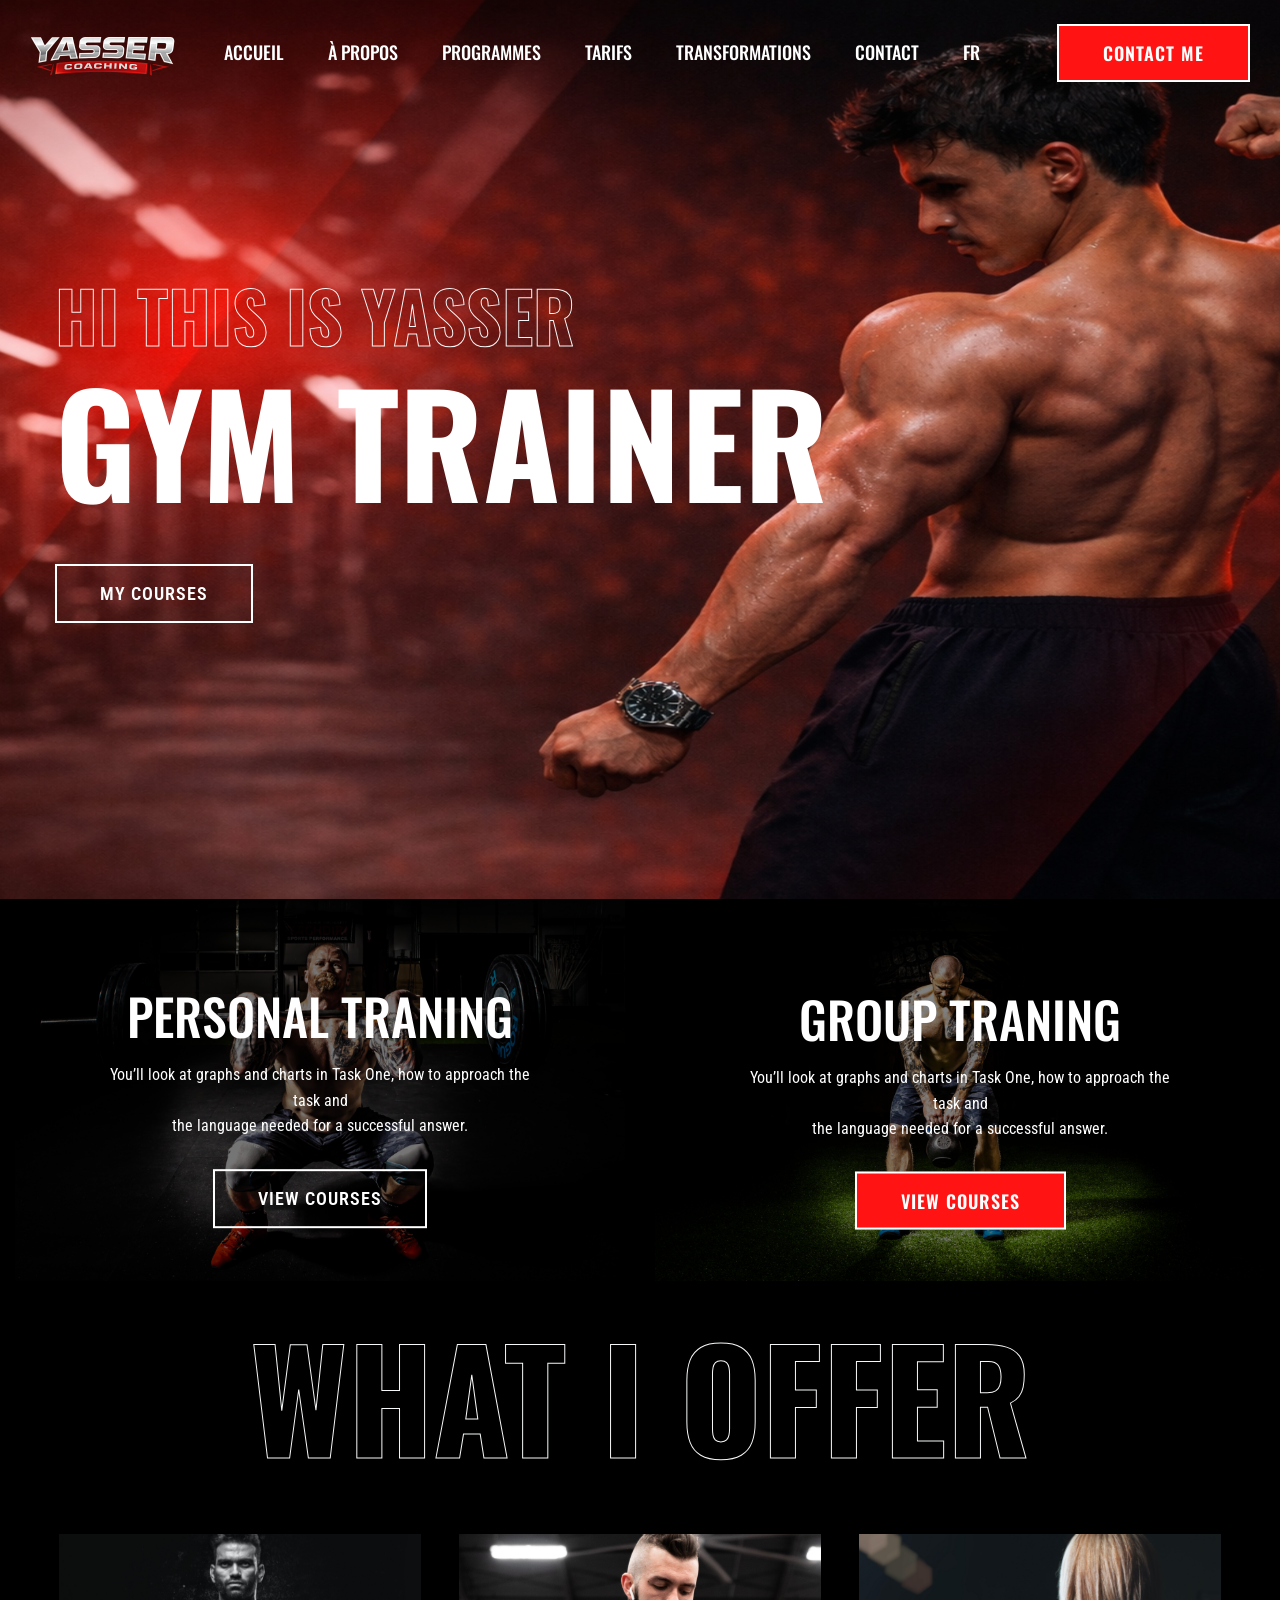
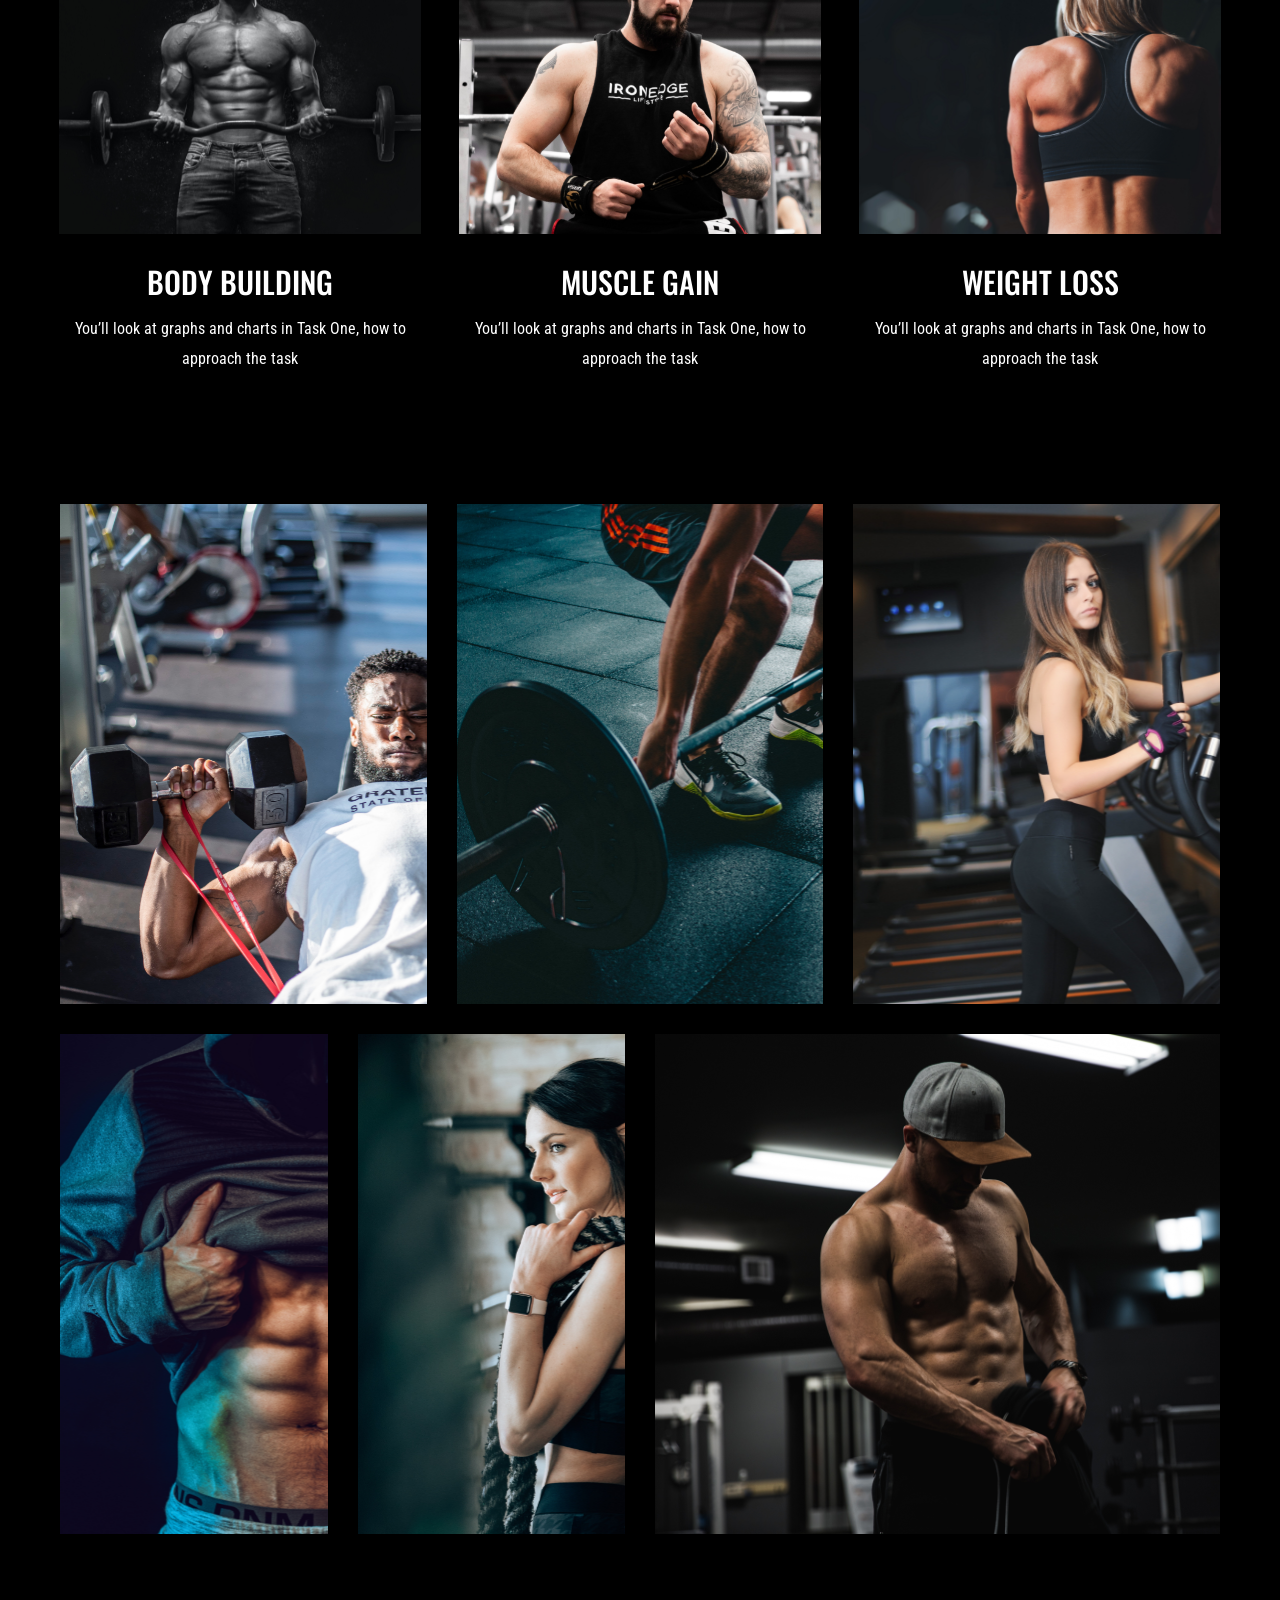
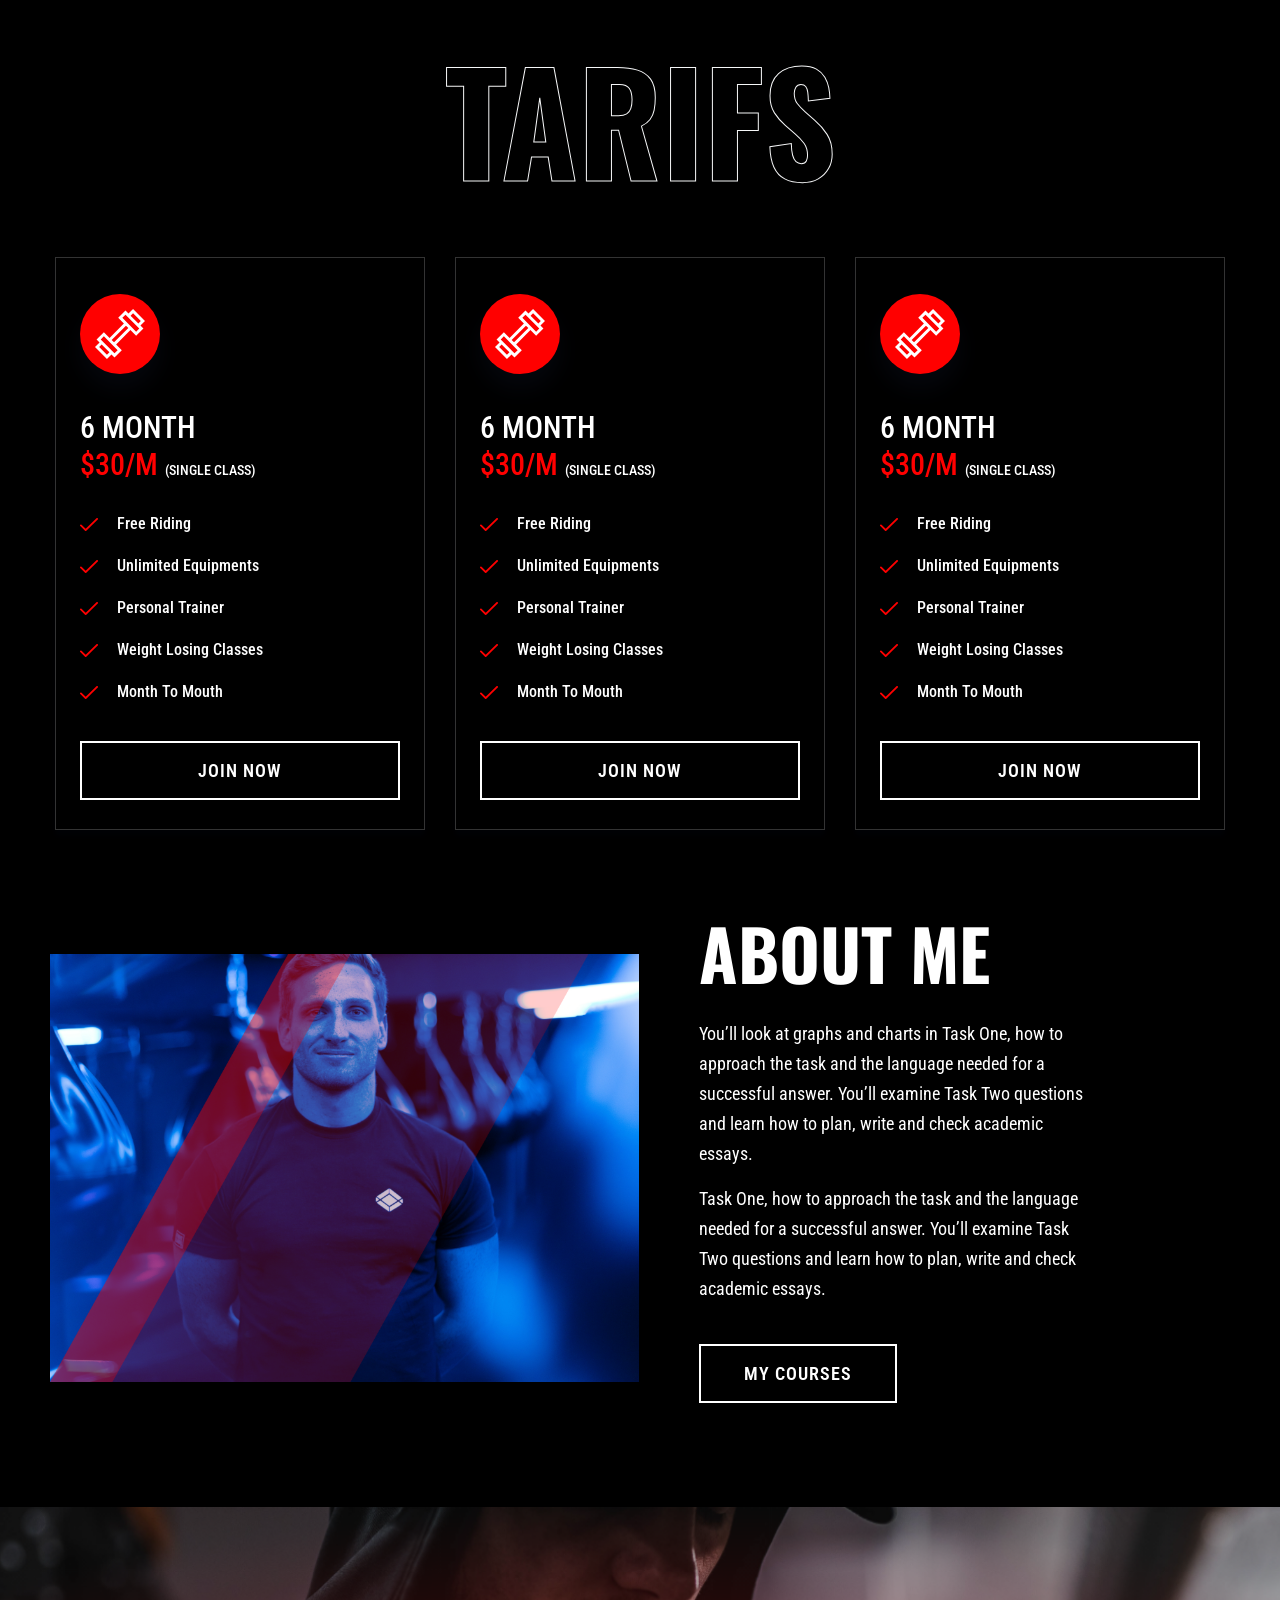
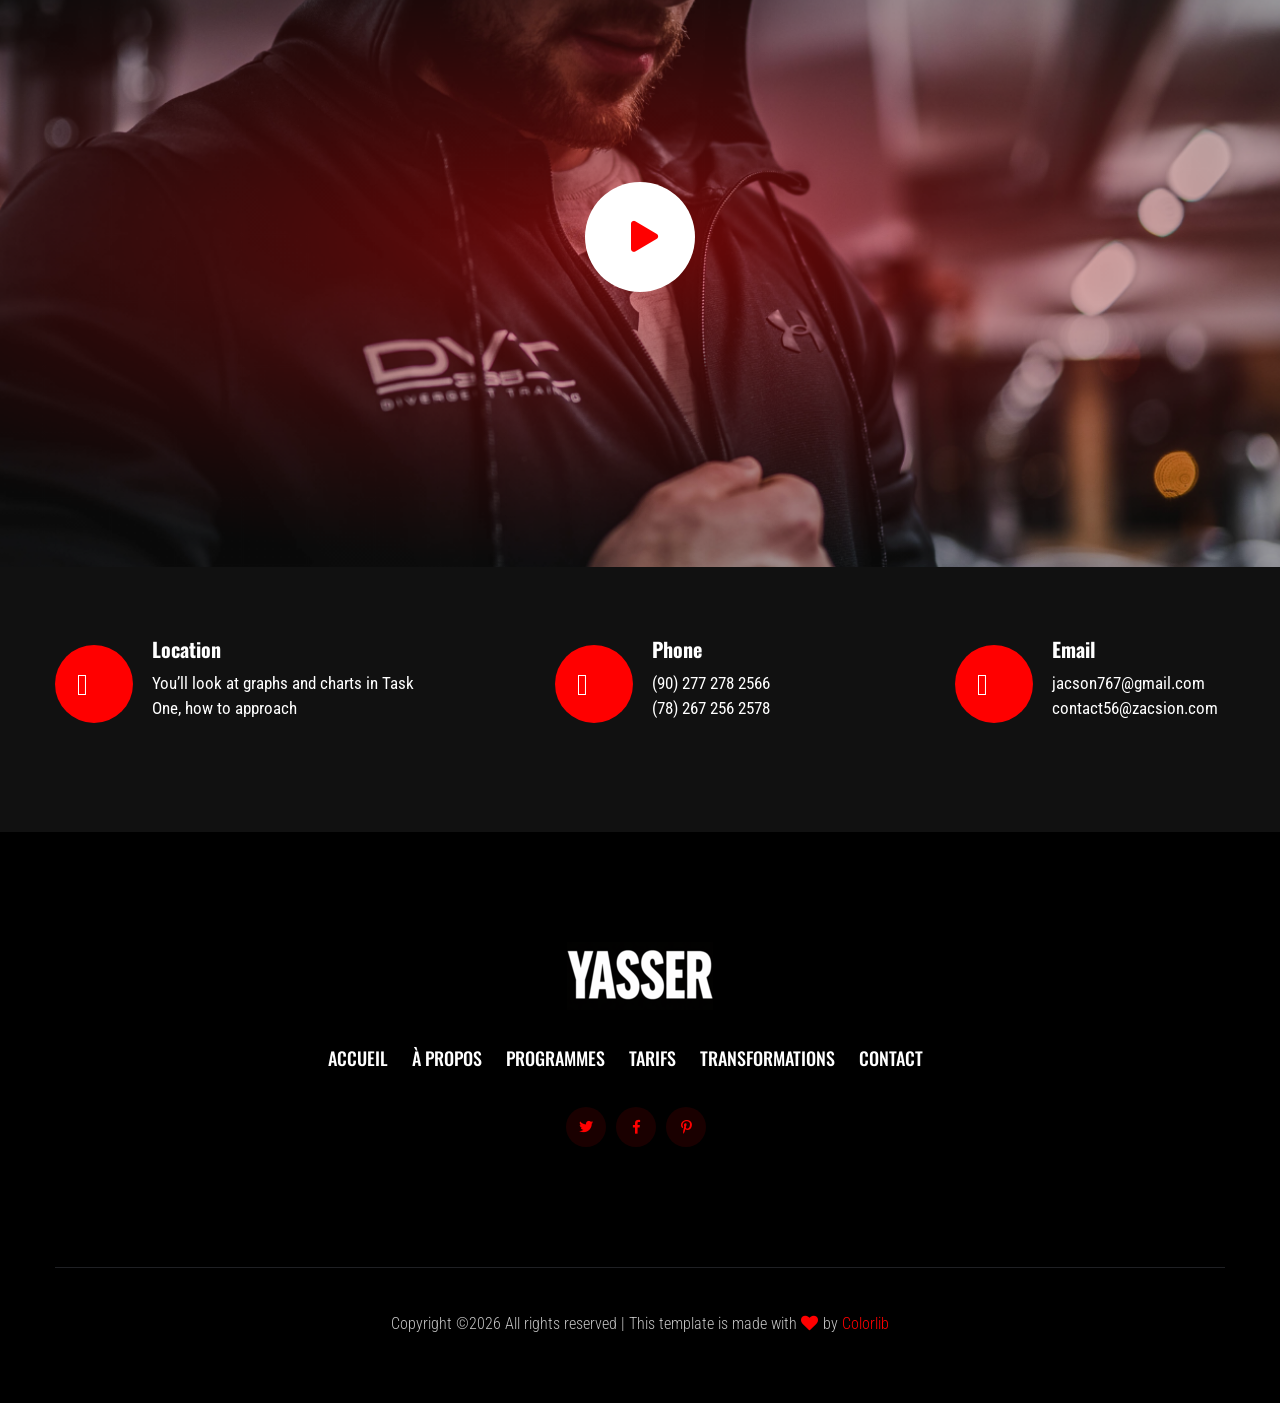
==== ar/index.html @ ed59bdb5 "Initial commit - homepage" ====
<!doctype html>
<html class="no-js" lang="fr">
<head>
    <meta charset="utf-8">
    <meta http-equiv="x-ua-compatible" content="ie=edge">
    <title>Gym trainer | Template </title>
    <meta name="description" content="">
    <meta name="viewport" content="width=device-width, initial-scale=1">
    <link rel="manifest" href="site.webmanifest">
    <link rel="shortcut icon" type="image/x-icon" href="../assets/img/favicon.ico">

    <!-- CSS here -->
    <link rel="stylesheet" href="../assets/css/bootstrap.min.css">
    <link rel="stylesheet" href="../assets/css/owl.carousel.min.css">
    <link rel="stylesheet" href="../assets/css/slicknav.css">
    <link rel="stylesheet" href="../assets/css/flaticon.css">
    <link rel="stylesheet" href="../assets/css/gijgo.css">
    <link rel="stylesheet" href="../assets/css/animate.min.css">
    <link rel="stylesheet" href="../assets/css/animated-headline.css">
    <link rel="stylesheet" href="../assets/css/magnific-popup.css">
    <link rel="stylesheet" href="../assets/css/fontawesome-all.min.css">
    <link rel="stylesheet" href="../assets/css/themify-icons.css">
    <link rel="stylesheet" href="../assets/css/slick.css">
    <link rel="stylesheet" href="../assets/css/nice-select.css">
    <link rel="stylesheet" href="../assets/css/style.css">
</head>
<body class="black-bg">
    <header>
        <!-- Header Start -->
        <div class="header-area header-transparent">
            <div class="main-header header-sticky">
                <div class="container-fluid">
                    <div class="menu-wrapper d-flex align-items-center justify-content-between">
                        <!-- Logo -->
                        <div class="logo">
                            <a href="index.html"><img src="../assets/img/logo/logo.png" alt=""></a>
                        </div>
                        <!-- Main-menu -->
                        <div class="main-menu f-right d-none d-lg-block">
                            <nav>
                             <ul id="navigation">
                                <li><a href="index.html">Accueil</a></li>
                                <li><a href="about.html">À propos</a></li>
                                <li><a href="programmes.html">Programmes</a></li>
                                <li><a href="tarifs.html">Tarifs</a></li>

                                <li>
                                    <a href="gallery.html">Transformations</a>
                                </li>

                                <li><a href="contact.html">Contact</a></li>
                                <li><a href="../index.html">FR</a></li>
                            </ul>

                            </nav>
                        </div>          
                        <!-- Header-btn -->
                        <div class="header-btns d-none d-lg-block f-right">
                           <a href="contact.html" class="btn">Contact me</a>
                       </div>
                <!-- Mobile Menu -->
                       <div class="col-12">
                        <div class="mobile_menu d-block d-lg-none"></div>
                    </div>
                </div>
            </div>
        </div>
    </div>
    <!-- Header End -->
</header>
<main>
    <!--? slider Area Start-->
    <div class="slider-area position-relative">
        <div class="slider-active">
            <!-- Single Slider -->
            <div class="single-slider slider-height d-flex align-items-center">
                <div class="container">
                    <div class="row">
                        <div class="col-xl-9 col-lg-9 col-md-10">
                            <div class="hero__caption">
                                <span data-animation="fadeInLeft" data-delay="0.1s">Hi This is  Yasser</span>
                                <h1 data-animation="fadeInLeft" data-delay="0.4s">Gym Trainer</h1>
                                <a href="programmes.html" class="border-btn hero-btn" data-animation="fadeInLeft" data-delay="0.8s">My Courses</a>
                            </div>
                        </div>
                    </div>
                </div>          
            </div>
        </div>
    </div>
    <!-- slider Area End-->
    <!-- Traning categories Start -->
    <section class="traning-categories black-bg">
        <div class="container-fluid">
            <div class="row">
                <div class="col-xl-6 col-lg-6">
                    <div class="single-topic text-center mb-30">
                        <div class="topic-img">
                            <img src="../assets/img/gallery/cat1.png" alt="">
                            <div class="topic-content-box">
                                <div class="topic-content">
                                    <h3>Personal traning</h3>
                                    <p>You’ll look at graphs and charts in Task One, how to approach the task and <br> the language needed for a successful answer.</p>
                                    <a href="programmes.html" class="border-btn">View Courses</a>
                                </div>
                            </div>
                        </div>
                    </div>
                </div>
                <div class="col-xl-6 col-lg-6">
                    <div class="single-topic text-center mb-30">
                        <div class="topic-img">
                            <img src="../assets/img/gallery/cat2.png" alt="">
                            <div class="topic-content-box">
                                <div class="topic-content">
                                    <h3>Group traning</h3>
                                    <p>You’ll look at graphs and charts in Task One, how to approach the task and <br> the language needed for a successful answer.</p>
                                    <a href="programmes.html" class="btn">View Courses</a>
                                </div>
                            </div>
                        </div>
                    </div>
                </div>
            </div>
        </div>
    </section>
    <!-- Traning categories End-->
    <!--? Team -->
    <section class="team-area fix">
        <div class="container">
            <div class="row">
                <div class="col-xl-12">
                    <div class="section-tittle text-center mb-55 wow fadeInUp" data-wow-duration="1s" data-wow-delay=".1s">
                        <h2 >What I Offer</h2>
                    </div>
                </div>
            </div>
            <div class="row">
                <div class="col-lg-4 col-md-6">
                    <div class="single-cat text-center mb-30 wow fadeInUp" data-wow-duration="1s" data-wow-delay=".2s" >
                        <div class="cat-icon">
                            <img src="../assets/img/gallery/team1.png" alt="">
                        </div>
                        <div class="cat-cap">
                            <h5><a href="programmes.html">Body Building</a></h5>
                            <p>You’ll look at graphs and charts in Task One, how to approach the task </p>
                        </div>
                    </div>
                </div>
                <div class="col-lg-4 col-md-6">
                    <div class="single-cat text-center mb-30 wow fadeInUp" data-wow-duration="1s" data-wow-delay=".4s">
                        <div class="cat-icon">
                            <img src="../assets/img/gallery/team2.png" alt="">
                        </div>
                        <div class="cat-cap">
                            <h5><a href="programmes.html">Muscle Gain</a></h5>
                            <p>You’ll look at graphs and charts in Task One, how to approach the task </p>
                        </div>
                    </div>
                </div>
                <div class="col-lg-4 col-md-6">
                    <div class="single-cat text-center mb-30 wow fadeInUp" data-wow-duration="1s" data-wow-delay=".6s">
                        <div class="cat-icon">
                            <img src="../assets/img/gallery/team3.png" alt="">
                        </div>
                        <div class="cat-cap">
                            <h5><a href="programmes.html">Weight Loss</a></h5>
                            <p>You’ll look at graphs and charts in Task One, how to approach the task </p>
                        </div>
                    </div>
                </div>
            </div>
        </div>
    </section>
    <!-- Services End -->
    <!--? Gallery Area Start -->
    <div class="gallery-area section-padding30 ">
        <div class="container-fluid ">
            <div class="row">
                <div class="col-xl-4 col-lg-6 col-md-6 col-sm-6">
                    <div class="box snake mb-30">
                        <div class="gallery-img big-img" style="background-image: url(../assets/img/gallery/gallery1.png);"></div>
                        <div class="overlay">
                            <div class="overlay-content">
                                <h3>Muscle gaining </h3>
                                <a href="tarifs.html"><i class="ti-plus"></i></a>
                            </div>
                        </div>
                    </div>
                </div>
                <div class="col-xl-4 col-lg-6 col-md-6 col-sm-6">
                    <div class="box snake mb-30">
                        <div class="gallery-img big-img" style="background-image: url(../assets/img/gallery/gallery2.png);"></div>
                        <div class="overlay">
                            <div class="overlay-content">
                                <h3>Muscle gaining </h3>
                                <a href="tarifs.html"><i class="ti-plus"></i></a>
                            </div>
                        </div>
                    </div>
                </div>
                <div class="col-xl-4 col-lg-6 col-md-6 col-sm-6">
                    <div class="box snake mb-30">
                        <div class="gallery-img big-img" style="background-image: url(../assets/img/gallery/gallery3.png);"></div>
                        <div class="overlay">
                            <div class="overlay-content">
                                <h3>Muscle gaining </h3>
                                <a href="tarifs.html"><i class="ti-plus"></i></a>
                            </div>
                        </div>
                    </div>
                </div>
                <div class="col-xl-3 col-lg-6 col-md-6 col-sm-6">
                    <div class="box snake mb-30">
                        <div class="gallery-img big-img" style="background-image: url(../assets/img/gallery/gallery4.png);"></div>
                        <div class="overlay">
                            <div class="overlay-content">
                                <h3>Muscle gaining </h3>
                                <a href="tarifs.html"><i class="ti-plus"></i></a>
                            </div>
                        </div>
                    </div>
                </div>
                <div class="col-xl-3 col-lg-6 col-md-6 col-sm-6">
                    <div class="box snake mb-30">
                        <div class="gallery-img big-img" style="background-image: url(../assets/img/gallery/gallery5.png);"></div>
                        <div class="overlay">
                            <div class="overlay-content">
                                <h3>Muscle gaining </h3>
                                <a href="tarifs.html"><i class="ti-plus"></i></a>
                            </div>
                        </div>
                    </div>
                </div>
                <div class="col-xl-6 col-lg-6 col-md-6 col-sm-6">
                    <div class="box snake mb-30">
                        <div class="gallery-img big-img" style="background-image: url(../assets/img/gallery/gallery6.png);"></div>
                        <div class="overlay">
                            <div class="overlay-content">
                                <h3>Muscle gaining </h3>
                                <a href="tarifs.html"><i class="ti-plus"></i></a>
                            </div>
                        </div>
                    </div>
                </div>
            </div>
        </div>
    </div>
    <!-- Gallery Area End -->
    <!-- Courses area start -->
    <section class="tarifs-area section-padding40 fix">
        <div class="container">
            <div class="row">
                <div class="col-xl-12">
                    <div class="section-tittle text-center mb-55 wow fadeInUp" data-wow-duration="2s" data-wow-delay=".1s">
                        <h2>tarifs</h2>
                    </div>
                </div>
            </div>
            <div class="row">
                <div class="col-lg-4 col-md-6 col-sm-6">
                    <div class="properties mb-30 wow fadeInUp" data-wow-duration="1s" data-wow-delay=".2s">
                        <div class="properties__card">
                            <div class="about-icon">
                                <img src="../assets/img/icon/price.svg" alt="">
                            </div>
                            <div class="properties__caption">
                                <span class="month">6 month</span>
                                <p class="mb-25">$30/m  <span>(Single class)</span></p>
                                <div class="single-features">
                                    <div class="features-icon">
                                        <img src="../assets/img/icon/check.svg" alt="">
                                    </div>
                                    <div class="features-caption">
                                        <p>Free riding </p>
                                    </div>
                                </div>
                                <div class="single-features">
                                    <div class="features-icon">
                                        <img src="../assets/img/icon/check.svg" alt="">
                                    </div>
                                    <div class="features-caption">
                                        <p>Unlimited equipments</p>
                                    </div>
                                </div>
                                <div class="single-features">
                                    <div class="features-icon">
                                        <img src="../assets/img/icon/check.svg" alt="">
                                    </div>
                                    <div class="features-caption">
                                        <p>Personal trainer</p>
                                    </div>
                                </div>
                                <div class="single-features">
                                    <div class="features-icon">
                                        <img src="../assets/img/icon/check.svg" alt="">
                                    </div>
                                    <div class="features-caption">
                                        <p>Weight losing classes</p>
                                    </div>
                                </div>
                                <div class="single-features mb-20">
                                    <div class="features-icon">
                                        <img src="../assets/img/icon/check.svg" alt="">
                                    </div>
                                    <div class="features-caption">
                                        <p>Month to mouth</p>
                                    </div>
                                </div>
                                <a href="#" class="border-btn border-btn2">Join Now</a>
                            </div>
                        </div>
                    </div>
                </div>
                <div class="col-lg-4 col-md-6 col-sm-6">
                    <div class="properties mb-30 wow fadeInUp" data-wow-duration="1s" data-wow-delay=".4s">
                        <div class="properties__card">
                            <div class="about-icon">
                                <img src="../assets/img/icon/price.svg" alt="">
                            </div>
                            <div class="properties__caption">
                                <span class="month">6 month</span>
                                <p class="mb-25">$30/m  <span>(Single class)</span></p>
                                <div class="single-features">
                                    <div class="features-icon">
                                        <img src="../assets/img/icon/check.svg" alt="">
                                    </div>
                                    <div class="features-caption">
                                        <p>Free riding </p>
                                    </div>
                                </div>
                                <div class="single-features">
                                    <div class="features-icon">
                                        <img src="../assets/img/icon/check.svg" alt="">
                                    </div>
                                    <div class="features-caption">
                                        <p>Unlimited equipments</p>
                                    </div>
                                </div>
                                <div class="single-features">
                                    <div class="features-icon">
                                        <img src="../assets/img/icon/check.svg" alt="">
                                    </div>
                                    <div class="features-caption">
                                        <p>Personal trainer</p>
                                    </div>
                                </div>
                                <div class="single-features">
                                    <div class="features-icon">
                                        <img src="../assets/img/icon/check.svg" alt="">
                                    </div>
                                    <div class="features-caption">
                                        <p>Weight losing classes</p>
                                    </div>
                                </div>
                                <div class="single-features mb-20">
                                    <div class="features-icon">
                                        <img src="../assets/img/icon/check.svg" alt="">
                                    </div>
                                    <div class="features-caption">
                                        <p>Month to mouth</p>
                                    </div>
                                </div>
                                <a href="#" class="border-btn border-btn2">Join Now</a>
                            </div>
                        </div>
                    </div>
                </div>
                <div class="col-lg-4 col-md-6 col-sm-6">
                    <div class="properties mb-30 wow fadeInUp" data-wow-duration="1s" data-wow-delay=".6s">
                        <div class="properties__card">
                            <div class="about-icon">
                                <img src="../assets/img/icon/price.svg" alt="">
                            </div>
                            <div class="properties__caption">
                                <span class="month">6 month</span>
                                <p class="mb-25">$30/m  <span>(Single class)</span></p>
                                <div class="single-features">
                                    <div class="features-icon">
                                        <img src="../assets/img/icon/check.svg" alt="">
                                    </div>
                                    <div class="features-caption">
                                        <p>Free riding </p>
                                    </div>
                                </div>
                                <div class="single-features">
                                    <div class="features-icon">
                                        <img src="../assets/img/icon/check.svg" alt="">
                                    </div>
                                    <div class="features-caption">
                                        <p>Unlimited equipments</p>
                                    </div>
                                </div>
                                <div class="single-features">
                                    <div class="features-icon">
                                        <img src="../assets/img/icon/check.svg" alt="">
                                    </div>
                                    <div class="features-caption">
                                        <p>Personal trainer</p>
                                    </div>
                                </div>
                                <div class="single-features">
                                    <div class="features-icon">
                                        <img src="../assets/img/icon/check.svg" alt="">
                                    </div>
                                    <div class="features-caption">
                                        <p>Weight losing classes</p>
                                    </div>
                                </div>
                                <div class="single-features mb-20">
                                    <div class="features-icon">
                                        <img src="../assets/img/icon/check.svg" alt="">
                                    </div>
                                    <div class="features-caption">
                                        <p>Month to mouth</p>
                                    </div>
                                </div>
                                <a href="#" class="border-btn border-btn2">Join Now</a>
                            </div>
                        </div>
                    </div>
                </div>
            </div>
        </div>
    </section>
    <!-- Courses area End -->
    <!--? About Area-2 Start -->
    <section class="about-area2 fix pb-padding pt-50 pb-80">
        <div class="support-wrapper align-items-center">
            <div class="right-content2">
                <!-- img -->
                <div class="right-img wow fadeInUp" data-wow-duration="1s" data-wow-delay=".1s">
                    <img src="../assets/img/gallery/about.png" alt="">
                </div>
            </div>
            <div class="left-content2">
                <!-- section tittle -->
                <div class="section-tittle2 mb-20 wow fadeInUp" data-wow-duration="1s" data-wow-delay=".3s">
                    <div class="front-text">
                        <h2 class="">About Me</h2>
                        <p>You’ll look at graphs and charts in Task One, how to approach the task and the language needed 
                            for a successful answer. You’ll examine Task Two questions and learn how to plan, write and 
                        check academic essays.</p>
                        <p class="mb-40">Task One, how to approach the task and the language needed for a successful answer. You’ll 
                        examine Task Two questions and learn how to plan, write and check academic essays.</p>
                        <a href="programmes.html" class="border-btn">My Courses</a>
                    </div>
                </div>
            </div>
        </div>
    </section>
    <!-- About Area End -->
   
    <!--? video_start -->
    <div class="video-area section-bg2 d-flex align-items-center"  data-background="../assets/img/gallery/video-bg.png">
        <div class="container">
            <div class="video-wrap position-relative">
                <div class="video-icon" >
                    <a class="popup-video btn-icon" href="https://www.youtube.com/watch?v=up68UAfH0d0"><i class="fas fa-play"></i></a>
                </div>
            </div>
        </div>
    </div>
    <!-- video_end -->
    <!-- ? services-area -->
    <section class="services-area">
        <div class="container">
            <div class="row justify-content-between">
                <div class="col-xl-4 col-lg-4 col-md-6 col-sm-8">
                    <div class="single-services mb-40 wow fadeInUp" data-wow-duration="1s" data-wow-delay=".1s">
                        <div class="features-icon">
                            <img src="../assets/img/icon/icon1.svg" alt="">
                        </div>
                        <div class="features-caption">
                            <h3>Location</h3>
                            <p>You’ll look at graphs and charts in Task One, how to approach </p>
                        </div>
                    </div>
                </div>
                <div class="col-xl-3 col-lg-4 col-md-6 col-sm-8">
                    <div class="single-services mb-40 wow fadeInUp" data-wow-duration="1s" data-wow-delay=".2s">
                        <div class="features-icon">
                            <img src="../assets/img/icon/icon2.svg" alt="">
                        </div>
                        <div class="features-caption">
                            <h3>Phone</h3>
                            <p>(90) 277 278 2566</p>
                            <p>  (78) 267 256 2578</p>
                        </div>
                    </div>
                </div>
                <div class="col-xl-3 col-lg-4 col-md-6 col-sm-8">
                    <div class="single-services mb-40 wow fadeInUp" data-wow-duration="2s" data-wow-delay=".4s">
                        <div class="features-icon">
                            <img src="../assets/img/icon/icon3.svg" alt="">
                        </div>
                        <div class="features-caption">
                            <h3>Email</h3>
                            <p>jacson767@gmail.com</p>
                            <p>contact56@zacsion.com</p>
                        </div>
                    </div>
                </div>
            </div>
        </div>
    </section>
</main>
<footer>
    <!--? Footer Start-->
    <div class="footer-area black-bg">
        <div class="container">
            <div class="footer-top footer-padding">
                <!-- Footer Menu -->
                <div class="row">
                    <div class="col-xl-12">
                        <div class="single-footer-caption mb-50 text-center">
                            <!-- logo -->
                            <div class="footer-logo wow fadeInUp" data-wow-duration="1s" data-wow-delay=".2s">
                                <a href="index.html"><img src="../assets/img/logo/logo2_footer.png" alt=""></a>
                            </div>
                            <!-- Menu -->
                            <!-- Header Start -->
                            <div class="header-area main-header2 wow fadeInUp" data-wow-duration="2s" data-wow-delay=".4s">
                                <div class="main-header main-header2">
                                    <div class="menu-wrapper menu-wrapper2">
                                        <!-- Main-menu -->
                                        <div class="main-menu main-menu2 text-center">
                                            <nav>
                                                <ul>
                                                
                                                      <li><a href="index.html">Accueil</a></li>
                                                        <li><a href="about.html">À propos</a></li>
                                                        <li><a href="programmes.html">Programmes</a></li>
                                                        <li><a href="tarifs.html">Tarifs</a></li>

                                                        <li>
                                                            <a href="tarifs.html">Transformations</a>
                                                        </li>

                                                        <li><a href="contact.html">Contact</a></li>
                                                        
                                                </ul>
                                            </nav>
                                        </div>   
                                    </div>
                                </div>
                            </div>
                            <!-- Header End -->
                            <!-- social -->
                            <div class="footer-social mt-30 wow fadeInUp" data-wow-duration="3s" data-wow-delay=".8s">
                                <a href="#"><i class="fab fa-twitter"></i></a>
                                <a href="https://bit.ly/sai4ull"><i class="fab fa-facebook-f"></i></a>
                                <a href="#"><i class="fab fa-pinterest-p"></i></a>
                            </div>
                        </div>
                    </div>
                </div>
            </div>
            <!-- Footer Bottom -->
            <div class="footer-bottom">
                <div class="row d-flex align-items-center">
                    <div class="col-lg-12">
                        <div class="footer-copy-right text-center">
                            <p><!-- Link back to Colorlib can't be removed. Template is licensed under CC BY 3.0. -->
                              Copyright &copy;<script>document.write(new Date().getFullYear());</script> All rights reserved | This template is made with <i class="fa fa-heart" aria-hidden="true"></i> by <a href="https://colorlib.com" target="_blank">Colorlib</a>
                              <!-- Link back to Colorlib can't be removed. Template is licensed under CC BY 3.0. --></p>
                          </div>
                      </div>
                  </div>
              </div>
          </div>
      </div>
      <!-- Footer End-->
  </footer>
  <!-- Scroll Up -->
  <div id="back-top" >
    <a title="Go to Top" href="#"> <i class="fas fa-level-up-alt"></i></a>
</div>

<!-- JS here -->

<script src="../assets/js/vendor/modernizr-3.5.0.min.js"></script>
<!-- Jquery, Popper, Bootstrap -->
<script src="../assets/js/vendor/jquery-1.12.4.min.js"></script>
<script src="../assets/js/popper.min.js"></script>
<script src="../assets/js/bootstrap.min.js"></script>
<!-- Jquery Mobile Menu -->
<script src="../assets/js/jquery.slicknav.min.js"></script>

<!-- Jquery Slick , Owl-Carousel Plugins -->
<script src="../assets/js/owl.carousel.min.js"></script>
<script src="../assets/js/slick.min.js"></script>
<!-- One Page, Animated-HeadLin -->
<script src="../assets/js/wow.min.js"></script>
<script src="../assets/js/animated.headline.js"></script>
<script src="../assets/js/jquery.magnific-popup.js"></script>

<!-- Date Picker -->
<script src="../assets/js/gijgo.min.js"></script>
<!-- Nice-select, sticky -->
<script src="../assets/js/jquery.nice-select.min.js"></script>
<script src="../assets/js/jquery.sticky.js"></script>

<!-- counter , waypoint,Hover Direction -->
<script src="../assets/js/jquery.counterup.min.js"></script>
<script src="../assets/js/waypoints.min.js"></script>
<script src="../assets/js/jquery.countdown.min.js"></script>
<script src="../assets/js/hover-direction-snake.min.js"></script>

<!-- contact js -->
<script src="../assets/js/contact.js"></script>
<script src="../assets/js/jquery.form.js"></script>
<script src="../assets/js/jquery.validate.min.js"></script>
<script src="../assets/js/mail-script.js"></script>
<script src="../assets/js/jquery.ajaxchimp.min.js"></script>

<!-- Jquery Plugins, main Jquery -->	
<script src="../assets/js/plugins.js"></script>
<script src="../assets/js/main.js"></script>

</body>
</html>
---- assets/css/gijgo.css ----
.gj-button {
    background-color: #f5f5f5;
    border: 1px solid #ddd;
    color: #000;
    border-radius: 3px;
    padding: 6px 10px;
    cursor: pointer;
}

.gj-unselectable {
    -webkit-touch-callout: none;
    -webkit-user-select: none;
    -khtml-user-select: none;
    -moz-user-select: none;
    -ms-user-select: none;
    user-select: none;
}

.gj-row {
    display: -webkit-box;
    display: -ms-flexbox;
    display: flex;
    -ms-flex-wrap: wrap;
    flex-wrap: wrap;
}

.gj-margin-left-5 {
    margin-left: 5px;
}

.gj-margin-left-10 {
    margin-left: 10px;
}

.gj-width-full {
    width: 100%;
}

.gj-cursor-pointer {
    cursor: pointer;
}

.gj-text-align-center {
    text-align: center;
}

.gj-font-size-16 {
    font-size: 16px;
}

.gj-hidden {
    display: none;
}

/** Material Design */
.gj-button-md {
    background: 0 0;
    border: none;
    border-radius: 2px;
    color: rgba(0, 0, 0, 0.87);
    position: relative;
    height: 36px;
    margin: 0;
    min-width: 64px;
    padding: 0 16px;
    display: inline-block;
    font-family: "Roboto","Helvetica","Arial",sans-serif;
    font-size: 1rem;
    font-weight: 500;
    text-transform: uppercase;
    letter-spacing: 0;
    overflow: hidden;
    will-change: box-shadow;
    transition: box-shadow .2s cubic-bezier(.4,0,1,1),background-color .2s cubic-bezier(.4,0,.2,1),color .2s cubic-bezier(.4,0,.2,1);
    outline: none;
    cursor: pointer;
    text-decoration: none;
    text-align: center;
    line-height: 36px;
    vertical-align: middle;
    overflow: hidden;
    -webkit-user-select: none;
    -moz-user-select: none;
    -ms-user-select: none;
    user-select: none;
}

.gj-button-md:hover {
    background-color: rgba(158,158,158,.2);
}

.gj-button-md:disabled {
    color: rgba(0,0,0,.26);
    background: 0 0;
}

.gj-button-md .material-icons,
.gj-button-md .gj-icon {
    vertical-align: middle;
    /*font-size: 1.3rem;
    margin-right: 4px;*/
}

.gj-button-md.gj-button-md-icon {
    width: 24px;
    height: 31px;
    min-width: 24px;
    padding: 0px;
    display: table;
}

.gj-button-md.gj-button-md-icon .material-icons,
.gj-button-md.gj-button-md-icon .gj-icon {
    display: table-cell;
    margin-right: 0px;
    width: 24px;
    height: 24px;
}

.gj-button-md.active {
    background-color: rgba(158,158,158,.4);
}

.gj-button-md-group {
    position: relative;
    display: inline-block;
    vertical-align: middle;
}
.gj-textbox-md {
	/* border: none; */
	/* border-bottom: 1px solid rgba(0,0,0,.42); */
	display: block;
	font-family: "Helvetica","Arial",sans-serif;
	font-size: 16px;
	line-height: 16px;
	/* padding: 4px 0px; */
	margin: 0;
	/* width: 100%; */
	background: 0 0;
	/* text-align: ; */
	color: rgba(0,0,0,.87);
	padding-left: 44px;
	border: 1px solid #dca73a;
	/* padding: 15px 15px; */
	/* text-align: center; */
	width: 177px;
	height: 55px;
	border-radius: 5px;
}
.gj-textbox-md:focus,
.gj-textbox-md:active {
    /* border-bottom: 2px solid rgba(0,0,0,.42); */
    outline: none;
}

.gj-textbox-md::placeholder {
    color: #8e8e8e;
}

.gj-textbox-md:-ms-input-placeholder {
    color: #8e8e8e;
}

.gj-textbox-md::-ms-input-placeholder {
    color: #8e8e8e;
}

.gj-md-spacer-24 {
    min-width: 24px;
    width: 24px;
    display: inline-block;
}

.gj-md-spacer-32 {
    min-width: 32px;
    width: 32px;
    display: inline-block;
}

.gj-modal {
    position: fixed;
    top: 0;
    right: 0;
    bottom: 0;
    left: 0;
    z-index: 1203;
    display: none;
    overflow: hidden;
    -webkit-overflow-scrolling: touch;
    outline: 0;
    background-color: rgba(0, 0, 0, 0.54118);
    transition: 200ms ease opacity;
    will-change: opacity;
}

/* List */
ul.gj-list li [data-role="wrapper"] {
    display: table;
    width: 100%;
}

ul.gj-list li [data-role="checkbox"] {
    display: table-cell;
    vertical-align:middle;
    text-align:center;
}

ul.gj-list li [data-role="image"] {
    display: table-cell;
    vertical-align:middle;
    text-align:center;
}

ul.gj-list li [data-role="display"] {
    display: table-cell;
    vertical-align:middle;
    cursor: pointer;
}

ul.gj-list li [data-role="display"]:empty:before {
  content: "\200b"; /* unicode zero width space character */
}

/* List - Bootstrap */
ul.gj-list-bootstrap {
    padding-left: 0px;
    margin-bottom: 0px;
}

ul.gj-list-bootstrap li {
    padding: 0px;
}

ul.gj-list-bootstrap li [data-role="wrapper"] {
    padding: 0px 10px;
}

ul.gj-list-bootstrap li [data-role="checkbox"] {
    width: 24px;
    padding: 3px;
}

ul.gj-list-bootstrap li [data-role="image"] {
    width: 24px;
    height: 24px;
}

ul.gj-list-bootstrap li [data-role="display"] {
    padding: 8px 0px 8px 4px;
}

.list-group-item.active ul li, .list-group-item.active:focus ul li, .list-group-item.active:hover ul li {
    text-shadow: none;
    color:initial;
}

/* List - Material Design */
ul.gj-list-md {
    padding: 0px;
    list-style: none;
    list-style-type: none;
    line-height: 24px;
    letter-spacing: 0;
    color: #616161; /* Gray 700 */
}

ul.gj-list-md li {
    display: list-item;
    list-style-type: none;
    padding: 0px;
    min-height: unset;
    box-sizing: border-box;
    align-items: center;
    cursor: default;
    overflow: hidden;

    font-family: "Roboto","Helvetica","Arial",sans-serif;
    font-size: 16px;
    font-weight: 400;
    letter-spacing: .04em;
    line-height: 1;
    
    -webkit-flex-direction: row;
    -ms-flex-direction: row;
    flex-direction: row;
    -webkit-flex-wrap: nowrap;
    -ms-flex-wrap: nowrap;
    flex-wrap: nowrap;
}

ul.gj-list-md li [data-role="checkbox"] {
    height: 24px;
    width: 24px;
}

ul.gj-list-md li [data-role="image"] {
    height: 24px;
    width: 24px;
}

ul.gj-list-md li [data-role="display"] {
    padding: 8px 0px 8px 5px;
    order: 0;
    flex-grow: 2;
    text-decoration: none;
    box-sizing: border-box;
    align-items: center;
    text-align: left;
    color: rgba(0,0,0,.87);
}

ul.gj-list-md li.disabled>[data-role="wrapper"]>[data-role="display"] {
    color: #9E9E9E; /* Gray 500 */
}

.gj-list-md-active {
    background: #e0e0e0;
    color: #3f51b5;
}


/* Picker */
.gj-picker {
    position: absolute;
    z-index: 1203;
    background-color: #fff;
}

.gj-picker .selected {
    color: #fff;
}

/* Material Design */
.gj-picker-md {
    font-family: "Roboto","Helvetica","Arial",sans-serif;
    font-size: 16px;
    font-weight: 400;
    letter-spacing: .04em;
    line-height: 1;
    color: rgba(0,0,0,.87);
    border: 1px solid #E0E0E0;
}

.gj-modal .gj-picker-md {
    border: 0px;
}

.gj-picker-md [role="header"] {
    color: rgba(255, 255, 255, 0.54);
    display: flex;
    background: #2196f3;
    align-items: baseline;
    user-select: none;
    justify-content: center;
}

.gj-picker-md [role="footer"] {
    float: right;
    padding: 10px;
}

.gj-picker-md [role="footer"] button.gj-button-md {
    color: #2196f3;
    font-weight: bold;
    font-size: 13px;
}

/* Bootstrap */
.gj-picker-bootstrap {
    border-radius: 4px;
    border: 1px solid #E0E0E0;
}

.gj-picker-bootstrap .selected {
    color: #888;
}

.gj-picker-bootstrap [role="header"] {
    background: #eee;
    color: #AAA;
}
@font-face {
    font-family: 'gijgo-material';
    src: url('../fonts/gijgo-material.eot?235541');
    src: url('../fonts/gijgo-material.eot?235541#iefix') format('embedded-opentype'), url('../fonts/gijgo-material.ttf?235541') format('truetype'), url('../fonts/gijgo-material.woff?235541') format('woff'), url('../fonts/gijgo-material.svg?235541#gijgo-material') format('svg');
    font-weight: normal;
    font-style: normal;
}

.gj-icon {
    /* use !important to prevent issues with browser extensions that change fonts */
    font-family: 'gijgo-material' !important;
    font-size: 24px;
    speak: none;
    font-style: normal;
    font-weight: normal;
    font-variant: normal;
    text-transform: none;
    line-height: 1;
    /* Enable Ligatures ================ */
    letter-spacing: 0;
    -webkit-font-feature-settings: "liga";
    -moz-font-feature-settings: "liga=1";
    -moz-font-feature-settings: "liga";
    -ms-font-feature-settings: "liga" 1;
    font-feature-settings: "liga";
    -webkit-font-variant-ligatures: discretionary-ligatures;
    font-variant-ligatures: discretionary-ligatures;
    /* Better Font Rendering =========== */
    -webkit-font-smoothing: antialiased;
    -moz-osx-font-smoothing: grayscale;
}

.gj-icon.undo:before {
    content: "\e900";
}

.gj-icon.vertical-align-top:before {
    content: "\e901";
}

.gj-icon.vertical-align-center:before {
    content: "\e902";
}

.gj-icon.vertical-align-bottom:before {
    content: "\e903";
}

.gj-icon.arrow-dropup:before {
    content: "\e904";
}

.gj-icon.clock:before {
    content: "\e905";
}

.gj-icon.refresh:before {
    content: "\e906";
}

.gj-icon.last-page:before {
    content: "\e907";
}

.gj-icon.first-page:before {
    content: "\e908";
}

.gj-icon.cancel:before {
    content: "\e909";
}

.gj-icon.clear:before {
    content: "\e90a";
}

.gj-icon.check-circle:before {
    content: "\e90b";
}

.gj-icon.delete:before {
    content: "\e90c";
}

.gj-icon.arrow-upward:before {
    content: "\e90d";
}

.gj-icon.arrow-forward:before {
    content: "\e90e";
}

.gj-icon.arrow-downward:before {
    content: "\e90f";
}

.gj-icon.arrow-back:before {
    content: "\e910";
}

.gj-icon.list-numbered:before {
    content: "\e911";
}

.gj-icon.list-bulleted:before {
    content: "\e912";
}

.gj-icon.indent-increase:before {
    content: "\e913";
}

.gj-icon.indent-decrease:before {
    content: "\e914";
}

.gj-icon.redo:before {
    content: "\e915";
}

.gj-icon.align-right:before {
    content: "\e916";
}

.gj-icon.align-left:before {
    content: "\e917";
}

.gj-icon.align-justify:before {
    content: "\e918";
}

.gj-icon.align-center:before {
    content: "\e919";
}

.gj-icon.strikethrough:before {
    content: "\e91a";
}

.gj-icon.italic:before {
    content: "\e91b";
}

.gj-icon.underlined:before {
    content: "\e91c";
}

.gj-icon.bold:before {
    content: "\e91d";
}

.gj-icon.arrow-dropdown:before {
    content: "\e91e";
}

.gj-icon.done:before {
    content: "\e91f";
}

.gj-icon.pencil:before {
    content: "\e920";
}

.gj-icon.minus:before {
    content: "\e921";
}

.gj-icon.plus:before {
    content: "\e922";
}

.gj-icon.chevron-up:before {
    content: "\e923";
}

.gj-icon.chevron-right:before {
    content: "\e924";
}

.gj-icon.chevron-down:before {
    content: "\e925";
}

.gj-icon.chevron-left:before {
    content: "\e926";
}

.gj-icon.event:before {
    content: "\e927";
}
.gj-draggable {
    cursor: move;
}
.gj-resizable-handle {
    position: absolute;
    font-size: 0.1px;
    display: block;
    -ms-touch-action: none;
    touch-action: none;
    z-index: 1203;
}

.gj-resizable-n {
    cursor: n-resize;
    height: 7px;
    width: 100%;
    top: -5px;
    left: 0;
}
.gj-resizable-e {
    cursor: e-resize;
    width: 7px;
    right: -5px;
    top: 0;
    height: 100%;
}
.gj-resizable-s {
    cursor: s-resize;
    height: 7px;
    width: 100%;
    bottom: -5px;
    left: 0;
}
.gj-resizable-w {
	cursor: w-resize;
	width: 7px;
	left: -5px;
	top: 0;
	height: 100%;
}
.gj-resizable-se {
	cursor: se-resize;
	width: 12px;
	height: 12px;
	right: 1px;
	bottom: 1px;
}
.gj-resizable-sw {
	cursor: sw-resize;
	width: 9px;
	height: 9px;
	left: -5px;
	bottom: -5px;
}
.gj-resizable-nw {
	cursor: nw-resize;
	width: 9px;
	height: 9px;
	left: -5px;
	top: -5px;
}
.gj-resizable-ne {
	cursor: ne-resize;
	width: 9px;
	height: 9px;
	right: -5px;
	top: -5px;
}

.gj-dialog-footer {
    position: absolute;
    bottom: 0px;
    width: 100%;
    margin-top: 0px;
}

.gj-dialog-scrollable [data-role="body"] {
    overflow-x: hidden;
    overflow-y: scroll;
}

/** Bootstrap 3 **/
.gj-dialog-bootstrap {
    overflow: hidden;
    z-index: 1202;
}

.gj-dialog-bootstrap [data-role="title"] {
    display: inline;
}
.gj-dialog-bootstrap [data-role="close"] {
    line-height: 1.42857143;
}

/** Bootstrap 4 **/
.gj-dialog-bootstrap4 {
    overflow: hidden;
    z-index: 1202;
}

.gj-dialog-bootstrap4 [data-role="title"] {
    display: inline;
}
.gj-dialog-bootstrap4 [data-role="close"] {
    line-height: 1.5;
}

/** Material Design **/
.gj-dialog-md {
    background-color: #FFF;
    overflow: hidden;
    border: none;
    box-shadow: 0 11px 15px -7px rgba(0,0,0,.2), 0 24px 38px 3px rgba(0,0,0,.14), 0 9px 46px 8px rgba(0,0,0,.12);
    box-sizing: border-box;
    position: relative;
    display: -webkit-box;
    display: -webkit-flex;
    display: -ms-flexbox;
    display: flex;
    -webkit-box-orient: vertical;
    -webkit-box-direction: normal;
    -webkit-flex-direction: column;
    -ms-flex-direction: column;
    flex-direction: column;
    -webkit-background-clip: padding-box;
    background-clip: padding-box;
    outline: 0;
    z-index: 1202;
}

.gj-dialog-md-header {
    padding: 24px 24px 0px 24px;
    font-family: "Roboto","Helvetica","Arial",sans-serif;
}

.gj-dialog-md-title {
    margin: 0;
    font-weight: 400;
    display: inline;
    line-height: 28px;
    font-size: 20px;
}

.gj-dialog-md-close {
    -webkit-appearance: none;
    padding: 0;
    cursor: pointer;
    background: 0 0;
    border: 0;
    float: right;
    line-height: 28px;
    font-size: 28px;
}

.gj-dialog-md-body {
    padding: 20px 24px 24px 24px;
    color: rgba(0,0,0,.54);
    font-family: "Helvetica","Arial",sans-serif;
    font-size: 14px;
    font-weight: 400;
    line-height: 20px;
}

.gj-dialog-md-footer {
    padding: 8px 8px 8px 24px;
    display: -webkit-flex;
    display: -ms-flexbox;
    display: flex;
    -webkit-flex-direction: row-reverse;
    -ms-flex-direction: row-reverse;
    flex-direction: row-reverse;
    -webkit-flex-wrap: wrap;
    -ms-flex-wrap: wrap;
    flex-wrap: wrap;

    box-sizing: border-box;
}

.gj-dialog-md-footer>*:first-child {
    margin-right: 0;
}

.gj-dialog-md-footer>* {
    margin-right: 8px;
    height: 36px;
}
DIV.gj-grid-wrapper {
    margin: auto;
    position: relative;
    clear:both;
    z-index: 1;
}

TABLE.gj-grid {
    margin: auto;    
    border-collapse: collapse;
    width: 100%;
    table-layout: fixed;
}

TABLE.gj-grid THEAD TH [data-role="selectAll"] {
    margin: auto;
}

TABLE.gj-grid THEAD TH [data-role="title"] {
    display: inline-block;
}

TABLE.gj-grid THEAD TH [data-role="sorticon"] {
    display: inline-block;
}

TABLE.gj-grid THEAD TH {
    overflow: hidden;
    text-overflow: ellipsis;
}

TABLE.gj-grid.autogrow-header-row THEAD TH {
    overflow: auto;
    text-overflow: initial;
    white-space: pre-wrap;
    -ms-word-break: break-word;
    word-break: break-word;
}

TABLE.gj-grid > tbody > tr > td {
    overflow: hidden;
    position: relative;
}

table.gj-grid tbody div[data-role="display"] {
    vertical-align: middle;
    text-indent: 0;
    white-space: pre-wrap;
    -ms-word-break: break-word;
    word-break: break-word;
}

table.gj-grid.fixed-body-rows tbody div[data-role="display"] {
    overflow: hidden;
    text-overflow: ellipsis;
    white-space: nowrap;
    -ms-word-break: initial;
    word-break: initial;
}

table.gj-grid tfoot DIV[data-role="display"] {
    vertical-align: middle;
    text-indent: 0;
    display: flex;
}

TABLE.gj-grid .fa {
    padding: 2px;
}

TABLE.gj-grid > tbody > tr > td > div {
    padding: 2px;
    overflow: hidden;
}

DIV.gj-grid-wrapper DIV.gj-grid-loading-cover
{
    background: #BBBBBB;
    opacity: 0.5;
    position: absolute;
    vertical-align: middle;
}

DIV.gj-grid-wrapper DIV.gj-grid-loading-text
{
    position: absolute;
    font-weight: bold;
}

/* Bootstrap Theme */
table.gj-grid-bootstrap thead th {
    background-color: #f5f5f5;
    vertical-align:middle;
}

table.gj-grid-bootstrap thead th [data-role="sorticon"] {
    margin-left: 5px;
}

table.gj-grid-bootstrap thead th [data-role="sorticon"] i.gj-icon,
table.gj-grid-bootstrap thead th [data-role="sorticon"] i.material-icons {
    position: absolute;
    font-size: 20px;
    top: 15px;
}

table.gj-grid-bootstrap tbody tr td div[data-role="display"] {
    padding: 0px;
}

.gj-grid-bootstrap-4 .gj-checkbox-bootstrap {
    display: inline-block;
    padding-top: 2px;
}

.gj-grid-bootstrap-4 tbody tr.active {
    background-color: rgba(0,0,0,.075);
}

/* Material Design Theme */
.gj-grid-md {
    position: relative;
    border: 1px solid #e0e0e0;
    border-collapse: collapse;
    white-space: nowrap;
    font-size: 13px;
    font-family: "Roboto","Helvetica","Arial",sans-serif;
    background-color: #fff;
}

.gj-grid-md td:first-of-type, .gj-grid-md th:first-of-type {
    padding-left: 24px;
}

.gj-grid-md th {
    position: relative;
    vertical-align: bottom;
    font-weight: 700;
    line-height: 31px;
    letter-spacing: 0;
    height: 56px;
    font-size: 12px;
    color: rgba(0,0,0,.54);
    padding-bottom: 8px;
    box-sizing: border-box;
    padding: 12px 18px;
    text-align: right;
}

.gj-grid-md td {
    position: relative;
    height: 48px;
    border-top: 1px solid #e0e0e0;
    border-bottom: 1px solid #e0e0e0;
    padding: 12px 18px;
    box-sizing: border-box;
    text-align: left;
    color: rgba(0,0,0,.87);
}

.gj-grid-md tbody tr {
    position: relative;
    height: 48px;
    transition-duration: .28s;
    transition-timing-function: cubic-bezier(.4,0,.2,1);
    transition-property: background-color;
}

.gj-grid-md tbody tr:hover {
    background-color: #EEEEEE; /* Gray 200 */
}

.gj-grid-md tbody tr.gj-grid-md-select {
    background-color: #F5F5F5; /* Grey 100 */
}


table.gj-grid-md thead th [data-role="sorticon"] {
    margin-left: 5px;
}

table.gj-grid-md thead th [data-role="sorticon"] i.gj-icon,
table.gj-grid-md thead th [data-role="sorticon"] i.material-icons {
    position: absolute;
    font-size: 16px;
    top: 19px;
}

table.gj-grid-md thead th.gj-grid-select-all {
    padding-bottom: 3px;
}
/* Hide all prioritized columns by default */
@media only all {
	th.display-1120,
	td.display-1120,
	th.display-960,
	td.display-960,
	th.display-800,
	td.display-800,
	th.display-640,
	td.display-640,
	th.display-480,
	td.display-480,
	th.display-320,
	td.display-320 {
		display: none;
	}
}

/* Show at 320px (20em x 16px) */
@media screen and (min-width: 20em) {
	TABLE.gj-grid-bootstrap th.display-320,
	TABLE.gj-grid-bootstrap td.display-320 {
		display: table-cell;
	}
}
/* Show at 480px (30em x 16px) */
@media screen and (min-width: 30em) {
	TABLE.gj-grid-bootstrap th.display-480,
	TABLE.gj-grid-bootstrap td.display-480 {
		display: table-cell;
	}
}
/* Show at 640px (40em x 16px) */
@media screen and (min-width: 40em) {
	TABLE.gj-grid-bootstrap th.display-640,
	TABLE.gj-grid-bootstrap td.display-640 {
		display: table-cell;
	}
}
/* Show at 800px (50em x 16px) */
@media screen and (min-width: 50em) {
	TABLE.gj-grid-bootstrap th.display-800,
	TABLE.gj-grid-bootstrap td.display-800 {
		display: table-cell;
	}
}
/* Show at 960px (60em x 16px) */
@media screen and (min-width: 60em) {
	TABLE.gj-grid-bootstrap th.display-960,
	TABLE.gj-grid-bootstrap td.display-960 {
		display: table-cell;
	}
}
/* Show at 1,120px (70em x 16px) */
@media screen and (min-width: 70em) {
	TABLE.gj-grid-bootstrap th.display-1120,
	TABLE.gj-grid-bootstrap td.display-1120 {
		display: table-cell;
	}
}

/* Material Design Theme */
.gj-grid-md tfoot tr th {
    padding-right: 14px;
}

.gj-grid-md tfoot tr[data-role="pager"] .gj-grid-mdl-pager-label {
    padding-left: 5px;
    padding-right: 5px;
}

.gj-grid-md tfoot tr[data-role="pager"] .gj-dropdown-md {
    margin-left: 12px;
}

.gj-grid-md tfoot tr[data-role="pager"] .gj-dropdown-md [role="presenter"] {
    font-size: 12px;
    font-weight: bold;
    color: rgba(0,0,0,.54);
}

.gj-grid-md tfoot tr[data-role="pager"] .gj-dropdown-md [role="presenter"] [role="display"] {
    text-align: right;
}

.gj-grid-md tfoot tr[data-role="pager"] .gj-grid-md-limit-select {
    margin-left: 10px;
    font-size: 12px;
    font-weight: bold;
    color: rgba(0,0,0,.54);
}

/* Bootstrap */
.gj-grid-bootstrap tfoot tr[data-role="pager"] th {
    line-height: 30px;
    background-color: #f5f5f5;
}

.gj-grid-bootstrap tfoot tr[data-role="pager"] th > div > div {
    margin-right: 5px;
}

.gj-grid-bootstrap tfoot tr[data-role="pager"] th > div > button {
    margin-right: 5px;
}

.gj-grid-bootstrap-4 tfoot tr[data-role="pager"] th > div button {
    height: 34px;
}

.gj-grid-bootstrap-4 tfoot tr[data-role="pager"] th div .gj-dropdown-bootstrap-4 .gj-dropdown-expander-mi .gj-icon {
    top: 5px;
}

.gj-grid-bootstrap-3 tfoot tr[data-role="pager"] th > div > input {
    margin-right: 5px;
    width: 40px;
    text-align: right;
    display: inline-block;
    font-weight: bold;
}

.gj-grid-bootstrap-4 tfoot tr[data-role="pager"] th > div > div.input-group {
    width: 40px;
}

.gj-grid-bootstrap-4 tfoot tr[data-role="pager"] th > div > div.input-group input {
    text-align: right;
    font-weight: bold;
    height: 34px;
    padding-top: 2px;
    padding-bottom: 6px;
}

.gj-grid-bootstrap tfoot tr[data-role="pager"] th > div > select {
    display: inline-block;
    margin-right: 5px;
    width: 60px;
}

.gj-grid-bootstrap tfoot tr[data-role="pager"] th .gj-dropdown-bootstrap .gj-list-bootstrap [data-role="display"] {
    line-height: 14px;
}

.gj-grid-bootstrap tfoot tr[data-role="pager"] th .gj-dropdown-bootstrap [role="presenter"] [role="display"] {
    font-weight: bold;
}

.gj-grid-bootstrap tfoot tr[data-role="pager"] th .gj-dropdown-bootstrap-3 [role="presenter"] {
    padding: 2px 8px;
}

.gj-grid-bootstrap tfoot tr[data-role="pager"] th .gj-dropdown-bootstrap-4 [role="presenter"] {
    padding: 1px 8px;
}
.gj-grid thead tr th div.gj-grid-column-resizer-wrapper {
    position: relative;
    width: 100%;
    height: 0px; 
    top: 0px; 
    left: 0px; 
    padding: 0px;
}

span.gj-grid-column-resizer {
    position: absolute;
    right: 0px;
    width: 10px;
    top: -100px;
    height: 300px;
    z-index: 1203;
    cursor: e-resize;
}

.gj-grid-resize-cursor {
    cursor: e-resize;
}
.gj-grid-md tbody tr.gj-grid-top-border td {
  border-top: 2px solid #777;
}
.gj-grid-md tbody tr.gj-grid-bottom-border td {
  border-bottom: 2px solid #777;
}

.gj-grid-bootstrap tbody tr.gj-grid-top-border td {
  border-top: 2px solid #777;
}
.gj-grid-bootstrap tbody tr.gj-grid-bottom-border td {
  border-bottom: 2px solid #777;
}
.gj-grid-md thead tr th.gj-grid-left-border,
.gj-grid-md tbody tr td.gj-grid-left-border
{
    border-left: 3px solid #777;
}
.gj-grid-md thead tr th.gj-grid-right-border,
.gj-grid-md tbody tr td.gj-grid-right-border
{
    border-right: 3px solid #777;
}

.gj-grid-bootstrap thead tr th.gj-grid-left-border,
.gj-grid-bootstrap tbody tr td.gj-grid-left-border
{
    border-left: 5px solid #ddd;
}
.gj-grid-bootstrap thead tr th.gj-grid-right-border,
.gj-grid-bootstrap tbody tr td.gj-grid-right-border
{
    border-right: 5px solid #ddd;
}
.gj-dirty {
    position: absolute;
    top: 0px;
    left: 0px;
    border-style: solid;
    border-width: 3px;
    border-color: #f00 transparent transparent #f00;
    padding: 0;
    overflow: hidden;
    vertical-align: top;
}

/* Material Design */
.gj-grid-md tbody tr td.gj-grid-management-column {
    padding: 3px;
}

.gj-grid-md tbody tr td[data-mode="edit"] {
    padding: 0px 18px;
}

.gj-grid-md tbody .gj-dropdown-md [role="presenter"] [role="display"] {
    padding: 0px;
}

/* Bootstrap */
.gj-grid-bootstrap tbody tr td[data-mode="edit"] {
    padding: 0px;
}

.gj-grid-bootstrap tbody tr td[data-mode="edit"] [data-role="edit"] {
    padding: 0px;
}

/* Bootstrap 3 */
.gj-grid-bootstrap-3 tbody tr td.gj-grid-management-column {
    padding: 3px;
}

.gj-grid-bootstrap-3 tbody tr td[data-mode="edit"] {
    height: 38px;
}

.gj-grid-bootstrap-3 tbody tr td[data-mode="edit"] [data-role="edit"] input[type="text"] {
    height: 37px;
    padding: 8px;
}

.gj-grid-bootstrap-3 tbody tr td[data-mode="edit"] .gj-dropdown-bootstrap [role="presenter"] {
    border: 0px;
    border-radius: 0px;
    height: 37px;
    padding-left: 8px;
}

.gj-grid-bootstrap-3 tbody tr td[data-mode="edit"] .gj-datepicker-bootstrap {
    height: 37px;
}

.gj-grid-bootstrap-3 tbody tr td[data-mode="edit"] .gj-datepicker-bootstrap [role="input"] {
    height: 37px;
    border:0px;
    border-radius: 0px;
}

.gj-grid-bootstrap-3 tbody tr td[data-mode="edit"] .gj-datepicker-bootstrap [role="right-icon"] {
    border:0px;
    border-radius: 0px;
}

.gj-grid-bootstrap-3 tbody tr td[data-mode="edit"] .gj-checkbox-bootstrap {
    display: inline-block;
    padding-top: 10px;
    height: 32px;
}

/* Bootstrap 4 */
.gj-grid-bootstrap-4 tbody tr td.gj-grid-management-column {
    padding: 6px;
}

.gj-grid-bootstrap-4 tbody tr td[data-mode="edit"] [data-role="edit"] input[type="text"] {
    height: 48px;
    padding-left: 12px;
}

.gj-grid-bootstrap-4 tbody tr td[data-mode="edit"] .gj-dropdown-bootstrap [role="presenter"] {
    border: 0px;
    border-radius: 0px;
    height: 48px;
    padding-left: 12px;
    font-family: -apple-system,system-ui,BlinkMacSystemFont,"Segoe UI",Roboto,"Helvetica Neue",Arial,sans-serif;
}

.gj-grid-bootstrap-4 tbody tr td[data-mode="edit"] .gj-dropdown-bootstrap-4 [role="expander"].gj-dropdown-expander-mi .gj-icon,
.gj-grid-bootstrap-4 tbody tr td[data-mode="edit"] .gj-dropdown-bootstrap-4 [role="expander"].gj-dropdown-expander-mi .material-icons {
    top: 13px;
}

.gj-grid-bootstrap-4 tbody tr td[data-mode="edit"] .gj-datepicker-bootstrap {
    height: 48px;
}

.gj-grid-bootstrap-4 tbody tr td[data-mode="edit"] .gj-datepicker-bootstrap [role="input"] {
    height: 48px;
    border:0px;
    border-radius: 0px;
}

.gj-grid-bootstrap-4 tbody tr td[data-mode="edit"] .gj-datepicker-bootstrap [role="right-icon"] {
    background-color: #fff;
}

.gj-grid-bootstrap-4 tbody tr td[data-mode="edit"] .gj-datepicker-bootstrap [role="right-icon"] button {
    border: 0px;
    border-radius: 0px;
    width: 43px;
    position: relative;
}

.gj-grid-bootstrap-4 tbody tr td[data-mode="edit"] .gj-datepicker-bootstrap [role="right-icon"] .gj-icon,
.gj-grid-bootstrap-4 tbody tr td[data-mode="edit"] .gj-datepicker-bootstrap [role="right-icon"] .material-icons {
    top: 13px;
    left: 10px;
    font-size: 24px;
}

.gj-grid-bootstrap-4 tbody tr td[data-mode="edit"] .gj-checkbox-bootstrap {
    display: inline-block;
    padding-top: 15px;
    height: 42px;
}
.gj-grid-md thead tr[data-role="filter"] th {
    border-top: 1px solid #e0e0e0;
}

div.gj-grid-wrapper div.gj-grid-bootstrap-toolbar {
    background-color: #f5f5f5;
    padding: 8px;
    font-weight: bold;
    border: 1px solid #ddd;
}

div.gj-grid-wrapper div.gj-grid-bootstrap-4-toolbar {
    background-color: #f5f5f5;
    padding: 12px;
    font-weight: bold;
    border: 1px solid #ddd;
}

div.gj-grid-wrapper div.gj-grid-md-toolbar {
    font-weight: bold;
    font-size: 24px;
    font-family: "Helvetica","Arial",sans-serif;
    background-color: rgb(255, 255, 255);
    
    border-top: 1px solid #e0e0e0;
    border-left: 1px solid #e0e0e0;
    border-right: 1px solid #e0e0e0;
    border-bottom: 0px;
    border-collapse: collapse;

    padding: 0 18px 0px 18px;
    line-height: 56px;
}
table.gj-grid-scrollable tbody {
    overflow-y: auto;
    overflow-x: hidden;
    display: block;
}

/* Material Design */
table.gj-grid-md.gj-grid-scrollable {
    border-bottom: 0px;
}

table.gj-grid-md.gj-grid-scrollable tbody {
    border-right: 1px solid #e0e0e0;
    border-bottom: 1px solid #e0e0e0;
}

table.gj-grid-md.gj-grid-scrollable tfoot {
    border-bottom: 1px solid #e0e0e0;
}

/* Bootstrap 3 */
table.gj-grid-bootstrap.gj-grid-scrollable {
    border-bottom: 0px;
}

table.gj-grid-bootstrap.gj-grid-scrollable tbody {
    border-right: 1px solid #ddd;
    border-bottom: 1px solid #ddd;
}

table.gj-grid-bootstrap.gj-grid-scrollable tbody tr[data-role="row"]:first-child td {
    border-top: 0px;
}

table.gj-grid-bootstrap.gj-grid-scrollable tbody tr[data-role="row"] td:first-child {
    border-left: 0px;
}

table.gj-grid-bootstrap.gj-grid-scrollable tbody tr[data-role="row"] td:last-child {
    border-right: 0px;
}

table.gj-grid-bootstrap.gj-grid-scrollable tfoot {
    border-bottom: 1px solid #ddd;
}

ul.gj-list li [data-role="spacer"] {
    display: table-cell;
}

ul.gj-list li [data-role="expander"] {
    display: table-cell;
    vertical-align:middle;
    text-align:center;
    cursor: pointer;
}

[data-type="tree"] ul li [data-role="expander"].gj-tree-material-icons-expander {
    width: 24px;
}

[data-type="tree"] ul li [data-role="expander"].gj-tree-font-awesome-expander {
    width: 24px;
}

[data-type="tree"] ul li [data-role="expander"].gj-tree-glyphicons-expander {
    width: 24px;
}

[data-type="tree"] ul li [data-role="expander"].gj-tree-glyphicons-expander .glyphicon {
    top: 4px;
    height: 24px;
}

/* Bootstrap Theme */
.gj-tree-bootstrap-3 ul.gj-list-bootstrap li {
    border: 0px;
    border-radius: 0px;
    color: #333;
}

.gj-tree-bootstrap-3 ul.gj-list-bootstrap li.active {
    color: #fff;
}

.gj-tree-bootstrap-3 ul.gj-list-bootstrap li.disabled {
    color: #777;
    background-color: #eee;
}

.gj-tree-bootstrap-4 ul.gj-list-bootstrap li {
    border: 0px;
    border-radius: 0px;
    color: #212529;
}

.gj-tree-bootstrap-4 ul.gj-list-bootstrap li.active {
    color: #fff;
}

.gj-tree-bootstrap-4 ul.gj-list-bootstrap li.disabled {
    color: #868e96;
}

.gj-tree-bootstrap-4 ul.gj-list-bootstrap li ul.gj-list-bootstrap {
    width: 100%;
}

.gj-tree-bootstrap-border ul.gj-list-bootstrap li {
    border: 1px solid #ddd;
}

.gj-tree-bootstrap-border ul.gj-list-bootstrap li ul.gj-list-bootstrap li {
    border-left: 0px;
    border-right: 0px;
}

.gj-tree-bootstrap-border ul.gj-list-bootstrap li:first-child {
    border-top-left-radius: 4px;
    border-top-right-radius: 4px;
}

.gj-tree-bootstrap-border ul.gj-list-bootstrap li:last-child {
    border-bottom-left-radius: 4px;
    border-bottom-right-radius: 4px;
}

.gj-tree-bootstrap-border ul.gj-list-bootstrap li ul.gj-list-bootstrap li:first-child {
    border-top-left-radius: 0px;
    border-top-right-radius: 0px;
}

.gj-tree-bootstrap-border ul.gj-list-bootstrap li ul.gj-list-bootstrap li:last-child {
    border-bottom: 0px;
    border-bottom-left-radius: 0px;
    border-bottom-right-radius: 0px;
}

ul.gj-list-bootstrap li [data-role="expander"].gj-tree-material-icons-expander {
    padding-top: 8px;
    padding-bottom: 4px;
}

ul.gj-list-bootstrap li [data-role="expander"].gj-tree-material-icons-expander .gj-icon {
    width: 24px;
    height: 24px;
}

/* Material Design Theme */
ul.gj-list-md li.disabled > [data-role="wrapper"] > [data-role="expander"] {
    color: #9E9E9E; /* Gray 500 */
}

.gj-tree-md-border ul.gj-list-md li {
    border: 1px solid #616161; /* Gray 700 */
    margin-bottom: -1px;
}

.gj-tree-md-border ul.gj-list-md li ul.gj-list-md li {
    border-left: 0px;
    border-right: 0px;
}

.gj-tree-md-border ul.gj-list-md li ul.gj-list-md li:last-child {
    border-bottom: 0px;
}
.gj-tree-drop-above {    
    border-top: 1px solid #000;
}

.gj-tree-drop-below {
    border-bottom: 1px solid #000;
}

.gj-tree-bootstrap-3 ul.gj-list-bootstrap li [data-role="wrapper"].drop-above {
    border-top: 2px solid #000;
}

.gj-tree-bootstrap-3 ul.gj-list-bootstrap li [data-role="wrapper"].drop-below {
    border-bottom: 2px solid #000;
}

.gj-tree-bootstrap-4 ul.gj-list-bootstrap li [data-role="wrapper"].drop-above {
    border-top: 2px solid #000;
}

.gj-tree-bootstrap-4 ul.gj-list-bootstrap li [data-role="wrapper"].drop-below {
    border-bottom: 2px solid #000;
}

.gj-tree-drag-el {
    padding: 0px;
    margin: 0px;
    z-index: 1203;
}

.gj-tree-drag-el li {
    padding: 0px;
    margin: 0px;
}

.gj-tree-drag-el [data-role="wrapper"] {
    cursor: move;
    display: table;
}

.gj-tree-drag-el [data-role="indicator"] {
    width: 14px;
    padding: 0px 3px;
    display: table-cell;
    vertical-align: middle;
    text-align: center;
}

.gj-tree-bootstrap-drag-el li.list-group-item {
    border: 0px;
    background: unset;
}

.gj-tree-bootstrap-drag-el [data-role="indicator"] {
    width: 24px;
    height: 24px;
    padding: 0px;
}

.gj-tree-md-drag-el [data-role="indicator"] {
    width: 24px;
    height: 24px;
    padding: 0px;
}
/* Bootstrap */
.gj-checkbox-bootstrap {
    min-width: 0;
    font-size: 0;
    font-weight: normal;
    margin: 0px;
    text-align: center;
    width: 18px;
    height: 18px;
    position: relative;
    display: inline;
}

.gj-checkbox-bootstrap input[type="checkbox"] {
    display: none;
    margin-bottom: -12px;
}

.gj-checkbox-bootstrap span {
    background: #fff;
    display: block;
    content: " ";
    width: 18px;
    height: 18px;
    line-height: 11px;
    font-size: 11px;
    padding: 2px;
    color: #555555;
    border: 1px solid #CCCCCC;
    border-radius: 3px;
    transition: box-shadow 0.2s linear, border-color 0.2s linear;
    cursor: pointer;
    margin: auto;
}

.gj-checkbox-bootstrap input[type="checkbox"]:focus + span:before {
    outline: 0;
    box-shadow: 0 0 0 0 #66afe9, 0 0 6px rgba(102, 175, 233, .6);
    border-color: #66afe9;
}

.gj-checkbox-bootstrap input[type="checkbox"][disabled] + span {
    opacity: 0.6;
    cursor: not-allowed;
}

/* Bootstrap 4 */
.gj-checkbox-bootstrap.gj-checkbox-bootstrap-4 span {
    line-height: 16px;
    padding: 0px;
}

.gj-checkbox-bootstrap-4.gj-checkbox-material-icons input[type="checkbox"]:checked + span:after {
    font-size: 16px;
}

.gj-checkbox-bootstrap-4.gj-checkbox-material-icons input[type="checkbox"]:indeterminate + span:after {
    font-size: 16px;
}

/* Material Design */
.gj-checkbox-md {
    min-width: 0;
    font-size: 0;
    font-weight: normal;
    margin: 0px;
    text-align: center;
    width: 16px;
    height: 16px;
    position: relative;
}

.gj-checkbox-md input[type="checkbox"] {
    display: none;
    margin-bottom: -12px;
}

.gj-checkbox-md span {
    display: inline-block;
    box-sizing: border-box;
    width: 16px;
    height: 16px;
    margin: 0;
    cursor: pointer;
    overflow: hidden;
    border: 2px solid #616161; /* Gray 700 */
    border-radius: 2px;
    z-index: 2;
}

.gj-checkbox-md input[type="checkbox"]:checked + span {
    border: 2px solid #536DFE; /* Indigo A200 */
}

.gj-checkbox-md input[type="checkbox"]:checked + span:after {
    color: #FFF;
    background-color: #536DFE; /* Indigo A200 */
    position: absolute;
    left: 1px;
    top: -15px;
}

.gj-checkbox-md input[type="checkbox"]:indeterminate + span {
    border: 2px solid #616161; /* Gray 700 */
}

.gj-checkbox-md input[type="checkbox"]:indeterminate + span:after {    
    color: #616161;/*color: rgba(0, 0, 0, 1);*/
    position: absolute;
    left: 1px;
    top: -15px;
}

.gj-checkbox-md input[type="checkbox"][disabled] + span {
    border: 2px solid #9E9E9E;
}

.gj-checkbox-md input[type="checkbox"][disabled] + span:after {
    background-color: #9E9E9E;
}

.gj-checkbox-md input[type="checkbox"][disabled]:indeterminate + span:after {
    color: #FFFFFF;
}

/* Material Icons */
.gj-checkbox-material-icons input[type="checkbox"]:checked + span:after {
    content: "\e91f";
    font-size: 14px;
    font-weight: bold;
    white-space: pre;
}

.gj-checkbox-material-icons input[type="checkbox"]:indeterminate + span:after {
    content: "\e921";
    font-size: 14px;
    font-weight: bold;
    white-space: pre;
}

/* Glyphicons */
.gj-checkbox-glyphicons input[type="checkbox"]:checked + span:after {
    display: inline-block;
    font-family: 'Glyphicons Halflings';
    content: "\e013 ";
}

.gj-checkbox-glyphicons input[type="checkbox"]:indeterminate + span:after {
    display: inline-block;
    font-family: 'Glyphicons Halflings';
    content: "\2212 ";
    padding-right: 1px;
}

/* fontawesome */
.gj-checkbox-fontawesome .fa {
    font-size: 14px;
}
.gj-checkbox-bootstrap.gj-checkbox-fontawesome .fa {
    line-height: 18px;
}

.gj-checkbox-fontawesome input[type="checkbox"]:checked + span:before {
    content: "\f00c ";
}

.gj-checkbox-fontawesome input[type="checkbox"]:indeterminate + span:before {
    content: "\f068 ";
}
.gj-editor [role="body"] {
    overflow: auto;
    outline: 0px solid transparent;
    box-sizing: border-box;
}

/* Material Design */
.gj-editor-md {
    padding: 7px;
    font-family: "Roboto","Helvetica","Arial",sans-serif;
    font-size: 14px;
    font-weight: 500;
    letter-spacing: 0;
    border: 1px solid rgba(158,158,158,.2);
}

.gj-editor-md [role="toolbar"] {
    margin-bottom: 7px;
}

.gj-editor-md [role="toolbar"] .gj-button-md {
    min-width: 54px;
    margin-right: 5px;
}

.gj-editor-md [role="toolbar"] .gj-button-md .gj-icon {
    width: 24px;
    height: 24px;
}

.gj-editor-md [role="body"] {
    border: 1px solid rgba(158,158,158,.2);
}

.gj-editor-md p {
    margin: 0;
    padding: 0;
}

.gj-editor-md blockquote {
    font-size: 14px;
}

/* Bootstrap */
.gj-editor-bootstrap {
    padding: 7px;
    border: 1px solid #eceeef;
}

.gj-editor-bootstrap [role="toolbar"] {
    margin-bottom: 7px;
}

.gj-editor-bootstrap [role="toolbar"] .btn-group {
    margin-right: 10px;
}

.gj-editor-bootstrap [role="toolbar"] button {
    height: 36px;
}

.gj-editor-bootstrap [role="body"] {
    border: 1px solid #eceeef;
}

.gj-editor-bootstrap p {
    margin: 0;
    padding: 0;
}

.gj-editor-bootstrap blockquote {
    font-size: 14px;
}
.gj-dropdown {
    position: relative;
    border-collapse: separate;
}

.gj-dropdown [role="presenter"] {
    display: table;
    cursor: pointer;
    outline: none;
    position: relative;
}

.gj-dropdown [role="presenter"] [role="display"] {
    display: table-cell;
    text-align: left;
    width: 100%;
}

.gj-dropdown [role="presenter"] [role="expander"] {
    display: table-cell;
    vertical-align:middle;
    text-align:center;
    width: 24px;
    height: 24px;
}

/* Material Design */
.gj-dropdown-md [role="presenter"] {
    font-family: "Roboto","Helvetica","Arial",sans-serif;
    font-size: 16px;
    font-weight: 400;
    letter-spacing: .04em;
    line-height: 1;
    color: rgba(0,0,0,.87);
    padding: 0px;
    border: 0px;
    border-bottom: 1px solid rgba(0,0,0,.42);
    background: transparent;
}

.gj-dropdown-md [role="presenter"]:focus,
.gj-dropdown-md [role="presenter"]:active {
    border-bottom: 2px solid rgba(0,0,0,.42);
}

.gj-dropdown-md [role="presenter"] [role="display"] {
    padding: 4px 0px;
    line-height: 18px;
}

.gj-dropdown-md [role="presenter"] [role="display"] .placeholder {
    color: #8e8e8e;
}

.gj-dropdown-list-md {
    position: absolute;
    top: 0px;
    left: 0px;
    background-color: #f5f5f5;
    color: #000;
    margin: 0px;
    z-index: 1203;
}

.gj-dropdown-list-md li:hover, .gj-dropdown-list-md li.active {
    background-color: #eee;
}

/* Bootstrap */
.gj-dropdown-bootstrap [role="presenter"] [role="display"] {
    padding-right: 5px;
}

.gj-dropdown-bootstrap [role="presenter"] [role="expander"] {
    padding-left: 5px;
}

.gj-dropdown-bootstrap [role="presenter"] [role="expander"].gj-dropdown-expander-mi {
    width: 24px;
}

.gj-dropdown-bootstrap-3 [role="presenter"] [role="display"] {
    line-height: 20px;
}

.gj-dropdown-bootstrap-3 [role="presenter"] [role="display"] .placeholder {
    color: #9999b3;
}

.gj-dropdown-bootstrap-3 [role="presenter"] [role="expander"] {
    width: 20px;
    height: 20px;
}

.gj-dropdown-bootstrap-3 [role="presenter"] [role="expander"].gj-dropdown-expander-mi .gj-icon,
.gj-dropdown-bootstrap-3 [role="presenter"] [role="expander"].gj-dropdown-expander-mi .material-icons {
    top: 5px;
    right: 10px;
    position: absolute;
}

.gj-dropdown-bootstrap-4 [role="presenter"] {
    border: 1px solid #ced4da;
}

.gj-dropdown-bootstrap-4 [role="presenter"] [role="display"] {
    line-height: 24px;
}

.gj-dropdown-bootstrap-4 [role="presenter"] [role="expander"].gj-dropdown-expander-mi .gj-icon,
.gj-dropdown-bootstrap-4 [role="presenter"] [role="expander"].gj-dropdown-expander-mi .material-icons {
    top: 7px;
    right: 10px;
    position: absolute;
}

.gj-dropdown-list-bootstrap {
    position: absolute;
    top: 32px;
    left: 0px;
    margin: 0px;
    z-index: 1203;
}
.gj-datepicker [role="input"]::-ms-clear {
    display: none;
}

.gj-datepicker [role="right-icon"] {
    cursor: pointer;
}

.gj-picker div[role="navigator"] {
    display: -webkit-box;
    display: -ms-flexbox;
    display: flex;
    -ms-flex-wrap: wrap;
    flex-wrap: wrap;
}

.gj-picker div[role="navigator"] div {
    cursor: pointer;
    position: relative;
    flex-basis: 0;
    -webkit-box-flex: 1;
    -ms-flex-positive: 1;
    flex-grow: 1;
    max-width: 100%;
}

.gj-picker div[role="navigator"] div[role="period"] {
    width: 100%;
    text-align: center;
}

/* Material Design */
.gj-datepicker-md {
	font-family: "Roboto","Helvetica","Arial",sans-serif;
	font-size: 16px;
	font-weight: 400;
	letter-spacing: .04em;
	line-height: 1;
	color: #9d9d9d;
    position: relative;
    /* background-image: url(../img/logo/date-picker-icon.png); */
}
.gj-datepicker-md [role="right-icon"] {
	position: absolute;
	left: 13px;
	top: 16px;
	font-size: 24px;
}

.gj-datepicker-md.small .gj-textbox-md {
    font-size: 14px;
}

.gj-datepicker-md.small .gj-icon {
    font-size: 22px;
}

.gj-datepicker-md.large .gj-textbox-md {
    font-size: 18px;
}

.gj-datepicker-md.large .gj-icon {
    font-size: 28px;
}

.gj-picker-md.datepicker [role="header"] {
    padding: 20px 20px;
    display: block;
}

.gj-picker-md.datepicker [role="header"] [role="year"] {
    font-size: 17px;
    padding-bottom: 5px;
    cursor: pointer;
}

.gj-picker-md.datepicker [role="header"] [role="date"] {
    font-size: 36px;
    cursor: pointer;
}

.gj-picker-md div[role="navigator"] {
    height: 42px;
    line-height: 42px;
}

.gj-picker div[role="navigator"] div[role="period"] {
    font-weight: bold;
    font-size: 15px;
}

.gj-picker-md div[role="navigator"] div:first-child {
    max-width: 42px;
}

.gj-picker-md div[role="navigator"] div:last-child {
    max-width: 42px;
}

.gj-picker-md div[role="navigator"] div i.gj-icon,
.gj-picker-md div[role="navigator"] div i.material-icons {
    position: absolute;
    top: 8px;
}

.gj-picker-md div[role="navigator"] div:first-child i.gj-icon,
.gj-picker-md div[role="navigator"] div:first-child i.material-icons {
    left: 10px;
}

.gj-picker-md div[role="navigator"] div:last-child i.gj-icon,
.gj-picker-md div[role="navigator"] div:last-child i.material-icons {
    right: 11px;
}

.gj-picker-md table thead {
    color: #9E9E9E; /* Gray 500 */
}

.gj-picker-md table tr th div,
.gj-picker-md table tr td div {
    display: block;
    width: 40px;
    height: 40px;
    line-height: 40px;
    font-size: 13px;
    text-align: center;
    vertical-align: middle;
}

[type="year"].gj-picker-md table tr td div,
[type="decade"].gj-picker-md table tr td div,
[type="century"].gj-picker-md table tr td div {
    width: 73px;
    height: 73px;
    line-height: 73px;
    cursor: pointer;
}

.gj-picker-md table tr td.gj-cursor-pointer div:hover {
    background: #EEEEEE;
    border-radius: 50%;
    color: rgba(0,0,0,.87);
}

.gj-picker-md table tr td.other-month div,
.gj-picker-md table tr td.disabled div {
    color: #BDBDBD; /* Gray 400 */
}

.gj-picker-md table tr td.focused div {
    background: #E0E0E0; /* Gray 300 */
    border-radius: 50%;
}

.gj-picker-md table tr td.today div {
    color: #1976D2;
}

.gj-picker-md table tr td.selected.gj-cursor-pointer div {
    color: #FFFFFF;
    background: #1976D2; /* Blue 700 */
    border-radius: 50%;
}

.gj-picker-md table tr td.calendar-week div {
    font-weight: bold;
}

/* Bootstrap */
.gj-datepicker-bootstrap :focus,
.gj-datepicker-bootstrap :active {
    box-shadow: none;
}

.gj-picker-bootstrap {
    border: 1px solid rgba(0,0,0,0.15);
    border-radius: 4px;
    padding: 4px;
}

.gj-modal .gj-picker-bootstrap {
    padding: 0px;
}

.gj-picker-bootstrap.datepicker [role="header"] {
    padding: 10px 20px;
    display: block;
}

.gj-picker-bootstrap.datepicker [role="header"] [role="year"] {
    font-size: 15px;
    cursor: pointer;
}

.gj-picker-bootstrap [role="header"] [role="date"] {
    font-size: 24px;
    cursor: pointer;
}

.gj-modal .gj-picker-bootstrap.datepicker [role="body"] {
    padding: 15px;
}

.gj-picker-bootstrap div[role="navigator"] {
    height: 30px;
    line-height: 30px;
    text-align: center;
}

.gj-picker-bootstrap div[role="navigator"] div:first-child {
    max-width: 30px;
}

.gj-picker-bootstrap div[role="navigator"] div:last-child {
    max-width: 30px;
}

.gj-picker-bootstrap table tr td div,
.gj-picker-bootstrap table tr th div {
    display: block;
    width: 30px;
    height: 30px;
    line-height: 30px;
    text-align: center;
    vertical-align: middle;
}

[type="year"].gj-picker-bootstrap table tr td div,
[type="decade"].gj-picker-bootstrap table tr td div,
[type="century"].gj-picker-bootstrap table tr td div {
    width: 53px;
    height: 53px;
    line-height: 53px;
    cursor: pointer;
}

.gj-picker-bootstrap table tr th div i,
.gj-picker-bootstrap table tr th div span {
    line-height: 30px;
}

.gj-picker-bootstrap div[role="navigator"] .gj-icon,
.gj-picker-bootstrap div[role="navigator"] .material-icons {
    margin: 3px;
}

.gj-picker-bootstrap table tr td.focused div,
.gj-picker-bootstrap table tr td.gj-cursor-pointer div:hover {
    background: #EEEEEE;
    border-radius: 4px;
    color: #212529;
}

.gj-picker-bootstrap table tr td.today div {
    color: #204d74;
    font-weight: bold;
}

.gj-picker-bootstrap table tr td.selected.gj-cursor-pointer div {
    color: #fff;
    background-color: #204d74;
    border-color: #122b40;
    border-radius: 4px;
}

.gj-picker-bootstrap table tr td.other-month div,
.gj-picker-bootstrap table tr td.disabled div {
    color: #777;
}

/* Bootstrap 3 */
.gj-datepicker-bootstrap span[role="right-icon"].input-group-addon {
    border-top-left-radius: 0px;
    border-bottom-left-radius: 0px;
    border-top-right-radius: 4px;
    border-bottom-right-radius: 4px;
    border-left: 0px;
    position: relative;
    /*width: 38px;*/
}

.gj-datepicker-bootstrap span[role="right-icon"].input-group-addon .gj-icon,
.gj-datepicker-bootstrap span[role="right-icon"].input-group-addon .material-icons {
    position: absolute;
    top: 7px;
    left: 7px;
}

/* Bootstrap 4 */
.gj-datepicker-bootstrap [role="right-icon"] button {
    width: 38px;
    position: relative;
    border: 1px solid #ced4da;
}

.gj-datepicker-bootstrap [role="right-icon"] button:hover {
    color: #6c757d;
    background-color: transparent;
}

.gj-datepicker-bootstrap.input-group-sm [role="right-icon"] button {
    width: 30px;
}

.gj-datepicker-bootstrap.input-group-lg [role="right-icon"] button {
    width: 48px;
}

.gj-datepicker-bootstrap [role="right-icon"] button .gj-icon,
.gj-datepicker-bootstrap [role="right-icon"] button .material-icons {
    position: absolute;
    font-size: 21px;
    top: 9px;
    left: 9px;
}

.gj-datepicker-bootstrap.input-group-sm [role="right-icon"] button .gj-icon,
.gj-datepicker-bootstrap.input-group-sm [role="right-icon"] button .material-icons {
    top: 6px;
    left: 6px;
    font-size: 19px;
}

.gj-datepicker-bootstrap.input-group-lg [role="right-icon"] button .gj-icon,
.gj-datepicker-bootstrap.input-group-lg [role="right-icon"] button .material-icons {
    font-size: 27px;
    top: 10px;
    left: 10px;
}
.gj-timepicker [role="input"]::-ms-clear {
    display: none;
}

.gj-timepicker [role="right-icon"] {
    cursor: pointer;
}

.gj-picker.timepicker [role="header"] {
    font-size: 58px;
    padding: 20px 0;
    line-height: 58px;

    display: flex;
    align-items: baseline;
    user-select: none;
    justify-content: center;
}

.gj-picker.timepicker [role="header"] div {
    cursor: pointer;
    width: 66px;
    text-align: right;
}

.gj-picker [role="header"] [role="mode"] {
    position: relative;
    width: 0px;
}

.gj-picker [role="header"] [role="mode"] span {
    position: absolute;
    left: 7px;
    line-height: 18px;
    font-size: 18px;
}

.gj-picker [role="header"] [role="mode"] span[role="am"] {
    top: 7px;
}

.gj-picker [role="header"] [role="mode"] span[role="pm"] {
    bottom: 7px;
}

.gj-picker [role="body"] [role="dial"] {
    width: 256px;
    color: rgba(0, 0, 0, 0.87);
    height: 256px;
    position: relative;
    background: #eeeeee;
    border-radius: 50%;
    margin: 10px;
}

.gj-picker [role="body"] [role="hour"] {
    top: calc(50% - 16px);
    left: calc(50% - 16px);
    width: 32px;
    height: 32px;
    cursor: pointer;
    position: absolute;
    font-size: 14px;
    text-align: center;
    line-height: 32px;
    user-select: none;
    pointer-events: none;
}

.gj-picker [role="body"] [role="hour"].selected {
    color: rgba(255, 255, 255, 1);
}

.gj-picker [role="body"] [role="arrow"] {
    top: calc(50% - 1px);
    left: 50%;
    width: calc(50% - 20px);
    height: 2px;
    position: absolute;
    pointer-events: none;
    transform-origin: left center;
    transition: all 250ms cubic-bezier(0.4, 0, 0.2, 1);
    width: calc(50% - 52px);
}

.gj-picker .arrow-begin {
    top: -3px;
    left: -4px;
    width: 8px;
    height: 8px;
    position: absolute;
    border-radius: 50%;
}

.gj-picker .arrow-end {
    top: -15px;
    right: -16px;
    width: 0;
    height: 0;
    position: absolute;
    box-sizing: content-box;
    border-width: 16px;
    border-radius: 50%;
}

/* Material Design */
.gj-timepicker-md {
    font-family: "Roboto","Helvetica","Arial",sans-serif;
    font-size: 16px;
    font-weight: 400;
    letter-spacing: .04em;
    line-height: 1;
    color: rgba(0,0,0,.87);
    position: relative;
}

.gj-timepicker-md.small .gj-textbox-md {
    font-size: 14px;
}

.gj-timepicker-md.small .gj-icon {
    font-size: 22px;
}

.gj-timepicker-md.large .gj-textbox-md {
    font-size: 18px;
}

.gj-timepicker-md.large .gj-icon {
    font-size: 28px;
}

.gj-timepicker-md [role="right-icon"] {
    cursor: pointer;
    position: absolute;
    right: 0px;
    top: 0px;
    font-size: 24px;
}

.gj-picker-md .arrow-begin {
    background-color: #2196f3;
}
.gj-picker-md .arrow-end {
    border: 16px solid #2196f3;
}

.gj-picker-md [role="body"] [role="arrow"] {
    background-color: #2196f3;
}

/* Bootstrap */
.gj-timepicker-bootstrap :focus,
.gj-timepicker-bootstrap :active {
    box-shadow: none;
}

.gj-picker-bootstrap [role="body"] [role="arrow"] {
    background-color: #888;
}

.gj-picker-bootstrap .arrow-begin {
    background-color: #888;
}

.gj-picker-bootstrap .arrow-end {
    border: 16px solid #888;
}

/* Bootstrap 3 */
.gj-timepicker-bootstrap .input-group-addon {
    border-top-left-radius: 0px;
    border-bottom-left-radius: 0px;
    border-top-right-radius: 4px;
    border-bottom-right-radius: 4px;
    border-left: 0px;
    position: relative;
    width: 38px;
}

.gj-timepicker-bootstrap.input-group-sm .input-group-addon {
    width: 30px;
}

.gj-timepicker-bootstrap.input-group-lg .input-group-addon {
    width: 46px;
}

.gj-timepicker-bootstrap .input-group-addon .gj-icon,
.gj-timepicker-bootstrap .input-group-addon .material-icons {
    position: absolute;
    font-size: 21px;
    top: 6px;
    left: 8px;
}

.gj-timepicker-bootstrap.input-group-sm .input-group-addon .gj-icon,
.gj-timepicker-bootstrap.input-group-sm .input-group-addon .material-icons {
    font-size: 19px;
    top: 5px;
    left: 5px;
}

.gj-timepicker-bootstrap.input-group-lg .input-group-addon .gj-icon,
.gj-timepicker-bootstrap.input-group-lg .input-group-addon .material-icons {
    font-size: 27px;
    top: 10px;
    left: 10px;
}

/* Bootstrap 4 */
.gj-timepicker-bootstrap [role="right-icon"] button {
    width: 38px;
    position: relative;
}

.gj-timepicker-bootstrap.input-group-sm [role="right-icon"] button {
    width: 30px;
}

.gj-timepicker-bootstrap.input-group-lg [role="right-icon"] button {
    width: 48px;
}

.gj-timepicker-bootstrap [role="right-icon"] button .gj-icon,
.gj-timepicker-bootstrap [role="right-icon"] button .material-icons {
    position: absolute;
    font-size: 21px;
    top: 7px;
    left: 9px;
}

.gj-timepicker-bootstrap.input-group-sm [role="right-icon"] button .gj-icon,
.gj-timepicker-bootstrap.input-group-sm [role="right-icon"] button .material-icons {
    top: 4px;
    left: 6px;
    font-size: 19px;
}

.gj-timepicker-bootstrap.input-group-lg [role="right-icon"] button .gj-icon,
.gj-timepicker-bootstrap.input-group-lg [role="right-icon"] button .material-icons {
    font-size: 27px;
    top: 8px;
    left: 10px;
}
.gj-picker.datetimepicker [role="header"] [role="date"] {
    padding-bottom: 5px;
    text-align: center;
    cursor: pointer;
}

.gj-picker [role="switch"] {
    align-items: baseline;
    user-select: none;
    position: relative;
}

.gj-picker [role="switch"] [role="calendarMode"] {
    cursor: pointer;
    position: absolute;
    bottom: 2px;
    left: 0px;
}

.gj-picker [role="switch"] [role="time"] {
    width: 100%;
    text-align: center;
}

.gj-picker [role="switch"] [role="time"] div {
    display: inline;
    cursor: pointer;
}

.gj-picker [role="switch"] [role="calendarMode"] {
    cursor: pointer;
}

.gj-picker [role="switch"] [role="clockMode"] {
    position: absolute;
    right: 0px;
    bottom: 3px;
    cursor: pointer;
}

/* Material Design */
.gj-picker-md.datetimepicker [role="header"] {
    font-size: 36px;
    padding: 10px 20px;
    display: block;
}

.gj-picker-md [role="switch"] {
    color: rgba(255, 255, 255, 0.54);
    background: #2196f3;
    font-size: 32px;
}

/* Bootstrap */
.gj-picker-bootstrap.datetimepicker [role="header"] {
    font-size: 36px;
    padding: 10px 20px;
    display: block;
}

.gj-picker-bootstrap.datetimepicker [role="header"] [role="time"] {
    font-size: 22px;
}

.gj-slider {
    position: relative;
    padding: 8px 6px;
}

.gj-slider [role="track"] {
    width: 100%;
}

.gj-slider [role="progress"] {
    position: absolute;
    z-index: 1203;
}

.gj-slider [role="handle"] {
    position: absolute;
}

.gj-slider-md [role="track"] {
    display: -webkit-box;
    display: -ms-flexbox;
    display: flex;
    -webkit-box-orient: vertical;
    -webkit-box-direction: normal;
    -ms-flex-direction: column;
    flex-direction: column;
    -webkit-box-pack: center;
    -ms-flex-pack: center;
    justify-content: center;
    color: #fff;
    text-align: center;
    background-color: #e9ecef;
    height: 2px;
    background-color: rgba(0,0,0,.26);
}

.gj-slider-md [role="progress"] {
    display: -webkit-box;
    display: -ms-flexbox;
    display: flex;
    -webkit-box-orient: vertical;
    -webkit-box-direction: normal;
    -ms-flex-direction: column;
    flex-direction: column;
    -webkit-box-pack: center;
    -ms-flex-pack: center;
    justify-content: center;
    color: #fff;
    text-align: center;
    height: 2px;
    background-color: #536DFE; /* Indigo A200 */
    top: 8px;
    left: 6px;
}

.gj-slider-md [role="handle"] {
    top: 3px;
    left: 0px;
    width: 12px;
    height: 12px;
    background-color: #536DFE; /* Indigo A200 */
    filter: progid:DXImageTransform.Microsoft.gradient(startColorstr='#ff337ab7', endColorstr='#ff2e6da4', GradientType=0);
    filter: none;
    -webkit-box-shadow: inset 0 1px 0 rgba(255,255,255,.2), 0 1px 2px rgba(0,0,0,.05);
    box-shadow: inset 0 1px 0 rgba(255,255,255,.2), 0 1px 2px rgba(0,0,0,.05);
    border: 0px solid transparent;
    border-radius: 50%;
    cursor: pointer;
    z-index: 1204;
}

/* Bootstrap */
.gj-slider-bootstrap [role="track"] {
    border-radius: 4px;
    height: 10px;
}

.gj-slider-bootstrap [role="progress"] {
    height: 10px;
    border-radius: 4px;
    top: 8px;
    left: 6px;
    transition: none;
}

.gj-slider-bootstrap [role="handle"] {
    top: 2px;
    left: 0px;
    width: 20px;
    height: 20px;
    filter: progid:DXImageTransform.Microsoft.gradient(startColorstr='#ff337ab7', endColorstr='#ff2e6da4', GradientType=0);
    filter: none;
    -webkit-box-shadow: inset 0 1px 0 rgba(255,255,255,.2), 0 1px 2px rgba(0,0,0,.05);
    box-shadow: inset 0 1px 0 rgba(255,255,255,.2), 0 1px 2px rgba(0,0,0,.05);
    border: 0px solid transparent;
    border-radius: 50%;
    cursor: pointer;
    z-index: 1204;
}

.gj-slider-bootstrap-3 [role="handle"] {
    background-color: #337ab7;
    background-image: -webkit-linear-gradient(top, #337ab7 0%, #2e6da4 100%);
    background-image: -o-linear-gradient(top, #337ab7 0%, #2e6da4 100%);
    background-image: linear-gradient(to bottom, #337ab7 0%, #2e6da4 100%);
    background-repeat: repeat-x;
}

.gj-slider-bootstrap-4 [role="handle"] {
    background-color: #007bff;
    background-image: -webkit-linear-gradient(top, #007bff 0%, #2e6da4 100%);
    background-image: -o-linear-gradient(top, #007bff 0%, #2e6da4 100%);
    background-image: linear-gradient(to bottom, #007bff 0%, #2e6da4 100%);
    background-repeat: repeat-x;
}


.gj-colorpicker [role="right-icon"] {
    cursor: pointer;
}


/* Material Design */
.gj-colorpicker-md {
    font-family: "Roboto","Helvetica","Arial",sans-serif;
    font-size: 16px;
    font-weight: 400;
    letter-spacing: .04em;
    line-height: 1;
    color: rgba(0,0,0,.87);
    position: relative;
}

.gj-colorpicker-md [role="right-icon"] {
    position: absolute;
    right: 0px;
    top: 0px;
    font-size: 24px;
}
---- assets/css/animated-headline.css ----
/* -------------------------------- 

Primary style

-------------------------------- */
*, *::after, *::before {
  -webkit-box-sizing: border-box;
  -moz-box-sizing: border-box;
  box-sizing: border-box;
}

html * {
  -webkit-font-smoothing: antialiased;
  -moz-osx-font-smoothing: grayscale;
}

html {
  font-size: 62.5%;
}


a {
  text-decoration: none;
}

.cd-title {
  position: relative;
  height: 160px;
  line-height: 230px;
  text-align: center;
}
.cd-title h1 {
  font-size: 2.4rem;
  font-weight: 700;
}
@media only screen and (min-width: 768px) {
  .cd-title {
    line-height: 250px;
  }
}
@media only screen and (min-width: 1170px) {
  .cd-title {
    height: 200px;
    line-height: 300px;
  }
  .cd-title h1 {
    font-size: 3rem;
  }
}

.cd-intro {
  width: 90%;
  max-width: 768px;
  text-align: center;
}

.cd-intro {
  margin: 4em auto;
}
@media only screen and (min-width: 768px) {
  .cd-intro {
    margin: 5em auto;
  }
}
@media only screen and (min-width: 1170px) {
  .cd-intro {
    margin: 6em auto;
  }
}

.cd-headline {
  font-size: 3rem;
  line-height: 1.2;
}
@media only screen and (min-width: 768px) {
  .cd-headline {
    font-size: 4.4rem;
    font-weight: 300;
  }
}
@media only screen and (min-width: 1170px) {
  .cd-headline {
    font-size: 6rem;
  }
}

.cd-words-wrapper {
  display: inline-block;
  position: relative;
  text-align: left;
}
.cd-words-wrapper b {
  display: inline-block;
  position: absolute;
  white-space: nowrap;
  left: 0;
  top: 0;
}
.cd-words-wrapper b.is-visible {
  position: relative;
}
.no-js .cd-words-wrapper b {
  opacity: 0;
}
.no-js .cd-words-wrapper b.is-visible {
  opacity: 1;
}

/* -------------------------------- 

xrotate-1 

-------------------------------- */
.cd-headline.rotate-1 .cd-words-wrapper {
  -webkit-perspective: 300px;
  -moz-perspective: 300px;
  perspective: 300px;
}
.cd-headline.rotate-1 b {
  opacity: 0;
  -webkit-transform-origin: 50% 100%;
  -moz-transform-origin: 50% 100%;
  -ms-transform-origin: 50% 100%;
  -o-transform-origin: 50% 100%;
  transform-origin: 50% 100%;
  -webkit-transform: rotateX(180deg);
  -moz-transform: rotateX(180deg);
  -ms-transform: rotateX(180deg);
  -o-transform: rotateX(180deg);
  transform: rotateX(180deg);
}
.cd-headline.rotate-1 b.is-visible {
  opacity: 1;
  -webkit-transform: rotateX(0deg);
  -moz-transform: rotateX(0deg);
  -ms-transform: rotateX(0deg);
  -o-transform: rotateX(0deg);
  transform: rotateX(0deg);
  -webkit-animation: cd-rotate-1-in 1.2s;
  -moz-animation: cd-rotate-1-in 1.2s;
  animation: cd-rotate-1-in 1.2s;
}
.cd-headline.rotate-1 b.is-hidden {
  -webkit-transform: rotateX(180deg);
  -moz-transform: rotateX(180deg);
  -ms-transform: rotateX(180deg);
  -o-transform: rotateX(180deg);
  transform: rotateX(180deg);
  -webkit-animation: cd-rotate-1-out 1.2s;
  -moz-animation: cd-rotate-1-out 1.2s;
  animation: cd-rotate-1-out 1.2s;
}

@-webkit-keyframes cd-rotate-1-in {
  0% {
    -webkit-transform: rotateX(180deg);
    opacity: 0;
  }
  35% {
    -webkit-transform: rotateX(120deg);
    opacity: 0;
  }
  65% {
    opacity: 0;
  }
  100% {
    -webkit-transform: rotateX(360deg);
    opacity: 1;
  }
}
@-moz-keyframes cd-rotate-1-in {
  0% {
    -moz-transform: rotateX(180deg);
    opacity: 0;
  }
  35% {
    -moz-transform: rotateX(120deg);
    opacity: 0;
  }
  65% {
    opacity: 0;
  }
  100% {
    -moz-transform: rotateX(360deg);
    opacity: 1;
  }
}
@keyframes cd-rotate-1-in {
  0% {
    -webkit-transform: rotateX(180deg);
    -moz-transform: rotateX(180deg);
    -ms-transform: rotateX(180deg);
    -o-transform: rotateX(180deg);
    transform: rotateX(180deg);
    opacity: 0;
  }
  35% {
    -webkit-transform: rotateX(120deg);
    -moz-transform: rotateX(120deg);
    -ms-transform: rotateX(120deg);
    -o-transform: rotateX(120deg);
    transform: rotateX(120deg);
    opacity: 0;
  }
  65% {
    opacity: 0;
  }
  100% {
    -webkit-transform: rotateX(360deg);
    -moz-transform: rotateX(360deg);
    -ms-transform: rotateX(360deg);
    -o-transform: rotateX(360deg);
    transform: rotateX(360deg);
    opacity: 1;
  }
}
@-webkit-keyframes cd-rotate-1-out {
  0% {
    -webkit-transform: rotateX(0deg);
    opacity: 1;
  }
  35% {
    -webkit-transform: rotateX(-40deg);
    opacity: 1;
  }
  65% {
    opacity: 0;
  }
  100% {
    -webkit-transform: rotateX(180deg);
    opacity: 0;
  }
}
@-moz-keyframes cd-rotate-1-out {
  0% {
    -moz-transform: rotateX(0deg);
    opacity: 1;
  }
  35% {
    -moz-transform: rotateX(-40deg);
    opacity: 1;
  }
  65% {
    opacity: 0;
  }
  100% {
    -moz-transform: rotateX(180deg);
    opacity: 0;
  }
}
@keyframes cd-rotate-1-out {
  0% {
    -webkit-transform: rotateX(0deg);
    -moz-transform: rotateX(0deg);
    -ms-transform: rotateX(0deg);
    -o-transform: rotateX(0deg);
    transform: rotateX(0deg);
    opacity: 1;
  }
  35% {
    -webkit-transform: rotateX(-40deg);
    -moz-transform: rotateX(-40deg);
    -ms-transform: rotateX(-40deg);
    -o-transform: rotateX(-40deg);
    transform: rotateX(-40deg);
    opacity: 1;
  }
  65% {
    opacity: 0;
  }
  100% {
    -webkit-transform: rotateX(180deg);
    -moz-transform: rotateX(180deg);
    -ms-transform: rotateX(180deg);
    -o-transform: rotateX(180deg);
    transform: rotateX(180deg);
    opacity: 0;
  }
}
/* -------------------------------- 

xtype 

-------------------------------- */
.cd-headline.type .cd-words-wrapper {
  vertical-align: top;
  overflow: hidden;
}
.cd-headline.type .cd-words-wrapper::after {
  /* vertical bar */
  content: '';
  position: absolute;
  right: 0;
  top: 50%;
  bottom: auto;
  -webkit-transform: translateY(-50%);
  -moz-transform: translateY(-50%);
  -ms-transform: translateY(-50%);
  -o-transform: translateY(-50%);
  transform: translateY(-50%);
  height: 90%;
  width: 1px;
  background-color: #aebcb9;
}
.cd-headline.type .cd-words-wrapper.waiting::after {
  -webkit-animation: cd-pulse 1s infinite;
  -moz-animation: cd-pulse 1s infinite;
  animation: cd-pulse 1s infinite;
}
.cd-headline.type .cd-words-wrapper.selected {
  background-color: #aebcb9;
}
.cd-headline.type .cd-words-wrapper.selected::after {
  visibility: hidden;
}
.cd-headline.type .cd-words-wrapper.selected b {
  color: #0d0d0d;
}
.cd-headline.type b {
  visibility: hidden;
}
.cd-headline.type b.is-visible {
  visibility: visible;
}
.cd-headline.type i {
  position: absolute;
  visibility: hidden;
}
.cd-headline.type i.in {
  position: relative;
  visibility: visible;
}

@-webkit-keyframes cd-pulse {
  0% {
    -webkit-transform: translateY(-50%) scale(1);
    opacity: 1;
  }
  40% {
    -webkit-transform: translateY(-50%) scale(0.9);
    opacity: 0;
  }
  100% {
    -webkit-transform: translateY(-50%) scale(0);
    opacity: 0;
  }
}
@-moz-keyframes cd-pulse {
  0% {
    -moz-transform: translateY(-50%) scale(1);
    opacity: 1;
  }
  40% {
    -moz-transform: translateY(-50%) scale(0.9);
    opacity: 0;
  }
  100% {
    -moz-transform: translateY(-50%) scale(0);
    opacity: 0;
  }
}
@keyframes cd-pulse {
  0% {
    -webkit-transform: translateY(-50%) scale(1);
    -moz-transform: translateY(-50%) scale(1);
    -ms-transform: translateY(-50%) scale(1);
    -o-transform: translateY(-50%) scale(1);
    transform: translateY(-50%) scale(1);
    opacity: 1;
  }
  40% {
    -webkit-transform: translateY(-50%) scale(0.9);
    -moz-transform: translateY(-50%) scale(0.9);
    -ms-transform: translateY(-50%) scale(0.9);
    -o-transform: translateY(-50%) scale(0.9);
    transform: translateY(-50%) scale(0.9);
    opacity: 0;
  }
  100% {
    -webkit-transform: translateY(-50%) scale(0);
    -moz-transform: translateY(-50%) scale(0);
    -ms-transform: translateY(-50%) scale(0);
    -o-transform: translateY(-50%) scale(0);
    transform: translateY(-50%) scale(0);
    opacity: 0;
  }
}
/* -------------------------------- 

xrotate-2 

-------------------------------- */
.cd-headline.rotate-2 .cd-words-wrapper {
  -webkit-perspective: 300px;
  -moz-perspective: 300px;
  perspective: 300px;
}
.cd-headline.rotate-2 i, .cd-headline.rotate-2 em {
  display: inline-block;
  -webkit-backface-visibility: hidden;
  backface-visibility: hidden;
}
.cd-headline.rotate-2 b {
  opacity: 0;
}
.cd-headline.rotate-2 i {
  -webkit-transform-style: preserve-3d;
  -moz-transform-style: preserve-3d;
  -ms-transform-style: preserve-3d;
  -o-transform-style: preserve-3d;
  transform-style: preserve-3d;
  -webkit-transform: translateZ(-20px) rotateX(90deg);
  -moz-transform: translateZ(-20px) rotateX(90deg);
  -ms-transform: translateZ(-20px) rotateX(90deg);
  -o-transform: translateZ(-20px) rotateX(90deg);
  transform: translateZ(-20px) rotateX(90deg);
  opacity: 0;
}
.is-visible .cd-headline.rotate-2 i {
  opacity: 1;
}
.cd-headline.rotate-2 i.in {
  -webkit-animation: cd-rotate-2-in 0.4s forwards;
  -moz-animation: cd-rotate-2-in 0.4s forwards;
  animation: cd-rotate-2-in 0.4s forwards;
}
.cd-headline.rotate-2 i.out {
  -webkit-animation: cd-rotate-2-out 0.4s forwards;
  -moz-animation: cd-rotate-2-out 0.4s forwards;
  animation: cd-rotate-2-out 0.4s forwards;
}
.cd-headline.rotate-2 em {
  -webkit-transform: translateZ(20px);
  -moz-transform: translateZ(20px);
  -ms-transform: translateZ(20px);
  -o-transform: translateZ(20px);
  transform: translateZ(20px);
}

.no-csstransitions .cd-headline.rotate-2 i {
  -webkit-transform: rotateX(0deg);
  -moz-transform: rotateX(0deg);
  -ms-transform: rotateX(0deg);
  -o-transform: rotateX(0deg);
  transform: rotateX(0deg);
  opacity: 0;
}
.no-csstransitions .cd-headline.rotate-2 i em {
  -webkit-transform: scale(1);
  -moz-transform: scale(1);
  -ms-transform: scale(1);
  -o-transform: scale(1);
  transform: scale(1);
}

.no-csstransitions .cd-headline.rotate-2 .is-visible i {
  opacity: 1;
}

@-webkit-keyframes cd-rotate-2-in {
  0% {
    opacity: 0;
    -webkit-transform: translateZ(-20px) rotateX(90deg);
  }
  60% {
    opacity: 1;
    -webkit-transform: translateZ(-20px) rotateX(-10deg);
  }
  100% {
    opacity: 1;
    -webkit-transform: translateZ(-20px) rotateX(0deg);
  }
}
@-moz-keyframes cd-rotate-2-in {
  0% {
    opacity: 0;
    -moz-transform: translateZ(-20px) rotateX(90deg);
  }
  60% {
    opacity: 1;
    -moz-transform: translateZ(-20px) rotateX(-10deg);
  }
  100% {
    opacity: 1;
    -moz-transform: translateZ(-20px) rotateX(0deg);
  }
}
@keyframes cd-rotate-2-in {
  0% {
    opacity: 0;
    -webkit-transform: translateZ(-20px) rotateX(90deg);
    -moz-transform: translateZ(-20px) rotateX(90deg);
    -ms-transform: translateZ(-20px) rotateX(90deg);
    -o-transform: translateZ(-20px) rotateX(90deg);
    transform: translateZ(-20px) rotateX(90deg);
  }
  60% {
    opacity: 1;
    -webkit-transform: translateZ(-20px) rotateX(-10deg);
    -moz-transform: translateZ(-20px) rotateX(-10deg);
    -ms-transform: translateZ(-20px) rotateX(-10deg);
    -o-transform: translateZ(-20px) rotateX(-10deg);
    transform: translateZ(-20px) rotateX(-10deg);
  }
  100% {
    opacity: 1;
    -webkit-transform: translateZ(-20px) rotateX(0deg);
    -moz-transform: translateZ(-20px) rotateX(0deg);
    -ms-transform: translateZ(-20px) rotateX(0deg);
    -o-transform: translateZ(-20px) rotateX(0deg);
    transform: translateZ(-20px) rotateX(0deg);
  }
}
@-webkit-keyframes cd-rotate-2-out {
  0% {
    opacity: 1;
    -webkit-transform: translateZ(-20px) rotateX(0);
  }
  60% {
    opacity: 0;
    -webkit-transform: translateZ(-20px) rotateX(-100deg);
  }
  100% {
    opacity: 0;
    -webkit-transform: translateZ(-20px) rotateX(-90deg);
  }
}
@-moz-keyframes cd-rotate-2-out {
  0% {
    opacity: 1;
    -moz-transform: translateZ(-20px) rotateX(0);
  }
  60% {
    opacity: 0;
    -moz-transform: translateZ(-20px) rotateX(-100deg);
  }
  100% {
    opacity: 0;
    -moz-transform: translateZ(-20px) rotateX(-90deg);
  }
}
@keyframes cd-rotate-2-out {
  0% {
    opacity: 1;
    -webkit-transform: translateZ(-20px) rotateX(0);
    -moz-transform: translateZ(-20px) rotateX(0);
    -ms-transform: translateZ(-20px) rotateX(0);
    -o-transform: translateZ(-20px) rotateX(0);
    transform: translateZ(-20px) rotateX(0);
  }
  60% {
    opacity: 0;
    -webkit-transform: translateZ(-20px) rotateX(-100deg);
    -moz-transform: translateZ(-20px) rotateX(-100deg);
    -ms-transform: translateZ(-20px) rotateX(-100deg);
    -o-transform: translateZ(-20px) rotateX(-100deg);
    transform: translateZ(-20px) rotateX(-100deg);
  }
  100% {
    opacity: 0;
    -webkit-transform: translateZ(-20px) rotateX(-90deg);
    -moz-transform: translateZ(-20px) rotateX(-90deg);
    -ms-transform: translateZ(-20px) rotateX(-90deg);
    -o-transform: translateZ(-20px) rotateX(-90deg);
    transform: translateZ(-20px) rotateX(-90deg);
  }
}
/* -------------------------------- 

xloading-bar 

-------------------------------- */
.cd-headline.loading-bar span {
  display: inline-block;
  padding: .2em 0;
}
.cd-headline.loading-bar .cd-words-wrapper {
  overflow: hidden;
  vertical-align: top;
}
.cd-headline.loading-bar .cd-words-wrapper::after {
  /* loading bar */
  content: '';
  position: absolute;
  left: 0;
  bottom: 0;
  height: 3px;
  width: 0;
  background: #0096a7;
  z-index: 2;
  -webkit-transition: width 0.3s -0.1s;
  -moz-transition: width 0.3s -0.1s;
  transition: width 0.3s -0.1s;
}
.cd-headline.loading-bar .cd-words-wrapper.is-loading::after {
  width: 100%;
  -webkit-transition: width 3s;
  -moz-transition: width 3s;
  transition: width 3s;
}
.cd-headline.loading-bar b {
  top: .2em;
  opacity: 0;
  -webkit-transition: opacity 0.3s;
  -moz-transition: opacity 0.3s;
  transition: opacity 0.3s;
}
.cd-headline.loading-bar b.is-visible {
  opacity: 1;
  top: 0;
}

/* -------------------------------- 

xslide 

-------------------------------- */
.cd-headline.slide span {
  display: inline-block;
  padding: .2em 0;
}
.cd-headline.slide .cd-words-wrapper {
  overflow: hidden;
  vertical-align: top;
}
.cd-headline.slide b {
  opacity: 0;
  top: .2em;
}
.cd-headline.slide b.is-visible {
  top: 0;
  opacity: 1;
  -webkit-animation: slide-in 0.6s;
  -moz-animation: slide-in 0.6s;
  animation: slide-in 0.6s;
}
.cd-headline.slide b.is-hidden {
  -webkit-animation: slide-out 0.6s;
  -moz-animation: slide-out 0.6s;
  animation: slide-out 0.6s;
}

@-webkit-keyframes slide-in {
  0% {
    opacity: 0;
    -webkit-transform: translateY(-100%);
  }
  60% {
    opacity: 1;
    -webkit-transform: translateY(20%);
  }
  100% {
    opacity: 1;
    -webkit-transform: translateY(0);
  }
}
@-moz-keyframes slide-in {
  0% {
    opacity: 0;
    -moz-transform: translateY(-100%);
  }
  60% {
    opacity: 1;
    -moz-transform: translateY(20%);
  }
  100% {
    opacity: 1;
    -moz-transform: translateY(0);
  }
}
@keyframes slide-in {
  0% {
    opacity: 0;
    -webkit-transform: translateY(-100%);
    -moz-transform: translateY(-100%);
    -ms-transform: translateY(-100%);
    -o-transform: translateY(-100%);
    transform: translateY(-100%);
  }
  60% {
    opacity: 1;
    -webkit-transform: translateY(20%);
    -moz-transform: translateY(20%);
    -ms-transform: translateY(20%);
    -o-transform: translateY(20%);
    transform: translateY(20%);
  }
  100% {
    opacity: 1;
    -webkit-transform: translateY(0);
    -moz-transform: translateY(0);
    -ms-transform: translateY(0);
    -o-transform: translateY(0);
    transform: translateY(0);
  }
}
@-webkit-keyframes slide-out {
  0% {
    opacity: 1;
    -webkit-transform: translateY(0);
  }
  60% {
    opacity: 0;
    -webkit-transform: translateY(120%);
  }
  100% {
    opacity: 0;
    -webkit-transform: translateY(100%);
  }
}
@-moz-keyframes slide-out {
  0% {
    opacity: 1;
    -moz-transform: translateY(0);
  }
  60% {
    opacity: 0;
    -moz-transform: translateY(120%);
  }
  100% {
    opacity: 0;
    -moz-transform: translateY(100%);
  }
}
@keyframes slide-out {
  0% {
    opacity: 1;
    -webkit-transform: translateY(0);
    -moz-transform: translateY(0);
    -ms-transform: translateY(0);
    -o-transform: translateY(0);
    transform: translateY(0);
  }
  60% {
    opacity: 0;
    -webkit-transform: translateY(120%);
    -moz-transform: translateY(120%);
    -ms-transform: translateY(120%);
    -o-transform: translateY(120%);
    transform: translateY(120%);
  }
  100% {
    opacity: 0;
    -webkit-transform: translateY(100%);
    -moz-transform: translateY(100%);
    -ms-transform: translateY(100%);
    -o-transform: translateY(100%);
    transform: translateY(100%);
  }
}
/* -------------------------------- 

xclip 

-------------------------------- */
.cd-headline.clip span {
  display: inline-block;
  padding: .2em 0;
}
.cd-headline.clip .cd-words-wrapper {
  overflow: hidden;
  vertical-align: top;
}
.cd-headline.clip .cd-words-wrapper::after {
  /* line */
  content: '';
  position: absolute;
  top: 0;
  right: 0;
  width: 2px;
  height: 100%;
  background-color: #aebcb9;
}
.cd-headline.clip b {
  opacity: 0;
}
.cd-headline.clip b.is-visible {
  opacity: 1;
}

/* -------------------------------- 

xzoom 

-------------------------------- */
.cd-headline.zoom .cd-words-wrapper {
  -webkit-perspective: 300px;
  -moz-perspective: 300px;
  perspective: 300px;
}
.cd-headline.zoom b {
  opacity: 0;
}
.cd-headline.zoom b.is-visible {
  opacity: 1;
  -webkit-animation: zoom-in 0.8s;
  -moz-animation: zoom-in 0.8s;
  animation: zoom-in 0.8s;
}
.cd-headline.zoom b.is-hidden {
  -webkit-animation: zoom-out 0.8s;
  -moz-animation: zoom-out 0.8s;
  animation: zoom-out 0.8s;
}

@-webkit-keyframes zoom-in {
  0% {
    opacity: 0;
    -webkit-transform: translateZ(100px);
  }
  100% {
    opacity: 1;
    -webkit-transform: translateZ(0);
  }
}
@-moz-keyframes zoom-in {
  0% {
    opacity: 0;
    -moz-transform: translateZ(100px);
  }
  100% {
    opacity: 1;
    -moz-transform: translateZ(0);
  }
}
@keyframes zoom-in {
  0% {
    opacity: 0;
    -webkit-transform: translateZ(100px);
    -moz-transform: translateZ(100px);
    -ms-transform: translateZ(100px);
    -o-transform: translateZ(100px);
    transform: translateZ(100px);
  }
  100% {
    opacity: 1;
    -webkit-transform: translateZ(0);
    -moz-transform: translateZ(0);
    -ms-transform: translateZ(0);
    -o-transform: translateZ(0);
    transform: translateZ(0);
  }
}
@-webkit-keyframes zoom-out {
  0% {
    opacity: 1;
    -webkit-transform: translateZ(0);
  }
  100% {
    opacity: 0;
    -webkit-transform: translateZ(-100px);
  }
}
@-moz-keyframes zoom-out {
  0% {
    opacity: 1;
    -moz-transform: translateZ(0);
  }
  100% {
    opacity: 0;
    -moz-transform: translateZ(-100px);
  }
}
@keyframes zoom-out {
  0% {
    opacity: 1;
    -webkit-transform: translateZ(0);
    -moz-transform: translateZ(0);
    -ms-transform: translateZ(0);
    -o-transform: translateZ(0);
    transform: translateZ(0);
  }
  100% {
    opacity: 0;
    -webkit-transform: translateZ(-100px);
    -moz-transform: translateZ(-100px);
    -ms-transform: translateZ(-100px);
    -o-transform: translateZ(-100px);
    transform: translateZ(-100px);
  }
}
/* -------------------------------- 

xrotate-3 

-------------------------------- */
.cd-headline.rotate-3 .cd-words-wrapper {
  -webkit-perspective: 300px;
  -moz-perspective: 300px;
  perspective: 300px;
}
.cd-headline.rotate-3 b {
  opacity: 0;
}
.cd-headline.rotate-3 i {
  display: inline-block;
  -webkit-transform: rotateY(180deg);
  -moz-transform: rotateY(180deg);
  -ms-transform: rotateY(180deg);
  -o-transform: rotateY(180deg);
  transform: rotateY(180deg);
  -webkit-backface-visibility: hidden;
  backface-visibility: hidden;
}
.is-visible .cd-headline.rotate-3 i {
  -webkit-transform: rotateY(0deg);
  -moz-transform: rotateY(0deg);
  -ms-transform: rotateY(0deg);
  -o-transform: rotateY(0deg);
  transform: rotateY(0deg);
}
.cd-headline.rotate-3 i.in {
  -webkit-animation: cd-rotate-3-in 0.6s forwards;
  -moz-animation: cd-rotate-3-in 0.6s forwards;
  animation: cd-rotate-3-in 0.6s forwards;
}
.cd-headline.rotate-3 i.out {
  -webkit-animation: cd-rotate-3-out 0.6s forwards;
  -moz-animation: cd-rotate-3-out 0.6s forwards;
  animation: cd-rotate-3-out 0.6s forwards;
}

.no-csstransitions .cd-headline.rotate-3 i {
  -webkit-transform: rotateY(0deg);
  -moz-transform: rotateY(0deg);
  -ms-transform: rotateY(0deg);
  -o-transform: rotateY(0deg);
  transform: rotateY(0deg);
  opacity: 0;
}

.no-csstransitions .cd-headline.rotate-3 .is-visible i {
  opacity: 1;
}

@-webkit-keyframes cd-rotate-3-in {
  0% {
    -webkit-transform: rotateY(180deg);
  }
  100% {
    -webkit-transform: rotateY(0deg);
  }
}
@-moz-keyframes cd-rotate-3-in {
  0% {
    -moz-transform: rotateY(180deg);
  }
  100% {
    -moz-transform: rotateY(0deg);
  }
}
@keyframes cd-rotate-3-in {
  0% {
    -webkit-transform: rotateY(180deg);
    -moz-transform: rotateY(180deg);
    -ms-transform: rotateY(180deg);
    -o-transform: rotateY(180deg);
    transform: rotateY(180deg);
  }
  100% {
    -webkit-transform: rotateY(0deg);
    -moz-transform: rotateY(0deg);
    -ms-transform: rotateY(0deg);
    -o-transform: rotateY(0deg);
    transform: rotateY(0deg);
  }
}
@-webkit-keyframes cd-rotate-3-out {
  0% {
    -webkit-transform: rotateY(0);
  }
  100% {
    -webkit-transform: rotateY(-180deg);
  }
}
@-moz-keyframes cd-rotate-3-out {
  0% {
    -moz-transform: rotateY(0);
  }
  100% {
    -moz-transform: rotateY(-180deg);
  }
}
@keyframes cd-rotate-3-out {
  0% {
    -webkit-transform: rotateY(0);
    -moz-transform: rotateY(0);
    -ms-transform: rotateY(0);
    -o-transform: rotateY(0);
    transform: rotateY(0);
  }
  100% {
    -webkit-transform: rotateY(-180deg);
    -moz-transform: rotateY(-180deg);
    -ms-transform: rotateY(-180deg);
    -o-transform: rotateY(-180deg);
    transform: rotateY(-180deg);
  }
}
/* -------------------------------- 

xscale 

-------------------------------- */
.cd-headline.scale b {
  opacity: 0;
}
.cd-headline.scale i {
  display: inline-block;
  opacity: 0;
  -webkit-transform: scale(0);
  -moz-transform: scale(0);
  -ms-transform: scale(0);
  -o-transform: scale(0);
  transform: scale(0);
  font-style: normal;
}
.is-visible .cd-headline.scale i {
  opacity: 1;
}
.cd-headline.scale i.in {
  -webkit-animation: scale-up 0.6s forwards;
  -moz-animation: scale-up 0.6s forwards;
  animation: scale-up 0.6s forwards;
}
.cd-headline.scale i.out {
  -webkit-animation: scale-down 0.6s forwards;
  -moz-animation: scale-down 0.6s forwards;
  animation: scale-down 0.6s forwards;
}

.no-csstransitions .cd-headline.scale i {
  -webkit-transform: scale(1);
  -moz-transform: scale(1);
  -ms-transform: scale(1);
  -o-transform: scale(1);
  transform: scale(1);
  opacity: 0;
}

.no-csstransitions .cd-headline.scale .is-visible i {
  opacity: 1;
}

@-webkit-keyframes scale-up {
  0% {
    -webkit-transform: scale(0);
    opacity: 0;
  }
  60% {
    -webkit-transform: scale(1.2);
    opacity: 1;
  }
  100% {
    -webkit-transform: scale(1);
    opacity: 1;
  }
}
@-moz-keyframes scale-up {
  0% {
    -moz-transform: scale(0);
    opacity: 0;
  }
  60% {
    -moz-transform: scale(1.2);
    opacity: 1;
  }
  100% {
    -moz-transform: scale(1);
    opacity: 1;
  }
}
@keyframes scale-up {
  0% {
    -webkit-transform: scale(0);
    -moz-transform: scale(0);
    -ms-transform: scale(0);
    -o-transform: scale(0);
    transform: scale(0);
    opacity: 0;
  }
  60% {
    -webkit-transform: scale(1.2);
    -moz-transform: scale(1.2);
    -ms-transform: scale(1.2);
    -o-transform: scale(1.2);
    transform: scale(1.2);
    opacity: 1;
  }
  100% {
    -webkit-transform: scale(1);
    -moz-transform: scale(1);
    -ms-transform: scale(1);
    -o-transform: scale(1);
    transform: scale(1);
    opacity: 1;
  }
}
@-webkit-keyframes scale-down {
  0% {
    -webkit-transform: scale(1);
    opacity: 1;
  }
  60% {
    -webkit-transform: scale(0);
    opacity: 0;
  }
}
@-moz-keyframes scale-down {
  0% {
    -moz-transform: scale(1);
    opacity: 1;
  }
  60% {
    -moz-transform: scale(0);
    opacity: 0;
  }
}
@keyframes scale-down {
  0% {
    -webkit-transform: scale(1);
    -moz-transform: scale(1);
    -ms-transform: scale(1);
    -o-transform: scale(1);
    transform: scale(1);
    opacity: 1;
  }
  60% {
    -webkit-transform: scale(0);
    -moz-transform: scale(0);
    -ms-transform: scale(0);
    -o-transform: scale(0);
    transform: scale(0);
    opacity: 0;
  }
}
/* -------------------------------- 

xpush 

-------------------------------- */
.cd-headline.push b {
  opacity: 0;
}
.cd-headline.push b.is-visible {
  opacity: 1;
  -webkit-animation: push-in 0.6s;
  -moz-animation: push-in 0.6s;
  animation: push-in 0.6s;
}
.cd-headline.push b.is-hidden {
  -webkit-animation: push-out 0.6s;
  -moz-animation: push-out 0.6s;
  animation: push-out 0.6s;
}

@-webkit-keyframes push-in {
  0% {
    opacity: 0;
    -webkit-transform: translateX(-100%);
  }
  60% {
    opacity: 1;
    -webkit-transform: translateX(10%);
  }
  100% {
    opacity: 1;
    -webkit-transform: translateX(0);
  }
}
@-moz-keyframes push-in {
  0% {
    opacity: 0;
    -moz-transform: translateX(-100%);
  }
  60% {
    opacity: 1;
    -moz-transform: translateX(10%);
  }
  100% {
    opacity: 1;
    -moz-transform: translateX(0);
  }
}
@keyframes push-in {
  0% {
    opacity: 0;
    -webkit-transform: translateX(-100%);
    -moz-transform: translateX(-100%);
    -ms-transform: translateX(-100%);
    -o-transform: translateX(-100%);
    transform: translateX(-100%);
  }
  60% {
    opacity: 1;
    -webkit-transform: translateX(10%);
    -moz-transform: translateX(10%);
    -ms-transform: translateX(10%);
    -o-transform: translateX(10%);
    transform: translateX(10%);
  }
  100% {
    opacity: 1;
    -webkit-transform: translateX(0);
    -moz-transform: translateX(0);
    -ms-transform: translateX(0);
    -o-transform: translateX(0);
    transform: translateX(0);
  }
}
@-webkit-keyframes push-out {
  0% {
    opacity: 1;
    -webkit-transform: translateX(0);
  }
  60% {
    opacity: 0;
    -webkit-transform: translateX(110%);
  }
  100% {
    opacity: 0;
    -webkit-transform: translateX(100%);
  }
}
@-moz-keyframes push-out {
  0% {
    opacity: 1;
    -moz-transform: translateX(0);
  }
  60% {
    opacity: 0;
    -moz-transform: translateX(110%);
  }
  100% {
    opacity: 0;
    -moz-transform: translateX(100%);
  }
}
@keyframes push-out {
  0% {
    opacity: 1;
    -webkit-transform: translateX(0);
    -moz-transform: translateX(0);
    -ms-transform: translateX(0);
    -o-transform: translateX(0);
    transform: translateX(0);
  }
  60% {
    opacity: 0;
    -webkit-transform: translateX(110%);
    -moz-transform: translateX(110%);
    -ms-transform: translateX(110%);
    -o-transform: translateX(110%);
    transform: translateX(110%);
  }
  100% {
    opacity: 0;
    -webkit-transform: translateX(100%);
    -moz-transform: translateX(100%);
    -ms-transform: translateX(100%);
    -o-transform: translateX(100%);
    transform: translateX(100%);
  }
}
---- assets/css/style.css ----
/* Theme Description
-------------------------------------------------

	  Theme Name:
	  Author:
	  Support:
	  Description:
	  Version:
	  
------------------------------------------------- 
*/
/* CSS Index
-------------------------------------------------

	1. Theme default css
	2. header
	3. slider
	4. about-area
	5. features-box
	6. department
	7. team
	8. video-area
	9. counter
	10. footer

-------------------------------------------------
*/
/*--------------- ---- Responsive --------------------------*/
/*-------------   Color Variable  --------------*/
@import url("https://fonts.googleapis.com/css2?family=Oswald:wght@200;300;400;500;600;700&family=Roboto+Condensed:ital,wght@0,300;0,400;1,300;1,400&display=swap");
/* line 30, C:/Users/HP/Desktop/July-HTML/292 Health coach/assets/scss/_color.scss */
.white-bg {
  background: #ffffff;
}

/* line 33, C:/Users/HP/Desktop/July-HTML/292 Health coach/assets/scss/_color.scss */
.gray-bg {
  background: #f5f5f5;
}

/*-------------Color include--------------*/
/*-- Background color---*/
/* line 57, C:/Users/HP/Desktop/July-HTML/292 Health coach/assets/scss/_color.scss */
.gray-bg {
  background: #f7f7fd;
}

/* line 60, C:/Users/HP/Desktop/July-HTML/292 Health coach/assets/scss/_color.scss */
.white-bg {
  background: #ffffff;
}

/* line 63, C:/Users/HP/Desktop/July-HTML/292 Health coach/assets/scss/_color.scss */
.black-bg {
  background: #000;
}

/* line 66, C:/Users/HP/Desktop/July-HTML/292 Health coach/assets/scss/_color.scss */
.theme-bg {
  background: #FF0000;
}

/* line 69, C:/Users/HP/Desktop/July-HTML/292 Health coach/assets/scss/_color.scss */
.brand-bg {
  background: #f1f4fa;
}

/* line 72, C:/Users/HP/Desktop/July-HTML/292 Health coach/assets/scss/_color.scss */
.testimonial-bg {
  background: #f9fafc;
}

/*--- color------*/
/* line 78, C:/Users/HP/Desktop/July-HTML/292 Health coach/assets/scss/_color.scss */
.white-color {
  color: #ffffff;
}

/* line 81, C:/Users/HP/Desktop/July-HTML/292 Health coach/assets/scss/_color.scss */
.black-color {
  color: #000;
}

/* line 84, C:/Users/HP/Desktop/July-HTML/292 Health coach/assets/scss/_color.scss */
.theme-color {
  color: #FF0000;
}

/* line 50, C:/Users/HP/Desktop/July-HTML/292 Health coach/assets/scss/_variables.scss */
.boxed-btn {
  background: #fff;
  color: #FF0000 !important;
  display: inline-block;
  padding: 18px 44px;
  font-family: "Oswald", sans-serif;
  font-size: 14px;
  font-weight: 400;
  border: 0;
  border: 1px solid #FF0000;
  letter-spacing: 3px;
  text-align: center;
  color: #FF0000;
  text-transform: uppercase;
  cursor: pointer;
}

/* line 67, C:/Users/HP/Desktop/July-HTML/292 Health coach/assets/scss/_variables.scss */
.boxed-btn:hover {
  background: #FF0000;
  color: #fff !important;
  border: 1px solid #FF0000;
}

/* line 72, C:/Users/HP/Desktop/July-HTML/292 Health coach/assets/scss/_variables.scss */
.boxed-btn:focus {
  outline: none;
}

/* line 75, C:/Users/HP/Desktop/July-HTML/292 Health coach/assets/scss/_variables.scss */
.boxed-btn.large-width {
  width: 220px;
}

/*--
    - Overlay
------------------------------------------*/
/* line 4, C:/Users/HP/Desktop/July-HTML/292 Health coach/assets/scss/_overlay.scss */
[data-overlay] {
  position: relative;
  background-size: cover;
  background-repeat: no-repeat;
  background-position: center center;
}

/* line 9, C:/Users/HP/Desktop/July-HTML/292 Health coach/assets/scss/_overlay.scss */
[data-overlay]::before {
  position: absolute;
  left: 0;
  top: 0;
  right: 0;
  bottom: 0;
  content: "";
}

/*-- Overlay Opacity --*/
/* line 22, C:/Users/HP/Desktop/July-HTML/292 Health coach/assets/scss/_overlay.scss */
[data-opacity="1"]::before {
  opacity: 0.1;
}

/* line 27, C:/Users/HP/Desktop/July-HTML/292 Health coach/assets/scss/_overlay.scss */
[data-opacity="2"]::before {
  opacity: 0.2;
}

/* line 32, C:/Users/HP/Desktop/July-HTML/292 Health coach/assets/scss/_overlay.scss */
[data-opacity="3"]::before {
  opacity: 0.3;
}

/* line 37, C:/Users/HP/Desktop/July-HTML/292 Health coach/assets/scss/_overlay.scss */
[data-opacity="4"]::before {
  opacity: 0.4;
}

/* line 42, C:/Users/HP/Desktop/July-HTML/292 Health coach/assets/scss/_overlay.scss */
[data-opacity="5"]::before {
  opacity: 0.5;
}

/* line 47, C:/Users/HP/Desktop/July-HTML/292 Health coach/assets/scss/_overlay.scss */
[data-opacity="6"]::before {
  opacity: 0.6;
}

/* line 52, C:/Users/HP/Desktop/July-HTML/292 Health coach/assets/scss/_overlay.scss */
[data-opacity="7"]::before {
  opacity: 0.7;
}

/* line 57, C:/Users/HP/Desktop/July-HTML/292 Health coach/assets/scss/_overlay.scss */
[data-opacity="8"]::before {
  opacity: 0.8;
}

/* line 62, C:/Users/HP/Desktop/July-HTML/292 Health coach/assets/scss/_overlay.scss */
[data-opacity="9"]::before {
  opacity: 0.9;
}

/* 1. Theme default css */
/* line 4, C:/Users/HP/Desktop/July-HTML/292 Health coach/assets/scss/_common.scss */
body {
  font-family: "Roboto Condensed", sans-serif;
  font-weight: normal;
  font-style: normal;
}

/* line 9, C:/Users/HP/Desktop/July-HTML/292 Health coach/assets/scss/_common.scss */
h1,
h2,
h3,
h4,
h5,
h6 {
  font-family: "Oswald", sans-serif;
  color: #2c234d;
  margin-top: 0px;
  font-style: normal;
  font-weight: 500;
  text-transform: normal;
}

/* line 23, C:/Users/HP/Desktop/July-HTML/292 Health coach/assets/scss/_common.scss */
p {
  font-family: "Roboto Condensed", sans-serif;
  color: #10285d;
  font-size: 16px;
  line-height: 30px;
  margin-bottom: 15px;
  font-weight: normal;
}

/* line 34, C:/Users/HP/Desktop/July-HTML/292 Health coach/assets/scss/_common.scss */
.bg-img-1 {
  background-image: url(../img/slider/slider-img-1.jpg);
}

/* line 37, C:/Users/HP/Desktop/July-HTML/292 Health coach/assets/scss/_common.scss */
.bg-img-2 {
  background-image: url(../img/background-img/bg-img-2.jpg);
}

/* line 40, C:/Users/HP/Desktop/July-HTML/292 Health coach/assets/scss/_common.scss */
.cta-bg-1 {
  background-image: url(../img/background-img/bg-img-3.jpg);
}

/* line 45, C:/Users/HP/Desktop/July-HTML/292 Health coach/assets/scss/_common.scss */
.img {
  max-width: 100%;
  -webkit-transition: 0.3s;
  -moz-transition: 0.3s;
  -o-transition: 0.3s;
  transition: 0.3s;
}

/* line 49, C:/Users/HP/Desktop/July-HTML/292 Health coach/assets/scss/_common.scss */
.f-left {
  float: left;
}

/* line 52, C:/Users/HP/Desktop/July-HTML/292 Health coach/assets/scss/_common.scss */
.f-right {
  float: right;
}

/* line 55, C:/Users/HP/Desktop/July-HTML/292 Health coach/assets/scss/_common.scss */
.fix {
  overflow: hidden;
}

/* line 58, C:/Users/HP/Desktop/July-HTML/292 Health coach/assets/scss/_common.scss */
.clear {
  clear: both;
}

/* line 62, C:/Users/HP/Desktop/July-HTML/292 Health coach/assets/scss/_common.scss */
a,
.button {
  -webkit-transition: 0.3s;
  -moz-transition: 0.3s;
  -o-transition: 0.3s;
  transition: 0.3s;
}

/* line 66, C:/Users/HP/Desktop/July-HTML/292 Health coach/assets/scss/_common.scss */
a:focus,
.button:focus {
  text-decoration: none;
  outline: none;
}

/* line 71, C:/Users/HP/Desktop/July-HTML/292 Health coach/assets/scss/_common.scss */
a {
  color: #635c5c;
}

/* line 74, C:/Users/HP/Desktop/July-HTML/292 Health coach/assets/scss/_common.scss */
a:hover {
  color: #fff;
}

/* line 77, C:/Users/HP/Desktop/July-HTML/292 Health coach/assets/scss/_common.scss */
a:focus,
a:hover,
.portfolio-cat a:hover,
.footer -menu li a:hover {
  text-decoration: none;
}

/* line 83, C:/Users/HP/Desktop/July-HTML/292 Health coach/assets/scss/_common.scss */
a,
button {
  color: #fff;
  outline: medium none;
}

/* line 88, C:/Users/HP/Desktop/July-HTML/292 Health coach/assets/scss/_common.scss */
button:focus, input:focus, input:focus, textarea, textarea:focus {
  outline: 0;
}

/* line 89, C:/Users/HP/Desktop/July-HTML/292 Health coach/assets/scss/_common.scss */
.uppercase {
  text-transform: uppercase;
}

/* line 93, C:/Users/HP/Desktop/July-HTML/292 Health coach/assets/scss/_common.scss */
input:focus::-moz-placeholder {
  opacity: 0;
  -webkit-transition: .4s;
  -o-transition: .4s;
  transition: .4s;
}

/* line 100, C:/Users/HP/Desktop/July-HTML/292 Health coach/assets/scss/_common.scss */
.capitalize {
  text-transform: capitalize;
}

/* line 104, C:/Users/HP/Desktop/July-HTML/292 Health coach/assets/scss/_common.scss */
h1 a,
h2 a,
h3 a,
h4 a,
h5 a,
h6 a {
  color: inherit;
}

/* line 113, C:/Users/HP/Desktop/July-HTML/292 Health coach/assets/scss/_common.scss */
ul {
  margin: 0px;
  padding: 0px;
}

/* line 117, C:/Users/HP/Desktop/July-HTML/292 Health coach/assets/scss/_common.scss */
li {
  list-style: none;
}

/* line 121, C:/Users/HP/Desktop/July-HTML/292 Health coach/assets/scss/_common.scss */
hr {
  border-bottom: 1px solid #eceff8;
  border-top: 0 none;
  margin: 30px 0;
  padding: 0;
}

/* Theme-overlay */
/* line 129, C:/Users/HP/Desktop/July-HTML/292 Health coach/assets/scss/_common.scss */
.theme-overlay {
  position: relative;
}

/* line 132, C:/Users/HP/Desktop/July-HTML/292 Health coach/assets/scss/_common.scss */
.theme-overlay::before {
  background: #1696e7 none repeat scroll 0 0;
  content: "";
  height: 100%;
  left: 0;
  opacity: 0.6;
  position: absolute;
  top: 0;
  width: 100%;
}

/* line 142, C:/Users/HP/Desktop/July-HTML/292 Health coach/assets/scss/_common.scss */
.overlay {
  position: relative;
  z-index: 0;
}

/* line 146, C:/Users/HP/Desktop/July-HTML/292 Health coach/assets/scss/_common.scss */
.overlay::before {
  position: absolute;
  content: "";
  top: 0;
  left: 0;
  width: 100%;
  height: 100%;
  z-index: -1;
}

/* line 156, C:/Users/HP/Desktop/July-HTML/292 Health coach/assets/scss/_common.scss */
.overlay2 {
  position: relative;
  z-index: 0;
}

/* line 160, C:/Users/HP/Desktop/July-HTML/292 Health coach/assets/scss/_common.scss */
.overlay2::before {
  position: absolute;
  content: "";
  background-color: #2E2200;
  top: 0;
  left: 0;
  width: 100%;
  height: 100%;
  z-index: -1;
  opacity: 0.5;
}

/* line 173, C:/Users/HP/Desktop/July-HTML/292 Health coach/assets/scss/_common.scss */
.section-padding {
  padding-top: 120px;
  padding-bottom: 120px;
}

/* line 177, C:/Users/HP/Desktop/July-HTML/292 Health coach/assets/scss/_common.scss */
.separator {
  border-top: 1px solid #f2f2f2;
}

/* line 181, C:/Users/HP/Desktop/July-HTML/292 Health coach/assets/scss/_common.scss */
.mb-90 {
  margin-bottom: 90px;
}

@media (max-width: 767px) {
  /* line 181, C:/Users/HP/Desktop/July-HTML/292 Health coach/assets/scss/_common.scss */
  .mb-90 {
    margin-bottom: 30px;
  }
}

@media (min-width: 768px) and (max-width: 991px) {
  /* line 181, C:/Users/HP/Desktop/July-HTML/292 Health coach/assets/scss/_common.scss */
  .mb-90 {
    margin-bottom: 45px;
  }
}

/* owl-carousel button style */
/* line 193, C:/Users/HP/Desktop/July-HTML/292 Health coach/assets/scss/_common.scss */
.owl-carousel .owl-nav div {
  background: rgba(255, 255, 255, 0.8) none repeat scroll 0 0;
  height: 40px;
  left: 20px;
  line-height: 40px;
  font-size: 22px;
  color: #646464;
  opacity: 1;
  visibility: visible;
  position: absolute;
  text-align: center;
  top: 50%;
  transform: translateY(-50%);
  transition: all 0.3s ease 0s;
  width: 40px;
}

/* line 212, C:/Users/HP/Desktop/July-HTML/292 Health coach/assets/scss/_common.scss */
.owl-carousel .owl-nav div.owl-next {
  left: auto;
  right: -30px;
}

/* line 215, C:/Users/HP/Desktop/July-HTML/292 Health coach/assets/scss/_common.scss */
.owl-carousel .owl-nav div.owl-next i {
  position: relative;
  right: 0;
  top: 1px;
}

/* line 222, C:/Users/HP/Desktop/July-HTML/292 Health coach/assets/scss/_common.scss */
.owl-carousel .owl-nav div.owl-prev i {
  position: relative;
  right: 1px;
  top: 0px;
}

/* line 232, C:/Users/HP/Desktop/July-HTML/292 Health coach/assets/scss/_common.scss */
.owl-carousel:hover .owl-nav div {
  opacity: 1;
  visibility: visible;
}

/* line 235, C:/Users/HP/Desktop/July-HTML/292 Health coach/assets/scss/_common.scss */
.owl-carousel:hover .owl-nav div:hover {
  color: #fff;
  background: #ff3500;
}

/* line 244, C:/Users/HP/Desktop/July-HTML/292 Health coach/assets/scss/_common.scss */
.btn {
  background: #ff1313;
  font-family: "Oswald", sans-serif;
  text-transform: uppercase;
  padding: 27px 44px;
  color: #fff;
  cursor: pointer;
  display: inline-block;
  font-size: 18px;
  font-weight: 600;
  border-radius: 0px;
  line-height: 1;
  border: 2px solid #fff;
  -moz-user-select: none;
  letter-spacing: 1px;
  line-height: 0;
  margin-bottom: 0;
  margin: 10px;
  cursor: pointer;
  transition: color 0.4s linear;
  position: relative;
  z-index: 1;
  overflow: hidden;
  margin: 0;
}

/* line 272, C:/Users/HP/Desktop/July-HTML/292 Health coach/assets/scss/_common.scss */
.btn::before {
  content: "";
  position: absolute;
  left: 0;
  top: 0;
  width: 101%;
  height: 101%;
  background: #c20505;
  z-index: 1;
  border-radius: 5px;
  transition: transform 0.5s;
  transition-timing-function: ease;
  transform-origin: 0 0;
  transition-timing-function: cubic-bezier(0.5, 1.6, 0.4, 0.7);
  transform: scaleX(0);
  border-radius: 0px;
}

/* line 291, C:/Users/HP/Desktop/July-HTML/292 Health coach/assets/scss/_common.scss */
.btn:hover::before {
  transform: scaleX(1);
  color: #fff !important;
  z-index: -1;
}

/* line 296, C:/Users/HP/Desktop/July-HTML/292 Health coach/assets/scss/_common.scss */
.btn:hover {
  background-position: right;
}

/* line 299, C:/Users/HP/Desktop/July-HTML/292 Health coach/assets/scss/_common.scss */
.btn.focus, .btn:focus {
  outline: 0;
  box-shadow: none;
}

/* line 303, C:/Users/HP/Desktop/July-HTML/292 Health coach/assets/scss/_common.scss */
.about-btn {
  padding: 19px 97px 19px 20px;
}

/* line 308, C:/Users/HP/Desktop/July-HTML/292 Health coach/assets/scss/_common.scss */
.header-btn {
  padding: 30px 43px;
}

/* line 311, C:/Users/HP/Desktop/July-HTML/292 Health coach/assets/scss/_common.scss */
.hero-btn {
  padding: 32px 41px;
}

/* line 314, C:/Users/HP/Desktop/July-HTML/292 Health coach/assets/scss/_common.scss */
.white-btn {
  padding: 30px 39px;
  background: #fff;
  color: #331391 !important;
}

/* line 319, C:/Users/HP/Desktop/July-HTML/292 Health coach/assets/scss/_common.scss */
.black-btn {
  padding: 14px 35px;
  background: #000;
}

/* line 322, C:/Users/HP/Desktop/July-HTML/292 Health coach/assets/scss/_common.scss */
.black-btn::before {
  background: #331391;
}

/* line 329, C:/Users/HP/Desktop/July-HTML/292 Health coach/assets/scss/_common.scss */
.submit-btn2 {
  background: #ec5b53;
  width: 100%;
  height: 60px;
  padding: 10px 20px;
  border: 0;
  color: #fff;
  text-transform: capitalize;
  cursor: pointer;
  font-size: 16px;
  border-radius: 0px;
}

/* line 341, C:/Users/HP/Desktop/July-HTML/292 Health coach/assets/scss/_common.scss */
.white-btn {
  background: #fff;
  color: #000;
}

/* line 344, C:/Users/HP/Desktop/July-HTML/292 Health coach/assets/scss/_common.scss */
.white-btn::before {
  background: #000;
  color: #fff;
}

/* line 349, C:/Users/HP/Desktop/July-HTML/292 Health coach/assets/scss/_common.scss */
.border-btn {
  font-size: 18px;
  font-weight: 600;
  border: 2px solid #fff;
  color: #fff;
  background: none;
  border-radius: 0px;
  text-transform: uppercase;
  padding: 14px 43px;
  -moz-user-select: none;
  cursor: pointer;
  display: inline-block;
  letter-spacing: 1px;
  margin-bottom: 0;
  position: relative;
  transition: color 0.4s linear;
  position: relative;
  overflow: hidden;
  margin: 0;
}

/* line 371, C:/Users/HP/Desktop/July-HTML/292 Health coach/assets/scss/_common.scss */
.border-btn::before {
  border: 1px solid transparent;
  content: "";
  position: absolute;
  left: 0;
  top: 0;
  width: 101%;
  height: 101%;
  background: #FF0000;
  z-index: -1;
  transition: transform 0.5s;
  transition-timing-function: ease;
  transform-origin: 0 0;
  transition-timing-function: cubic-bezier(0.5, 1.6, 0.4, 0.7);
  transform: scaleY(0);
  border-radius: 0;
}

/* line 390, C:/Users/HP/Desktop/July-HTML/292 Health coach/assets/scss/_common.scss */
.border-btn:hover::before {
  transform: scaleY(1);
  border: 1px solid transparent;
}

/* button style */
/* line 398, C:/Users/HP/Desktop/July-HTML/292 Health coach/assets/scss/_common.scss */
.breadcrumb > .active {
  color: #888;
}

/* scrollUp */
/* line 402, C:/Users/HP/Desktop/July-HTML/292 Health coach/assets/scss/_common.scss */
#scrollUp, #back-top {
  background: #FF0000;
  height: 50px;
  width: 50px;
  right: 31px;
  bottom: 18px;
  position: fixed;
  color: #fff;
  font-size: 20px;
  text-align: center;
  border-radius: 50%;
  line-height: 48px;
  border: 2px solid transparent;
  box-shadow: 0 0 10px 3px rgba(108, 98, 98, 0.2);
}

@media (max-width: 575px) {
  /* line 402, C:/Users/HP/Desktop/July-HTML/292 Health coach/assets/scss/_common.scss */
  #scrollUp, #back-top {
    right: 16px;
  }
}

/* line 419, C:/Users/HP/Desktop/July-HTML/292 Health coach/assets/scss/_common.scss */
#scrollUp a i, #back-top a i {
  display: block;
  line-height: 50px;
}

/* line 426, C:/Users/HP/Desktop/July-HTML/292 Health coach/assets/scss/_common.scss */
#scrollUp:hover {
  color: #fff;
}

/* Sticky*/
/* line 431, C:/Users/HP/Desktop/July-HTML/292 Health coach/assets/scss/_common.scss */
.sticky-bar {
  left: 0;
  margin: auto;
  position: fixed;
  top: 0;
  width: 100%;
  -webkit-box-shadow: 0 10px 15px rgba(25, 25, 25, 0.1);
  box-shadow: 0 10px 15px rgba(25, 25, 25, 0.1);
  z-index: 9999;
  -webkit-animation: 300ms ease-in-out 0s normal none 1 running fadeInDown;
  animation: 300ms ease-in-out 0s normal none 1 running fadeInDown;
  -webkit-box-shadow: 0 10px 15px rgba(25, 25, 25, 0.1);
  background: #fff;
}

/* Sticky end */
/*--- Margin & Padding --*/
/*-- Margin Top --*/
/* line 456, C:/Users/HP/Desktop/July-HTML/292 Health coach/assets/scss/_common.scss */
.mt-5 {
  margin-top: 5px;
}

/* line 456, C:/Users/HP/Desktop/July-HTML/292 Health coach/assets/scss/_common.scss */
.mt-10 {
  margin-top: 10px;
}

/* line 456, C:/Users/HP/Desktop/July-HTML/292 Health coach/assets/scss/_common.scss */
.mt-15 {
  margin-top: 15px;
}

/* line 456, C:/Users/HP/Desktop/July-HTML/292 Health coach/assets/scss/_common.scss */
.mt-20 {
  margin-top: 20px;
}

/* line 456, C:/Users/HP/Desktop/July-HTML/292 Health coach/assets/scss/_common.scss */
.mt-25 {
  margin-top: 25px;
}

/* line 456, C:/Users/HP/Desktop/July-HTML/292 Health coach/assets/scss/_common.scss */
.mt-30 {
  margin-top: 30px;
}

/* line 456, C:/Users/HP/Desktop/July-HTML/292 Health coach/assets/scss/_common.scss */
.mt-35 {
  margin-top: 35px;
}

/* line 456, C:/Users/HP/Desktop/July-HTML/292 Health coach/assets/scss/_common.scss */
.mt-40 {
  margin-top: 40px;
}

/* line 456, C:/Users/HP/Desktop/July-HTML/292 Health coach/assets/scss/_common.scss */
.mt-45 {
  margin-top: 45px;
}

/* line 456, C:/Users/HP/Desktop/July-HTML/292 Health coach/assets/scss/_common.scss */
.mt-50 {
  margin-top: 50px;
}

/* line 456, C:/Users/HP/Desktop/July-HTML/292 Health coach/assets/scss/_common.scss */
.mt-55 {
  margin-top: 55px;
}

/* line 456, C:/Users/HP/Desktop/July-HTML/292 Health coach/assets/scss/_common.scss */
.mt-60 {
  margin-top: 60px;
}

/* line 456, C:/Users/HP/Desktop/July-HTML/292 Health coach/assets/scss/_common.scss */
.mt-65 {
  margin-top: 65px;
}

/* line 456, C:/Users/HP/Desktop/July-HTML/292 Health coach/assets/scss/_common.scss */
.mt-70 {
  margin-top: 70px;
}

/* line 456, C:/Users/HP/Desktop/July-HTML/292 Health coach/assets/scss/_common.scss */
.mt-75 {
  margin-top: 75px;
}

/* line 456, C:/Users/HP/Desktop/July-HTML/292 Health coach/assets/scss/_common.scss */
.mt-80 {
  margin-top: 80px;
}

/* line 456, C:/Users/HP/Desktop/July-HTML/292 Health coach/assets/scss/_common.scss */
.mt-85 {
  margin-top: 85px;
}

/* line 456, C:/Users/HP/Desktop/July-HTML/292 Health coach/assets/scss/_common.scss */
.mt-90 {
  margin-top: 90px;
}

/* line 456, C:/Users/HP/Desktop/July-HTML/292 Health coach/assets/scss/_common.scss */
.mt-95 {
  margin-top: 95px;
}

/* line 456, C:/Users/HP/Desktop/July-HTML/292 Health coach/assets/scss/_common.scss */
.mt-100 {
  margin-top: 100px;
}

/* line 456, C:/Users/HP/Desktop/July-HTML/292 Health coach/assets/scss/_common.scss */
.mt-105 {
  margin-top: 105px;
}

/* line 456, C:/Users/HP/Desktop/July-HTML/292 Health coach/assets/scss/_common.scss */
.mt-110 {
  margin-top: 110px;
}

/* line 456, C:/Users/HP/Desktop/July-HTML/292 Health coach/assets/scss/_common.scss */
.mt-115 {
  margin-top: 115px;
}

/* line 456, C:/Users/HP/Desktop/July-HTML/292 Health coach/assets/scss/_common.scss */
.mt-120 {
  margin-top: 120px;
}

/* line 456, C:/Users/HP/Desktop/July-HTML/292 Health coach/assets/scss/_common.scss */
.mt-125 {
  margin-top: 125px;
}

/* line 456, C:/Users/HP/Desktop/July-HTML/292 Health coach/assets/scss/_common.scss */
.mt-130 {
  margin-top: 130px;
}

/* line 456, C:/Users/HP/Desktop/July-HTML/292 Health coach/assets/scss/_common.scss */
.mt-135 {
  margin-top: 135px;
}

/* line 456, C:/Users/HP/Desktop/July-HTML/292 Health coach/assets/scss/_common.scss */
.mt-140 {
  margin-top: 140px;
}

/* line 456, C:/Users/HP/Desktop/July-HTML/292 Health coach/assets/scss/_common.scss */
.mt-145 {
  margin-top: 145px;
}

/* line 456, C:/Users/HP/Desktop/July-HTML/292 Health coach/assets/scss/_common.scss */
.mt-150 {
  margin-top: 150px;
}

/* line 456, C:/Users/HP/Desktop/July-HTML/292 Health coach/assets/scss/_common.scss */
.mt-155 {
  margin-top: 155px;
}

/* line 456, C:/Users/HP/Desktop/July-HTML/292 Health coach/assets/scss/_common.scss */
.mt-160 {
  margin-top: 160px;
}

/* line 456, C:/Users/HP/Desktop/July-HTML/292 Health coach/assets/scss/_common.scss */
.mt-165 {
  margin-top: 165px;
}

/* line 456, C:/Users/HP/Desktop/July-HTML/292 Health coach/assets/scss/_common.scss */
.mt-170 {
  margin-top: 170px;
}

/* line 456, C:/Users/HP/Desktop/July-HTML/292 Health coach/assets/scss/_common.scss */
.mt-175 {
  margin-top: 175px;
}

/* line 456, C:/Users/HP/Desktop/July-HTML/292 Health coach/assets/scss/_common.scss */
.mt-180 {
  margin-top: 180px;
}

/* line 456, C:/Users/HP/Desktop/July-HTML/292 Health coach/assets/scss/_common.scss */
.mt-185 {
  margin-top: 185px;
}

/* line 456, C:/Users/HP/Desktop/July-HTML/292 Health coach/assets/scss/_common.scss */
.mt-190 {
  margin-top: 190px;
}

/* line 456, C:/Users/HP/Desktop/July-HTML/292 Health coach/assets/scss/_common.scss */
.mt-195 {
  margin-top: 195px;
}

/* line 456, C:/Users/HP/Desktop/July-HTML/292 Health coach/assets/scss/_common.scss */
.mt-200 {
  margin-top: 200px;
}

/*-- Margin Bottom --*/
/* line 461, C:/Users/HP/Desktop/July-HTML/292 Health coach/assets/scss/_common.scss */
.mb-5 {
  margin-bottom: 5px;
}

/* line 461, C:/Users/HP/Desktop/July-HTML/292 Health coach/assets/scss/_common.scss */
.mb-10 {
  margin-bottom: 10px;
}

/* line 461, C:/Users/HP/Desktop/July-HTML/292 Health coach/assets/scss/_common.scss */
.mb-15 {
  margin-bottom: 15px;
}

/* line 461, C:/Users/HP/Desktop/July-HTML/292 Health coach/assets/scss/_common.scss */
.mb-20 {
  margin-bottom: 20px;
}

/* line 461, C:/Users/HP/Desktop/July-HTML/292 Health coach/assets/scss/_common.scss */
.mb-25 {
  margin-bottom: 25px;
}

/* line 461, C:/Users/HP/Desktop/July-HTML/292 Health coach/assets/scss/_common.scss */
.mb-30 {
  margin-bottom: 30px;
}

/* line 461, C:/Users/HP/Desktop/July-HTML/292 Health coach/assets/scss/_common.scss */
.mb-35 {
  margin-bottom: 35px;
}

/* line 461, C:/Users/HP/Desktop/July-HTML/292 Health coach/assets/scss/_common.scss */
.mb-40 {
  margin-bottom: 40px;
}

/* line 461, C:/Users/HP/Desktop/July-HTML/292 Health coach/assets/scss/_common.scss */
.mb-45 {
  margin-bottom: 45px;
}

/* line 461, C:/Users/HP/Desktop/July-HTML/292 Health coach/assets/scss/_common.scss */
.mb-50 {
  margin-bottom: 50px;
}

/* line 461, C:/Users/HP/Desktop/July-HTML/292 Health coach/assets/scss/_common.scss */
.mb-55 {
  margin-bottom: 55px;
}

/* line 461, C:/Users/HP/Desktop/July-HTML/292 Health coach/assets/scss/_common.scss */
.mb-60 {
  margin-bottom: 60px;
}

/* line 461, C:/Users/HP/Desktop/July-HTML/292 Health coach/assets/scss/_common.scss */
.mb-65 {
  margin-bottom: 65px;
}

/* line 461, C:/Users/HP/Desktop/July-HTML/292 Health coach/assets/scss/_common.scss */
.mb-70 {
  margin-bottom: 70px;
}

/* line 461, C:/Users/HP/Desktop/July-HTML/292 Health coach/assets/scss/_common.scss */
.mb-75 {
  margin-bottom: 75px;
}

/* line 461, C:/Users/HP/Desktop/July-HTML/292 Health coach/assets/scss/_common.scss */
.mb-80 {
  margin-bottom: 80px;
}

/* line 461, C:/Users/HP/Desktop/July-HTML/292 Health coach/assets/scss/_common.scss */
.mb-85 {
  margin-bottom: 85px;
}

/* line 461, C:/Users/HP/Desktop/July-HTML/292 Health coach/assets/scss/_common.scss */
.mb-90 {
  margin-bottom: 90px;
}

/* line 461, C:/Users/HP/Desktop/July-HTML/292 Health coach/assets/scss/_common.scss */
.mb-95 {
  margin-bottom: 95px;
}

/* line 461, C:/Users/HP/Desktop/July-HTML/292 Health coach/assets/scss/_common.scss */
.mb-100 {
  margin-bottom: 100px;
}

/* line 461, C:/Users/HP/Desktop/July-HTML/292 Health coach/assets/scss/_common.scss */
.mb-105 {
  margin-bottom: 105px;
}

/* line 461, C:/Users/HP/Desktop/July-HTML/292 Health coach/assets/scss/_common.scss */
.mb-110 {
  margin-bottom: 110px;
}

/* line 461, C:/Users/HP/Desktop/July-HTML/292 Health coach/assets/scss/_common.scss */
.mb-115 {
  margin-bottom: 115px;
}

/* line 461, C:/Users/HP/Desktop/July-HTML/292 Health coach/assets/scss/_common.scss */
.mb-120 {
  margin-bottom: 120px;
}

/* line 461, C:/Users/HP/Desktop/July-HTML/292 Health coach/assets/scss/_common.scss */
.mb-125 {
  margin-bottom: 125px;
}

/* line 461, C:/Users/HP/Desktop/July-HTML/292 Health coach/assets/scss/_common.scss */
.mb-130 {
  margin-bottom: 130px;
}

/* line 461, C:/Users/HP/Desktop/July-HTML/292 Health coach/assets/scss/_common.scss */
.mb-135 {
  margin-bottom: 135px;
}

/* line 461, C:/Users/HP/Desktop/July-HTML/292 Health coach/assets/scss/_common.scss */
.mb-140 {
  margin-bottom: 140px;
}

/* line 461, C:/Users/HP/Desktop/July-HTML/292 Health coach/assets/scss/_common.scss */
.mb-145 {
  margin-bottom: 145px;
}

/* line 461, C:/Users/HP/Desktop/July-HTML/292 Health coach/assets/scss/_common.scss */
.mb-150 {
  margin-bottom: 150px;
}

/* line 461, C:/Users/HP/Desktop/July-HTML/292 Health coach/assets/scss/_common.scss */
.mb-155 {
  margin-bottom: 155px;
}

/* line 461, C:/Users/HP/Desktop/July-HTML/292 Health coach/assets/scss/_common.scss */
.mb-160 {
  margin-bottom: 160px;
}

/* line 461, C:/Users/HP/Desktop/July-HTML/292 Health coach/assets/scss/_common.scss */
.mb-165 {
  margin-bottom: 165px;
}

/* line 461, C:/Users/HP/Desktop/July-HTML/292 Health coach/assets/scss/_common.scss */
.mb-170 {
  margin-bottom: 170px;
}

/* line 461, C:/Users/HP/Desktop/July-HTML/292 Health coach/assets/scss/_common.scss */
.mb-175 {
  margin-bottom: 175px;
}

/* line 461, C:/Users/HP/Desktop/July-HTML/292 Health coach/assets/scss/_common.scss */
.mb-180 {
  margin-bottom: 180px;
}

/* line 461, C:/Users/HP/Desktop/July-HTML/292 Health coach/assets/scss/_common.scss */
.mb-185 {
  margin-bottom: 185px;
}

/* line 461, C:/Users/HP/Desktop/July-HTML/292 Health coach/assets/scss/_common.scss */
.mb-190 {
  margin-bottom: 190px;
}

/* line 461, C:/Users/HP/Desktop/July-HTML/292 Health coach/assets/scss/_common.scss */
.mb-195 {
  margin-bottom: 195px;
}

/* line 461, C:/Users/HP/Desktop/July-HTML/292 Health coach/assets/scss/_common.scss */
.mb-200 {
  margin-bottom: 200px;
}

/*-- Margin Left --*/
/* line 465, C:/Users/HP/Desktop/July-HTML/292 Health coach/assets/scss/_common.scss */
.ml-5 {
  margin-left: 5px;
}

/* line 465, C:/Users/HP/Desktop/July-HTML/292 Health coach/assets/scss/_common.scss */
.ml-10 {
  margin-left: 10px;
}

/* line 465, C:/Users/HP/Desktop/July-HTML/292 Health coach/assets/scss/_common.scss */
.ml-15 {
  margin-left: 15px;
}

/* line 465, C:/Users/HP/Desktop/July-HTML/292 Health coach/assets/scss/_common.scss */
.ml-20 {
  margin-left: 20px;
}

/* line 465, C:/Users/HP/Desktop/July-HTML/292 Health coach/assets/scss/_common.scss */
.ml-25 {
  margin-left: 25px;
}

/* line 465, C:/Users/HP/Desktop/July-HTML/292 Health coach/assets/scss/_common.scss */
.ml-30 {
  margin-left: 30px;
}

/* line 465, C:/Users/HP/Desktop/July-HTML/292 Health coach/assets/scss/_common.scss */
.ml-35 {
  margin-left: 35px;
}

/* line 465, C:/Users/HP/Desktop/July-HTML/292 Health coach/assets/scss/_common.scss */
.ml-40 {
  margin-left: 40px;
}

/* line 465, C:/Users/HP/Desktop/July-HTML/292 Health coach/assets/scss/_common.scss */
.ml-45 {
  margin-left: 45px;
}

/* line 465, C:/Users/HP/Desktop/July-HTML/292 Health coach/assets/scss/_common.scss */
.ml-50 {
  margin-left: 50px;
}

/* line 465, C:/Users/HP/Desktop/July-HTML/292 Health coach/assets/scss/_common.scss */
.ml-55 {
  margin-left: 55px;
}

/* line 465, C:/Users/HP/Desktop/July-HTML/292 Health coach/assets/scss/_common.scss */
.ml-60 {
  margin-left: 60px;
}

/* line 465, C:/Users/HP/Desktop/July-HTML/292 Health coach/assets/scss/_common.scss */
.ml-65 {
  margin-left: 65px;
}

/* line 465, C:/Users/HP/Desktop/July-HTML/292 Health coach/assets/scss/_common.scss */
.ml-70 {
  margin-left: 70px;
}

/* line 465, C:/Users/HP/Desktop/July-HTML/292 Health coach/assets/scss/_common.scss */
.ml-75 {
  margin-left: 75px;
}

/* line 465, C:/Users/HP/Desktop/July-HTML/292 Health coach/assets/scss/_common.scss */
.ml-80 {
  margin-left: 80px;
}

/* line 465, C:/Users/HP/Desktop/July-HTML/292 Health coach/assets/scss/_common.scss */
.ml-85 {
  margin-left: 85px;
}

/* line 465, C:/Users/HP/Desktop/July-HTML/292 Health coach/assets/scss/_common.scss */
.ml-90 {
  margin-left: 90px;
}

/* line 465, C:/Users/HP/Desktop/July-HTML/292 Health coach/assets/scss/_common.scss */
.ml-95 {
  margin-left: 95px;
}

/* line 465, C:/Users/HP/Desktop/July-HTML/292 Health coach/assets/scss/_common.scss */
.ml-100 {
  margin-left: 100px;
}

/* line 465, C:/Users/HP/Desktop/July-HTML/292 Health coach/assets/scss/_common.scss */
.ml-105 {
  margin-left: 105px;
}

/* line 465, C:/Users/HP/Desktop/July-HTML/292 Health coach/assets/scss/_common.scss */
.ml-110 {
  margin-left: 110px;
}

/* line 465, C:/Users/HP/Desktop/July-HTML/292 Health coach/assets/scss/_common.scss */
.ml-115 {
  margin-left: 115px;
}

/* line 465, C:/Users/HP/Desktop/July-HTML/292 Health coach/assets/scss/_common.scss */
.ml-120 {
  margin-left: 120px;
}

/* line 465, C:/Users/HP/Desktop/July-HTML/292 Health coach/assets/scss/_common.scss */
.ml-125 {
  margin-left: 125px;
}

/* line 465, C:/Users/HP/Desktop/July-HTML/292 Health coach/assets/scss/_common.scss */
.ml-130 {
  margin-left: 130px;
}

/* line 465, C:/Users/HP/Desktop/July-HTML/292 Health coach/assets/scss/_common.scss */
.ml-135 {
  margin-left: 135px;
}

/* line 465, C:/Users/HP/Desktop/July-HTML/292 Health coach/assets/scss/_common.scss */
.ml-140 {
  margin-left: 140px;
}

/* line 465, C:/Users/HP/Desktop/July-HTML/292 Health coach/assets/scss/_common.scss */
.ml-145 {
  margin-left: 145px;
}

/* line 465, C:/Users/HP/Desktop/July-HTML/292 Health coach/assets/scss/_common.scss */
.ml-150 {
  margin-left: 150px;
}

/* line 465, C:/Users/HP/Desktop/July-HTML/292 Health coach/assets/scss/_common.scss */
.ml-155 {
  margin-left: 155px;
}

/* line 465, C:/Users/HP/Desktop/July-HTML/292 Health coach/assets/scss/_common.scss */
.ml-160 {
  margin-left: 160px;
}

/* line 465, C:/Users/HP/Desktop/July-HTML/292 Health coach/assets/scss/_common.scss */
.ml-165 {
  margin-left: 165px;
}

/* line 465, C:/Users/HP/Desktop/July-HTML/292 Health coach/assets/scss/_common.scss */
.ml-170 {
  margin-left: 170px;
}

/* line 465, C:/Users/HP/Desktop/July-HTML/292 Health coach/assets/scss/_common.scss */
.ml-175 {
  margin-left: 175px;
}

/* line 465, C:/Users/HP/Desktop/July-HTML/292 Health coach/assets/scss/_common.scss */
.ml-180 {
  margin-left: 180px;
}

/* line 465, C:/Users/HP/Desktop/July-HTML/292 Health coach/assets/scss/_common.scss */
.ml-185 {
  margin-left: 185px;
}

/* line 465, C:/Users/HP/Desktop/July-HTML/292 Health coach/assets/scss/_common.scss */
.ml-190 {
  margin-left: 190px;
}

/* line 465, C:/Users/HP/Desktop/July-HTML/292 Health coach/assets/scss/_common.scss */
.ml-195 {
  margin-left: 195px;
}

/* line 465, C:/Users/HP/Desktop/July-HTML/292 Health coach/assets/scss/_common.scss */
.ml-200 {
  margin-left: 200px;
}

/*-- Margin Right --*/
/* line 470, C:/Users/HP/Desktop/July-HTML/292 Health coach/assets/scss/_common.scss */
.mr-5 {
  margin-right: 5px;
}

/* line 470, C:/Users/HP/Desktop/July-HTML/292 Health coach/assets/scss/_common.scss */
.mr-10 {
  margin-right: 10px;
}

/* line 470, C:/Users/HP/Desktop/July-HTML/292 Health coach/assets/scss/_common.scss */
.mr-15 {
  margin-right: 15px;
}

/* line 470, C:/Users/HP/Desktop/July-HTML/292 Health coach/assets/scss/_common.scss */
.mr-20 {
  margin-right: 20px;
}

/* line 470, C:/Users/HP/Desktop/July-HTML/292 Health coach/assets/scss/_common.scss */
.mr-25 {
  margin-right: 25px;
}

/* line 470, C:/Users/HP/Desktop/July-HTML/292 Health coach/assets/scss/_common.scss */
.mr-30 {
  margin-right: 30px;
}

/* line 470, C:/Users/HP/Desktop/July-HTML/292 Health coach/assets/scss/_common.scss */
.mr-35 {
  margin-right: 35px;
}

/* line 470, C:/Users/HP/Desktop/July-HTML/292 Health coach/assets/scss/_common.scss */
.mr-40 {
  margin-right: 40px;
}

/* line 470, C:/Users/HP/Desktop/July-HTML/292 Health coach/assets/scss/_common.scss */
.mr-45 {
  margin-right: 45px;
}

/* line 470, C:/Users/HP/Desktop/July-HTML/292 Health coach/assets/scss/_common.scss */
.mr-50 {
  margin-right: 50px;
}

/* line 470, C:/Users/HP/Desktop/July-HTML/292 Health coach/assets/scss/_common.scss */
.mr-55 {
  margin-right: 55px;
}

/* line 470, C:/Users/HP/Desktop/July-HTML/292 Health coach/assets/scss/_common.scss */
.mr-60 {
  margin-right: 60px;
}

/* line 470, C:/Users/HP/Desktop/July-HTML/292 Health coach/assets/scss/_common.scss */
.mr-65 {
  margin-right: 65px;
}

/* line 470, C:/Users/HP/Desktop/July-HTML/292 Health coach/assets/scss/_common.scss */
.mr-70 {
  margin-right: 70px;
}

/* line 470, C:/Users/HP/Desktop/July-HTML/292 Health coach/assets/scss/_common.scss */
.mr-75 {
  margin-right: 75px;
}

/* line 470, C:/Users/HP/Desktop/July-HTML/292 Health coach/assets/scss/_common.scss */
.mr-80 {
  margin-right: 80px;
}

/* line 470, C:/Users/HP/Desktop/July-HTML/292 Health coach/assets/scss/_common.scss */
.mr-85 {
  margin-right: 85px;
}

/* line 470, C:/Users/HP/Desktop/July-HTML/292 Health coach/assets/scss/_common.scss */
.mr-90 {
  margin-right: 90px;
}

/* line 470, C:/Users/HP/Desktop/July-HTML/292 Health coach/assets/scss/_common.scss */
.mr-95 {
  margin-right: 95px;
}

/* line 470, C:/Users/HP/Desktop/July-HTML/292 Health coach/assets/scss/_common.scss */
.mr-100 {
  margin-right: 100px;
}

/* line 470, C:/Users/HP/Desktop/July-HTML/292 Health coach/assets/scss/_common.scss */
.mr-105 {
  margin-right: 105px;
}

/* line 470, C:/Users/HP/Desktop/July-HTML/292 Health coach/assets/scss/_common.scss */
.mr-110 {
  margin-right: 110px;
}

/* line 470, C:/Users/HP/Desktop/July-HTML/292 Health coach/assets/scss/_common.scss */
.mr-115 {
  margin-right: 115px;
}

/* line 470, C:/Users/HP/Desktop/July-HTML/292 Health coach/assets/scss/_common.scss */
.mr-120 {
  margin-right: 120px;
}

/* line 470, C:/Users/HP/Desktop/July-HTML/292 Health coach/assets/scss/_common.scss */
.mr-125 {
  margin-right: 125px;
}

/* line 470, C:/Users/HP/Desktop/July-HTML/292 Health coach/assets/scss/_common.scss */
.mr-130 {
  margin-right: 130px;
}

/* line 470, C:/Users/HP/Desktop/July-HTML/292 Health coach/assets/scss/_common.scss */
.mr-135 {
  margin-right: 135px;
}

/* line 470, C:/Users/HP/Desktop/July-HTML/292 Health coach/assets/scss/_common.scss */
.mr-140 {
  margin-right: 140px;
}

/* line 470, C:/Users/HP/Desktop/July-HTML/292 Health coach/assets/scss/_common.scss */
.mr-145 {
  margin-right: 145px;
}

/* line 470, C:/Users/HP/Desktop/July-HTML/292 Health coach/assets/scss/_common.scss */
.mr-150 {
  margin-right: 150px;
}

/* line 470, C:/Users/HP/Desktop/July-HTML/292 Health coach/assets/scss/_common.scss */
.mr-155 {
  margin-right: 155px;
}

/* line 470, C:/Users/HP/Desktop/July-HTML/292 Health coach/assets/scss/_common.scss */
.mr-160 {
  margin-right: 160px;
}

/* line 470, C:/Users/HP/Desktop/July-HTML/292 Health coach/assets/scss/_common.scss */
.mr-165 {
  margin-right: 165px;
}

/* line 470, C:/Users/HP/Desktop/July-HTML/292 Health coach/assets/scss/_common.scss */
.mr-170 {
  margin-right: 170px;
}

/* line 470, C:/Users/HP/Desktop/July-HTML/292 Health coach/assets/scss/_common.scss */
.mr-175 {
  margin-right: 175px;
}

/* line 470, C:/Users/HP/Desktop/July-HTML/292 Health coach/assets/scss/_common.scss */
.mr-180 {
  margin-right: 180px;
}

/* line 470, C:/Users/HP/Desktop/July-HTML/292 Health coach/assets/scss/_common.scss */
.mr-185 {
  margin-right: 185px;
}

/* line 470, C:/Users/HP/Desktop/July-HTML/292 Health coach/assets/scss/_common.scss */
.mr-190 {
  margin-right: 190px;
}

/* line 470, C:/Users/HP/Desktop/July-HTML/292 Health coach/assets/scss/_common.scss */
.mr-195 {
  margin-right: 195px;
}

/* line 470, C:/Users/HP/Desktop/July-HTML/292 Health coach/assets/scss/_common.scss */
.mr-200 {
  margin-right: 200px;
}

/*-- Padding Top --*/
/* line 475, C:/Users/HP/Desktop/July-HTML/292 Health coach/assets/scss/_common.scss */
.pt-5 {
  padding-top: 5px;
}

/* line 475, C:/Users/HP/Desktop/July-HTML/292 Health coach/assets/scss/_common.scss */
.pt-10 {
  padding-top: 10px;
}

/* line 475, C:/Users/HP/Desktop/July-HTML/292 Health coach/assets/scss/_common.scss */
.pt-15 {
  padding-top: 15px;
}

/* line 475, C:/Users/HP/Desktop/July-HTML/292 Health coach/assets/scss/_common.scss */
.pt-20 {
  padding-top: 20px;
}

/* line 475, C:/Users/HP/Desktop/July-HTML/292 Health coach/assets/scss/_common.scss */
.pt-25 {
  padding-top: 25px;
}

/* line 475, C:/Users/HP/Desktop/July-HTML/292 Health coach/assets/scss/_common.scss */
.pt-30 {
  padding-top: 30px;
}

/* line 475, C:/Users/HP/Desktop/July-HTML/292 Health coach/assets/scss/_common.scss */
.pt-35 {
  padding-top: 35px;
}

/* line 475, C:/Users/HP/Desktop/July-HTML/292 Health coach/assets/scss/_common.scss */
.pt-40 {
  padding-top: 40px;
}

/* line 475, C:/Users/HP/Desktop/July-HTML/292 Health coach/assets/scss/_common.scss */
.pt-45 {
  padding-top: 45px;
}

/* line 475, C:/Users/HP/Desktop/July-HTML/292 Health coach/assets/scss/_common.scss */
.pt-50 {
  padding-top: 50px;
}

/* line 475, C:/Users/HP/Desktop/July-HTML/292 Health coach/assets/scss/_common.scss */
.pt-55 {
  padding-top: 55px;
}

/* line 475, C:/Users/HP/Desktop/July-HTML/292 Health coach/assets/scss/_common.scss */
.pt-60 {
  padding-top: 60px;
}

/* line 475, C:/Users/HP/Desktop/July-HTML/292 Health coach/assets/scss/_common.scss */
.pt-65 {
  padding-top: 65px;
}

/* line 475, C:/Users/HP/Desktop/July-HTML/292 Health coach/assets/scss/_common.scss */
.pt-70 {
  padding-top: 70px;
}

/* line 475, C:/Users/HP/Desktop/July-HTML/292 Health coach/assets/scss/_common.scss */
.pt-75 {
  padding-top: 75px;
}

/* line 475, C:/Users/HP/Desktop/July-HTML/292 Health coach/assets/scss/_common.scss */
.pt-80 {
  padding-top: 80px;
}

/* line 475, C:/Users/HP/Desktop/July-HTML/292 Health coach/assets/scss/_common.scss */
.pt-85 {
  padding-top: 85px;
}

/* line 475, C:/Users/HP/Desktop/July-HTML/292 Health coach/assets/scss/_common.scss */
.pt-90 {
  padding-top: 90px;
}

/* line 475, C:/Users/HP/Desktop/July-HTML/292 Health coach/assets/scss/_common.scss */
.pt-95 {
  padding-top: 95px;
}

/* line 475, C:/Users/HP/Desktop/July-HTML/292 Health coach/assets/scss/_common.scss */
.pt-100 {
  padding-top: 100px;
}

/* line 475, C:/Users/HP/Desktop/July-HTML/292 Health coach/assets/scss/_common.scss */
.pt-105 {
  padding-top: 105px;
}

/* line 475, C:/Users/HP/Desktop/July-HTML/292 Health coach/assets/scss/_common.scss */
.pt-110 {
  padding-top: 110px;
}

/* line 475, C:/Users/HP/Desktop/July-HTML/292 Health coach/assets/scss/_common.scss */
.pt-115 {
  padding-top: 115px;
}

/* line 475, C:/Users/HP/Desktop/July-HTML/292 Health coach/assets/scss/_common.scss */
.pt-120 {
  padding-top: 120px;
}

/* line 475, C:/Users/HP/Desktop/July-HTML/292 Health coach/assets/scss/_common.scss */
.pt-125 {
  padding-top: 125px;
}

/* line 475, C:/Users/HP/Desktop/July-HTML/292 Health coach/assets/scss/_common.scss */
.pt-130 {
  padding-top: 130px;
}

/* line 475, C:/Users/HP/Desktop/July-HTML/292 Health coach/assets/scss/_common.scss */
.pt-135 {
  padding-top: 135px;
}

/* line 475, C:/Users/HP/Desktop/July-HTML/292 Health coach/assets/scss/_common.scss */
.pt-140 {
  padding-top: 140px;
}

/* line 475, C:/Users/HP/Desktop/July-HTML/292 Health coach/assets/scss/_common.scss */
.pt-145 {
  padding-top: 145px;
}

/* line 475, C:/Users/HP/Desktop/July-HTML/292 Health coach/assets/scss/_common.scss */
.pt-150 {
  padding-top: 150px;
}

/* line 475, C:/Users/HP/Desktop/July-HTML/292 Health coach/assets/scss/_common.scss */
.pt-155 {
  padding-top: 155px;
}

/* line 475, C:/Users/HP/Desktop/July-HTML/292 Health coach/assets/scss/_common.scss */
.pt-160 {
  padding-top: 160px;
}

/* line 475, C:/Users/HP/Desktop/July-HTML/292 Health coach/assets/scss/_common.scss */
.pt-165 {
  padding-top: 165px;
}

/* line 475, C:/Users/HP/Desktop/July-HTML/292 Health coach/assets/scss/_common.scss */
.pt-170 {
  padding-top: 170px;
}

/* line 475, C:/Users/HP/Desktop/July-HTML/292 Health coach/assets/scss/_common.scss */
.pt-175 {
  padding-top: 175px;
}

/* line 475, C:/Users/HP/Desktop/July-HTML/292 Health coach/assets/scss/_common.scss */
.pt-180 {
  padding-top: 180px;
}

/* line 475, C:/Users/HP/Desktop/July-HTML/292 Health coach/assets/scss/_common.scss */
.pt-185 {
  padding-top: 185px;
}

/* line 475, C:/Users/HP/Desktop/July-HTML/292 Health coach/assets/scss/_common.scss */
.pt-190 {
  padding-top: 190px;
}

/* line 475, C:/Users/HP/Desktop/July-HTML/292 Health coach/assets/scss/_common.scss */
.pt-195 {
  padding-top: 195px;
}

/* line 475, C:/Users/HP/Desktop/July-HTML/292 Health coach/assets/scss/_common.scss */
.pt-200 {
  padding-top: 200px;
}

/* line 477, C:/Users/HP/Desktop/July-HTML/292 Health coach/assets/scss/_common.scss */
.pt-260 {
  padding-top: 260px;
}

/*-- Padding Bottom --*/
/* line 482, C:/Users/HP/Desktop/July-HTML/292 Health coach/assets/scss/_common.scss */
.pb-5 {
  padding-bottom: 5px;
}

/* line 482, C:/Users/HP/Desktop/July-HTML/292 Health coach/assets/scss/_common.scss */
.pb-10 {
  padding-bottom: 10px;
}

/* line 482, C:/Users/HP/Desktop/July-HTML/292 Health coach/assets/scss/_common.scss */
.pb-15 {
  padding-bottom: 15px;
}

/* line 482, C:/Users/HP/Desktop/July-HTML/292 Health coach/assets/scss/_common.scss */
.pb-20 {
  padding-bottom: 20px;
}

/* line 482, C:/Users/HP/Desktop/July-HTML/292 Health coach/assets/scss/_common.scss */
.pb-25 {
  padding-bottom: 25px;
}

/* line 482, C:/Users/HP/Desktop/July-HTML/292 Health coach/assets/scss/_common.scss */
.pb-30 {
  padding-bottom: 30px;
}

/* line 482, C:/Users/HP/Desktop/July-HTML/292 Health coach/assets/scss/_common.scss */
.pb-35 {
  padding-bottom: 35px;
}

/* line 482, C:/Users/HP/Desktop/July-HTML/292 Health coach/assets/scss/_common.scss */
.pb-40 {
  padding-bottom: 40px;
}

/* line 482, C:/Users/HP/Desktop/July-HTML/292 Health coach/assets/scss/_common.scss */
.pb-45 {
  padding-bottom: 45px;
}

/* line 482, C:/Users/HP/Desktop/July-HTML/292 Health coach/assets/scss/_common.scss */
.pb-50 {
  padding-bottom: 50px;
}

/* line 482, C:/Users/HP/Desktop/July-HTML/292 Health coach/assets/scss/_common.scss */
.pb-55 {
  padding-bottom: 55px;
}

/* line 482, C:/Users/HP/Desktop/July-HTML/292 Health coach/assets/scss/_common.scss */
.pb-60 {
  padding-bottom: 60px;
}

/* line 482, C:/Users/HP/Desktop/July-HTML/292 Health coach/assets/scss/_common.scss */
.pb-65 {
  padding-bottom: 65px;
}

/* line 482, C:/Users/HP/Desktop/July-HTML/292 Health coach/assets/scss/_common.scss */
.pb-70 {
  padding-bottom: 70px;
}

/* line 482, C:/Users/HP/Desktop/July-HTML/292 Health coach/assets/scss/_common.scss */
.pb-75 {
  padding-bottom: 75px;
}

/* line 482, C:/Users/HP/Desktop/July-HTML/292 Health coach/assets/scss/_common.scss */
.pb-80 {
  padding-bottom: 80px;
}

/* line 482, C:/Users/HP/Desktop/July-HTML/292 Health coach/assets/scss/_common.scss */
.pb-85 {
  padding-bottom: 85px;
}

/* line 482, C:/Users/HP/Desktop/July-HTML/292 Health coach/assets/scss/_common.scss */
.pb-90 {
  padding-bottom: 90px;
}

/* line 482, C:/Users/HP/Desktop/July-HTML/292 Health coach/assets/scss/_common.scss */
.pb-95 {
  padding-bottom: 95px;
}

/* line 482, C:/Users/HP/Desktop/July-HTML/292 Health coach/assets/scss/_common.scss */
.pb-100 {
  padding-bottom: 100px;
}

/* line 482, C:/Users/HP/Desktop/July-HTML/292 Health coach/assets/scss/_common.scss */
.pb-105 {
  padding-bottom: 105px;
}

/* line 482, C:/Users/HP/Desktop/July-HTML/292 Health coach/assets/scss/_common.scss */
.pb-110 {
  padding-bottom: 110px;
}

/* line 482, C:/Users/HP/Desktop/July-HTML/292 Health coach/assets/scss/_common.scss */
.pb-115 {
  padding-bottom: 115px;
}

/* line 482, C:/Users/HP/Desktop/July-HTML/292 Health coach/assets/scss/_common.scss */
.pb-120 {
  padding-bottom: 120px;
}

/* line 482, C:/Users/HP/Desktop/July-HTML/292 Health coach/assets/scss/_common.scss */
.pb-125 {
  padding-bottom: 125px;
}

/* line 482, C:/Users/HP/Desktop/July-HTML/292 Health coach/assets/scss/_common.scss */
.pb-130 {
  padding-bottom: 130px;
}

/* line 482, C:/Users/HP/Desktop/July-HTML/292 Health coach/assets/scss/_common.scss */
.pb-135 {
  padding-bottom: 135px;
}

/* line 482, C:/Users/HP/Desktop/July-HTML/292 Health coach/assets/scss/_common.scss */
.pb-140 {
  padding-bottom: 140px;
}

/* line 482, C:/Users/HP/Desktop/July-HTML/292 Health coach/assets/scss/_common.scss */
.pb-145 {
  padding-bottom: 145px;
}

/* line 482, C:/Users/HP/Desktop/July-HTML/292 Health coach/assets/scss/_common.scss */
.pb-150 {
  padding-bottom: 150px;
}

/* line 482, C:/Users/HP/Desktop/July-HTML/292 Health coach/assets/scss/_common.scss */
.pb-155 {
  padding-bottom: 155px;
}

/* line 482, C:/Users/HP/Desktop/July-HTML/292 Health coach/assets/scss/_common.scss */
.pb-160 {
  padding-bottom: 160px;
}

/* line 482, C:/Users/HP/Desktop/July-HTML/292 Health coach/assets/scss/_common.scss */
.pb-165 {
  padding-bottom: 165px;
}

/* line 482, C:/Users/HP/Desktop/July-HTML/292 Health coach/assets/scss/_common.scss */
.pb-170 {
  padding-bottom: 170px;
}

/* line 482, C:/Users/HP/Desktop/July-HTML/292 Health coach/assets/scss/_common.scss */
.pb-175 {
  padding-bottom: 175px;
}

/* line 482, C:/Users/HP/Desktop/July-HTML/292 Health coach/assets/scss/_common.scss */
.pb-180 {
  padding-bottom: 180px;
}

/* line 482, C:/Users/HP/Desktop/July-HTML/292 Health coach/assets/scss/_common.scss */
.pb-185 {
  padding-bottom: 185px;
}

/* line 482, C:/Users/HP/Desktop/July-HTML/292 Health coach/assets/scss/_common.scss */
.pb-190 {
  padding-bottom: 190px;
}

/* line 482, C:/Users/HP/Desktop/July-HTML/292 Health coach/assets/scss/_common.scss */
.pb-195 {
  padding-bottom: 195px;
}

/* line 482, C:/Users/HP/Desktop/July-HTML/292 Health coach/assets/scss/_common.scss */
.pb-200 {
  padding-bottom: 200px;
}

/*-- Padding Left --*/
/* line 487, C:/Users/HP/Desktop/July-HTML/292 Health coach/assets/scss/_common.scss */
.pl-5 {
  padding-left: 5px;
}

/* line 487, C:/Users/HP/Desktop/July-HTML/292 Health coach/assets/scss/_common.scss */
.pl-10 {
  padding-left: 10px;
}

/* line 487, C:/Users/HP/Desktop/July-HTML/292 Health coach/assets/scss/_common.scss */
.pl-15 {
  padding-left: 15px;
}

/* line 487, C:/Users/HP/Desktop/July-HTML/292 Health coach/assets/scss/_common.scss */
.pl-20 {
  padding-left: 20px;
}

/* line 487, C:/Users/HP/Desktop/July-HTML/292 Health coach/assets/scss/_common.scss */
.pl-25 {
  padding-left: 25px;
}

/* line 487, C:/Users/HP/Desktop/July-HTML/292 Health coach/assets/scss/_common.scss */
.pl-30 {
  padding-left: 30px;
}

/* line 487, C:/Users/HP/Desktop/July-HTML/292 Health coach/assets/scss/_common.scss */
.pl-35 {
  padding-left: 35px;
}

/* line 487, C:/Users/HP/Desktop/July-HTML/292 Health coach/assets/scss/_common.scss */
.pl-40 {
  padding-left: 40px;
}

/* line 487, C:/Users/HP/Desktop/July-HTML/292 Health coach/assets/scss/_common.scss */
.pl-45 {
  padding-left: 45px;
}

/* line 487, C:/Users/HP/Desktop/July-HTML/292 Health coach/assets/scss/_common.scss */
.pl-50 {
  padding-left: 50px;
}

/* line 487, C:/Users/HP/Desktop/July-HTML/292 Health coach/assets/scss/_common.scss */
.pl-55 {
  padding-left: 55px;
}

/* line 487, C:/Users/HP/Desktop/July-HTML/292 Health coach/assets/scss/_common.scss */
.pl-60 {
  padding-left: 60px;
}

/* line 487, C:/Users/HP/Desktop/July-HTML/292 Health coach/assets/scss/_common.scss */
.pl-65 {
  padding-left: 65px;
}

/* line 487, C:/Users/HP/Desktop/July-HTML/292 Health coach/assets/scss/_common.scss */
.pl-70 {
  padding-left: 70px;
}

/* line 487, C:/Users/HP/Desktop/July-HTML/292 Health coach/assets/scss/_common.scss */
.pl-75 {
  padding-left: 75px;
}

/* line 487, C:/Users/HP/Desktop/July-HTML/292 Health coach/assets/scss/_common.scss */
.pl-80 {
  padding-left: 80px;
}

/* line 487, C:/Users/HP/Desktop/July-HTML/292 Health coach/assets/scss/_common.scss */
.pl-85 {
  padding-left: 85px;
}

/* line 487, C:/Users/HP/Desktop/July-HTML/292 Health coach/assets/scss/_common.scss */
.pl-90 {
  padding-left: 90px;
}

/* line 487, C:/Users/HP/Desktop/July-HTML/292 Health coach/assets/scss/_common.scss */
.pl-95 {
  padding-left: 95px;
}

/* line 487, C:/Users/HP/Desktop/July-HTML/292 Health coach/assets/scss/_common.scss */
.pl-100 {
  padding-left: 100px;
}

/* line 487, C:/Users/HP/Desktop/July-HTML/292 Health coach/assets/scss/_common.scss */
.pl-105 {
  padding-left: 105px;
}

/* line 487, C:/Users/HP/Desktop/July-HTML/292 Health coach/assets/scss/_common.scss */
.pl-110 {
  padding-left: 110px;
}

/* line 487, C:/Users/HP/Desktop/July-HTML/292 Health coach/assets/scss/_common.scss */
.pl-115 {
  padding-left: 115px;
}

/* line 487, C:/Users/HP/Desktop/July-HTML/292 Health coach/assets/scss/_common.scss */
.pl-120 {
  padding-left: 120px;
}

/* line 487, C:/Users/HP/Desktop/July-HTML/292 Health coach/assets/scss/_common.scss */
.pl-125 {
  padding-left: 125px;
}

/* line 487, C:/Users/HP/Desktop/July-HTML/292 Health coach/assets/scss/_common.scss */
.pl-130 {
  padding-left: 130px;
}

/* line 487, C:/Users/HP/Desktop/July-HTML/292 Health coach/assets/scss/_common.scss */
.pl-135 {
  padding-left: 135px;
}

/* line 487, C:/Users/HP/Desktop/July-HTML/292 Health coach/assets/scss/_common.scss */
.pl-140 {
  padding-left: 140px;
}

/* line 487, C:/Users/HP/Desktop/July-HTML/292 Health coach/assets/scss/_common.scss */
.pl-145 {
  padding-left: 145px;
}

/* line 487, C:/Users/HP/Desktop/July-HTML/292 Health coach/assets/scss/_common.scss */
.pl-150 {
  padding-left: 150px;
}

/* line 487, C:/Users/HP/Desktop/July-HTML/292 Health coach/assets/scss/_common.scss */
.pl-155 {
  padding-left: 155px;
}

/* line 487, C:/Users/HP/Desktop/July-HTML/292 Health coach/assets/scss/_common.scss */
.pl-160 {
  padding-left: 160px;
}

/* line 487, C:/Users/HP/Desktop/July-HTML/292 Health coach/assets/scss/_common.scss */
.pl-165 {
  padding-left: 165px;
}

/* line 487, C:/Users/HP/Desktop/July-HTML/292 Health coach/assets/scss/_common.scss */
.pl-170 {
  padding-left: 170px;
}

/* line 487, C:/Users/HP/Desktop/July-HTML/292 Health coach/assets/scss/_common.scss */
.pl-175 {
  padding-left: 175px;
}

/* line 487, C:/Users/HP/Desktop/July-HTML/292 Health coach/assets/scss/_common.scss */
.pl-180 {
  padding-left: 180px;
}

/* line 487, C:/Users/HP/Desktop/July-HTML/292 Health coach/assets/scss/_common.scss */
.pl-185 {
  padding-left: 185px;
}

/* line 487, C:/Users/HP/Desktop/July-HTML/292 Health coach/assets/scss/_common.scss */
.pl-190 {
  padding-left: 190px;
}

/* line 487, C:/Users/HP/Desktop/July-HTML/292 Health coach/assets/scss/_common.scss */
.pl-195 {
  padding-left: 195px;
}

/* line 487, C:/Users/HP/Desktop/July-HTML/292 Health coach/assets/scss/_common.scss */
.pl-200 {
  padding-left: 200px;
}

/*-- Padding Right --*/
/* line 492, C:/Users/HP/Desktop/July-HTML/292 Health coach/assets/scss/_common.scss */
.pr-5 {
  padding-right: 5px;
}

/* line 492, C:/Users/HP/Desktop/July-HTML/292 Health coach/assets/scss/_common.scss */
.pr-10 {
  padding-right: 10px;
}

/* line 492, C:/Users/HP/Desktop/July-HTML/292 Health coach/assets/scss/_common.scss */
.pr-15 {
  padding-right: 15px;
}

/* line 492, C:/Users/HP/Desktop/July-HTML/292 Health coach/assets/scss/_common.scss */
.pr-20 {
  padding-right: 20px;
}

/* line 492, C:/Users/HP/Desktop/July-HTML/292 Health coach/assets/scss/_common.scss */
.pr-25 {
  padding-right: 25px;
}

/* line 492, C:/Users/HP/Desktop/July-HTML/292 Health coach/assets/scss/_common.scss */
.pr-30 {
  padding-right: 30px;
}

/* line 492, C:/Users/HP/Desktop/July-HTML/292 Health coach/assets/scss/_common.scss */
.pr-35 {
  padding-right: 35px;
}

/* line 492, C:/Users/HP/Desktop/July-HTML/292 Health coach/assets/scss/_common.scss */
.pr-40 {
  padding-right: 40px;
}

/* line 492, C:/Users/HP/Desktop/July-HTML/292 Health coach/assets/scss/_common.scss */
.pr-45 {
  padding-right: 45px;
}

/* line 492, C:/Users/HP/Desktop/July-HTML/292 Health coach/assets/scss/_common.scss */
.pr-50 {
  padding-right: 50px;
}

/* line 492, C:/Users/HP/Desktop/July-HTML/292 Health coach/assets/scss/_common.scss */
.pr-55 {
  padding-right: 55px;
}

/* line 492, C:/Users/HP/Desktop/July-HTML/292 Health coach/assets/scss/_common.scss */
.pr-60 {
  padding-right: 60px;
}

/* line 492, C:/Users/HP/Desktop/July-HTML/292 Health coach/assets/scss/_common.scss */
.pr-65 {
  padding-right: 65px;
}

/* line 492, C:/Users/HP/Desktop/July-HTML/292 Health coach/assets/scss/_common.scss */
.pr-70 {
  padding-right: 70px;
}

/* line 492, C:/Users/HP/Desktop/July-HTML/292 Health coach/assets/scss/_common.scss */
.pr-75 {
  padding-right: 75px;
}

/* line 492, C:/Users/HP/Desktop/July-HTML/292 Health coach/assets/scss/_common.scss */
.pr-80 {
  padding-right: 80px;
}

/* line 492, C:/Users/HP/Desktop/July-HTML/292 Health coach/assets/scss/_common.scss */
.pr-85 {
  padding-right: 85px;
}

/* line 492, C:/Users/HP/Desktop/July-HTML/292 Health coach/assets/scss/_common.scss */
.pr-90 {
  padding-right: 90px;
}

/* line 492, C:/Users/HP/Desktop/July-HTML/292 Health coach/assets/scss/_common.scss */
.pr-95 {
  padding-right: 95px;
}

/* line 492, C:/Users/HP/Desktop/July-HTML/292 Health coach/assets/scss/_common.scss */
.pr-100 {
  padding-right: 100px;
}

/* line 492, C:/Users/HP/Desktop/July-HTML/292 Health coach/assets/scss/_common.scss */
.pr-105 {
  padding-right: 105px;
}

/* line 492, C:/Users/HP/Desktop/July-HTML/292 Health coach/assets/scss/_common.scss */
.pr-110 {
  padding-right: 110px;
}

/* line 492, C:/Users/HP/Desktop/July-HTML/292 Health coach/assets/scss/_common.scss */
.pr-115 {
  padding-right: 115px;
}

/* line 492, C:/Users/HP/Desktop/July-HTML/292 Health coach/assets/scss/_common.scss */
.pr-120 {
  padding-right: 120px;
}

/* line 492, C:/Users/HP/Desktop/July-HTML/292 Health coach/assets/scss/_common.scss */
.pr-125 {
  padding-right: 125px;
}

/* line 492, C:/Users/HP/Desktop/July-HTML/292 Health coach/assets/scss/_common.scss */
.pr-130 {
  padding-right: 130px;
}

/* line 492, C:/Users/HP/Desktop/July-HTML/292 Health coach/assets/scss/_common.scss */
.pr-135 {
  padding-right: 135px;
}

/* line 492, C:/Users/HP/Desktop/July-HTML/292 Health coach/assets/scss/_common.scss */
.pr-140 {
  padding-right: 140px;
}

/* line 492, C:/Users/HP/Desktop/July-HTML/292 Health coach/assets/scss/_common.scss */
.pr-145 {
  padding-right: 145px;
}

/* line 492, C:/Users/HP/Desktop/July-HTML/292 Health coach/assets/scss/_common.scss */
.pr-150 {
  padding-right: 150px;
}

/* line 492, C:/Users/HP/Desktop/July-HTML/292 Health coach/assets/scss/_common.scss */
.pr-155 {
  padding-right: 155px;
}

/* line 492, C:/Users/HP/Desktop/July-HTML/292 Health coach/assets/scss/_common.scss */
.pr-160 {
  padding-right: 160px;
}

/* line 492, C:/Users/HP/Desktop/July-HTML/292 Health coach/assets/scss/_common.scss */
.pr-165 {
  padding-right: 165px;
}

/* line 492, C:/Users/HP/Desktop/July-HTML/292 Health coach/assets/scss/_common.scss */
.pr-170 {
  padding-right: 170px;
}

/* line 492, C:/Users/HP/Desktop/July-HTML/292 Health coach/assets/scss/_common.scss */
.pr-175 {
  padding-right: 175px;
}

/* line 492, C:/Users/HP/Desktop/July-HTML/292 Health coach/assets/scss/_common.scss */
.pr-180 {
  padding-right: 180px;
}

/* line 492, C:/Users/HP/Desktop/July-HTML/292 Health coach/assets/scss/_common.scss */
.pr-185 {
  padding-right: 185px;
}

/* line 492, C:/Users/HP/Desktop/July-HTML/292 Health coach/assets/scss/_common.scss */
.pr-190 {
  padding-right: 190px;
}

/* line 492, C:/Users/HP/Desktop/July-HTML/292 Health coach/assets/scss/_common.scss */
.pr-195 {
  padding-right: 195px;
}

/* line 492, C:/Users/HP/Desktop/July-HTML/292 Health coach/assets/scss/_common.scss */
.pr-200 {
  padding-right: 200px;
}

/*-- Some Animated CSS -- */
/* bounce-animate */
/* line 503, C:/Users/HP/Desktop/July-HTML/292 Health coach/assets/scss/_common.scss */
.bounce-animate {
  animation-name: float-bob;
  animation-duration: 2s;
  animation-iteration-count: infinite;
  /* animation-timing-function: linear; */
  -moz-animation-name: float-bob;
  -moz-animation-duration: 2s;
  -moz-animation-iteration-count: infinite;
  -moz-animation-timing-function: linear;
  -ms-animation-name: float-bob;
  -ms-animation-duration: 2s;
  -ms-animation-iteration-count: infinite;
  -ms-animation-timing-function: linear;
  -o-animation-name: float-bob;
  -o-animation-duration: 2s;
  -o-animation-iteration-count: infinite;
  -o-animation-timing-function: linear;
}

@-webkit-keyframes float-bob {
  0% {
    -webkit-transform: translateY(-20px);
    transform: translateY(-20px);
  }
  50% {
    -webkit-transform: translateY(-10px);
    transform: translateY(-10px);
  }
  100% {
    -webkit-transform: translateY(-20px);
    transform: translateY(-20px);
  }
}

/* heartbeat */
/* line 533, C:/Users/HP/Desktop/July-HTML/292 Health coach/assets/scss/_common.scss */
.heartbeat {
  animation: heartbeat 1s infinite alternate;
}

@-webkit-keyframes heartbeat {
  to {
    -webkit-transform: scale(1.03);
    transform: scale(1.03);
  }
}

/* rotateme */
/* line 545, C:/Users/HP/Desktop/July-HTML/292 Health coach/assets/scss/_common.scss */
.rotateme {
  -webkit-animation-name: rotateme;
  animation-name: rotateme;
  -webkit-animation-duration: 30s;
  animation-duration: 30s;
  -webkit-animation-iteration-count: infinite;
  animation-iteration-count: infinite;
  -webkit-animation-timing-function: linear;
  animation-timing-function: linear;
}

@keyframes rotateme {
  from {
    -webkit-transform: rotate(0deg);
    transform: rotate(0deg);
  }
  to {
    -webkit-transform: rotate(360deg);
    transform: rotate(360deg);
  }
}

@-webkit-keyframes rotateme {
  from {
    -webkit-transform: rotate(0deg);
  }
  to {
    -webkit-transform: rotate(360deg);
  }
}

/* 20. preloader */
/* line 577, C:/Users/HP/Desktop/July-HTML/292 Health coach/assets/scss/_common.scss */
.preloader {
  background-color: #f7f7f7;
  width: 100%;
  height: 100%;
  position: fixed;
  top: 0;
  left: 0;
  right: 0;
  bottom: 0;
  z-index: 999999;
  -webkit-transition: .6s;
  -o-transition: .6s;
  transition: .6s;
  margin: 0 auto;
}

/* line 593, C:/Users/HP/Desktop/July-HTML/292 Health coach/assets/scss/_common.scss */
.preloader .preloader-circle {
  width: 100px;
  height: 100px;
  position: relative;
  border-style: solid;
  border-width: 1px;
  border-top-color: #FF0000;
  border-bottom-color: transparent;
  border-left-color: transparent;
  border-right-color: transparent;
  z-index: 10;
  border-radius: 50%;
  -webkit-box-shadow: 0 1px 5px 0 rgba(35, 181, 185, 0.15);
  box-shadow: 0 1px 5px 0 rgba(35, 181, 185, 0.15);
  background-color: #fff;
  -webkit-animation: zoom 2000ms infinite ease;
  animation: zoom 2000ms infinite ease;
  -webkit-transition: .6s;
  -o-transition: .6s;
  transition: .6s;
}

/* line 615, C:/Users/HP/Desktop/July-HTML/292 Health coach/assets/scss/_common.scss */
.preloader .preloader-circle2 {
  border-top-color: #0078ff;
}

/* line 618, C:/Users/HP/Desktop/July-HTML/292 Health coach/assets/scss/_common.scss */
.preloader .preloader-img {
  position: absolute;
  top: 50%;
  z-index: 200;
  left: 0;
  right: 0;
  margin: 0 auto;
  text-align: center;
  display: inline-block;
  -webkit-transform: translateY(-50%);
  -ms-transform: translateY(-50%);
  transform: translateY(-50%);
  padding-top: 6px;
  -webkit-transition: .6s;
  -o-transition: .6s;
  transition: .6s;
}

/* line 636, C:/Users/HP/Desktop/July-HTML/292 Health coach/assets/scss/_common.scss */
.preloader .preloader-img img {
  max-width: 55px;
}

/* line 639, C:/Users/HP/Desktop/July-HTML/292 Health coach/assets/scss/_common.scss */
.preloader .pere-text strong {
  font-weight: 800;
  color: #dca73a;
  text-transform: uppercase;
}

@-webkit-keyframes zoom {
  0% {
    -webkit-transform: rotate(0deg);
    transform: rotate(0deg);
    -webkit-transition: .6s;
    -o-transition: .6s;
    transition: .6s;
  }
  100% {
    -webkit-transform: rotate(360deg);
    transform: rotate(360deg);
    -webkit-transition: .6s;
    -o-transition: .6s;
    transition: .6s;
  }
}

@keyframes zoom {
  0% {
    -webkit-transform: rotate(0deg);
    transform: rotate(0deg);
    -webkit-transition: .6s;
    -o-transition: .6s;
    transition: .6s;
  }
  100% {
    -webkit-transform: rotate(360deg);
    transform: rotate(360deg);
    -webkit-transition: .6s;
    -o-transition: .6s;
    transition: .6s;
  }
}

/*-- Section Padding -- */
/* line 683, C:/Users/HP/Desktop/July-HTML/292 Health coach/assets/scss/_common.scss */
.section-padding2 {
  padding-top: 200px;
  padding-bottom: 200px;
}

@media only screen and (min-width: 1200px) and (max-width: 1600px) {
  /* line 683, C:/Users/HP/Desktop/July-HTML/292 Health coach/assets/scss/_common.scss */
  .section-padding2 {
    padding-top: 200px;
    padding-bottom: 200px;
  }
}

@media only screen and (min-width: 992px) and (max-width: 1199px) {
  /* line 683, C:/Users/HP/Desktop/July-HTML/292 Health coach/assets/scss/_common.scss */
  .section-padding2 {
    padding-top: 200px;
    padding-bottom: 200px;
  }
}

@media only screen and (min-width: 768px) and (max-width: 991px) {
  /* line 683, C:/Users/HP/Desktop/July-HTML/292 Health coach/assets/scss/_common.scss */
  .section-padding2 {
    padding-top: 100px;
    padding-bottom: 100px;
  }
}

@media only screen and (min-width: 576px) and (max-width: 767px) {
  /* line 683, C:/Users/HP/Desktop/July-HTML/292 Health coach/assets/scss/_common.scss */
  .section-padding2 {
    padding-top: 70px;
    padding-bottom: 70px;
  }
}

@media (max-width: 575px) {
  /* line 683, C:/Users/HP/Desktop/July-HTML/292 Health coach/assets/scss/_common.scss */
  .section-padding2 {
    padding-top: 70px;
    padding-bottom: 70px;
  }
}

/* line 708, C:/Users/HP/Desktop/July-HTML/292 Health coach/assets/scss/_common.scss */
.pb-bottom {
  padding-bottom: 200px;
}

@media only screen and (min-width: 992px) and (max-width: 1199px) {
  /* line 708, C:/Users/HP/Desktop/July-HTML/292 Health coach/assets/scss/_common.scss */
  .pb-bottom {
    padding-bottom: 200px;
  }
}

@media only screen and (min-width: 768px) and (max-width: 991px) {
  /* line 708, C:/Users/HP/Desktop/July-HTML/292 Health coach/assets/scss/_common.scss */
  .pb-bottom {
    padding-bottom: 50px;
  }
}

@media only screen and (min-width: 576px) and (max-width: 767px) {
  /* line 708, C:/Users/HP/Desktop/July-HTML/292 Health coach/assets/scss/_common.scss */
  .pb-bottom {
    padding-bottom: 10px;
  }
}

@media (max-width: 575px) {
  /* line 708, C:/Users/HP/Desktop/July-HTML/292 Health coach/assets/scss/_common.scss */
  .pb-bottom {
    padding-bottom: 10px;
  }
}

/* line 723, C:/Users/HP/Desktop/July-HTML/292 Health coach/assets/scss/_common.scss */
.pb-top {
  padding-top: 200px;
}

@media only screen and (min-width: 768px) and (max-width: 991px) {
  /* line 723, C:/Users/HP/Desktop/July-HTML/292 Health coach/assets/scss/_common.scss */
  .pb-top {
    padding-top: 70px;
  }
}

@media only screen and (min-width: 576px) and (max-width: 767px) {
  /* line 723, C:/Users/HP/Desktop/July-HTML/292 Health coach/assets/scss/_common.scss */
  .pb-top {
    padding-top: 70px;
  }
}

@media (max-width: 575px) {
  /* line 723, C:/Users/HP/Desktop/July-HTML/292 Health coach/assets/scss/_common.scss */
  .pb-top {
    padding-top: 70px;
  }
}

/* line 735, C:/Users/HP/Desktop/July-HTML/292 Health coach/assets/scss/_common.scss */
.testimonial-padding {
  padding-top: 190px;
  padding-bottom: 170px;
}

@media only screen and (min-width: 992px) and (max-width: 1199px) {
  /* line 735, C:/Users/HP/Desktop/July-HTML/292 Health coach/assets/scss/_common.scss */
  .testimonial-padding {
    padding-top: 190px;
    padding-bottom: 170px;
  }
}

@media only screen and (min-width: 768px) and (max-width: 991px) {
  /* line 735, C:/Users/HP/Desktop/July-HTML/292 Health coach/assets/scss/_common.scss */
  .testimonial-padding {
    padding-top: 70px;
    padding-bottom: 60px;
  }
}

@media only screen and (min-width: 576px) and (max-width: 767px) {
  /* line 735, C:/Users/HP/Desktop/July-HTML/292 Health coach/assets/scss/_common.scss */
  .testimonial-padding {
    padding-top: 60px;
    padding-bottom: 40px;
  }
}

@media (max-width: 575px) {
  /* line 735, C:/Users/HP/Desktop/July-HTML/292 Health coach/assets/scss/_common.scss */
  .testimonial-padding {
    padding-top: 60px;
    padding-bottom: 40px;
  }
}

/* line 755, C:/Users/HP/Desktop/July-HTML/292 Health coach/assets/scss/_common.scss */
.w-padding {
  padding-top: 100px;
  padding-bottom: 95px;
}

@media only screen and (min-width: 576px) and (max-width: 767px) {
  /* line 755, C:/Users/HP/Desktop/July-HTML/292 Health coach/assets/scss/_common.scss */
  .w-padding {
    padding-top: 70px;
    padding-bottom: 70px;
  }
}

@media (max-width: 575px) {
  /* line 755, C:/Users/HP/Desktop/July-HTML/292 Health coach/assets/scss/_common.scss */
  .w-padding {
    padding-top: 70px;
    padding-bottom: 70px;
  }
}

/* line 767, C:/Users/HP/Desktop/July-HTML/292 Health coach/assets/scss/_common.scss */
.section-padding30 {
  padding-top: 100px;
  padding-bottom: 100px;
}

@media only screen and (min-width: 576px) and (max-width: 767px) {
  /* line 767, C:/Users/HP/Desktop/July-HTML/292 Health coach/assets/scss/_common.scss */
  .section-padding30 {
    padding-top: 65px;
    padding-bottom: 70px;
  }
}

@media (max-width: 575px) {
  /* line 767, C:/Users/HP/Desktop/July-HTML/292 Health coach/assets/scss/_common.scss */
  .section-padding30 {
    padding-top: 65px;
    padding-bottom: 70px;
  }
}

/* line 779, C:/Users/HP/Desktop/July-HTML/292 Health coach/assets/scss/_common.scss */
.services-padding {
  padding-top: 145px;
  padding-bottom: 170px;
}

@media only screen and (min-width: 992px) and (max-width: 1199px) {
  /* line 779, C:/Users/HP/Desktop/July-HTML/292 Health coach/assets/scss/_common.scss */
  .services-padding {
    padding-top: 145px;
    padding-bottom: 170px;
  }
}

@media only screen and (min-width: 768px) and (max-width: 991px) {
  /* line 779, C:/Users/HP/Desktop/July-HTML/292 Health coach/assets/scss/_common.scss */
  .services-padding {
    padding-top: 100px;
    padding-bottom: 70px;
  }
}

@media only screen and (min-width: 576px) and (max-width: 767px) {
  /* line 779, C:/Users/HP/Desktop/July-HTML/292 Health coach/assets/scss/_common.scss */
  .services-padding {
    padding-top: 65px;
    padding-bottom: 70px;
  }
}

@media (max-width: 575px) {
  /* line 779, C:/Users/HP/Desktop/July-HTML/292 Health coach/assets/scss/_common.scss */
  .services-padding {
    padding-top: 65px;
    padding-bottom: 70px;
  }
}

/* line 799, C:/Users/HP/Desktop/July-HTML/292 Health coach/assets/scss/_common.scss */
.section-paddingt30 {
  padding-top: 195px;
  padding-bottom: 90px;
}

@media only screen and (min-width: 992px) and (max-width: 1199px) {
  /* line 799, C:/Users/HP/Desktop/July-HTML/292 Health coach/assets/scss/_common.scss */
  .section-paddingt30 {
    padding-top: 150px;
    padding-bottom: 90px;
  }
}

@media only screen and (min-width: 768px) and (max-width: 991px) {
  /* line 799, C:/Users/HP/Desktop/July-HTML/292 Health coach/assets/scss/_common.scss */
  .section-paddingt30 {
    padding-top: 100px;
    padding-bottom: 40px;
  }
}

@media only screen and (min-width: 576px) and (max-width: 767px) {
  /* line 799, C:/Users/HP/Desktop/July-HTML/292 Health coach/assets/scss/_common.scss */
  .section-paddingt30 {
    padding-top: 65px;
    padding-bottom: 10px;
  }
}

@media (max-width: 575px) {
  /* line 799, C:/Users/HP/Desktop/July-HTML/292 Health coach/assets/scss/_common.scss */
  .section-paddingt30 {
    padding-top: 65px;
    padding-bottom: 10px;
  }
}

/* line 821, C:/Users/HP/Desktop/July-HTML/292 Health coach/assets/scss/_common.scss */
.section-padding3 {
  padding-top: 150px;
  padding-bottom: 0;
}

@media only screen and (min-width: 992px) and (max-width: 1199px) {
  /* line 821, C:/Users/HP/Desktop/July-HTML/292 Health coach/assets/scss/_common.scss */
  .section-padding3 {
    padding-top: 150px;
    padding-bottom: 0;
  }
}

@media only screen and (min-width: 768px) and (max-width: 991px) {
  /* line 821, C:/Users/HP/Desktop/July-HTML/292 Health coach/assets/scss/_common.scss */
  .section-padding3 {
    padding-top: 60px;
    padding-bottom: 0;
  }
}

@media only screen and (min-width: 576px) and (max-width: 767px) {
  /* line 821, C:/Users/HP/Desktop/July-HTML/292 Health coach/assets/scss/_common.scss */
  .section-padding3 {
    padding-top: 60px;
    padding-bottom: 0;
  }
}

@media (max-width: 575px) {
  /* line 821, C:/Users/HP/Desktop/July-HTML/292 Health coach/assets/scss/_common.scss */
  .section-padding3 {
    padding-top: 60px;
    padding-bottom: 0;
  }
}

/* line 842, C:/Users/HP/Desktop/July-HTML/292 Health coach/assets/scss/_common.scss */
.footer-padding {
  padding-top: 110px;
  padding-bottom: 70px;
}

@media only screen and (min-width: 992px) and (max-width: 1199px) {
  /* line 842, C:/Users/HP/Desktop/July-HTML/292 Health coach/assets/scss/_common.scss */
  .footer-padding {
    padding-top: 110px;
    padding-bottom: 70px;
  }
}

@media only screen and (min-width: 768px) and (max-width: 991px) {
  /* line 842, C:/Users/HP/Desktop/July-HTML/292 Health coach/assets/scss/_common.scss */
  .footer-padding {
    padding-top: 100px;
    padding-bottom: 50px;
  }
}

@media only screen and (min-width: 576px) and (max-width: 767px) {
  /* line 842, C:/Users/HP/Desktop/July-HTML/292 Health coach/assets/scss/_common.scss */
  .footer-padding {
    padding-top: 80px;
    padding-bottom: 50px;
  }
}

@media (max-width: 575px) {
  /* line 842, C:/Users/HP/Desktop/July-HTML/292 Health coach/assets/scss/_common.scss */
  .footer-padding {
    padding-top: 80px;
    padding-bottom: 0px;
  }
}

@media (max-width: 575px) {
  /* line 867, C:/Users/HP/Desktop/July-HTML/292 Health coach/assets/scss/_common.scss */
  .section-tittle {
    margin-bottom: 50px;
  }
}

@media only screen and (min-width: 576px) and (max-width: 767px) {
  /* line 867, C:/Users/HP/Desktop/July-HTML/292 Health coach/assets/scss/_common.scss */
  .section-tittle {
    margin-bottom: 50px;
  }
}

/* line 874, C:/Users/HP/Desktop/July-HTML/292 Health coach/assets/scss/_common.scss */
.section-tittle span {
  font-family: "Oswald", sans-serif;
  font-size: 24px;
  font-weight: 300;
  margin-left: 72px;
  margin-bottom: 22px;
  color: #f04e3c;
  text-transform: uppercase;
  display: inline-block;
  position: relative;
}

@media (max-width: 575px) {
  /* line 874, C:/Users/HP/Desktop/July-HTML/292 Health coach/assets/scss/_common.scss */
  .section-tittle span {
    font-size: 14px;
  }
}

/* line 887, C:/Users/HP/Desktop/July-HTML/292 Health coach/assets/scss/_common.scss */
.section-tittle span::before {
  position: absolute;
  content: "";
  width: 50px;
  height: 2px;
  background: #f04e3c;
  top: 0;
  left: -67px;
  top: 50%;
  transform: translateY(-50%);
}

/* line 899, C:/Users/HP/Desktop/July-HTML/292 Health coach/assets/scss/_common.scss */
.section-tittle h2 {
  font-size: 140px;
  display: block;
  color: #2c234d;
  font-weight: 700;
  text-transform: uppercase;
  color: #fff;
  -webkit-text-stroke: 1px #f6f7f8;
  -webkit-text-fill-color: transparent;
}

@media only screen and (min-width: 992px) and (max-width: 1199px) {
  /* line 899, C:/Users/HP/Desktop/July-HTML/292 Health coach/assets/scss/_common.scss */
  .section-tittle h2 {
    font-size: 50px;
  }
}

@media only screen and (min-width: 768px) and (max-width: 991px) {
  /* line 899, C:/Users/HP/Desktop/July-HTML/292 Health coach/assets/scss/_common.scss */
  .section-tittle h2 {
    font-size: 50px;
  }
}

@media only screen and (min-width: 576px) and (max-width: 767px) {
  /* line 899, C:/Users/HP/Desktop/July-HTML/292 Health coach/assets/scss/_common.scss */
  .section-tittle h2 {
    font-size: 58px;
  }
}

@media (max-width: 575px) {
  /* line 899, C:/Users/HP/Desktop/July-HTML/292 Health coach/assets/scss/_common.scss */
  .section-tittle h2 {
    font-size: 45px;
  }
}

/* line 924, C:/Users/HP/Desktop/July-HTML/292 Health coach/assets/scss/_common.scss */
.section-tittle2 h2 {
  font-size: 70px;
  display: block;
  color: #2c234d;
  font-weight: 700;
  text-transform: uppercase;
  color: #fff;
  margin-bottom: 25px;
}

@media only screen and (min-width: 992px) and (max-width: 1199px) {
  /* line 924, C:/Users/HP/Desktop/July-HTML/292 Health coach/assets/scss/_common.scss */
  .section-tittle2 h2 {
    font-size: 50px;
  }
}

@media only screen and (min-width: 768px) and (max-width: 991px) {
  /* line 924, C:/Users/HP/Desktop/July-HTML/292 Health coach/assets/scss/_common.scss */
  .section-tittle2 h2 {
    font-size: 50px;
  }
}

@media only screen and (min-width: 576px) and (max-width: 767px) {
  /* line 924, C:/Users/HP/Desktop/July-HTML/292 Health coach/assets/scss/_common.scss */
  .section-tittle2 h2 {
    font-size: 58px;
  }
}

@media (max-width: 575px) {
  /* line 924, C:/Users/HP/Desktop/July-HTML/292 Health coach/assets/scss/_common.scss */
  .section-tittle2 h2 {
    font-size: 45px;
  }
}

/* line 945, C:/Users/HP/Desktop/July-HTML/292 Health coach/assets/scss/_common.scss */
.section-tittle2 p {
  color: #fff;
  font-size: 18px;
}

/* line 951, C:/Users/HP/Desktop/July-HTML/292 Health coach/assets/scss/_common.scss */
.section-bg {
  background-size: cover;
  background-repeat: no-repeat;
  background-position: center center;
  background-attachment: fixed;
}

/* line 958, C:/Users/HP/Desktop/July-HTML/292 Health coach/assets/scss/_common.scss */
.section-bg2 {
  background-size: cover;
  background-repeat: no-repeat;
  background-position: center center;
}

/*-------------   Color Variable  --------------*/
/* line 30, C:/Users/HP/Desktop/July-HTML/292 Health coach/assets/scss/_color.scss */
.white-bg {
  background: #ffffff;
}

/* line 33, C:/Users/HP/Desktop/July-HTML/292 Health coach/assets/scss/_color.scss */
.gray-bg {
  background: #f5f5f5;
}

/*-------------Color include--------------*/
/*-- Background color---*/
/* line 57, C:/Users/HP/Desktop/July-HTML/292 Health coach/assets/scss/_color.scss */
.gray-bg {
  background: #f7f7fd;
}

/* line 60, C:/Users/HP/Desktop/July-HTML/292 Health coach/assets/scss/_color.scss */
.white-bg {
  background: #ffffff;
}

/* line 63, C:/Users/HP/Desktop/July-HTML/292 Health coach/assets/scss/_color.scss */
.black-bg {
  background: #000;
}

/* line 66, C:/Users/HP/Desktop/July-HTML/292 Health coach/assets/scss/_color.scss */
.theme-bg {
  background: #FF0000;
}

/* line 69, C:/Users/HP/Desktop/July-HTML/292 Health coach/assets/scss/_color.scss */
.brand-bg {
  background: #f1f4fa;
}

/* line 72, C:/Users/HP/Desktop/July-HTML/292 Health coach/assets/scss/_color.scss */
.testimonial-bg {
  background: #f9fafc;
}

/*--- color------*/
/* line 78, C:/Users/HP/Desktop/July-HTML/292 Health coach/assets/scss/_color.scss */
.white-color {
  color: #ffffff;
}

/* line 81, C:/Users/HP/Desktop/July-HTML/292 Health coach/assets/scss/_color.scss */
.black-color {
  color: #000;
}

/* line 84, C:/Users/HP/Desktop/July-HTML/292 Health coach/assets/scss/_color.scss */
.theme-color {
  color: #FF0000;
}

/* line 5, C:/Users/HP/Desktop/July-HTML/292 Health coach/assets/scss/_headerMenu.scss */
.header-area .main-header {
  padding: 0 85px;
}

@media only screen and (min-width: 1200px) and (max-width: 1600px) {
  /* line 5, C:/Users/HP/Desktop/July-HTML/292 Health coach/assets/scss/_headerMenu.scss */
  .header-area .main-header {
    padding: 0 15px;
  }
}

@media only screen and (min-width: 992px) and (max-width: 1199px) {
  /* line 5, C:/Users/HP/Desktop/July-HTML/292 Health coach/assets/scss/_headerMenu.scss */
  .header-area .main-header {
    padding: 0 20px;
  }
}

@media only screen and (min-width: 768px) and (max-width: 991px) {
  /* line 5, C:/Users/HP/Desktop/July-HTML/292 Health coach/assets/scss/_headerMenu.scss */
  .header-area .main-header {
    padding: 0 20px;
  }
}

@media only screen and (min-width: 576px) and (max-width: 767px) {
  /* line 5, C:/Users/HP/Desktop/July-HTML/292 Health coach/assets/scss/_headerMenu.scss */
  .header-area .main-header {
    padding: 0 20px;
  }
}

@media (max-width: 575px) {
  /* line 5, C:/Users/HP/Desktop/July-HTML/292 Health coach/assets/scss/_headerMenu.scss */
  .header-area .main-header {
    padding: 0 15px;
  }
}

@media only screen and (min-width: 768px) and (max-width: 991px) {
  /* line 5, C:/Users/HP/Desktop/July-HTML/292 Health coach/assets/scss/_headerMenu.scss */
  .header-area .main-header {
    padding-top: 16px;
    padding-bottom: 21px;
  }
}

@media only screen and (min-width: 576px) and (max-width: 767px) {
  /* line 5, C:/Users/HP/Desktop/July-HTML/292 Health coach/assets/scss/_headerMenu.scss */
  .header-area .main-header {
    padding-top: 16px;
    padding-bottom: 21px;
  }
}

@media (max-width: 575px) {
  /* line 5, C:/Users/HP/Desktop/July-HTML/292 Health coach/assets/scss/_headerMenu.scss */
  .header-area .main-header {
    padding-top: 16px;
    padding-bottom: 21px;
  }
}

/* line 36, C:/Users/HP/Desktop/July-HTML/292 Health coach/assets/scss/_headerMenu.scss */
.header-area .main-header.main-header2 {
  padding: 0;
}

/* line 40, C:/Users/HP/Desktop/July-HTML/292 Health coach/assets/scss/_headerMenu.scss */
.header-area .menu-wrapper {
  display: flex;
  align-content: center;
  justify-content: space-between;
  flex-wrap: wrap;
  align-items: center;
}

/* line 46, C:/Users/HP/Desktop/July-HTML/292 Health coach/assets/scss/_headerMenu.scss */
.header-area .menu-wrapper.menu-wrapper2 {
  justify-content: center;
}

@media only screen and (min-width: 1200px) and (max-width: 1600px) {
  /* line 50, C:/Users/HP/Desktop/July-HTML/292 Health coach/assets/scss/_headerMenu.scss */
  .header-area .menu-wrapper .main-menu {
    margin-right: 30px;
  }
}

/* line 54, C:/Users/HP/Desktop/July-HTML/292 Health coach/assets/scss/_headerMenu.scss */
.header-area .menu-wrapper .main-menu.main-header2 {
  padding: 0;
}

/* line 58, C:/Users/HP/Desktop/July-HTML/292 Health coach/assets/scss/_headerMenu.scss */
.header-area .menu-wrapper .main-menu ul li {
  display: inline-block;
  position: relative;
  z-index: 1;
}

/* line 62, C:/Users/HP/Desktop/July-HTML/292 Health coach/assets/scss/_headerMenu.scss */
.header-area .menu-wrapper .main-menu ul li a {
  color: #fff;
  font-weight: 500;
  padding: 39px 21px;
  display: block;
  font-size: 18px;
  font-family: "Oswald", sans-serif;
  -webkit-transition: 0.3s;
  -moz-transition: 0.3s;
  -o-transition: 0.3s;
  transition: 0.3s;
  text-transform: uppercase;
  text-decoration: underline transparent;
}

@media only screen and (min-width: 992px) and (max-width: 1199px) {
  /* line 62, C:/Users/HP/Desktop/July-HTML/292 Health coach/assets/scss/_headerMenu.scss */
  .header-area .menu-wrapper .main-menu ul li a {
    padding: 39px 9px;
  }
}

/* line 78, C:/Users/HP/Desktop/July-HTML/292 Health coach/assets/scss/_headerMenu.scss */
.header-area .menu-wrapper .main-menu ul li:hover > a {
  color: #fff;
  text-decoration: underline;
}

/* line 83, C:/Users/HP/Desktop/July-HTML/292 Health coach/assets/scss/_headerMenu.scss */
.header-area .menu-wrapper .main-menu ul li:hover > ul.submenu {
  visibility: visible;
  opacity: 1;
  top: 100%;
}

/* line 89, C:/Users/HP/Desktop/July-HTML/292 Health coach/assets/scss/_headerMenu.scss */
.header-area .menu-wrapper .main-menu ul ul.submenu {
  position: absolute;
  width: 170px;
  left: 0;
  top: 90%;
  visibility: hidden;
  opacity: 0;
  box-shadow: 0 0 10px 3px rgba(0, 0, 0, 0.05);
  padding: 17px 0;
  -webkit-transition: 0.3s;
  -moz-transition: 0.3s;
  -o-transition: 0.3s;
  transition: 0.3s;
}

/* line 101, C:/Users/HP/Desktop/July-HTML/292 Health coach/assets/scss/_headerMenu.scss */
.header-area .menu-wrapper .main-menu ul ul.submenu > li {
  margin-left: 7px;
  display: block;
}

/* line 104, C:/Users/HP/Desktop/July-HTML/292 Health coach/assets/scss/_headerMenu.scss */
.header-area .menu-wrapper .main-menu ul ul.submenu > li > a {
  padding: 6px 10px !important;
  font-size: 16px;
  color: #fdfdfd;
}

/* line 108, C:/Users/HP/Desktop/July-HTML/292 Health coach/assets/scss/_headerMenu.scss */
.header-area .menu-wrapper .main-menu ul ul.submenu > li > a:hover {
  color: #fff;
  background: none;
  padding-left: 13px !important;
}

/* line 124, C:/Users/HP/Desktop/July-HTML/292 Health coach/assets/scss/_headerMenu.scss */
.main-header .menu-wrapper2 .main-menu2 ul li a {
  padding: 5px 11px;
}

/* line 137, C:/Users/HP/Desktop/July-HTML/292 Health coach/assets/scss/_headerMenu.scss */
.header-sticky.sticky-bar.sticky .main-menu ul li a {
  padding: 20px 20px !important;
}

@media only screen and (min-width: 768px) and (max-width: 991px) {
  /* line 133, C:/Users/HP/Desktop/July-HTML/292 Health coach/assets/scss/_headerMenu.scss */
  .header-sticky.sticky-bar.sticky {
    padding: 15px 0px;
  }
}

@media only screen and (min-width: 576px) and (max-width: 767px) {
  /* line 133, C:/Users/HP/Desktop/July-HTML/292 Health coach/assets/scss/_headerMenu.scss */
  .header-sticky.sticky-bar.sticky {
    padding: 15px 0px;
  }
}

@media (max-width: 575px) {
  /* line 133, C:/Users/HP/Desktop/July-HTML/292 Health coach/assets/scss/_headerMenu.scss */
  .header-sticky.sticky-bar.sticky {
    padding: 15px 0px;
  }
}

/* line 158, C:/Users/HP/Desktop/July-HTML/292 Health coach/assets/scss/_headerMenu.scss */
.mobile_menu {
  position: absolute;
  right: 0px;
  width: 100%;
  z-index: 99;
}

/* line 163, C:/Users/HP/Desktop/July-HTML/292 Health coach/assets/scss/_headerMenu.scss */
.mobile_menu .slicknav_menu {
  background: transparent;
  margin-top: 0px !important;
}

/* line 166, C:/Users/HP/Desktop/July-HTML/292 Health coach/assets/scss/_headerMenu.scss */
.mobile_menu .slicknav_menu .slicknav_btn {
  top: -29px;
}

/* line 169, C:/Users/HP/Desktop/July-HTML/292 Health coach/assets/scss/_headerMenu.scss */
.mobile_menu .slicknav_menu .slicknav_btn .slicknav_icon-bar {
  background-color: #FF0000 !important;
}

/* line 173, C:/Users/HP/Desktop/July-HTML/292 Health coach/assets/scss/_headerMenu.scss */
.mobile_menu .slicknav_menu .slicknav_nav {
  margin-top: 15px !important;
}

/* line 176, C:/Users/HP/Desktop/July-HTML/292 Health coach/assets/scss/_headerMenu.scss */
.mobile_menu .slicknav_menu .slicknav_nav a:hover {
  background: transparent;
  color: #FF0000;
}

/* line 180, C:/Users/HP/Desktop/July-HTML/292 Health coach/assets/scss/_headerMenu.scss */
.mobile_menu .slicknav_menu .slicknav_nav a {
  font-size: 15px;
  padding: 7px 10px;
}

/* line 185, C:/Users/HP/Desktop/July-HTML/292 Health coach/assets/scss/_headerMenu.scss */
.mobile_menu .slicknav_menu .slicknav_nav .slicknav_item a {
  padding: 0 !important;
}

/* line 1, C:/Users/HP/Desktop/July-HTML/292 Health coach/assets/scss/_h1-hero.scss */
.slider-height {
  height: 900px;
}

@media only screen and (min-width: 992px) and (max-width: 1199px) {
  /* line 1, C:/Users/HP/Desktop/July-HTML/292 Health coach/assets/scss/_h1-hero.scss */
  .slider-height {
    height: 800px;
  }
}

@media only screen and (min-width: 768px) and (max-width: 991px) {
  /* line 1, C:/Users/HP/Desktop/July-HTML/292 Health coach/assets/scss/_h1-hero.scss */
  .slider-height {
    height: 650px;
  }
}

@media only screen and (min-width: 576px) and (max-width: 767px) {
  /* line 1, C:/Users/HP/Desktop/July-HTML/292 Health coach/assets/scss/_h1-hero.scss */
  .slider-height {
    height: 600px;
  }
}

@media (max-width: 575px) {
  /* line 1, C:/Users/HP/Desktop/July-HTML/292 Health coach/assets/scss/_h1-hero.scss */
  .slider-height {
    height: 400px;
  }
}

/* line 18, C:/Users/HP/Desktop/July-HTML/292 Health coach/assets/scss/_h1-hero.scss */
.slider-height2 {
  height: 450px;
  background-size: cover;
}

@media only screen and (min-width: 768px) and (max-width: 991px) {
  /* line 18, C:/Users/HP/Desktop/July-HTML/292 Health coach/assets/scss/_h1-hero.scss */
  .slider-height2 {
    height: 350px;
  }
}

@media only screen and (min-width: 576px) and (max-width: 767px) {
  /* line 18, C:/Users/HP/Desktop/July-HTML/292 Health coach/assets/scss/_h1-hero.scss */
  .slider-height2 {
    height: 260px;
  }
}

@media (max-width: 575px) {
  /* line 18, C:/Users/HP/Desktop/July-HTML/292 Health coach/assets/scss/_h1-hero.scss */
  .slider-height2 {
    height: 260px;
  }
}

/* line 31, C:/Users/HP/Desktop/July-HTML/292 Health coach/assets/scss/_h1-hero.scss */
.slider-area2 {
  background-image: url(../img/hero/hero2.png);
  background-repeat: no-repeat;
  background-size: cover;
}

/* line 37, C:/Users/HP/Desktop/July-HTML/292 Health coach/assets/scss/_h1-hero.scss */
.slider-area {
  margin-top: -1px;
  background-image: url(../img/hero/h1_hero.png);
  background-repeat: no-repeat;
  background-position: top center;
  background-size: cover;
  background-attachment: fixed;
}

/* line 44, C:/Users/HP/Desktop/July-HTML/292 Health coach/assets/scss/_h1-hero.scss */
.slider-area .hero__caption {
  overflow: hidden;
}

@media only screen and (min-width: 992px) and (max-width: 1199px) {
  /* line 44, C:/Users/HP/Desktop/July-HTML/292 Health coach/assets/scss/_h1-hero.scss */
  .slider-area .hero__caption {
    padding-top: 80px;
  }
}

@media only screen and (min-width: 768px) and (max-width: 991px) {
  /* line 44, C:/Users/HP/Desktop/July-HTML/292 Health coach/assets/scss/_h1-hero.scss */
  .slider-area .hero__caption {
    padding-top: 80px;
  }
}

@media only screen and (min-width: 576px) and (max-width: 767px) {
  /* line 44, C:/Users/HP/Desktop/July-HTML/292 Health coach/assets/scss/_h1-hero.scss */
  .slider-area .hero__caption {
    padding-top: 80px;
  }
}

@media (max-width: 575px) {
  /* line 44, C:/Users/HP/Desktop/July-HTML/292 Health coach/assets/scss/_h1-hero.scss */
  .slider-area .hero__caption {
    padding-top: 80px;
  }
}

/* line 58, C:/Users/HP/Desktop/July-HTML/292 Health coach/assets/scss/_h1-hero.scss */
.slider-area .hero__caption span {
  font-size: 70px;
  font-family: "Oswald", sans-serif;
  font-weight: 700;
  display: inline-block;
  position: relative;
  text-transform: uppercase;
  -webkit-text-stroke: 1px #f6f7f8;
  -webkit-text-fill-color: transparent;
  line-height: 1.2;
}

@media only screen and (min-width: 576px) and (max-width: 767px) {
  /* line 58, C:/Users/HP/Desktop/July-HTML/292 Health coach/assets/scss/_h1-hero.scss */
  .slider-area .hero__caption span {
    font-size: 53px;
  }
}

@media (max-width: 575px) {
  /* line 58, C:/Users/HP/Desktop/July-HTML/292 Health coach/assets/scss/_h1-hero.scss */
  .slider-area .hero__caption span {
    font-size: 33px;
  }
}

/* line 75, C:/Users/HP/Desktop/July-HTML/292 Health coach/assets/scss/_h1-hero.scss */
.slider-area .hero__caption h1 {
  font-size: 140px;
  font-weight: 700;
  margin-bottom: 14px;
  color: #fff;
  line-height: 1.2;
  margin-bottom: 40px;
  text-transform: uppercase;
}

@media only screen and (min-width: 992px) and (max-width: 1199px) {
  /* line 75, C:/Users/HP/Desktop/July-HTML/292 Health coach/assets/scss/_h1-hero.scss */
  .slider-area .hero__caption h1 {
    font-size: 70px;
  }
}

@media only screen and (min-width: 768px) and (max-width: 991px) {
  /* line 75, C:/Users/HP/Desktop/July-HTML/292 Health coach/assets/scss/_h1-hero.scss */
  .slider-area .hero__caption h1 {
    font-size: 50px;
  }
}

@media only screen and (min-width: 576px) and (max-width: 767px) {
  /* line 75, C:/Users/HP/Desktop/July-HTML/292 Health coach/assets/scss/_h1-hero.scss */
  .slider-area .hero__caption h1 {
    font-size: 84px;
    line-height: 1.4;
  }
}

@media (max-width: 575px) {
  /* line 75, C:/Users/HP/Desktop/July-HTML/292 Health coach/assets/scss/_h1-hero.scss */
  .slider-area .hero__caption h1 {
    font-size: 44px;
    line-height: 1.4;
  }
}

/* line 98, C:/Users/HP/Desktop/July-HTML/292 Health coach/assets/scss/_h1-hero.scss */
.slider-area .hero__caption p {
  font-size: 18px;
  color: #fff;
  font-family: "Roboto Condensed", sans-serif;
  margin-bottom: 50px;
  padding-right: 35px;
}

@media only screen and (min-width: 768px) and (max-width: 991px) {
  /* line 98, C:/Users/HP/Desktop/July-HTML/292 Health coach/assets/scss/_h1-hero.scss */
  .slider-area .hero__caption p {
    padding-right: 13px;
  }
}

@media only screen and (min-width: 576px) and (max-width: 767px) {
  /* line 98, C:/Users/HP/Desktop/July-HTML/292 Health coach/assets/scss/_h1-hero.scss */
  .slider-area .hero__caption p {
    padding-right: 0px;
  }
}

@media (max-width: 575px) {
  /* line 98, C:/Users/HP/Desktop/July-HTML/292 Health coach/assets/scss/_h1-hero.scss */
  .slider-area .hero__caption p {
    padding-right: 0px;
    font-size: 15px;
  }
}

/* line 117, C:/Users/HP/Desktop/July-HTML/292 Health coach/assets/scss/_h1-hero.scss */
.slider-area .video-icon {
  position: absolute;
  right: 160px;
  bottom: 160px;
}

@media only screen and (min-width: 992px) and (max-width: 1199px) {
  /* line 117, C:/Users/HP/Desktop/July-HTML/292 Health coach/assets/scss/_h1-hero.scss */
  .slider-area .video-icon {
    right: 48px;
  }
}

@media only screen and (min-width: 768px) and (max-width: 991px) {
  /* line 117, C:/Users/HP/Desktop/July-HTML/292 Health coach/assets/scss/_h1-hero.scss */
  .slider-area .video-icon {
    right: 63px;
  }
}

@media only screen and (min-width: 576px) and (max-width: 767px) {
  /* line 117, C:/Users/HP/Desktop/July-HTML/292 Health coach/assets/scss/_h1-hero.scss */
  .slider-area .video-icon {
    right: 82px;
    bottom: 61px;
  }
}

@media (max-width: 575px) {
  /* line 117, C:/Users/HP/Desktop/July-HTML/292 Health coach/assets/scss/_h1-hero.scss */
  .slider-area .video-icon {
    right: 27px;
    bottom: 27px;
  }
}

/* line 135, C:/Users/HP/Desktop/July-HTML/292 Health coach/assets/scss/_h1-hero.scss */
.slider-area .video-icon a {
  background: #ff1313;
  color: #fff;
  width: 80px;
  height: 80px;
  display: inline-block;
  text-align: center;
  line-height: 80px;
  border-radius: 50%;
}

@media only screen and (min-width: 576px) and (max-width: 767px) {
  /* line 135, C:/Users/HP/Desktop/July-HTML/292 Health coach/assets/scss/_h1-hero.scss */
  .slider-area .video-icon a {
    width: 60px;
    height: 60px;
    line-height: 60px;
  }
}

@media (max-width: 575px) {
  /* line 135, C:/Users/HP/Desktop/July-HTML/292 Health coach/assets/scss/_h1-hero.scss */
  .slider-area .video-icon a {
    width: 60px;
    height: 60px;
    line-height: 60px;
  }
}

/* line 156, C:/Users/HP/Desktop/July-HTML/292 Health coach/assets/scss/_h1-hero.scss */
.slider-area .video-icon a.btn-icon {
  position: relative;
  /* Animations */
  /* End Animated */
}

/* line 158, C:/Users/HP/Desktop/July-HTML/292 Health coach/assets/scss/_h1-hero.scss */
.slider-area .video-icon a.btn-icon::before {
  content: '';
  display: inline-block;
  position: absolute;
  top: -2px;
  left: -2px;
  bottom: -2px;
  right: -2px;
  border-radius: inherit;
  border: 1px solid #ff1313;
  -webkit-animation: btnIconRipple 2s cubic-bezier(0.23, 1, 0.32, 1) both infinite;
  animation: btnIconRipple 2s cubic-bezier(0.23, 1, 0.32, 1) both infinite;
}

@-webkit-keyframes btnIconRipple {
  0% {
    border-width: 4px;
    -webkit-transform: scale(1);
    transform: scale(1);
  }
  50% {
    border-width: 1px;
    -webkit-transform: scale(1.5);
    transform: scale(1.5);
  }
  80% {
    border-width: 1px;
    -webkit-transform: scale(1.9);
    transform: scale(1.9);
  }
  100% {
    opacity: 0;
  }
}

/* line 190, C:/Users/HP/Desktop/July-HTML/292 Health coach/assets/scss/_h1-hero.scss */
.slider-area .video-icon a.btn-icon:hover {
  background: #fff;
  color: #ff1313;
}

/* line 200, C:/Users/HP/Desktop/July-HTML/292 Health coach/assets/scss/_h1-hero.scss */
.hero-overly {
  position: relative;
  z-index: 1;
}

/* line 203, C:/Users/HP/Desktop/July-HTML/292 Health coach/assets/scss/_h1-hero.scss */
.hero-overly::before {
  position: absolute;
  content: "";
  background-color: rgba(1, 10, 28, 0.3);
  width: 100%;
  height: 100%;
  left: 0;
  top: 0;
  bottom: 0;
  right: 0;
  z-index: -1;
  background-repeat: no-repeat;
}

/* line 219, C:/Users/HP/Desktop/July-HTML/292 Health coach/assets/scss/_h1-hero.scss */
.header-transparent {
  position: absolute;
  top: 0;
  right: 0;
  left: 0;
  z-index: 9;
}

/* line 230, C:/Users/HP/Desktop/July-HTML/292 Health coach/assets/scss/_h1-hero.scss */
.slider-area2 .hero-cap h2 {
  color: #fff;
  font-size: 70px;
  font-weight: 700;
  text-transform: uppercase;
  line-height: 1;
}

@media only screen and (min-width: 576px) and (max-width: 767px) {
  /* line 230, C:/Users/HP/Desktop/July-HTML/292 Health coach/assets/scss/_h1-hero.scss */
  .slider-area2 .hero-cap h2 {
    font-size: 50px;
  }
}

@media (max-width: 575px) {
  /* line 230, C:/Users/HP/Desktop/July-HTML/292 Health coach/assets/scss/_h1-hero.scss */
  .slider-area2 .hero-cap h2 {
    font-size: 35px;
  }
}

/* line 3, C:/Users/HP/Desktop/July-HTML/292 Health coach/assets/scss/_traning-cat.scss */
.traning-categories .single-topic {
  position: relative;
}

/* line 5, C:/Users/HP/Desktop/July-HTML/292 Health coach/assets/scss/_traning-cat.scss */
.traning-categories .single-topic::before {
  position: absolute;
  top: 0;
  left: 0;
  right: 0;
  height: 100%;
  width: 100%;
  content: "";
  background-color: rgba(0, 0, 0, 0.5);
  z-index: 1;
}

/* line 17, C:/Users/HP/Desktop/July-HTML/292 Health coach/assets/scss/_traning-cat.scss */
.traning-categories .single-topic .topic-img {
  border-radius: 12px;
}

@media (max-width: 575px) {
  /* line 17, C:/Users/HP/Desktop/July-HTML/292 Health coach/assets/scss/_traning-cat.scss */
  .traning-categories .single-topic .topic-img {
    margin-top: 67px;
    margin-bottom: 61px;
  }
}

/* line 22, C:/Users/HP/Desktop/July-HTML/292 Health coach/assets/scss/_traning-cat.scss */
.traning-categories .single-topic .topic-img img {
  width: 100%;
}

/* line 29, C:/Users/HP/Desktop/July-HTML/292 Health coach/assets/scss/_traning-cat.scss */
.traning-categories .single-topic .topic-content-box {
  position: absolute;
  top: 50%;
  left: 0;
  right: 0;
  margin: 0 auto;
  transform: translateY(-50%);
  height: 100%;
  width: 100%;
  transition: .4s;
  z-index: 2;
}

/* line 40, C:/Users/HP/Desktop/July-HTML/292 Health coach/assets/scss/_traning-cat.scss */
.traning-categories .single-topic .topic-content-box .topic-content {
  position: absolute;
  top: 53%;
  transform: translateY(-47%);
  left: 0;
  right: 0;
  text-align: center;
}

/* line 47, C:/Users/HP/Desktop/July-HTML/292 Health coach/assets/scss/_traning-cat.scss */
.traning-categories .single-topic .topic-content-box .topic-content h3 {
  color: #ffffff;
  font-weight: 500;
  font-size: 50px;
  margin-bottom: 0px;
  text-transform: uppercase;
  -webkit-transition: 0.4s;
  -moz-transition: 0.4s;
  -o-transition: 0.4s;
  transition: 0.4s;
  margin-bottom: 17px;
}

@media only screen and (min-width: 992px) and (max-width: 1199px) {
  /* line 47, C:/Users/HP/Desktop/July-HTML/292 Health coach/assets/scss/_traning-cat.scss */
  .traning-categories .single-topic .topic-content-box .topic-content h3 {
    font-size: 41px;
  }
}

@media (max-width: 575px) {
  /* line 47, C:/Users/HP/Desktop/July-HTML/292 Health coach/assets/scss/_traning-cat.scss */
  .traning-categories .single-topic .topic-content-box .topic-content h3 {
    font-size: 28px;
  }
}

/* line 66, C:/Users/HP/Desktop/July-HTML/292 Health coach/assets/scss/_traning-cat.scss */
.traning-categories .single-topic .topic-content-box .topic-content p {
  font-size: 16px;
  color: #ffff;
  padding: 0 82px;
  line-height: 1.6;
  margin-bottom: 30px;
}

@media (max-width: 575px) {
  /* line 66, C:/Users/HP/Desktop/July-HTML/292 Health coach/assets/scss/_traning-cat.scss */
  .traning-categories .single-topic .topic-content-box .topic-content p {
    padding: 0 18px;
  }
  /* line 74, C:/Users/HP/Desktop/July-HTML/292 Health coach/assets/scss/_traning-cat.scss */
  .traning-categories .single-topic .topic-content-box .topic-content p br {
    display: none;
  }
}

@media only screen and (min-width: 576px) and (max-width: 767px) {
  /* line 79, C:/Users/HP/Desktop/July-HTML/292 Health coach/assets/scss/_traning-cat.scss */
  .traning-categories .single-topic .topic-content-box .topic-content p br {
    display: none;
  }
}

/* line 3, C:/Users/HP/Desktop/July-HTML/292 Health coach/assets/scss/_tarifs.scss */
.tarifs-area .properties .about-icon {
  width: 80px;
  height: 80px;
  background: red;
  border-radius: 50px;
  display: inline-block;
  position: relative;
  margin-bottom: 31px;
  line-height: 80px;
  text-align: center;
  box-shadow: 0px 15px 25px rgba(66, 85, 164, 0.08);
}

/* line 16, C:/Users/HP/Desktop/July-HTML/292 Health coach/assets/scss/_tarifs.scss */
.tarifs-area .properties__caption span.month {
  font-size: 30px;
  font-weight: 500;
  color: #fff;
  text-transform: uppercase;
}

/* line 22, C:/Users/HP/Desktop/July-HTML/292 Health coach/assets/scss/_tarifs.scss */
.tarifs-area .properties__caption P {
  color: #FF0000;
  font-size: 30px;
  font-weight: 500;
  text-transform: uppercase;
}

/* line 27, C:/Users/HP/Desktop/July-HTML/292 Health coach/assets/scss/_tarifs.scss */
.tarifs-area .properties__caption P > span {
  color: #fff;
  font-size: 14px;
  font-weight: 500;
}

/* line 35, C:/Users/HP/Desktop/July-HTML/292 Health coach/assets/scss/_tarifs.scss */
.tarifs-area .properties:hover .border-btn2 {
  color: #fff;
  background: #ff1313;
  -webkit-transition: 0.4s;
  -moz-transition: 0.4s;
  -o-transition: 0.4s;
  transition: 0.4s;
}

/* line 41, C:/Users/HP/Desktop/July-HTML/292 Health coach/assets/scss/_tarifs.scss */
.tarifs-area .properties .single-features {
  display: flex;
}

/* line 43, C:/Users/HP/Desktop/July-HTML/292 Health coach/assets/scss/_tarifs.scss */
.tarifs-area .properties .single-features .features-icon {
  position: relative;
  top: 8px;
}

/* line 46, C:/Users/HP/Desktop/July-HTML/292 Health coach/assets/scss/_tarifs.scss */
.tarifs-area .properties .single-features .features-icon img {
  display: block;
}

/* line 50, C:/Users/HP/Desktop/July-HTML/292 Health coach/assets/scss/_tarifs.scss */
.tarifs-area .properties .single-features .features-caption {
  padding-left: 19px;
}

/* line 52, C:/Users/HP/Desktop/July-HTML/292 Health coach/assets/scss/_tarifs.scss */
.tarifs-area .properties .single-features .features-caption p {
  font-size: 16px;
  line-height: 1.7;
  color: #fff;
  text-transform: capitalize;
}

/* line 61, C:/Users/HP/Desktop/July-HTML/292 Health coach/assets/scss/_tarifs.scss */
.tarifs-area .properties__card {
  box-shadow: 0px 6px 6px 0px rgba(2, 25, 65, 0.08);
  -webkit-transition: 0.4s;
  -moz-transition: 0.4s;
  -o-transition: 0.4s;
  transition: 0.4s;
  border: 1px solid rgba(255, 255, 255, 0.2);
  padding: 36px 24px 25px 24px;
}

/* line 66, C:/Users/HP/Desktop/July-HTML/292 Health coach/assets/scss/_tarifs.scss */
.tarifs-area .properties__card:hover {
  box-shadow: 0px 8px 8px 0px rgba(2, 25, 65, 0.08);
}

/* line 73, C:/Users/HP/Desktop/July-HTML/292 Health coach/assets/scss/_tarifs.scss */
.border-btn2 {
  width: 100%;
  text-align: center;
}

/* line 1, C:/Users/HP/Desktop/July-HTML/292 Health coach/assets/scss/_video-area.scss */
.video-area {
  height: 660px;
}

@media only screen and (min-width: 992px) and (max-width: 1199px) {
  /* line 1, C:/Users/HP/Desktop/July-HTML/292 Health coach/assets/scss/_video-area.scss */
  .video-area {
    height: 400px;
  }
}

@media only screen and (min-width: 768px) and (max-width: 991px) {
  /* line 1, C:/Users/HP/Desktop/July-HTML/292 Health coach/assets/scss/_video-area.scss */
  .video-area {
    height: 400px;
  }
}

@media only screen and (min-width: 576px) and (max-width: 767px) {
  /* line 1, C:/Users/HP/Desktop/July-HTML/292 Health coach/assets/scss/_video-area.scss */
  .video-area {
    height: 400px;
  }
}

@media (max-width: 575px) {
  /* line 1, C:/Users/HP/Desktop/July-HTML/292 Health coach/assets/scss/_video-area.scss */
  .video-area {
    height: 300px;
  }
}

/* line 18, C:/Users/HP/Desktop/July-HTML/292 Health coach/assets/scss/_video-area.scss */
.video-icon {
  position: absolute;
  right: 0;
  top: 50%;
  transform: translateY(-50%);
  left: 0;
  margin: 0 auto;
  text-align: center;
}

/* line 30, C:/Users/HP/Desktop/July-HTML/292 Health coach/assets/scss/_video-area.scss */
.video-icon a {
  background: #fff;
  color: #FF0000;
  width: 110px;
  height: 110px;
  display: inline-block;
  text-align: center;
  line-height: 110px;
  border-radius: 50%;
}

/* line 39, C:/Users/HP/Desktop/July-HTML/292 Health coach/assets/scss/_video-area.scss */
.video-icon a::after {
  position: absolute;
  border: 70px solid inherit !important;
  content: "";
  border-radius: 50%;
  left: -9px;
  top: -12px;
  right: 0;
  z-index: 0;
  background: #0000;
}

@media only screen and (min-width: 576px) and (max-width: 767px) {
  /* line 39, C:/Users/HP/Desktop/July-HTML/292 Health coach/assets/scss/_video-area.scss */
  .video-icon a::after {
    border: 50px solid rgba(241, 65, 5, 0.1);
    left: -19px;
    top: -19px;
    right: 0;
  }
}

@media (max-width: 575px) {
  /* line 39, C:/Users/HP/Desktop/July-HTML/292 Health coach/assets/scss/_video-area.scss */
  .video-icon a::after {
    border: 50px solid rgba(241, 65, 5, 0.1);
    left: -19px;
    top: -19px;
    right: 0;
  }
}

@media only screen and (min-width: 576px) and (max-width: 767px) {
  /* line 30, C:/Users/HP/Desktop/July-HTML/292 Health coach/assets/scss/_video-area.scss */
  .video-icon a {
    width: 60px;
    height: 60px;
    line-height: 60px;
  }
}

@media (max-width: 575px) {
  /* line 30, C:/Users/HP/Desktop/July-HTML/292 Health coach/assets/scss/_video-area.scss */
  .video-icon a {
    width: 60px;
    height: 60px;
    line-height: 60px;
  }
}

/* line 72, C:/Users/HP/Desktop/July-HTML/292 Health coach/assets/scss/_video-area.scss */
.video-icon a i {
  font-size: 31px;
  line-height: 1;
  position: relative;
  right: -4px;
  top: 8px;
}

/* line 82, C:/Users/HP/Desktop/July-HTML/292 Health coach/assets/scss/_video-area.scss */
.video-icon a.btn-icon {
  position: relative;
  /* Animations */
  /* End Animated */
}

/* line 84, C:/Users/HP/Desktop/July-HTML/292 Health coach/assets/scss/_video-area.scss */
.video-icon a.btn-icon::before {
  content: '';
  display: inline-block;
  position: absolute;
  top: -2px;
  left: -2px;
  bottom: -2px;
  right: -2px;
  border-radius: inherit;
  border: 1px solid #FF0000;
  -webkit-animation: btnIconRipple 2s cubic-bezier(0.23, 1, 0.32, 1) both infinite;
  animation: btnIconRipple 2s cubic-bezier(0.23, 1, 0.32, 1) both infinite;
}

@-webkit-keyframes btnIconRipple {
  0% {
    border-width: 4px;
    -webkit-transform: scale(1);
    transform: scale(1);
  }
  50% {
    border-width: 1px;
    -webkit-transform: scale(1.5);
    transform: scale(1.5);
  }
  80% {
    border-width: 1px;
    -webkit-transform: scale(1.9);
    transform: scale(1.9);
  }
  100% {
    opacity: 0;
  }
}

/* line 3, C:/Users/HP/Desktop/July-HTML/292 Health coach/assets/scss/_about.scss */
.about-area2 .support-wrapper {
  display: flex;
  justify-content: start;
  flex-wrap: wrap;
}

@media only screen and (min-width: 992px) and (max-width: 1199px) {
  /* line 3, C:/Users/HP/Desktop/July-HTML/292 Health coach/assets/scss/_about.scss */
  .about-area2 .support-wrapper {
    display: block;
  }
}

/* line 11, C:/Users/HP/Desktop/July-HTML/292 Health coach/assets/scss/_about.scss */
.about-area2 .support-wrapper .left-content2 {
  width: 38%;
  padding-left: 60px;
}

@media only screen and (min-width: 1200px) and (max-width: 1440px) {
  /* line 11, C:/Users/HP/Desktop/July-HTML/292 Health coach/assets/scss/_about.scss */
  .about-area2 .support-wrapper .left-content2 {
    width: 46%;
    padding-left: 60px;
  }
}

@media (min-width: 1200px) and (max-width: 1500px) {
  /* line 11, C:/Users/HP/Desktop/July-HTML/292 Health coach/assets/scss/_about.scss */
  .about-area2 .support-wrapper .left-content2 {
    width: 35%;
    padding-left: 60px;
  }
}

@media only screen and (min-width: 1601px) and (max-width: 1800px) {
  /* line 11, C:/Users/HP/Desktop/July-HTML/292 Health coach/assets/scss/_about.scss */
  .about-area2 .support-wrapper .left-content2 {
    width: 40%;
    padding-left: 60px;
  }
}

@media only screen and (min-width: 992px) and (max-width: 1199px) {
  /* line 11, C:/Users/HP/Desktop/July-HTML/292 Health coach/assets/scss/_about.scss */
  .about-area2 .support-wrapper .left-content2 {
    width: 60%;
    padding-left: 60px;
    padding-right: 60px;
    padding-top: 50px;
  }
}

@media only screen and (min-width: 768px) and (max-width: 991px) {
  /* line 11, C:/Users/HP/Desktop/July-HTML/292 Health coach/assets/scss/_about.scss */
  .about-area2 .support-wrapper .left-content2 {
    width: 82%;
    padding-left: 50px;
    padding-right: 60px;
    padding-top: 50px;
  }
}

@media only screen and (min-width: 576px) and (max-width: 767px) {
  /* line 11, C:/Users/HP/Desktop/July-HTML/292 Health coach/assets/scss/_about.scss */
  .about-area2 .support-wrapper .left-content2 {
    width: 100%;
    padding-left: 30px;
    padding-right: 60px;
    padding-top: 50px;
  }
}

@media (max-width: 575px) {
  /* line 11, C:/Users/HP/Desktop/July-HTML/292 Health coach/assets/scss/_about.scss */
  .about-area2 .support-wrapper .left-content2 {
    width: 100%;
    padding-left: 30px;
    padding-right: 60px;
    padding-top: 50px;
  }
}

/* line 52, C:/Users/HP/Desktop/July-HTML/292 Health coach/assets/scss/_about.scss */
.about-area2 .support-wrapper .right-content2 {
  width: 40%;
  margin-left: 100px;
  position: relative;
}

@media only screen and (min-width: 1200px) and (max-width: 1600px) {
  /* line 52, C:/Users/HP/Desktop/July-HTML/292 Health coach/assets/scss/_about.scss */
  .about-area2 .support-wrapper .right-content2 {
    width: 46%;
    margin-left: 50px;
  }
}

@media only screen and (min-width: 992px) and (max-width: 1199px) {
  /* line 52, C:/Users/HP/Desktop/July-HTML/292 Health coach/assets/scss/_about.scss */
  .about-area2 .support-wrapper .right-content2 {
    width: 78%;
    margin-left: 119px;
    padding-top: 50px;
  }
}

@media only screen and (min-width: 768px) and (max-width: 991px) {
  /* line 52, C:/Users/HP/Desktop/July-HTML/292 Health coach/assets/scss/_about.scss */
  .about-area2 .support-wrapper .right-content2 {
    width: 80%;
    padding-top: 50px;
    margin-left: 50px;
    margin-right: 50px;
  }
}

@media only screen and (min-width: 768px) and (max-width: 991px) {
  /* line 52, C:/Users/HP/Desktop/July-HTML/292 Health coach/assets/scss/_about.scss */
  .about-area2 .support-wrapper .right-content2 {
    width: 100%;
    padding-top: 50px;
    margin-left: 30px;
    margin-right: 30px;
  }
}

@media only screen and (min-width: 576px) and (max-width: 767px) {
  /* line 52, C:/Users/HP/Desktop/July-HTML/292 Health coach/assets/scss/_about.scss */
  .about-area2 .support-wrapper .right-content2 {
    width: 100%;
    padding-top: 50px;
    margin-left: 30px;
    margin-right: 30px;
  }
}

@media (max-width: 575px) {
  /* line 52, C:/Users/HP/Desktop/July-HTML/292 Health coach/assets/scss/_about.scss */
  .about-area2 .support-wrapper .right-content2 {
    width: 100%;
    padding-top: 50px;
    margin-left: 20px;
    margin-right: 20px;
  }
}

/* line 91, C:/Users/HP/Desktop/July-HTML/292 Health coach/assets/scss/_about.scss */
.about-area2 .support-wrapper .right-content2 .right-img img {
  width: 100%;
}

/* line 1, C:/Users/HP/Desktop/July-HTML/292 Health coach/assets/scss/_services_section.scss */
.services-area {
  background: #111111;
  padding-top: 70px;
  padding-bottom: 70px;
}

@media (max-width: 575px) {
  /* line 1, C:/Users/HP/Desktop/July-HTML/292 Health coach/assets/scss/_services_section.scss */
  .services-area {
    padding-top: 60px;
    padding-bottom: 60px;
  }
}

/* line 9, C:/Users/HP/Desktop/July-HTML/292 Health coach/assets/scss/_services_section.scss */
.services-area.services-area2 {
  margin-top: 0;
}

/* line 12, C:/Users/HP/Desktop/July-HTML/292 Health coach/assets/scss/_services_section.scss */
.services-area .single-services {
  display: flex;
}

@media only screen and (min-width: 992px) and (max-width: 1199px) {
  /* line 12, C:/Users/HP/Desktop/July-HTML/292 Health coach/assets/scss/_services_section.scss */
  .services-area .single-services {
    padding: 18px 14px;
  }
}

@media (max-width: 575px) {
  /* line 12, C:/Users/HP/Desktop/July-HTML/292 Health coach/assets/scss/_services_section.scss */
  .services-area .single-services {
    padding: 18px 14px;
  }
}

/* line 20, C:/Users/HP/Desktop/July-HTML/292 Health coach/assets/scss/_services_section.scss */
.services-area .single-services .features-icon {
  position: relative;
  top: 8px;
}

/* line 23, C:/Users/HP/Desktop/July-HTML/292 Health coach/assets/scss/_services_section.scss */
.services-area .single-services .features-icon img {
  display: block;
}

/* line 27, C:/Users/HP/Desktop/July-HTML/292 Health coach/assets/scss/_services_section.scss */
.services-area .single-services .features-caption {
  padding-left: 19px;
}

/* line 29, C:/Users/HP/Desktop/July-HTML/292 Health coach/assets/scss/_services_section.scss */
.services-area .single-services .features-caption h3 {
  font-size: 20px;
  line-height: 1.2;
  margin-bottom: 10px;
  font-weight: 700;
  color: #fff;
}

/* line 36, C:/Users/HP/Desktop/July-HTML/292 Health coach/assets/scss/_services_section.scss */
.services-area .single-services .features-caption p {
  font-size: 17px;
  line-height: 1.5;
  color: #fff;
  margin-bottom: 0;
}

@media only screen and (min-width: 992px) and (max-width: 1199px) {
  /* line 36, C:/Users/HP/Desktop/July-HTML/292 Health coach/assets/scss/_services_section.scss */
  .services-area .single-services .features-caption p {
    font-size: 15px;
  }
}

@media (max-width: 575px) {
  /* line 36, C:/Users/HP/Desktop/July-HTML/292 Health coach/assets/scss/_services_section.scss */
  .services-area .single-services .features-caption p {
    font-size: 15px;
  }
}

/* line 2, C:/Users/HP/Desktop/July-HTML/292 Health coach/assets/scss/_gallery.scss */
.gallery-area {
  padding-top: 100px;
  padding-bottom: 70px;
  padding-left: 45px;
  padding-right: 45px;
}

@media only screen and (min-width: 576px) and (max-width: 767px) {
  /* line 2, C:/Users/HP/Desktop/July-HTML/292 Health coach/assets/scss/_gallery.scss */
  .gallery-area {
    padding-top: 65px;
    padding-bottom: 50px;
    padding-left: 0px;
    padding-right: 0px;
  }
}

@media (max-width: 575px) {
  /* line 2, C:/Users/HP/Desktop/July-HTML/292 Health coach/assets/scss/_gallery.scss */
  .gallery-area {
    padding-top: 65px;
    padding-bottom: 50px;
    padding-left: 0px;
    padding-right: 0px;
  }
}

/* line 19, C:/Users/HP/Desktop/July-HTML/292 Health coach/assets/scss/_gallery.scss */
.gallery-area .box {
  position: relative;
}

/* line 22, C:/Users/HP/Desktop/July-HTML/292 Health coach/assets/scss/_gallery.scss */
.gallery-area .box .gallery-img {
  height: 565px;
  background-size: cover;
  background-repeat: no-repeat;
}

/* line 27, C:/Users/HP/Desktop/July-HTML/292 Health coach/assets/scss/_gallery.scss */
.gallery-area .box .big-img {
  height: 500px;
}

@media only screen and (min-width: 768px) and (max-width: 991px) {
  /* line 27, C:/Users/HP/Desktop/July-HTML/292 Health coach/assets/scss/_gallery.scss */
  .gallery-area .box .big-img {
    height: 435px;
  }
}

@media only screen and (min-width: 576px) and (max-width: 767px) {
  /* line 27, C:/Users/HP/Desktop/July-HTML/292 Health coach/assets/scss/_gallery.scss */
  .gallery-area .box .big-img {
    height: 435px;
  }
}

/* line 36, C:/Users/HP/Desktop/July-HTML/292 Health coach/assets/scss/_gallery.scss */
.gallery-area .box .small-img {
  height: 435px;
}

/* line 40, C:/Users/HP/Desktop/July-HTML/292 Health coach/assets/scss/_gallery.scss */
.gallery-area .box .overlay {
  position: absolute;
  text-align: center;
  width: 100%;
  height: 100%;
  background-color: rgba(255, 0, 0, 0.3);
  top: 0;
  left: 0;
}

/* line 48, C:/Users/HP/Desktop/July-HTML/292 Health coach/assets/scss/_gallery.scss */
.gallery-area .box .overlay .overlay-content {
  position: absolute;
  right: 4%;
  display: flex;
  justify-content: space-between;
  bottom: 7%;
  left: 5%;
}

/* line 55, C:/Users/HP/Desktop/July-HTML/292 Health coach/assets/scss/_gallery.scss */
.gallery-area .box .overlay .overlay-content h3 {
  color: #ffffff;
  font-size: 40px;
  margin: 0;
  text-transform: uppercase;
}

@media only screen and (min-width: 1200px) and (max-width: 1600px) {
  /* line 55, C:/Users/HP/Desktop/July-HTML/292 Health coach/assets/scss/_gallery.scss */
  .gallery-area .box .overlay .overlay-content h3 {
    font-size: 32px;
  }
}

@media only screen and (min-width: 992px) and (max-width: 1199px) {
  /* line 55, C:/Users/HP/Desktop/July-HTML/292 Health coach/assets/scss/_gallery.scss */
  .gallery-area .box .overlay .overlay-content h3 {
    font-size: 32px;
  }
}

@media only screen and (min-width: 576px) and (max-width: 767px) {
  /* line 55, C:/Users/HP/Desktop/July-HTML/292 Health coach/assets/scss/_gallery.scss */
  .gallery-area .box .overlay .overlay-content h3 {
    font-size: 29px;
  }
}

@media (max-width: 575px) {
  /* line 55, C:/Users/HP/Desktop/July-HTML/292 Health coach/assets/scss/_gallery.scss */
  .gallery-area .box .overlay .overlay-content h3 {
    font-size: 32px;
  }
}

/* line 73, C:/Users/HP/Desktop/July-HTML/292 Health coach/assets/scss/_gallery.scss */
.gallery-area .box .overlay .overlay-content a {
  color: #fff;
  font-size: 20px;
  width: 0;
  height: 0;
  border-bottom: 100px solid red;
  border-left: 100px solid transparent;
  text-align: center;
  display: inline-block;
  position: relative;
}

/* line 83, C:/Users/HP/Desktop/July-HTML/292 Health coach/assets/scss/_gallery.scss */
.gallery-area .box .overlay .overlay-content a i {
  position: absolute;
  top: 56px;
  right: 22px;
}

/* line 89, C:/Users/HP/Desktop/July-HTML/292 Health coach/assets/scss/_gallery.scss */
.gallery-area .box .overlay .overlay-content p {
  color: #fff;
}

/* line 94, C:/Users/HP/Desktop/July-HTML/292 Health coach/assets/scss/_gallery.scss */
.gallery-area .box.snake {
  position: relative;
  overflow: hidden;
}

/* line 101, C:/Users/HP/Desktop/July-HTML/292 Health coach/assets/scss/_gallery.scss */
.box {
  position: relative;
}

/* line 103, C:/Users/HP/Desktop/July-HTML/292 Health coach/assets/scss/_gallery.scss */
.box img {
  width: 100%;
}

/* line 106, C:/Users/HP/Desktop/July-HTML/292 Health coach/assets/scss/_gallery.scss */
.box.snake {
  position: relative;
  overflow: hidden;
}

/* line 111, C:/Users/HP/Desktop/July-HTML/292 Health coach/assets/scss/_gallery.scss */
.overlay {
  position: absolute;
  text-align: center;
  width: 100%;
  height: 100%;
  background-color: rgba(0, 0, 0, 0.3);
  top: 0;
  left: 0;
}

@media (max-width: 575px) {
  /* line 1, C:/Users/HP/Desktop/July-HTML/292 Health coach/assets/scss/_team.scss */
  .team-area {
    padding-top: 50px;
  }
}

/* line 5, C:/Users/HP/Desktop/July-HTML/292 Health coach/assets/scss/_team.scss */
.team-area .single-cat {
  -webkit-transition: 0.4s;
  -moz-transition: 0.4s;
  -o-transition: 0.4s;
  transition: 0.4s;
  z-index: 1;
}

/* line 9, C:/Users/HP/Desktop/July-HTML/292 Health coach/assets/scss/_team.scss */
.team-area .single-cat .cat-icon img {
  margin: 0 auto;
  margin-bottom: 30px;
}

/* line 15, C:/Users/HP/Desktop/July-HTML/292 Health coach/assets/scss/_team.scss */
.team-area .single-cat .cat-cap span {
  color: #fff;
  font-size: 46px;
  font-weight: 600;
  margin-bottom: 10px;
  display: block;
}

/* line 23, C:/Users/HP/Desktop/July-HTML/292 Health coach/assets/scss/_team.scss */
.team-area .single-cat .cat-cap h5 > a {
  font-size: 30px;
  font-weight: 500;
  margin-bottom: 14px;
  display: block;
  -webkit-transition: 0.2s;
  -moz-transition: 0.2s;
  -o-transition: 0.2s;
  transition: 0.2s;
  text-transform: uppercase;
  color: #fff;
}

@media only screen and (min-width: 576px) and (max-width: 767px) {
  /* line 23, C:/Users/HP/Desktop/July-HTML/292 Health coach/assets/scss/_team.scss */
  .team-area .single-cat .cat-cap h5 > a {
    font-size: 21px;
  }
}

@media (max-width: 575px) {
  /* line 23, C:/Users/HP/Desktop/July-HTML/292 Health coach/assets/scss/_team.scss */
  .team-area .single-cat .cat-cap h5 > a {
    font-size: 23px;
  }
}

/* line 39, C:/Users/HP/Desktop/July-HTML/292 Health coach/assets/scss/_team.scss */
.team-area .single-cat .cat-cap p {
  color: #fff;
  font-size: 16px;
  -webkit-transition: 0.2s;
  -moz-transition: 0.2s;
  -o-transition: 0.2s;
  transition: 0.2s;
  margin: 0;
}

@media only screen and (min-width: 576px) and (max-width: 767px) {
  /* line 39, C:/Users/HP/Desktop/July-HTML/292 Health coach/assets/scss/_team.scss */
  .team-area .single-cat .cat-cap p {
    font-size: 15px;
  }
}

/* line 49, C:/Users/HP/Desktop/July-HTML/292 Health coach/assets/scss/_team.scss */
.team-area .single-cat .cat-cap a {
  color: #fff;
  font-size: 16px;
  font-weight: 600;
  -webkit-transition: 0.2s;
  -moz-transition: 0.2s;
  -o-transition: 0.2s;
  transition: 0.2s;
}

/* line 59, C:/Users/HP/Desktop/July-HTML/292 Health coach/assets/scss/_team.scss */
.team-area .single-cat:hover .cat-cap h5 {
  color: #000;
}

/* line 5, C:/Users/HP/Desktop/July-HTML/292 Health coach/assets/scss/_footer.scss */
.footer-area .footer-top .single-footer-caption .footer-logo {
  margin-bottom: 30px;
}

/* line 13, C:/Users/HP/Desktop/July-HTML/292 Health coach/assets/scss/_footer.scss */
.footer-area .footer-bottom {
  border-top: 1px solid #1f2024;
  padding-bottom: 50px;
  padding-top: 40px;
}

/* line 18, C:/Users/HP/Desktop/July-HTML/292 Health coach/assets/scss/_footer.scss */
.footer-area .footer-bottom .footer-copy-right p {
  color: #c4c4c4;
  font-weight: 300;
  font-size: 16px;
  line-height: 2;
  margin-bottom: 12px;
}

/* line 24, C:/Users/HP/Desktop/July-HTML/292 Health coach/assets/scss/_footer.scss */
.footer-area .footer-bottom .footer-copy-right p i {
  color: #FF0000;
}

/* line 27, C:/Users/HP/Desktop/July-HTML/292 Health coach/assets/scss/_footer.scss */
.footer-area .footer-bottom .footer-copy-right p a {
  color: #FF0000;
}

/* line 29, C:/Users/HP/Desktop/July-HTML/292 Health coach/assets/scss/_footer.scss */
.footer-area .footer-bottom .footer-copy-right p a:hover {
  color: #fff;
}

/* line 41, C:/Users/HP/Desktop/July-HTML/292 Health coach/assets/scss/_footer.scss */
.footer-area .footer-social a {
  background: rgba(255, 0, 0, 0.1);
  color: #FF0000;
  width: 40px;
  height: 40px;
  border-radius: 50%;
  font-size: 14px;
  line-height: 40px;
  display: inline-block;
  text-align: center;
  margin-right: 8px;
}

/* line 53, C:/Users/HP/Desktop/July-HTML/292 Health coach/assets/scss/_footer.scss */
.footer-area .footer-social a:hover {
  color: #fff;
  background: #FF0000;
}

/* line 57, C:/Users/HP/Desktop/July-HTML/292 Health coach/assets/scss/_footer.scss */
.footer-area .footer-social a i {
  display: inline-block;
}

/* line 3, C:/Users/HP/Desktop/July-HTML/292 Health coach/assets/scss/_blog_page.scss */
.home-blog-area .home-blog-single {
  -webkit-transition: 0.4s;
  -moz-transition: 0.4s;
  -o-transition: 0.4s;
  transition: 0.4s;
}

/* line 6, C:/Users/HP/Desktop/July-HTML/292 Health coach/assets/scss/_blog_page.scss */
.home-blog-area .home-blog-single .blog-img-cap .blog-img {
  overflow: hidden;
  position: relative;
  margin-bottom: 20px;
}

/* line 10, C:/Users/HP/Desktop/July-HTML/292 Health coach/assets/scss/_blog_page.scss */
.home-blog-area .home-blog-single .blog-img-cap .blog-img img {
  width: 100%;
  -webkit-transform: scale 1;
  -moz-transform: scale 1;
  -ms-transform: scale 1;
  transform: scale 1;
  transition: all 0.5s ease-out 0s;
}

/* line 17, C:/Users/HP/Desktop/July-HTML/292 Health coach/assets/scss/_blog_page.scss */
.home-blog-area .home-blog-single .blog-img-cap .blog-cap span {
  color: #fff;
  font-size: 16px;
  margin: 0;
  padding: 0;
  margin-bottom: 13px;
  display: inline-block;
}

/* line 26, C:/Users/HP/Desktop/July-HTML/292 Health coach/assets/scss/_blog_page.scss */
.home-blog-area .home-blog-single .blog-img-cap .blog-cap h3 a {
  color: #fff;
  font-size: 24px;
  font-weight: 700;
  line-height: 1.4;
  margin-bottom: 20px;
  font-family: "Roboto Condensed", sans-serif;
  display: block;
  text-transform: uppercase;
  text-decoration: underline #fff transparent;
}

/* line 36, C:/Users/HP/Desktop/July-HTML/292 Health coach/assets/scss/_blog_page.scss */
.home-blog-area .home-blog-single .blog-img-cap .blog-cap h3 a:hover {
  color: #FF0000;
  text-decoration: underline;
}

@media only screen and (min-width: 768px) and (max-width: 991px) {
  /* line 26, C:/Users/HP/Desktop/July-HTML/292 Health coach/assets/scss/_blog_page.scss */
  .home-blog-area .home-blog-single .blog-img-cap .blog-cap h3 a {
    font-size: 19px;
  }
}

@media only screen and (min-width: 576px) and (max-width: 767px) {
  /* line 26, C:/Users/HP/Desktop/July-HTML/292 Health coach/assets/scss/_blog_page.scss */
  .home-blog-area .home-blog-single .blog-img-cap .blog-cap h3 a {
    font-size: 19px;
  }
}

@media (max-width: 575px) {
  /* line 26, C:/Users/HP/Desktop/July-HTML/292 Health coach/assets/scss/_blog_page.scss */
  .home-blog-area .home-blog-single .blog-img-cap .blog-cap h3 a {
    font-size: 19px;
  }
}

/* line 59, C:/Users/HP/Desktop/July-HTML/292 Health coach/assets/scss/_blog_page.scss */
.home-blog-single:hover .blog-img img {
  -webkit-transform: scale(1.05);
  -moz-transform: scale(1.05);
  -ms-transform: scale(1.05);
  transform: scale(1.05);
}

/* Start Blog Area css
============================================================================================ */
/* line 72, C:/Users/HP/Desktop/July-HTML/292 Health coach/assets/scss/_blog_page.scss */
.latest-blog-area .area-heading {
  margin-bottom: 70px;
}

/* line 77, C:/Users/HP/Desktop/July-HTML/292 Health coach/assets/scss/_blog_page.scss */
.blog_area a {
  color: "Oswald", sans-serif !important;
  text-decoration: none;
  transition: .4s;
}

/* line 81, C:/Users/HP/Desktop/July-HTML/292 Health coach/assets/scss/_blog_page.scss */
.blog_area a:hover, .blog_area a :hover {
  background: -webkit-linear-gradient(131deg, #FF0000 0%, #FF0000 99%);
  -webkit-background-clip: text;
  -webkit-text-fill-color: transparent;
  text-decoration: none;
  transition: .4s;
}

/* line 91, C:/Users/HP/Desktop/July-HTML/292 Health coach/assets/scss/_blog_page.scss */
.single-blog {
  overflow: hidden;
  margin-bottom: 30px;
}

/* line 95, C:/Users/HP/Desktop/July-HTML/292 Health coach/assets/scss/_blog_page.scss */
.single-blog:hover {
  box-shadow: 0px 10px 20px 0px rgba(42, 34, 123, 0.1);
}

/* line 99, C:/Users/HP/Desktop/July-HTML/292 Health coach/assets/scss/_blog_page.scss */
.single-blog .thumb {
  overflow: hidden;
  position: relative;
}

/* line 103, C:/Users/HP/Desktop/July-HTML/292 Health coach/assets/scss/_blog_page.scss */
.single-blog .thumb:after {
  content: '';
  position: absolute;
  left: 0;
  top: 0;
  width: 100%;
  height: 100%;
  background: #000;
  opacity: 0;
  -webkit-transition: 0.3s;
  -moz-transition: 0.3s;
  -o-transition: 0.3s;
  transition: 0.3s;
}

/* line 116, C:/Users/HP/Desktop/July-HTML/292 Health coach/assets/scss/_blog_page.scss */
.single-blog h4 {
  border-bottom: 1px solid #dfdfdf;
  padding-bottom: 34px;
  margin-bottom: 25px;
}

/* line 123, C:/Users/HP/Desktop/July-HTML/292 Health coach/assets/scss/_blog_page.scss */
.single-blog a {
  font-size: 20px;
  font-weight: 600;
}

/* line 133, C:/Users/HP/Desktop/July-HTML/292 Health coach/assets/scss/_blog_page.scss */
.single-blog .date {
  color: #666666;
  text-align: left;
  display: inline-block;
  font-size: 13px;
  font-weight: 300;
}

/* line 141, C:/Users/HP/Desktop/July-HTML/292 Health coach/assets/scss/_blog_page.scss */
.single-blog .tag {
  text-align: left;
  display: inline-block;
  float: left;
  font-size: 13px;
  font-weight: 300;
  margin-right: 22px;
  position: relative;
}

/* line 151, C:/Users/HP/Desktop/July-HTML/292 Health coach/assets/scss/_blog_page.scss */
.single-blog .tag:after {
  content: '';
  position: absolute;
  width: 1px;
  height: 10px;
  background: #acacac;
  right: -12px;
  top: 7px;
}

@media (max-width: 1199px) {
  /* line 141, C:/Users/HP/Desktop/July-HTML/292 Health coach/assets/scss/_blog_page.scss */
  .single-blog .tag {
    margin-right: 8px;
  }
  /* line 165, C:/Users/HP/Desktop/July-HTML/292 Health coach/assets/scss/_blog_page.scss */
  .single-blog .tag:after {
    display: none;
  }
}

/* line 171, C:/Users/HP/Desktop/July-HTML/292 Health coach/assets/scss/_blog_page.scss */
.single-blog .likes {
  margin-right: 16px;
}

@media (max-width: 800px) {
  /* line 91, C:/Users/HP/Desktop/July-HTML/292 Health coach/assets/scss/_blog_page.scss */
  .single-blog {
    margin-bottom: 30px;
  }
}

/* line 179, C:/Users/HP/Desktop/July-HTML/292 Health coach/assets/scss/_blog_page.scss */
.single-blog .single-blog-content {
  padding: 30px;
}

/* line 183, C:/Users/HP/Desktop/July-HTML/292 Health coach/assets/scss/_blog_page.scss */
.single-blog .single-blog-content .meta-bottom p {
  font-size: 13px;
  font-weight: 300;
}

/* line 188, C:/Users/HP/Desktop/July-HTML/292 Health coach/assets/scss/_blog_page.scss */
.single-blog .single-blog-content .meta-bottom i {
  color: #fdcb9e;
  font-size: 13px;
  margin-right: 7px;
}

@media (max-width: 1199px) {
  /* line 179, C:/Users/HP/Desktop/July-HTML/292 Health coach/assets/scss/_blog_page.scss */
  .single-blog .single-blog-content {
    padding: 15px;
  }
}

/* line 202, C:/Users/HP/Desktop/July-HTML/292 Health coach/assets/scss/_blog_page.scss */
.single-blog:hover .thumb:after {
  opacity: .7;
  -webkit-transition: 0.3s;
  -moz-transition: 0.3s;
  -o-transition: 0.3s;
  transition: 0.3s;
}

@media (max-width: 1199px) {
  /* line 210, C:/Users/HP/Desktop/July-HTML/292 Health coach/assets/scss/_blog_page.scss */
  .single-blog h4 {
    transition: all 300ms linear 0s;
    border-bottom: 1px solid #dfdfdf;
    padding-bottom: 14px;
    margin-bottom: 12px;
  }
  /* line 216, C:/Users/HP/Desktop/July-HTML/292 Health coach/assets/scss/_blog_page.scss */
  .single-blog h4 a {
    font-size: 18px;
  }
}

/* line 224, C:/Users/HP/Desktop/July-HTML/292 Health coach/assets/scss/_blog_page.scss */
.full_image.single-blog {
  position: relative;
}

/* line 227, C:/Users/HP/Desktop/July-HTML/292 Health coach/assets/scss/_blog_page.scss */
.full_image.single-blog .single-blog-content {
  position: absolute;
  left: 35px;
  bottom: 0;
  opacity: 0;
  visibility: hidden;
  -webkit-transition: 0.3s;
  -moz-transition: 0.3s;
  -o-transition: 0.3s;
  transition: 0.3s;
}

@media (min-width: 992px) {
  /* line 227, C:/Users/HP/Desktop/July-HTML/292 Health coach/assets/scss/_blog_page.scss */
  .full_image.single-blog .single-blog-content {
    bottom: 100px;
  }
}

/* line 246, C:/Users/HP/Desktop/July-HTML/292 Health coach/assets/scss/_blog_page.scss */
.full_image.single-blog h4 {
  -webkit-transition: 0.3s;
  -moz-transition: 0.3s;
  -o-transition: 0.3s;
  transition: 0.3s;
  border-bottom: none;
  padding-bottom: 5px;
}

/* line 252, C:/Users/HP/Desktop/July-HTML/292 Health coach/assets/scss/_blog_page.scss */
.full_image.single-blog a {
  font-size: 20px;
  font-weight: 600;
}

/* line 262, C:/Users/HP/Desktop/July-HTML/292 Health coach/assets/scss/_blog_page.scss */
.full_image.single-blog .date {
  color: #fff;
}

/* line 267, C:/Users/HP/Desktop/July-HTML/292 Health coach/assets/scss/_blog_page.scss */
.full_image.single-blog:hover .single-blog-content {
  opacity: 1;
  visibility: visible;
  -webkit-transition: 0.3s;
  -moz-transition: 0.3s;
  -o-transition: 0.3s;
  transition: 0.3s;
}

/* End Blog Area css
============================================================================================ */
/* Latest Blog Area css
============================================================================================ */
/* line 291, C:/Users/HP/Desktop/July-HTML/292 Health coach/assets/scss/_blog_page.scss */
.l_blog_item .l_blog_text .date {
  margin-top: 24px;
  margin-bottom: 15px;
}

/* line 295, C:/Users/HP/Desktop/July-HTML/292 Health coach/assets/scss/_blog_page.scss */
.l_blog_item .l_blog_text .date a {
  font-size: 12px;
}

/* line 301, C:/Users/HP/Desktop/July-HTML/292 Health coach/assets/scss/_blog_page.scss */
.l_blog_item .l_blog_text h4 {
  font-size: 18px;
  border-bottom: 1px solid #eeeeee;
  margin-bottom: 0px;
  padding-bottom: 20px;
  -webkit-transition: 0.3s;
  -moz-transition: 0.3s;
  -o-transition: 0.3s;
  transition: 0.3s;
}

/* line 314, C:/Users/HP/Desktop/July-HTML/292 Health coach/assets/scss/_blog_page.scss */
.l_blog_item .l_blog_text p {
  margin-bottom: 0px;
  padding-top: 20px;
}

/* End Latest Blog Area css
============================================================================================ */
/* Causes Area css
============================================================================================ */
/* line 330, C:/Users/HP/Desktop/July-HTML/292 Health coach/assets/scss/_blog_page.scss */
.causes_slider .owl-dots {
  text-align: center;
  margin-top: 80px;
}

/* line 334, C:/Users/HP/Desktop/July-HTML/292 Health coach/assets/scss/_blog_page.scss */
.causes_slider .owl-dots .owl-dot {
  height: 14px;
  width: 14px;
  background: #eeeeee;
  display: inline-block;
  margin-right: 7px;
}

/* line 341, C:/Users/HP/Desktop/July-HTML/292 Health coach/assets/scss/_blog_page.scss */
.causes_slider .owl-dots .owl-dot:last-child {
  margin-right: 0px;
}

/* line 352, C:/Users/HP/Desktop/July-HTML/292 Health coach/assets/scss/_blog_page.scss */
.causes_item {
  background: #fff;
}

/* line 355, C:/Users/HP/Desktop/July-HTML/292 Health coach/assets/scss/_blog_page.scss */
.causes_item .causes_img {
  position: relative;
}

/* line 358, C:/Users/HP/Desktop/July-HTML/292 Health coach/assets/scss/_blog_page.scss */
.causes_item .causes_img .c_parcent {
  position: absolute;
  bottom: 0px;
  width: 100%;
  left: 0px;
  height: 3px;
  background: rgba(255, 255, 255, 0.5);
}

/* line 366, C:/Users/HP/Desktop/July-HTML/292 Health coach/assets/scss/_blog_page.scss */
.causes_item .causes_img .c_parcent span {
  width: 70%;
  height: 3px;
  position: absolute;
  left: 0px;
  bottom: 0px;
}

/* line 374, C:/Users/HP/Desktop/July-HTML/292 Health coach/assets/scss/_blog_page.scss */
.causes_item .causes_img .c_parcent span:before {
  content: "75%";
  position: absolute;
  right: -10px;
  bottom: 0px;
  color: #fff;
  padding: 0px 5px;
}

/* line 387, C:/Users/HP/Desktop/July-HTML/292 Health coach/assets/scss/_blog_page.scss */
.causes_item .causes_text {
  padding: 30px 35px 40px 30px;
}

/* line 390, C:/Users/HP/Desktop/July-HTML/292 Health coach/assets/scss/_blog_page.scss */
.causes_item .causes_text h4 {
  font-size: 18px;
  font-weight: 600;
  margin-bottom: 15px;
  cursor: pointer;
}

/* line 403, C:/Users/HP/Desktop/July-HTML/292 Health coach/assets/scss/_blog_page.scss */
.causes_item .causes_text p {
  font-size: 14px;
  line-height: 24px;
  font-weight: 300;
  margin-bottom: 0px;
}

/* line 413, C:/Users/HP/Desktop/July-HTML/292 Health coach/assets/scss/_blog_page.scss */
.causes_item .causes_bottom a {
  width: 50%;
  border: 1px solid;
  text-align: center;
  float: left;
  line-height: 50px;
  color: #fff;
  font-size: 14px;
  font-weight: 500;
}

/* line 425, C:/Users/HP/Desktop/July-HTML/292 Health coach/assets/scss/_blog_page.scss */
.causes_item .causes_bottom a + a {
  border-color: #eeeeee;
  background: #fff;
  font-size: 14px;
}

/* End Causes Area css
============================================================================================ */
/*================= latest_blog_area css =============*/
/* line 441, C:/Users/HP/Desktop/July-HTML/292 Health coach/assets/scss/_blog_page.scss */
.latest_blog_area {
  background: #f9f9ff;
}

/* line 445, C:/Users/HP/Desktop/July-HTML/292 Health coach/assets/scss/_blog_page.scss */
.single-recent-blog-post {
  margin-bottom: 30px;
}

/* line 448, C:/Users/HP/Desktop/July-HTML/292 Health coach/assets/scss/_blog_page.scss */
.single-recent-blog-post .thumb {
  overflow: hidden;
}

/* line 451, C:/Users/HP/Desktop/July-HTML/292 Health coach/assets/scss/_blog_page.scss */
.single-recent-blog-post .thumb img {
  transition: all 0.7s linear;
}

/* line 456, C:/Users/HP/Desktop/July-HTML/292 Health coach/assets/scss/_blog_page.scss */
.single-recent-blog-post .details {
  padding-top: 30px;
}

/* line 459, C:/Users/HP/Desktop/July-HTML/292 Health coach/assets/scss/_blog_page.scss */
.single-recent-blog-post .details .sec_h4 {
  line-height: 24px;
  padding: 10px 0px 13px;
  transition: all 0.3s linear;
}

/* line 470, C:/Users/HP/Desktop/July-HTML/292 Health coach/assets/scss/_blog_page.scss */
.single-recent-blog-post .date {
  font-size: 14px;
  line-height: 24px;
  font-weight: 400;
}

/* line 477, C:/Users/HP/Desktop/July-HTML/292 Health coach/assets/scss/_blog_page.scss */
.single-recent-blog-post:hover img {
  transform: scale(1.23) rotate(10deg);
}

/* line 484, C:/Users/HP/Desktop/July-HTML/292 Health coach/assets/scss/_blog_page.scss */
.tags .tag_btn {
  font-size: 12px;
  font-weight: 500;
  line-height: 20px;
  border: 1px solid #eeeeee;
  display: inline-block;
  padding: 1px 18px;
  text-align: center;
}

/* line 498, C:/Users/HP/Desktop/July-HTML/292 Health coach/assets/scss/_blog_page.scss */
.tags .tag_btn + .tag_btn {
  margin-left: 2px;
}

/*========= blog_categorie_area css ===========*/
/* line 505, C:/Users/HP/Desktop/July-HTML/292 Health coach/assets/scss/_blog_page.scss */
.blog_categorie_area {
  padding-top: 30px;
  padding-bottom: 30px;
}

@media (min-width: 900px) {
  /* line 505, C:/Users/HP/Desktop/July-HTML/292 Health coach/assets/scss/_blog_page.scss */
  .blog_categorie_area {
    padding-top: 80px;
    padding-bottom: 80px;
  }
}

@media (min-width: 1100px) {
  /* line 505, C:/Users/HP/Desktop/July-HTML/292 Health coach/assets/scss/_blog_page.scss */
  .blog_categorie_area {
    padding-top: 120px;
    padding-bottom: 120px;
  }
}

/* line 521, C:/Users/HP/Desktop/July-HTML/292 Health coach/assets/scss/_blog_page.scss */
.categories_post {
  position: relative;
  text-align: center;
  cursor: pointer;
}

/* line 526, C:/Users/HP/Desktop/July-HTML/292 Health coach/assets/scss/_blog_page.scss */
.categories_post img {
  max-width: 100%;
}

/* line 530, C:/Users/HP/Desktop/July-HTML/292 Health coach/assets/scss/_blog_page.scss */
.categories_post .categories_details {
  position: absolute;
  top: 20px;
  left: 20px;
  right: 20px;
  bottom: 20px;
  background: rgba(34, 34, 34, 0.75);
  color: #fff;
  transition: all 0.3s linear;
  display: flex;
  align-items: center;
  justify-content: center;
}

/* line 543, C:/Users/HP/Desktop/July-HTML/292 Health coach/assets/scss/_blog_page.scss */
.categories_post .categories_details h5 {
  margin-bottom: 0px;
  font-size: 18px;
  line-height: 26px;
  text-transform: uppercase;
  color: #fff;
  position: relative;
}

/* line 561, C:/Users/HP/Desktop/July-HTML/292 Health coach/assets/scss/_blog_page.scss */
.categories_post .categories_details p {
  font-weight: 300;
  font-size: 14px;
  line-height: 26px;
  margin-bottom: 0px;
}

/* line 568, C:/Users/HP/Desktop/July-HTML/292 Health coach/assets/scss/_blog_page.scss */
.categories_post .categories_details .border_line {
  margin: 10px 0px;
  background: #fff;
  width: 100%;
  height: 1px;
}

/* line 577, C:/Users/HP/Desktop/July-HTML/292 Health coach/assets/scss/_blog_page.scss */
.categories_post:hover .categories_details {
  background: rgba(222, 99, 32, 0.85);
}

/*============ blog_left_sidebar css ==============*/
/* line 592, C:/Users/HP/Desktop/July-HTML/292 Health coach/assets/scss/_blog_page.scss */
.blog_item {
  margin-bottom: 50px;
}

/* line 596, C:/Users/HP/Desktop/July-HTML/292 Health coach/assets/scss/_blog_page.scss */
.blog_details {
  padding: 30px 0 20px 10px;
  box-shadow: 0px 10px 20px 0px rgba(221, 221, 221, 0.3);
}

@media (min-width: 768px) {
  /* line 596, C:/Users/HP/Desktop/July-HTML/292 Health coach/assets/scss/_blog_page.scss */
  .blog_details {
    padding: 60px 30px 35px 35px;
  }
}

/* line 604, C:/Users/HP/Desktop/July-HTML/292 Health coach/assets/scss/_blog_page.scss */
.blog_details p {
  margin-bottom: 30px;
}

/* line 608, C:/Users/HP/Desktop/July-HTML/292 Health coach/assets/scss/_blog_page.scss */
.blog_details a {
  color: #242b5e;
}

/* line 611, C:/Users/HP/Desktop/July-HTML/292 Health coach/assets/scss/_blog_page.scss */
.blog_details a:hover {
  color: #ff1313;
}

/* line 616, C:/Users/HP/Desktop/July-HTML/292 Health coach/assets/scss/_blog_page.scss */
.blog_details h2 {
  font-size: 18px;
  font-weight: 600;
  margin-bottom: 8px;
}

@media (min-width: 768px) {
  /* line 616, C:/Users/HP/Desktop/July-HTML/292 Health coach/assets/scss/_blog_page.scss */
  .blog_details h2 {
    font-size: 24px;
    margin-bottom: 15px;
  }
}

/* line 630, C:/Users/HP/Desktop/July-HTML/292 Health coach/assets/scss/_blog_page.scss */
.blog-info-link li {
  float: left;
  font-size: 14px;
}

/* line 634, C:/Users/HP/Desktop/July-HTML/292 Health coach/assets/scss/_blog_page.scss */
.blog-info-link li a {
  color: #999999;
}

/* line 638, C:/Users/HP/Desktop/July-HTML/292 Health coach/assets/scss/_blog_page.scss */
.blog-info-link li i,
.blog-info-link li span {
  font-size: 13px;
  margin-right: 5px;
}

/* line 644, C:/Users/HP/Desktop/July-HTML/292 Health coach/assets/scss/_blog_page.scss */
.blog-info-link li::after {
  content: "|";
  padding-left: 10px;
  padding-right: 10px;
}

/* line 650, C:/Users/HP/Desktop/July-HTML/292 Health coach/assets/scss/_blog_page.scss */
.blog-info-link li:last-child::after {
  display: none;
}

/* line 655, C:/Users/HP/Desktop/July-HTML/292 Health coach/assets/scss/_blog_page.scss */
.blog-info-link::after {
  content: "";
  display: block;
  clear: both;
  display: table;
}

/* line 663, C:/Users/HP/Desktop/July-HTML/292 Health coach/assets/scss/_blog_page.scss */
.blog_item_img {
  position: relative;
}

/* line 666, C:/Users/HP/Desktop/July-HTML/292 Health coach/assets/scss/_blog_page.scss */
.blog_item_img .blog_item_date {
  position: absolute;
  bottom: -10px;
  left: 10px;
  display: block;
  color: #fff;
  background-color: #FF0000;
  padding: 8px 15px;
  border-radius: 5px;
}

@media (min-width: 768px) {
  /* line 666, C:/Users/HP/Desktop/July-HTML/292 Health coach/assets/scss/_blog_page.scss */
  .blog_item_img .blog_item_date {
    bottom: -20px;
    left: 40px;
    padding: 13px 30px;
  }
}

/* line 682, C:/Users/HP/Desktop/July-HTML/292 Health coach/assets/scss/_blog_page.scss */
.blog_item_img .blog_item_date h3 {
  font-size: 22px;
  font-weight: 600;
  color: #fff;
  margin-bottom: 0;
  line-height: 1.2;
}

@media (min-width: 768px) {
  /* line 682, C:/Users/HP/Desktop/July-HTML/292 Health coach/assets/scss/_blog_page.scss */
  .blog_item_img .blog_item_date h3 {
    font-size: 30px;
  }
}

/* line 694, C:/Users/HP/Desktop/July-HTML/292 Health coach/assets/scss/_blog_page.scss */
.blog_item_img .blog_item_date p {
  font-size: 18px;
  margin-bottom: 0;
  color: #fff;
}

@media (min-width: 768px) {
  /* line 694, C:/Users/HP/Desktop/July-HTML/292 Health coach/assets/scss/_blog_page.scss */
  .blog_item_img .blog_item_date p {
    font-size: 18px;
  }
}

/* line 714, C:/Users/HP/Desktop/July-HTML/292 Health coach/assets/scss/_blog_page.scss */
.blog_right_sidebar .widget_title {
  font-size: 20px;
  margin-bottom: 40px;
}

/* line 719, C:/Users/HP/Desktop/July-HTML/292 Health coach/assets/scss/_blog_page.scss */
.blog_right_sidebar .widget_title::after {
  content: "";
  display: block;
  padding-top: 15px;
  border-bottom: 1px solid #f0e9ff;
}

/* line 727, C:/Users/HP/Desktop/July-HTML/292 Health coach/assets/scss/_blog_page.scss */
.blog_right_sidebar .single_sidebar_widget {
  background: #fbf9ff;
  padding: 30px;
  margin-bottom: 30px;
}

/* line 731, C:/Users/HP/Desktop/July-HTML/292 Health coach/assets/scss/_blog_page.scss */
.blog_right_sidebar .single_sidebar_widget .btn_1 {
  margin-top: 0px;
}

/* line 739, C:/Users/HP/Desktop/July-HTML/292 Health coach/assets/scss/_blog_page.scss */
.blog_right_sidebar .search_widget .form-control {
  height: 50px;
  border-color: #f0e9ff;
  font-size: 13px;
  color: #999999;
  padding-left: 20px;
  border-radius: 0;
  border-right: 0;
}

/* line 748, C:/Users/HP/Desktop/July-HTML/292 Health coach/assets/scss/_blog_page.scss */
.blog_right_sidebar .search_widget .form-control::placeholder {
  color: #999999;
}

/* line 752, C:/Users/HP/Desktop/July-HTML/292 Health coach/assets/scss/_blog_page.scss */
.blog_right_sidebar .search_widget .form-control:focus {
  border-color: #f0e9ff;
  outline: 0;
  box-shadow: none;
}

/* line 761, C:/Users/HP/Desktop/July-HTML/292 Health coach/assets/scss/_blog_page.scss */
.blog_right_sidebar .search_widget .input-group button {
  background: #FF0000;
  border-left: 0;
  border: 1px solid #f0e9ff;
  padding: 4px 15px;
  border-left: 0;
  cursor: pointer;
}

/* line 769, C:/Users/HP/Desktop/July-HTML/292 Health coach/assets/scss/_blog_page.scss */
.blog_right_sidebar .search_widget .input-group button i {
  color: #fff;
}

/* line 772, C:/Users/HP/Desktop/July-HTML/292 Health coach/assets/scss/_blog_page.scss */
.blog_right_sidebar .search_widget .input-group button span {
  font-size: 14px;
  color: #999999;
}

/* line 783, C:/Users/HP/Desktop/July-HTML/292 Health coach/assets/scss/_blog_page.scss */
.blog_right_sidebar .newsletter_widget .form-control {
  height: 50px;
  border-color: #f0e9ff;
  font-size: 13px;
  color: #999999;
  padding-left: 20px;
  border-radius: 0;
}

/* line 792, C:/Users/HP/Desktop/July-HTML/292 Health coach/assets/scss/_blog_page.scss */
.blog_right_sidebar .newsletter_widget .form-control::placeholder {
  color: #999999;
}

/* line 796, C:/Users/HP/Desktop/July-HTML/292 Health coach/assets/scss/_blog_page.scss */
.blog_right_sidebar .newsletter_widget .form-control:focus {
  border-color: #f0e9ff;
  outline: 0;
  box-shadow: none;
}

/* line 805, C:/Users/HP/Desktop/July-HTML/292 Health coach/assets/scss/_blog_page.scss */
.blog_right_sidebar .newsletter_widget .input-group button {
  background: #fff;
  border-left: 0;
  border: 1px solid #f0e9ff;
  padding: 4px 15px;
  border-left: 0;
}

/* line 812, C:/Users/HP/Desktop/July-HTML/292 Health coach/assets/scss/_blog_page.scss */
.blog_right_sidebar .newsletter_widget .input-group button i,
.blog_right_sidebar .newsletter_widget .input-group button span {
  font-size: 14px;
  color: #fff;
}

/* line 825, C:/Users/HP/Desktop/July-HTML/292 Health coach/assets/scss/_blog_page.scss */
.blog_right_sidebar .post_category_widget .cat-list li {
  border-bottom: 1px solid #f0e9ff;
  transition: all 0.3s ease 0s;
  padding-bottom: 12px;
}

/* line 830, C:/Users/HP/Desktop/July-HTML/292 Health coach/assets/scss/_blog_page.scss */
.blog_right_sidebar .post_category_widget .cat-list li:last-child {
  border-bottom: 0;
}

/* line 834, C:/Users/HP/Desktop/July-HTML/292 Health coach/assets/scss/_blog_page.scss */
.blog_right_sidebar .post_category_widget .cat-list li a {
  font-size: 14px;
  line-height: 20px;
  color: #888888;
}

/* line 839, C:/Users/HP/Desktop/July-HTML/292 Health coach/assets/scss/_blog_page.scss */
.blog_right_sidebar .post_category_widget .cat-list li a p {
  margin-bottom: 0px;
}

/* line 844, C:/Users/HP/Desktop/July-HTML/292 Health coach/assets/scss/_blog_page.scss */
.blog_right_sidebar .post_category_widget .cat-list li + li {
  padding-top: 15px;
}

/* line 861, C:/Users/HP/Desktop/July-HTML/292 Health coach/assets/scss/_blog_page.scss */
.blog_right_sidebar .popular_post_widget .post_item .media-body {
  justify-content: center;
  align-self: center;
  padding-left: 20px;
}

/* line 866, C:/Users/HP/Desktop/July-HTML/292 Health coach/assets/scss/_blog_page.scss */
.blog_right_sidebar .popular_post_widget .post_item .media-body h3 {
  font-size: 16px;
  line-height: 20px;
  margin-bottom: 6px;
  transition: all 0.3s linear;
}

/* line 877, C:/Users/HP/Desktop/July-HTML/292 Health coach/assets/scss/_blog_page.scss */
.blog_right_sidebar .popular_post_widget .post_item .media-body a:hover {
  color: #fff;
}

/* line 883, C:/Users/HP/Desktop/July-HTML/292 Health coach/assets/scss/_blog_page.scss */
.blog_right_sidebar .popular_post_widget .post_item .media-body p {
  font-size: 14px;
  line-height: 21px;
  margin-bottom: 0px;
}

/* line 890, C:/Users/HP/Desktop/July-HTML/292 Health coach/assets/scss/_blog_page.scss */
.blog_right_sidebar .popular_post_widget .post_item + .post_item {
  margin-top: 20px;
}

/* line 898, C:/Users/HP/Desktop/July-HTML/292 Health coach/assets/scss/_blog_page.scss */
.blog_right_sidebar .tag_cloud_widget ul li {
  display: inline-block;
}

/* line 901, C:/Users/HP/Desktop/July-HTML/292 Health coach/assets/scss/_blog_page.scss */
.blog_right_sidebar .tag_cloud_widget ul li a {
  display: inline-block;
  border: 1px solid #eeeeee;
  background: #fff;
  padding: 4px 20px;
  margin-bottom: 8px;
  margin-right: 3px;
  transition: all 0.3s ease 0s;
  color: #888888;
  font-size: 13px;
}

/* line 912, C:/Users/HP/Desktop/July-HTML/292 Health coach/assets/scss/_blog_page.scss */
.blog_right_sidebar .tag_cloud_widget ul li a:hover {
  background: #FF0000;
  color: #fff !important;
  -webkit-text-fill-color: #fff;
  text-decoration: none;
  -webkit-transition: 0.5s;
  transition: 0.5s;
}

/* line 927, C:/Users/HP/Desktop/July-HTML/292 Health coach/assets/scss/_blog_page.scss */
.blog_right_sidebar .instagram_feeds .instagram_row {
  display: flex;
  margin-right: -6px;
  margin-left: -6px;
}

/* line 933, C:/Users/HP/Desktop/July-HTML/292 Health coach/assets/scss/_blog_page.scss */
.blog_right_sidebar .instagram_feeds .instagram_row li {
  width: 33.33%;
  float: left;
  padding-right: 6px;
  padding-left: 6px;
  margin-bottom: 15px;
}

/* line 1033, C:/Users/HP/Desktop/July-HTML/292 Health coach/assets/scss/_blog_page.scss */
.blog_right_sidebar .br {
  width: 100%;
  height: 1px;
  background: #eeeeee;
  margin: 30px 0px;
}

/* line 1054, C:/Users/HP/Desktop/July-HTML/292 Health coach/assets/scss/_blog_page.scss */
.blog-pagination {
  margin-top: 80px;
}

/* line 1058, C:/Users/HP/Desktop/July-HTML/292 Health coach/assets/scss/_blog_page.scss */
.blog-pagination .page-link {
  font-size: 14px;
  position: relative;
  display: block;
  padding: 0;
  text-align: center;
  margin-left: -1px;
  line-height: 45px;
  width: 45px;
  height: 45px;
  border-radius: 0 !important;
  color: #8a8a8a;
  border: 1px solid #f0e9ff;
  margin-right: 10px;
}

/* line 1075, C:/Users/HP/Desktop/July-HTML/292 Health coach/assets/scss/_blog_page.scss */
.blog-pagination .page-link i,
.blog-pagination .page-link span {
  font-size: 13px;
}

/* line 1087, C:/Users/HP/Desktop/July-HTML/292 Health coach/assets/scss/_blog_page.scss */
.blog-pagination .page-item.active .page-link {
  background-color: #fbf9ff;
  border-color: #f0e9ff;
  color: #888888;
}

/* line 1094, C:/Users/HP/Desktop/July-HTML/292 Health coach/assets/scss/_blog_page.scss */
.blog-pagination .page-item:last-child .page-link {
  margin-right: 0;
}

/*============ Start Blog Single Styles  =============*/
/* line 1119, C:/Users/HP/Desktop/July-HTML/292 Health coach/assets/scss/_blog_page.scss */
.single-post-area .blog_details {
  box-shadow: none;
  padding: 0;
}

/* line 1124, C:/Users/HP/Desktop/July-HTML/292 Health coach/assets/scss/_blog_page.scss */
.single-post-area .social-links {
  padding-top: 10px;
}

/* line 1127, C:/Users/HP/Desktop/July-HTML/292 Health coach/assets/scss/_blog_page.scss */
.single-post-area .social-links li {
  display: inline-block;
  margin-bottom: 10px;
}

/* line 1131, C:/Users/HP/Desktop/July-HTML/292 Health coach/assets/scss/_blog_page.scss */
.single-post-area .social-links li a {
  color: #cccccc;
  padding: 7px;
  font-size: 14px;
  transition: all 0.2s linear;
}

/* line 1144, C:/Users/HP/Desktop/July-HTML/292 Health coach/assets/scss/_blog_page.scss */
.single-post-area .blog_details {
  padding-top: 26px;
}

/* line 1147, C:/Users/HP/Desktop/July-HTML/292 Health coach/assets/scss/_blog_page.scss */
.single-post-area .blog_details p {
  margin-bottom: 20px;
  font-size: 15px;
}

/* line 1157, C:/Users/HP/Desktop/July-HTML/292 Health coach/assets/scss/_blog_page.scss */
.single-post-area .quote-wrapper {
  background: rgba(130, 139, 178, 0.1);
  padding: 15px;
  line-height: 1.733;
  color: #888888;
  font-style: italic;
  margin-top: 25px;
  margin-bottom: 25px;
}

@media (min-width: 768px) {
  /* line 1157, C:/Users/HP/Desktop/July-HTML/292 Health coach/assets/scss/_blog_page.scss */
  .single-post-area .quote-wrapper {
    padding: 30px;
  }
}

/* line 1171, C:/Users/HP/Desktop/July-HTML/292 Health coach/assets/scss/_blog_page.scss */
.single-post-area .quotes {
  background: #fff;
  padding: 15px 15px 15px 20px;
  border-left: 2px solid;
}

@media (min-width: 768px) {
  /* line 1171, C:/Users/HP/Desktop/July-HTML/292 Health coach/assets/scss/_blog_page.scss */
  .single-post-area .quotes {
    padding: 25px 25px 25px 30px;
  }
}

/* line 1181, C:/Users/HP/Desktop/July-HTML/292 Health coach/assets/scss/_blog_page.scss */
.single-post-area .arrow {
  position: absolute;
}

/* line 1184, C:/Users/HP/Desktop/July-HTML/292 Health coach/assets/scss/_blog_page.scss */
.single-post-area .arrow .lnr {
  font-size: 20px;
  font-weight: 600;
}

/* line 1191, C:/Users/HP/Desktop/July-HTML/292 Health coach/assets/scss/_blog_page.scss */
.single-post-area .thumb .overlay-bg {
  background: rgba(0, 0, 0, 0.8);
}

/* line 1196, C:/Users/HP/Desktop/July-HTML/292 Health coach/assets/scss/_blog_page.scss */
.single-post-area .navigation-top {
  padding-top: 15px;
  border-top: 1px solid #f0e9ff;
}

/* line 1200, C:/Users/HP/Desktop/July-HTML/292 Health coach/assets/scss/_blog_page.scss */
.single-post-area .navigation-top p {
  margin-bottom: 0;
}

/* line 1204, C:/Users/HP/Desktop/July-HTML/292 Health coach/assets/scss/_blog_page.scss */
.single-post-area .navigation-top .like-info {
  font-size: 14px;
}

/* line 1207, C:/Users/HP/Desktop/July-HTML/292 Health coach/assets/scss/_blog_page.scss */
.single-post-area .navigation-top .like-info i,
.single-post-area .navigation-top .like-info span {
  font-size: 16px;
  margin-right: 5px;
}

/* line 1214, C:/Users/HP/Desktop/July-HTML/292 Health coach/assets/scss/_blog_page.scss */
.single-post-area .navigation-top .comment-count {
  font-size: 14px;
}

/* line 1217, C:/Users/HP/Desktop/July-HTML/292 Health coach/assets/scss/_blog_page.scss */
.single-post-area .navigation-top .comment-count i,
.single-post-area .navigation-top .comment-count span {
  font-size: 16px;
  margin-right: 5px;
}

/* line 1226, C:/Users/HP/Desktop/July-HTML/292 Health coach/assets/scss/_blog_page.scss */
.single-post-area .navigation-top .social-icons li {
  display: inline-block;
  margin-right: 15px;
}

/* line 1230, C:/Users/HP/Desktop/July-HTML/292 Health coach/assets/scss/_blog_page.scss */
.single-post-area .navigation-top .social-icons li:last-child {
  margin: 0;
}

/* line 1234, C:/Users/HP/Desktop/July-HTML/292 Health coach/assets/scss/_blog_page.scss */
.single-post-area .navigation-top .social-icons li i,
.single-post-area .navigation-top .social-icons li span {
  font-size: 14px;
  color: #999999;
}

/* line 1252, C:/Users/HP/Desktop/July-HTML/292 Health coach/assets/scss/_blog_page.scss */
.single-post-area .blog-author {
  padding: 40px 30px;
  background: #fbf9ff;
  margin-top: 50px;
}

@media (max-width: 600px) {
  /* line 1252, C:/Users/HP/Desktop/July-HTML/292 Health coach/assets/scss/_blog_page.scss */
  .single-post-area .blog-author {
    padding: 20px 8px;
  }
}

/* line 1261, C:/Users/HP/Desktop/July-HTML/292 Health coach/assets/scss/_blog_page.scss */
.single-post-area .blog-author img {
  width: 90px;
  height: 90px;
  border-radius: 50%;
  margin-right: 30px;
}

@media (max-width: 600px) {
  /* line 1261, C:/Users/HP/Desktop/July-HTML/292 Health coach/assets/scss/_blog_page.scss */
  .single-post-area .blog-author img {
    margin-right: 15px;
    width: 45px;
    height: 45px;
  }
}

/* line 1274, C:/Users/HP/Desktop/July-HTML/292 Health coach/assets/scss/_blog_page.scss */
.single-post-area .blog-author a {
  display: inline-block;
}

/* line 1278, C:/Users/HP/Desktop/July-HTML/292 Health coach/assets/scss/_blog_page.scss */
.single-post-area .blog-author a:hover {
  color: #ff1313;
}

/* line 1283, C:/Users/HP/Desktop/July-HTML/292 Health coach/assets/scss/_blog_page.scss */
.single-post-area .blog-author p {
  margin-bottom: 0;
  font-size: 15px;
}

/* line 1288, C:/Users/HP/Desktop/July-HTML/292 Health coach/assets/scss/_blog_page.scss */
.single-post-area .blog-author h4 {
  font-size: 16px;
}

/* line 1295, C:/Users/HP/Desktop/July-HTML/292 Health coach/assets/scss/_blog_page.scss */
.single-post-area .navigation-area {
  border-bottom: 1px solid #eee;
  padding-bottom: 30px;
  margin-top: 55px;
}

/* line 1300, C:/Users/HP/Desktop/July-HTML/292 Health coach/assets/scss/_blog_page.scss */
.single-post-area .navigation-area p {
  margin-bottom: 0px;
}

/* line 1304, C:/Users/HP/Desktop/July-HTML/292 Health coach/assets/scss/_blog_page.scss */
.single-post-area .navigation-area h4 {
  font-size: 18px;
  line-height: 25px;
}

/* line 1310, C:/Users/HP/Desktop/July-HTML/292 Health coach/assets/scss/_blog_page.scss */
.single-post-area .navigation-area .nav-left {
  text-align: left;
}

/* line 1313, C:/Users/HP/Desktop/July-HTML/292 Health coach/assets/scss/_blog_page.scss */
.single-post-area .navigation-area .nav-left .thumb {
  margin-right: 20px;
  background: #000;
}

/* line 1317, C:/Users/HP/Desktop/July-HTML/292 Health coach/assets/scss/_blog_page.scss */
.single-post-area .navigation-area .nav-left .thumb img {
  -webkit-transition: 0.3s;
  -moz-transition: 0.3s;
  -o-transition: 0.3s;
  transition: 0.3s;
}

/* line 1322, C:/Users/HP/Desktop/July-HTML/292 Health coach/assets/scss/_blog_page.scss */
.single-post-area .navigation-area .nav-left .lnr {
  margin-left: 20px;
  opacity: 0;
  -webkit-transition: 0.3s;
  -moz-transition: 0.3s;
  -o-transition: 0.3s;
  transition: 0.3s;
}

/* line 1329, C:/Users/HP/Desktop/July-HTML/292 Health coach/assets/scss/_blog_page.scss */
.single-post-area .navigation-area .nav-left:hover .lnr {
  opacity: 1;
}

/* line 1334, C:/Users/HP/Desktop/July-HTML/292 Health coach/assets/scss/_blog_page.scss */
.single-post-area .navigation-area .nav-left:hover .thumb img {
  opacity: .5;
}

@media (max-width: 767px) {
  /* line 1310, C:/Users/HP/Desktop/July-HTML/292 Health coach/assets/scss/_blog_page.scss */
  .single-post-area .navigation-area .nav-left {
    margin-bottom: 30px;
  }
}

/* line 1345, C:/Users/HP/Desktop/July-HTML/292 Health coach/assets/scss/_blog_page.scss */
.single-post-area .navigation-area .nav-right {
  text-align: right;
}

/* line 1348, C:/Users/HP/Desktop/July-HTML/292 Health coach/assets/scss/_blog_page.scss */
.single-post-area .navigation-area .nav-right .thumb {
  margin-left: 20px;
  background: #000;
}

/* line 1352, C:/Users/HP/Desktop/July-HTML/292 Health coach/assets/scss/_blog_page.scss */
.single-post-area .navigation-area .nav-right .thumb img {
  -webkit-transition: 0.3s;
  -moz-transition: 0.3s;
  -o-transition: 0.3s;
  transition: 0.3s;
}

/* line 1357, C:/Users/HP/Desktop/July-HTML/292 Health coach/assets/scss/_blog_page.scss */
.single-post-area .navigation-area .nav-right .lnr {
  margin-right: 20px;
  opacity: 0;
  -webkit-transition: 0.3s;
  -moz-transition: 0.3s;
  -o-transition: 0.3s;
  transition: 0.3s;
}

/* line 1364, C:/Users/HP/Desktop/July-HTML/292 Health coach/assets/scss/_blog_page.scss */
.single-post-area .navigation-area .nav-right:hover .lnr {
  opacity: 1;
}

/* line 1369, C:/Users/HP/Desktop/July-HTML/292 Health coach/assets/scss/_blog_page.scss */
.single-post-area .navigation-area .nav-right:hover .thumb img {
  opacity: .5;
}

@media (max-width: 991px) {
  /* line 1377, C:/Users/HP/Desktop/July-HTML/292 Health coach/assets/scss/_blog_page.scss */
  .single-post-area .sidebar-widgets {
    padding-bottom: 0px;
  }
}

/* line 1384, C:/Users/HP/Desktop/July-HTML/292 Health coach/assets/scss/_blog_page.scss */
.comments-area {
  background: transparent;
  border-top: 1px solid #eee;
  padding: 45px 0;
  margin-top: 50px;
}

@media (max-width: 414px) {
  /* line 1384, C:/Users/HP/Desktop/July-HTML/292 Health coach/assets/scss/_blog_page.scss */
  .comments-area {
    padding: 50px 8px;
  }
}

/* line 1395, C:/Users/HP/Desktop/July-HTML/292 Health coach/assets/scss/_blog_page.scss */
.comments-area h4 {
  margin-bottom: 35px;
  font-size: 18px;
}

/* line 1402, C:/Users/HP/Desktop/July-HTML/292 Health coach/assets/scss/_blog_page.scss */
.comments-area h5 {
  font-size: 16px;
  margin-bottom: 0px;
}

/* line 1411, C:/Users/HP/Desktop/July-HTML/292 Health coach/assets/scss/_blog_page.scss */
.comments-area .comment-list {
  padding-bottom: 48px;
}

/* line 1414, C:/Users/HP/Desktop/July-HTML/292 Health coach/assets/scss/_blog_page.scss */
.comments-area .comment-list:last-child {
  padding-bottom: 0px;
}

/* line 1418, C:/Users/HP/Desktop/July-HTML/292 Health coach/assets/scss/_blog_page.scss */
.comments-area .comment-list.left-padding {
  padding-left: 25px;
}

@media (max-width: 413px) {
  /* line 1424, C:/Users/HP/Desktop/July-HTML/292 Health coach/assets/scss/_blog_page.scss */
  .comments-area .comment-list .single-comment h5 {
    font-size: 12px;
  }
  /* line 1428, C:/Users/HP/Desktop/July-HTML/292 Health coach/assets/scss/_blog_page.scss */
  .comments-area .comment-list .single-comment .date {
    font-size: 11px;
  }
  /* line 1432, C:/Users/HP/Desktop/July-HTML/292 Health coach/assets/scss/_blog_page.scss */
  .comments-area .comment-list .single-comment .comment {
    font-size: 10px;
  }
}

/* line 1439, C:/Users/HP/Desktop/July-HTML/292 Health coach/assets/scss/_blog_page.scss */
.comments-area .thumb {
  margin-right: 20px;
}

/* line 1442, C:/Users/HP/Desktop/July-HTML/292 Health coach/assets/scss/_blog_page.scss */
.comments-area .thumb img {
  width: 70px;
  border-radius: 50%;
}

/* line 1448, C:/Users/HP/Desktop/July-HTML/292 Health coach/assets/scss/_blog_page.scss */
.comments-area .date {
  font-size: 14px;
  color: #999999;
  margin-bottom: 0;
  margin-left: 20px;
}

/* line 1455, C:/Users/HP/Desktop/July-HTML/292 Health coach/assets/scss/_blog_page.scss */
.comments-area .comment {
  margin-bottom: 10px;
  color: #777777;
  font-size: 15px;
}

/* line 1461, C:/Users/HP/Desktop/July-HTML/292 Health coach/assets/scss/_blog_page.scss */
.comments-area .btn-reply {
  background-color: transparent;
  color: #888888;
  padding: 5px 18px;
  font-size: 14px;
  display: block;
  font-weight: 400;
}

/* line 1478, C:/Users/HP/Desktop/July-HTML/292 Health coach/assets/scss/_blog_page.scss */
.comment-form {
  border-top: 1px solid #eee;
  padding-top: 45px;
  margin-top: 50px;
  margin-bottom: 20px;
}

/* line 1486, C:/Users/HP/Desktop/July-HTML/292 Health coach/assets/scss/_blog_page.scss */
.comment-form .form-group {
  margin-bottom: 30px;
}

/* line 1490, C:/Users/HP/Desktop/July-HTML/292 Health coach/assets/scss/_blog_page.scss */
.comment-form h4 {
  margin-bottom: 40px;
  font-size: 18px;
  line-height: 22px;
}

/* line 1498, C:/Users/HP/Desktop/July-HTML/292 Health coach/assets/scss/_blog_page.scss */
.comment-form .name {
  padding-left: 0px;
}

@media (max-width: 767px) {
  /* line 1498, C:/Users/HP/Desktop/July-HTML/292 Health coach/assets/scss/_blog_page.scss */
  .comment-form .name {
    padding-right: 0px;
    margin-bottom: 1rem;
  }
}

/* line 1507, C:/Users/HP/Desktop/July-HTML/292 Health coach/assets/scss/_blog_page.scss */
.comment-form .email {
  padding-right: 0px;
}

@media (max-width: 991px) {
  /* line 1507, C:/Users/HP/Desktop/July-HTML/292 Health coach/assets/scss/_blog_page.scss */
  .comment-form .email {
    padding-left: 0px;
  }
}

/* line 1515, C:/Users/HP/Desktop/July-HTML/292 Health coach/assets/scss/_blog_page.scss */
.comment-form .form-control {
  border: 1px solid #f0e9ff;
  border-radius: 5px;
  height: 48px;
  padding-left: 18px;
  font-size: 13px;
  background: transparent;
}

/* line 1523, C:/Users/HP/Desktop/July-HTML/292 Health coach/assets/scss/_blog_page.scss */
.comment-form .form-control:focus {
  outline: 0;
  box-shadow: none;
}

/* line 1528, C:/Users/HP/Desktop/July-HTML/292 Health coach/assets/scss/_blog_page.scss */
.comment-form .form-control::placeholder {
  font-weight: 300;
  color: #999999;
}

/* line 1533, C:/Users/HP/Desktop/July-HTML/292 Health coach/assets/scss/_blog_page.scss */
.comment-form .form-control::placeholder {
  color: #777777;
}

/* line 1538, C:/Users/HP/Desktop/July-HTML/292 Health coach/assets/scss/_blog_page.scss */
.comment-form textarea {
  padding-top: 18px;
  border-radius: 12px;
  height: 100% !important;
}

/* line 1544, C:/Users/HP/Desktop/July-HTML/292 Health coach/assets/scss/_blog_page.scss */
.comment-form ::-webkit-input-placeholder {
  /* Chrome/Opera/Safari */
  font-size: 13px;
  color: #777;
}

/* line 1550, C:/Users/HP/Desktop/July-HTML/292 Health coach/assets/scss/_blog_page.scss */
.comment-form ::-moz-placeholder {
  /* Firefox 19+ */
  font-size: 13px;
  color: #777;
}

/* line 1556, C:/Users/HP/Desktop/July-HTML/292 Health coach/assets/scss/_blog_page.scss */
.comment-form :-ms-input-placeholder {
  /* IE 10+ */
  font-size: 13px;
  color: #777;
}

/* line 1562, C:/Users/HP/Desktop/July-HTML/292 Health coach/assets/scss/_blog_page.scss */
.comment-form :-moz-placeholder {
  /* Firefox 18- */
  font-size: 13px;
  color: #777;
}

/*============ End Blog Single Styles  =============*/
/*=================== contact banner start ====================*/
/* line 3, C:/Users/HP/Desktop/July-HTML/292 Health coach/assets/scss/_contact.scss */
.dropdown .dropdown-menu {
  -webkit-transition: all 0.3s;
  -moz-transition: all 0.3s;
  -ms-transition: all 0.3s;
  -o-transition: all 0.3s;
  transition: all 0.3s;
}

/* line 10, C:/Users/HP/Desktop/July-HTML/292 Health coach/assets/scss/_contact.scss */
.contact-info {
  margin-bottom: 25px;
}

/* line 13, C:/Users/HP/Desktop/July-HTML/292 Health coach/assets/scss/_contact.scss */
.contact-info__icon {
  margin-right: 20px;
}

/* line 16, C:/Users/HP/Desktop/July-HTML/292 Health coach/assets/scss/_contact.scss */
.contact-info__icon i, .contact-info__icon span {
  color: #8f9195;
  font-size: 27px;
}

/* line 24, C:/Users/HP/Desktop/July-HTML/292 Health coach/assets/scss/_contact.scss */
.contact-info .media-body h3 {
  font-size: 16px;
  margin-bottom: 0;
  font-size: 16px;
  color: #2a2a2a;
}

/* line 30, C:/Users/HP/Desktop/July-HTML/292 Health coach/assets/scss/_contact.scss */
.contact-info .media-body h3 a:hover {
  color: #1f2b7b;
}

/* line 36, C:/Users/HP/Desktop/July-HTML/292 Health coach/assets/scss/_contact.scss */
.contact-info .media-body p {
  color: #8a8a8a;
}

/*=================== contact banner end ====================*/
/*=================== contact form start ====================*/
/* line 45, C:/Users/HP/Desktop/July-HTML/292 Health coach/assets/scss/_contact.scss */
.contact-title {
  font-size: 27px;
  font-weight: 600;
  margin-bottom: 20px;
}

/* line 53, C:/Users/HP/Desktop/July-HTML/292 Health coach/assets/scss/_contact.scss */
.form-contact label {
  font-size: 14px;
}

/* line 57, C:/Users/HP/Desktop/July-HTML/292 Health coach/assets/scss/_contact.scss */
.form-contact .form-group {
  margin-bottom: 30px;
}

/* line 61, C:/Users/HP/Desktop/July-HTML/292 Health coach/assets/scss/_contact.scss */
.form-contact .form-control {
  border: 1px solid #e5e6e9;
  border-radius: 0px;
  height: 48px;
  padding-left: 18px;
  font-size: 13px;
  background: transparent;
}

/* line 69, C:/Users/HP/Desktop/July-HTML/292 Health coach/assets/scss/_contact.scss */
.form-contact .form-control:focus {
  outline: 0;
  box-shadow: none;
}

/* line 74, C:/Users/HP/Desktop/July-HTML/292 Health coach/assets/scss/_contact.scss */
.form-contact .form-control::placeholder {
  font-weight: 300;
  color: #999999;
}

/* line 80, C:/Users/HP/Desktop/July-HTML/292 Health coach/assets/scss/_contact.scss */
.form-contact textarea {
  border-radius: 0px;
  height: 100% !important;
}

/*=================== contact form end ====================*/
/* Contact Success and error Area css
============================================================================================ */
/* line 97, C:/Users/HP/Desktop/July-HTML/292 Health coach/assets/scss/_contact.scss */
.modal-message .modal-dialog {
  position: absolute;
  top: 36%;
  left: 50%;
  transform: translateX(-50%) translateY(-50%) !important;
  margin: 0px;
  max-width: 500px;
  width: 100%;
}

/* line 106, C:/Users/HP/Desktop/July-HTML/292 Health coach/assets/scss/_contact.scss */
.modal-message .modal-dialog .modal-content .modal-header {
  text-align: center;
  display: block;
  border-bottom: none;
  padding-top: 50px;
  padding-bottom: 50px;
}

/* line 112, C:/Users/HP/Desktop/July-HTML/292 Health coach/assets/scss/_contact.scss */
.modal-message .modal-dialog .modal-content .modal-header .close {
  position: absolute;
  right: -15px;
  top: -15px;
  padding: 0px;
  color: #fff;
  opacity: 1;
  cursor: pointer;
}

/* line 121, C:/Users/HP/Desktop/July-HTML/292 Health coach/assets/scss/_contact.scss */
.modal-message .modal-dialog .modal-content .modal-header h2 {
  display: block;
  text-align: center;
  padding-bottom: 10px;
}

/* line 126, C:/Users/HP/Desktop/July-HTML/292 Health coach/assets/scss/_contact.scss */
.modal-message .modal-dialog .modal-content .modal-header p {
  display: block;
}

/* line 133, C:/Users/HP/Desktop/July-HTML/292 Health coach/assets/scss/_contact.scss */
.contact-section {
  padding: 130px 0 100px;
}

@media (max-width: 991px) {
  /* line 133, C:/Users/HP/Desktop/July-HTML/292 Health coach/assets/scss/_contact.scss */
  .contact-section {
    padding: 70px 0 40px;
  }
}

@media only screen and (min-width: 992px) and (max-width: 1200px) {
  /* line 133, C:/Users/HP/Desktop/July-HTML/292 Health coach/assets/scss/_contact.scss */
  .contact-section {
    padding: 80px 0 50px;
  }
}

/* line 141, C:/Users/HP/Desktop/July-HTML/292 Health coach/assets/scss/_contact.scss */
.contact-section .btn_2 {
  background-color: #191d34;
  padding: 18px 60px;
  border-radius: 50px;
  margin-top: 0;
}

/* line 146, C:/Users/HP/Desktop/July-HTML/292 Health coach/assets/scss/_contact.scss */
.contact-section .btn_2:hover {
  background-color: #1f2b7b;
}

/* line 1, C:/Users/HP/Desktop/July-HTML/292 Health coach/assets/scss/_bradcam.scss */
.breadcam_bg {
  background-image: url(../img/banner/bradcam.png);
}

/* line 4, C:/Users/HP/Desktop/July-HTML/292 Health coach/assets/scss/_bradcam.scss */
.breadcam_bg_1 {
  background-image: url(../img/banner/bradcam2.png);
}

/* line 7, C:/Users/HP/Desktop/July-HTML/292 Health coach/assets/scss/_bradcam.scss */
.breadcam_bg_2 {
  background-image: url(../img/banner/bradcam3.png);
}

/* line 10, C:/Users/HP/Desktop/July-HTML/292 Health coach/assets/scss/_bradcam.scss */
.bradcam_area {
  background-size: cover;
  background-position: center center;
  padding: 160px 0;
  background-position: bottom;
  background-repeat: no-repeat;
}

@media (max-width: 767px) {
  /* line 10, C:/Users/HP/Desktop/July-HTML/292 Health coach/assets/scss/_bradcam.scss */
  .bradcam_area {
    padding: 150px 0;
  }
}

@media (min-width: 768px) and (max-width: 991px) {
  /* line 10, C:/Users/HP/Desktop/July-HTML/292 Health coach/assets/scss/_bradcam.scss */
  .bradcam_area {
    padding: 150px 0;
  }
}

/* line 22, C:/Users/HP/Desktop/July-HTML/292 Health coach/assets/scss/_bradcam.scss */
.bradcam_area h3 {
  font-size: 50px;
  color: #fff;
  font-weight: 900;
  margin-bottom: 0;
  font-family: "Oswald", sans-serif;
  text-transform: capitalize;
}

@media (max-width: 767px) {
  /* line 22, C:/Users/HP/Desktop/July-HTML/292 Health coach/assets/scss/_bradcam.scss */
  .bradcam_area h3 {
    font-size: 30px;
  }
}

@media (min-width: 768px) and (max-width: 991px) {
  /* line 22, C:/Users/HP/Desktop/July-HTML/292 Health coach/assets/scss/_bradcam.scss */
  .bradcam_area h3 {
    font-size: 40px;
  }
}

/* line 38, C:/Users/HP/Desktop/July-HTML/292 Health coach/assets/scss/_bradcam.scss */
.popup_box {
  background: #fff;
  display: inline-block;
  z-index: 9;
  width: 681px;
  padding: 60px 40px;
}

@media (max-width: 767px) {
  /* line 38, C:/Users/HP/Desktop/July-HTML/292 Health coach/assets/scss/_bradcam.scss */
  .popup_box {
    width: 320px;
    padding: 45px 30px;
  }
}

@media only screen and (min-width: 480px) and (max-width: 767px) {
  /* line 38, C:/Users/HP/Desktop/July-HTML/292 Health coach/assets/scss/_bradcam.scss */
  .popup_box {
    width: 420px !important;
    padding: 45px 30px;
  }
}

/* line 57, C:/Users/HP/Desktop/July-HTML/292 Health coach/assets/scss/_bradcam.scss */
.popup_box h3 {
  text-align: center;
  font-size: 22px;
  color: #1F1F1F;
  margin-bottom: 46px;
}

/* line 63, C:/Users/HP/Desktop/July-HTML/292 Health coach/assets/scss/_bradcam.scss */
.popup_box .boxed-btn3 {
  width: 100%;
  text-transform: capitalize;
}

/* line 67, C:/Users/HP/Desktop/July-HTML/292 Health coach/assets/scss/_bradcam.scss */
.popup_box .nice-select {
  -webkit-tap-highlight-color: transparent;
  background-color: #fff;
  /* border-radius: 5px; */
  border: solid 1px #E2E2E2;
  box-sizing: border-box;
  clear: both;
  cursor: pointer;
  display: block;
  float: left;
  font-family: "Roboto Condensed", sans-serif;
  font-weight: normal;
  width: 100% !important;
  /* height: 42px; */
  line-height: 50px;
  outline: none;
  padding-left: 18px;
  padding-right: 30px;
  position: relative;
  text-align: left !important;
  -webkit-transition: all 0.2s ease-in-out;
  transition: all 0.2s ease-in-out;
  -webkit-user-select: none;
  -moz-user-select: none;
  -ms-user-select: none;
  user-select: none;
  white-space: nowrap;
  width: auto;
  border-radius: 0;
  margin-bottom: 30px;
  height: 50px !important;
  font-size: 16px;
  font-weight: 400;
  color: #919191;
}

/* line 101, C:/Users/HP/Desktop/July-HTML/292 Health coach/assets/scss/_bradcam.scss */
.popup_box .nice-select::after {
  content: "\f0d7";
  display: block;
  height: 5px;
  margin-top: -5px;
  pointer-events: none;
  position: absolute;
  right: 17px;
  top: 3px;
  transition: all 0.15s ease-in-out;
  width: 5px;
  font-family: fontawesome;
  color: #919191;
  font-size: 15px;
}

/* line 116, C:/Users/HP/Desktop/July-HTML/292 Health coach/assets/scss/_bradcam.scss */
.popup_box .nice-select.open .list {
  opacity: 1;
  pointer-events: auto;
  -webkit-transform: scale(1) translateY(0);
  -ms-transform: scale(1) translateY(0);
  transform: scale(1) translateY(0);
  height: 200px;
  overflow-y: scroll;
}

/* line 125, C:/Users/HP/Desktop/July-HTML/292 Health coach/assets/scss/_bradcam.scss */
.popup_box .nice-select.list {
  height: 200px;
  overflow-y: scroll;
}

/* line 131, C:/Users/HP/Desktop/July-HTML/292 Health coach/assets/scss/_bradcam.scss */
#test-form {
  display: inline-block;
  margin: auto;
  text-align: center;
  position: absolute;
  left: 50%;
  top: 50%;
  -webkit-transform: translate(-50%, -50%);
  -moz-transform: translate(-50%, -50%);
  -ms-transform: translate(-50%, -50%);
  transform: translate(-50%, -50%);
}

@media (max-width: 767px) {
  /* line 131, C:/Users/HP/Desktop/July-HTML/292 Health coach/assets/scss/_bradcam.scss */
  #test-form {
    top: 0;
    left: 0;
    width: 100%;
    height: 100%;
    -webkit-transform: none;
    -moz-transform: none;
    -ms-transform: none;
    transform: none;
  }
}

/* line 146, C:/Users/HP/Desktop/July-HTML/292 Health coach/assets/scss/_bradcam.scss */
#test-form .mfp-close-btn-in .mfp-close {
  color: #333;
  display: none !important;
}

/* line 151, C:/Users/HP/Desktop/July-HTML/292 Health coach/assets/scss/_bradcam.scss */
#test-form button.mfp-close {
  display: none !important;
}

@media (max-width: 767px) {
  /* line 151, C:/Users/HP/Desktop/July-HTML/292 Health coach/assets/scss/_bradcam.scss */
  #test-form button.mfp-close {
    display: block !important;
    position: absolute;
    left: 0;
    right: 0;
    margin: auto;
  }
}

/* line 162, C:/Users/HP/Desktop/July-HTML/292 Health coach/assets/scss/_bradcam.scss */
#test-form button.mfp-close {
  overflow: visible;
  cursor: pointer;
  background: transparent;
  border: 0;
  -webkit-appearance: none;
  display: block;
  outline: none;
  padding: 0;
  z-index: 1046;
  box-shadow: none;
  touch-action: manipulation;
  width: 40px;
  height: 40px;
  background: #4A3600;
  text-align: center;
  line-height: 20px;
  position: absolute;
  right: 0;
  border-bottom-right-radius: 20px;
  border-bottom-left-radius: 20px;
  position: absolute;
  right: -6px;
  color: #fff !important;
}

/* line 189, C:/Users/HP/Desktop/July-HTML/292 Health coach/assets/scss/_bradcam.scss */
.mfp-bg {
  top: 0;
  left: 0;
  width: 100%;
  height: 100%;
  z-index: 1042;
  overflow: hidden;
  position: fixed;
  background: #4A3600;
  opacity: 0.6;
}

@media (max-width: 767px) {
  /* line 208, C:/Users/HP/Desktop/July-HTML/292 Health coach/assets/scss/_bradcam.scss */
  .gj-picker.gj-picker-md.timepicker {
    width: 310px;
    left: 6px !important;
  }
}

@media (max-width: 767px) {
  /* line 215, C:/Users/HP/Desktop/July-HTML/292 Health coach/assets/scss/_bradcam.scss */
  .gj-picker.gj-picker-md.datepicker.gj-unselectable {
    width: 320px;
    left: 0 !important;
  }
}

/* line 1, C:/Users/HP/Desktop/July-HTML/292 Health coach/assets/scss/_extend.scss */
.flex-center-start {
  display: -webkit-box;
  display: -ms-flexbox;
  display: flex;
  -webkit-box-align: center;
  -ms-flex-align: center;
  align-items: center;
  -webkit-box-pack: start;
  -ms-flex-pack: start;
  justify-content: start;
}

/* line 13, C:/Users/HP/Desktop/July-HTML/292 Health coach/assets/scss/_extend.scss */
.overlay::before {
  background-image: -moz-linear-gradient(170deg, rgba(34, 34, 34, 0) 0%, black 100%);
  background-image: -webkit-linear-gradient(170deg, rgba(34, 34, 34, 0) 0%, black 100%);
  background-image: -ms-linear-gradient(170deg, rgba(34, 34, 34, 0) 0%, black 100%);
}

/* line 47, C:/Users/HP/Desktop/July-HTML/292 Health coach/assets/scss/_extend.scss */
.header-area .menu-wrapper .main-menu ul ul.submenu, .header-sticky.sticky-bar {
  /* Permalink - use to edit and share this gradient: https://colorzilla.com/gradient-editor/#950101+0,630102+50,3d0302+100 */
  background: #950101;
  /* Old browsers */
  background: -moz-linear-gradient(top, #950101 0%, #630102 50%, #3d0302 100%);
  /* FF3.6-15 */
  background: -webkit-linear-gradient(top, #950101 0%, #630102 50%, #3d0302 100%);
  /* Chrome10-25,Safari5.1-6 */
  background: linear-gradient(to bottom, #950101 0%, #630102 50%, #3d0302 100%);
  /* W3C, IE10+, FF16+, Chrome26+, Opera12+, Safari7+ */
  filter: progid:DXImageTransform.Microsoft.gradient( startColorstr='#950101', endColorstr='#3d0302',GradientType=0 );
  /* IE6-9 */
}

/* line 76, C:/Users/HP/Desktop/July-HTML/292 Health coach/assets/scss/_elements.scss */
.sample-text-area {
  background: #fff;
  padding: 100px 0 70px 0;
}

/* line 81, C:/Users/HP/Desktop/July-HTML/292 Health coach/assets/scss/_elements.scss */
.text-heading {
  margin-bottom: 30px;
  font-size: 24px;
}

/* line 86, C:/Users/HP/Desktop/July-HTML/292 Health coach/assets/scss/_elements.scss */
b,
sup,
sub,
u,
del {
  color: #1f2b7b;
}

/* line 95, C:/Users/HP/Desktop/July-HTML/292 Health coach/assets/scss/_elements.scss */
.typography h1,
.typography h2,
.typography h3,
.typography h4,
.typography h5,
.typography h6 {
  color: #828bb2;
}

/* line 105, C:/Users/HP/Desktop/July-HTML/292 Health coach/assets/scss/_elements.scss */
.button-area {
  background: #fff;
}

/* line 106, C:/Users/HP/Desktop/July-HTML/292 Health coach/assets/scss/_elements.scss */
.button-area .border-top-generic {
  padding: 70px 15px;
  border-top: 1px dotted #eee;
}

/* line 114, C:/Users/HP/Desktop/July-HTML/292 Health coach/assets/scss/_elements.scss */
.button-group-area .genric-btn {
  margin-right: 10px;
  margin-top: 10px;
}

/* line 117, C:/Users/HP/Desktop/July-HTML/292 Health coach/assets/scss/_elements.scss */
.button-group-area .genric-btn:last-child {
  margin-right: 0;
}

/* line 123, C:/Users/HP/Desktop/July-HTML/292 Health coach/assets/scss/_elements.scss */
.genric-btn {
  display: inline-block;
  outline: none;
  line-height: 40px;
  padding: 0 30px;
  font-size: .8em;
  text-align: center;
  text-decoration: none;
  font-weight: 500;
  cursor: pointer;
  -webkit-transition: all 0.3s ease 0s;
  -moz-transition: all 0.3s ease 0s;
  -o-transition: all 0.3s ease 0s;
  transition: all 0.3s ease 0s;
}

/* line 134, C:/Users/HP/Desktop/July-HTML/292 Health coach/assets/scss/_elements.scss */
.genric-btn:focus {
  outline: none;
}

/* line 137, C:/Users/HP/Desktop/July-HTML/292 Health coach/assets/scss/_elements.scss */
.genric-btn.e-large {
  padding: 0 40px;
  line-height: 50px;
}

/* line 141, C:/Users/HP/Desktop/July-HTML/292 Health coach/assets/scss/_elements.scss */
.genric-btn.large {
  line-height: 45px;
}

/* line 144, C:/Users/HP/Desktop/July-HTML/292 Health coach/assets/scss/_elements.scss */
.genric-btn.medium {
  line-height: 30px;
}

/* line 147, C:/Users/HP/Desktop/July-HTML/292 Health coach/assets/scss/_elements.scss */
.genric-btn.small {
  line-height: 25px;
}

/* line 150, C:/Users/HP/Desktop/July-HTML/292 Health coach/assets/scss/_elements.scss */
.genric-btn.radius {
  border-radius: 3px;
}

/* line 153, C:/Users/HP/Desktop/July-HTML/292 Health coach/assets/scss/_elements.scss */
.genric-btn.circle {
  border-radius: 20px;
}

/* line 156, C:/Users/HP/Desktop/July-HTML/292 Health coach/assets/scss/_elements.scss */
.genric-btn.arrow {
  display: -webkit-inline-box;
  display: -ms-inline-flexbox;
  display: inline-flex;
  -webkit-box-align: center;
  -ms-flex-align: center;
  align-items: center;
}

/* line 163, C:/Users/HP/Desktop/July-HTML/292 Health coach/assets/scss/_elements.scss */
.genric-btn.arrow span {
  margin-left: 10px;
}

/* line 167, C:/Users/HP/Desktop/July-HTML/292 Health coach/assets/scss/_elements.scss */
.genric-btn.default {
  color: #415094;
  background: #f9f9ff;
  border: 1px solid transparent;
}

/* line 171, C:/Users/HP/Desktop/July-HTML/292 Health coach/assets/scss/_elements.scss */
.genric-btn.default:hover {
  border: 1px solid #f9f9ff;
  background: #fff;
}

/* line 176, C:/Users/HP/Desktop/July-HTML/292 Health coach/assets/scss/_elements.scss */
.genric-btn.default-border {
  border: 1px solid #f9f9ff;
  background: #fff;
}

/* line 179, C:/Users/HP/Desktop/July-HTML/292 Health coach/assets/scss/_elements.scss */
.genric-btn.default-border:hover {
  color: #415094;
  background: #f9f9ff;
  border: 1px solid transparent;
}

/* line 185, C:/Users/HP/Desktop/July-HTML/292 Health coach/assets/scss/_elements.scss */
.genric-btn.primary {
  color: #fff;
  background: #1f2b7b;
  border: 1px solid transparent;
}

/* line 189, C:/Users/HP/Desktop/July-HTML/292 Health coach/assets/scss/_elements.scss */
.genric-btn.primary:hover {
  color: #1f2b7b;
  border: 1px solid #1f2b7b;
  background: #fff;
}

/* line 195, C:/Users/HP/Desktop/July-HTML/292 Health coach/assets/scss/_elements.scss */
.genric-btn.primary-border {
  color: #1f2b7b;
  border: 1px solid #1f2b7b;
  background: #fff;
}

/* line 199, C:/Users/HP/Desktop/July-HTML/292 Health coach/assets/scss/_elements.scss */
.genric-btn.primary-border:hover {
  color: #fff;
  background: #1f2b7b;
  border: 1px solid transparent;
}

/* line 205, C:/Users/HP/Desktop/July-HTML/292 Health coach/assets/scss/_elements.scss */
.genric-btn.success {
  color: #fff;
  background: #4cd3e3;
  border: 1px solid transparent;
}

/* line 209, C:/Users/HP/Desktop/July-HTML/292 Health coach/assets/scss/_elements.scss */
.genric-btn.success:hover {
  color: #4cd3e3;
  border: 1px solid #4cd3e3;
  background: #fff;
}

/* line 215, C:/Users/HP/Desktop/July-HTML/292 Health coach/assets/scss/_elements.scss */
.genric-btn.success-border {
  color: #4cd3e3;
  border: 1px solid #4cd3e3;
  background: #fff;
}

/* line 219, C:/Users/HP/Desktop/July-HTML/292 Health coach/assets/scss/_elements.scss */
.genric-btn.success-border:hover {
  color: #fff;
  background: #4cd3e3;
  border: 1px solid transparent;
}

/* line 225, C:/Users/HP/Desktop/July-HTML/292 Health coach/assets/scss/_elements.scss */
.genric-btn.info {
  color: #fff;
  background: #38a4ff;
  border: 1px solid transparent;
}

/* line 229, C:/Users/HP/Desktop/July-HTML/292 Health coach/assets/scss/_elements.scss */
.genric-btn.info:hover {
  color: #38a4ff;
  border: 1px solid #38a4ff;
  background: #fff;
}

/* line 235, C:/Users/HP/Desktop/July-HTML/292 Health coach/assets/scss/_elements.scss */
.genric-btn.info-border {
  color: #38a4ff;
  border: 1px solid #38a4ff;
  background: #fff;
}

/* line 239, C:/Users/HP/Desktop/July-HTML/292 Health coach/assets/scss/_elements.scss */
.genric-btn.info-border:hover {
  color: #fff;
  background: #38a4ff;
  border: 1px solid transparent;
}

/* line 245, C:/Users/HP/Desktop/July-HTML/292 Health coach/assets/scss/_elements.scss */
.genric-btn.warning {
  color: #fff;
  background: #f4e700;
  border: 1px solid transparent;
}

/* line 249, C:/Users/HP/Desktop/July-HTML/292 Health coach/assets/scss/_elements.scss */
.genric-btn.warning:hover {
  color: #f4e700;
  border: 1px solid #f4e700;
  background: #fff;
}

/* line 255, C:/Users/HP/Desktop/July-HTML/292 Health coach/assets/scss/_elements.scss */
.genric-btn.warning-border {
  color: #f4e700;
  border: 1px solid #f4e700;
  background: #fff;
}

/* line 259, C:/Users/HP/Desktop/July-HTML/292 Health coach/assets/scss/_elements.scss */
.genric-btn.warning-border:hover {
  color: #fff;
  background: #f4e700;
  border: 1px solid transparent;
}

/* line 265, C:/Users/HP/Desktop/July-HTML/292 Health coach/assets/scss/_elements.scss */
.genric-btn.danger {
  color: #fff;
  background: #f44a40;
  border: 1px solid transparent;
}

/* line 269, C:/Users/HP/Desktop/July-HTML/292 Health coach/assets/scss/_elements.scss */
.genric-btn.danger:hover {
  color: #f44a40;
  border: 1px solid #f44a40;
  background: #fff;
}

/* line 275, C:/Users/HP/Desktop/July-HTML/292 Health coach/assets/scss/_elements.scss */
.genric-btn.danger-border {
  color: #f44a40;
  border: 1px solid #f44a40;
  background: #fff;
}

/* line 279, C:/Users/HP/Desktop/July-HTML/292 Health coach/assets/scss/_elements.scss */
.genric-btn.danger-border:hover {
  color: #fff;
  background: #f44a40;
  border: 1px solid transparent;
}

/* line 285, C:/Users/HP/Desktop/July-HTML/292 Health coach/assets/scss/_elements.scss */
.genric-btn.link {
  color: #415094;
  background: #f9f9ff;
  text-decoration: underline;
  border: 1px solid transparent;
}

/* line 290, C:/Users/HP/Desktop/July-HTML/292 Health coach/assets/scss/_elements.scss */
.genric-btn.link:hover {
  color: #415094;
  border: 1px solid #f9f9ff;
  background: #fff;
}

/* line 296, C:/Users/HP/Desktop/July-HTML/292 Health coach/assets/scss/_elements.scss */
.genric-btn.link-border {
  color: #415094;
  border: 1px solid #f9f9ff;
  background: #fff;
  text-decoration: underline;
}

/* line 301, C:/Users/HP/Desktop/July-HTML/292 Health coach/assets/scss/_elements.scss */
.genric-btn.link-border:hover {
  color: #415094;
  background: #f9f9ff;
  border: 1px solid transparent;
}

/* line 307, C:/Users/HP/Desktop/July-HTML/292 Health coach/assets/scss/_elements.scss */
.genric-btn.disable {
  color: #222222, 0.3;
  background: #f9f9ff;
  border: 1px solid transparent;
  cursor: not-allowed;
}

/* line 315, C:/Users/HP/Desktop/July-HTML/292 Health coach/assets/scss/_elements.scss */
.generic-blockquote {
  padding: 30px 50px 30px 30px;
  background: #f9f9ff;
  border-left: 2px solid #1f2b7b;
}

/* line 321, C:/Users/HP/Desktop/July-HTML/292 Health coach/assets/scss/_elements.scss */
.progress-table-wrap {
  overflow-x: scroll;
}

/* line 325, C:/Users/HP/Desktop/July-HTML/292 Health coach/assets/scss/_elements.scss */
.progress-table {
  background: #f9f9ff;
  padding: 15px 0px 30px 0px;
  min-width: 800px;
}

/* line 329, C:/Users/HP/Desktop/July-HTML/292 Health coach/assets/scss/_elements.scss */
.progress-table .serial {
  width: 11.83%;
  padding-left: 30px;
}

/* line 333, C:/Users/HP/Desktop/July-HTML/292 Health coach/assets/scss/_elements.scss */
.progress-table .country {
  width: 28.07%;
}

/* line 336, C:/Users/HP/Desktop/July-HTML/292 Health coach/assets/scss/_elements.scss */
.progress-table .visit {
  width: 19.74%;
}

/* line 339, C:/Users/HP/Desktop/July-HTML/292 Health coach/assets/scss/_elements.scss */
.progress-table .percentage {
  width: 40.36%;
  padding-right: 50px;
}

/* line 343, C:/Users/HP/Desktop/July-HTML/292 Health coach/assets/scss/_elements.scss */
.progress-table .table-head {
  display: flex;
}

/* line 345, C:/Users/HP/Desktop/July-HTML/292 Health coach/assets/scss/_elements.scss */
.progress-table .table-head .serial,
.progress-table .table-head .country,
.progress-table .table-head .visit,
.progress-table .table-head .percentage {
  color: #415094;
  line-height: 40px;
  text-transform: uppercase;
  font-weight: 500;
}

/* line 355, C:/Users/HP/Desktop/July-HTML/292 Health coach/assets/scss/_elements.scss */
.progress-table .table-row {
  padding: 15px 0;
  border-top: 1px solid #edf3fd;
  display: flex;
}

/* line 359, C:/Users/HP/Desktop/July-HTML/292 Health coach/assets/scss/_elements.scss */
.progress-table .table-row .serial,
.progress-table .table-row .country,
.progress-table .table-row .visit,
.progress-table .table-row .percentage {
  display: flex;
  align-items: center;
}

/* line 367, C:/Users/HP/Desktop/July-HTML/292 Health coach/assets/scss/_elements.scss */
.progress-table .table-row .country img {
  margin-right: 15px;
}

/* line 372, C:/Users/HP/Desktop/July-HTML/292 Health coach/assets/scss/_elements.scss */
.progress-table .table-row .percentage .progress {
  width: 80%;
  border-radius: 0px;
  background: transparent;
}

/* line 376, C:/Users/HP/Desktop/July-HTML/292 Health coach/assets/scss/_elements.scss */
.progress-table .table-row .percentage .progress .progress-bar {
  height: 5px;
  line-height: 5px;
}

/* line 379, C:/Users/HP/Desktop/July-HTML/292 Health coach/assets/scss/_elements.scss */
.progress-table .table-row .percentage .progress .progress-bar.color-1 {
  background-color: #6382e6;
}

/* line 382, C:/Users/HP/Desktop/July-HTML/292 Health coach/assets/scss/_elements.scss */
.progress-table .table-row .percentage .progress .progress-bar.color-2 {
  background-color: #e66686;
}

/* line 385, C:/Users/HP/Desktop/July-HTML/292 Health coach/assets/scss/_elements.scss */
.progress-table .table-row .percentage .progress .progress-bar.color-3 {
  background-color: #f09359;
}

/* line 388, C:/Users/HP/Desktop/July-HTML/292 Health coach/assets/scss/_elements.scss */
.progress-table .table-row .percentage .progress .progress-bar.color-4 {
  background-color: #73fbaf;
}

/* line 391, C:/Users/HP/Desktop/July-HTML/292 Health coach/assets/scss/_elements.scss */
.progress-table .table-row .percentage .progress .progress-bar.color-5 {
  background-color: #73fbaf;
}

/* line 394, C:/Users/HP/Desktop/July-HTML/292 Health coach/assets/scss/_elements.scss */
.progress-table .table-row .percentage .progress .progress-bar.color-6 {
  background-color: #6382e6;
}

/* line 397, C:/Users/HP/Desktop/July-HTML/292 Health coach/assets/scss/_elements.scss */
.progress-table .table-row .percentage .progress .progress-bar.color-7 {
  background-color: #a367e7;
}

/* line 400, C:/Users/HP/Desktop/July-HTML/292 Health coach/assets/scss/_elements.scss */
.progress-table .table-row .percentage .progress .progress-bar.color-8 {
  background-color: #e66686;
}

/* line 409, C:/Users/HP/Desktop/July-HTML/292 Health coach/assets/scss/_elements.scss */
.single-gallery-image {
  margin-top: 30px;
  background-repeat: no-repeat !important;
  background-position: center center !important;
  background-size: cover !important;
  height: 200px;
}

/* line 417, C:/Users/HP/Desktop/July-HTML/292 Health coach/assets/scss/_elements.scss */
.list-style {
  width: 14px;
  height: 14px;
}

/* line 423, C:/Users/HP/Desktop/July-HTML/292 Health coach/assets/scss/_elements.scss */
.unordered-list li {
  position: relative;
  padding-left: 30px;
  line-height: 1.82em !important;
}

/* line 427, C:/Users/HP/Desktop/July-HTML/292 Health coach/assets/scss/_elements.scss */
.unordered-list li:before {
  content: "";
  position: absolute;
  width: 14px;
  height: 14px;
  border: 3px solid #1f2b7b;
  background: #fff;
  top: 4px;
  left: 0;
  border-radius: 50%;
}

/* line 441, C:/Users/HP/Desktop/July-HTML/292 Health coach/assets/scss/_elements.scss */
.ordered-list {
  margin-left: 30px;
}

/* line 443, C:/Users/HP/Desktop/July-HTML/292 Health coach/assets/scss/_elements.scss */
.ordered-list li {
  list-style-type: decimal-leading-zero;
  color: #1f2b7b;
  font-weight: 500;
  line-height: 1.82em !important;
}

/* line 448, C:/Users/HP/Desktop/July-HTML/292 Health coach/assets/scss/_elements.scss */
.ordered-list li span {
  font-weight: 300;
  color: #828bb2;
}

/* line 456, C:/Users/HP/Desktop/July-HTML/292 Health coach/assets/scss/_elements.scss */
.ordered-list-alpha li {
  margin-left: 30px;
  list-style-type: lower-alpha;
  color: #1f2b7b;
  font-weight: 500;
  line-height: 1.82em !important;
}

/* line 462, C:/Users/HP/Desktop/July-HTML/292 Health coach/assets/scss/_elements.scss */
.ordered-list-alpha li span {
  font-weight: 300;
  color: #828bb2;
}

/* line 470, C:/Users/HP/Desktop/July-HTML/292 Health coach/assets/scss/_elements.scss */
.ordered-list-roman li {
  margin-left: 30px;
  list-style-type: lower-roman;
  color: #1f2b7b;
  font-weight: 500;
  line-height: 1.82em !important;
}

/* line 476, C:/Users/HP/Desktop/July-HTML/292 Health coach/assets/scss/_elements.scss */
.ordered-list-roman li span {
  font-weight: 300;
  color: #828bb2;
}

/* line 483, C:/Users/HP/Desktop/July-HTML/292 Health coach/assets/scss/_elements.scss */
.single-input {
  display: block;
  width: 100%;
  line-height: 40px;
  border: none;
  outline: none;
  background: #f9f9ff;
  padding: 0 20px;
}

/* line 491, C:/Users/HP/Desktop/July-HTML/292 Health coach/assets/scss/_elements.scss */
.single-input:focus {
  outline: none;
}

/* line 496, C:/Users/HP/Desktop/July-HTML/292 Health coach/assets/scss/_elements.scss */
.input-group-icon {
  position: relative;
}

/* line 498, C:/Users/HP/Desktop/July-HTML/292 Health coach/assets/scss/_elements.scss */
.input-group-icon .icon {
  position: absolute;
  left: 20px;
  top: 0;
  line-height: 40px;
  z-index: 3;
}

/* line 503, C:/Users/HP/Desktop/July-HTML/292 Health coach/assets/scss/_elements.scss */
.input-group-icon .icon i {
  color: #797979;
}

/* line 508, C:/Users/HP/Desktop/July-HTML/292 Health coach/assets/scss/_elements.scss */
.input-group-icon .single-input {
  padding-left: 45px;
}

/* line 513, C:/Users/HP/Desktop/July-HTML/292 Health coach/assets/scss/_elements.scss */
.single-textarea {
  display: block;
  width: 100%;
  line-height: 40px;
  border: none;
  outline: none;
  background: #f9f9ff;
  padding: 0 20px;
  height: 100px;
  resize: none;
}

/* line 523, C:/Users/HP/Desktop/July-HTML/292 Health coach/assets/scss/_elements.scss */
.single-textarea:focus {
  outline: none;
}

/* line 528, C:/Users/HP/Desktop/July-HTML/292 Health coach/assets/scss/_elements.scss */
.single-input-primary {
  display: block;
  width: 100%;
  line-height: 40px;
  border: 1px solid transparent;
  outline: none;
  background: #f9f9ff;
  padding: 0 20px;
}

/* line 536, C:/Users/HP/Desktop/July-HTML/292 Health coach/assets/scss/_elements.scss */
.single-input-primary:focus {
  outline: none;
  border: 1px solid #1f2b7b;
}

/* line 542, C:/Users/HP/Desktop/July-HTML/292 Health coach/assets/scss/_elements.scss */
.single-input-accent {
  display: block;
  width: 100%;
  line-height: 40px;
  border: 1px solid transparent;
  outline: none;
  background: #f9f9ff;
  padding: 0 20px;
}

/* line 550, C:/Users/HP/Desktop/July-HTML/292 Health coach/assets/scss/_elements.scss */
.single-input-accent:focus {
  outline: none;
  border: 1px solid #eb6b55;
}

/* line 556, C:/Users/HP/Desktop/July-HTML/292 Health coach/assets/scss/_elements.scss */
.single-input-secondary {
  display: block;
  width: 100%;
  line-height: 40px;
  border: 1px solid transparent;
  outline: none;
  background: #f9f9ff;
  padding: 0 20px;
}

/* line 564, C:/Users/HP/Desktop/July-HTML/292 Health coach/assets/scss/_elements.scss */
.single-input-secondary:focus {
  outline: none;
  border: 1px solid #f09359;
}

/* line 570, C:/Users/HP/Desktop/July-HTML/292 Health coach/assets/scss/_elements.scss */
.default-switch {
  width: 35px;
  height: 17px;
  border-radius: 8.5px;
  background: #f9f9ff;
  position: relative;
  cursor: pointer;
}

/* line 577, C:/Users/HP/Desktop/July-HTML/292 Health coach/assets/scss/_elements.scss */
.default-switch input {
  position: absolute;
  left: 0;
  top: 0;
  right: 0;
  bottom: 0;
  width: 100%;
  height: 100%;
  opacity: 0;
  cursor: pointer;
}

/* line 587, C:/Users/HP/Desktop/July-HTML/292 Health coach/assets/scss/_elements.scss */
.default-switch input + label {
  position: absolute;
  top: 1px;
  left: 1px;
  width: 15px;
  height: 15px;
  border-radius: 50%;
  background: #1f2b7b;
  -webkit-transition: all 0.2s;
  -moz-transition: all 0.2s;
  -o-transition: all 0.2s;
  transition: all 0.2s;
  box-shadow: 0px 4px 5px 0px rgba(0, 0, 0, 0.2);
  cursor: pointer;
}

/* line 600, C:/Users/HP/Desktop/July-HTML/292 Health coach/assets/scss/_elements.scss */
.default-switch input:checked + label {
  left: 19px;
}

/* line 607, C:/Users/HP/Desktop/July-HTML/292 Health coach/assets/scss/_elements.scss */
.primary-switch {
  width: 35px;
  height: 17px;
  border-radius: 8.5px;
  background: #f9f9ff;
  position: relative;
  cursor: pointer;
}

/* line 614, C:/Users/HP/Desktop/July-HTML/292 Health coach/assets/scss/_elements.scss */
.primary-switch input {
  position: absolute;
  left: 0;
  top: 0;
  right: 0;
  bottom: 0;
  width: 100%;
  height: 100%;
  opacity: 0;
}

/* line 623, C:/Users/HP/Desktop/July-HTML/292 Health coach/assets/scss/_elements.scss */
.primary-switch input + label {
  position: absolute;
  left: 0;
  top: 0;
  right: 0;
  bottom: 0;
  width: 100%;
  height: 100%;
}

/* line 631, C:/Users/HP/Desktop/July-HTML/292 Health coach/assets/scss/_elements.scss */
.primary-switch input + label:before {
  content: "";
  position: absolute;
  left: 0;
  top: 0;
  right: 0;
  bottom: 0;
  width: 100%;
  height: 100%;
  background: transparent;
  border-radius: 8.5px;
  cursor: pointer;
  -webkit-transition: all 0.2s;
  -moz-transition: all 0.2s;
  -o-transition: all 0.2s;
  transition: all 0.2s;
}

/* line 645, C:/Users/HP/Desktop/July-HTML/292 Health coach/assets/scss/_elements.scss */
.primary-switch input + label:after {
  content: "";
  position: absolute;
  top: 1px;
  left: 1px;
  width: 15px;
  height: 15px;
  border-radius: 50%;
  background: #fff;
  -webkit-transition: all 0.2s;
  -moz-transition: all 0.2s;
  -o-transition: all 0.2s;
  transition: all 0.2s;
  box-shadow: 0px 4px 5px 0px rgba(0, 0, 0, 0.2);
  cursor: pointer;
}

/* line 661, C:/Users/HP/Desktop/July-HTML/292 Health coach/assets/scss/_elements.scss */
.primary-switch input:checked + label:after {
  left: 19px;
}

/* line 664, C:/Users/HP/Desktop/July-HTML/292 Health coach/assets/scss/_elements.scss */
.primary-switch input:checked + label:before {
  background: #1f2b7b;
}

/* line 672, C:/Users/HP/Desktop/July-HTML/292 Health coach/assets/scss/_elements.scss */
.confirm-switch {
  width: 35px;
  height: 17px;
  border-radius: 8.5px;
  background: #f9f9ff;
  position: relative;
  cursor: pointer;
}

/* line 679, C:/Users/HP/Desktop/July-HTML/292 Health coach/assets/scss/_elements.scss */
.confirm-switch input {
  position: absolute;
  left: 0;
  top: 0;
  right: 0;
  bottom: 0;
  width: 100%;
  height: 100%;
  opacity: 0;
}

/* line 688, C:/Users/HP/Desktop/July-HTML/292 Health coach/assets/scss/_elements.scss */
.confirm-switch input + label {
  position: absolute;
  left: 0;
  top: 0;
  right: 0;
  bottom: 0;
  width: 100%;
  height: 100%;
}

/* line 696, C:/Users/HP/Desktop/July-HTML/292 Health coach/assets/scss/_elements.scss */
.confirm-switch input + label:before {
  content: "";
  position: absolute;
  left: 0;
  top: 0;
  right: 0;
  bottom: 0;
  width: 100%;
  height: 100%;
  background: transparent;
  border-radius: 8.5px;
  -webkit-transition: all 0.2s;
  -moz-transition: all 0.2s;
  -o-transition: all 0.2s;
  transition: all 0.2s;
  cursor: pointer;
}

/* line 710, C:/Users/HP/Desktop/July-HTML/292 Health coach/assets/scss/_elements.scss */
.confirm-switch input + label:after {
  content: "";
  position: absolute;
  top: 1px;
  left: 1px;
  width: 15px;
  height: 15px;
  border-radius: 50%;
  background: #fff;
  -webkit-transition: all 0.2s;
  -moz-transition: all 0.2s;
  -o-transition: all 0.2s;
  transition: all 0.2s;
  box-shadow: 0px 4px 5px 0px rgba(0, 0, 0, 0.2);
  cursor: pointer;
}

/* line 726, C:/Users/HP/Desktop/July-HTML/292 Health coach/assets/scss/_elements.scss */
.confirm-switch input:checked + label:after {
  left: 19px;
}

/* line 729, C:/Users/HP/Desktop/July-HTML/292 Health coach/assets/scss/_elements.scss */
.confirm-switch input:checked + label:before {
  background: #4cd3e3;
}

/* line 737, C:/Users/HP/Desktop/July-HTML/292 Health coach/assets/scss/_elements.scss */
.primary-checkbox {
  width: 16px;
  height: 16px;
  border-radius: 3px;
  background: #f9f9ff;
  position: relative;
  cursor: pointer;
}

/* line 744, C:/Users/HP/Desktop/July-HTML/292 Health coach/assets/scss/_elements.scss */
.primary-checkbox input {
  position: absolute;
  left: 0;
  top: 0;
  right: 0;
  bottom: 0;
  width: 100%;
  height: 100%;
  opacity: 0;
}

/* line 753, C:/Users/HP/Desktop/July-HTML/292 Health coach/assets/scss/_elements.scss */
.primary-checkbox input + label {
  position: absolute;
  left: 0;
  top: 0;
  right: 0;
  bottom: 0;
  width: 100%;
  height: 100%;
  border-radius: 3px;
  cursor: pointer;
  border: 1px solid #f1f1f1;
}

/* line 766, C:/Users/HP/Desktop/July-HTML/292 Health coach/assets/scss/_elements.scss */
.primary-checkbox input:checked + label {
  background: url(../img/elements/primary-check.png) no-repeat center center/cover;
  border: none;
}

/* line 774, C:/Users/HP/Desktop/July-HTML/292 Health coach/assets/scss/_elements.scss */
.confirm-checkbox {
  width: 16px;
  height: 16px;
  border-radius: 3px;
  background: #f9f9ff;
  position: relative;
  cursor: pointer;
}

/* line 781, C:/Users/HP/Desktop/July-HTML/292 Health coach/assets/scss/_elements.scss */
.confirm-checkbox input {
  position: absolute;
  left: 0;
  top: 0;
  right: 0;
  bottom: 0;
  width: 100%;
  height: 100%;
  opacity: 0;
}

/* line 790, C:/Users/HP/Desktop/July-HTML/292 Health coach/assets/scss/_elements.scss */
.confirm-checkbox input + label {
  position: absolute;
  left: 0;
  top: 0;
  right: 0;
  bottom: 0;
  width: 100%;
  height: 100%;
  border-radius: 3px;
  cursor: pointer;
  border: 1px solid #f1f1f1;
}

/* line 803, C:/Users/HP/Desktop/July-HTML/292 Health coach/assets/scss/_elements.scss */
.confirm-checkbox input:checked + label {
  background: url(../img/elements/success-check.png) no-repeat center center/cover;
  border: none;
}

/* line 811, C:/Users/HP/Desktop/July-HTML/292 Health coach/assets/scss/_elements.scss */
.disabled-checkbox {
  width: 16px;
  height: 16px;
  border-radius: 3px;
  background: #f9f9ff;
  position: relative;
  cursor: pointer;
}

/* line 818, C:/Users/HP/Desktop/July-HTML/292 Health coach/assets/scss/_elements.scss */
.disabled-checkbox input {
  position: absolute;
  left: 0;
  top: 0;
  right: 0;
  bottom: 0;
  width: 100%;
  height: 100%;
  opacity: 0;
}

/* line 827, C:/Users/HP/Desktop/July-HTML/292 Health coach/assets/scss/_elements.scss */
.disabled-checkbox input + label {
  position: absolute;
  left: 0;
  top: 0;
  right: 0;
  bottom: 0;
  width: 100%;
  height: 100%;
  border-radius: 3px;
  cursor: pointer;
  border: 1px solid #f1f1f1;
}

/* line 839, C:/Users/HP/Desktop/July-HTML/292 Health coach/assets/scss/_elements.scss */
.disabled-checkbox input:disabled {
  cursor: not-allowed;
  z-index: 3;
}

/* line 844, C:/Users/HP/Desktop/July-HTML/292 Health coach/assets/scss/_elements.scss */
.disabled-checkbox input:checked + label {
  background: url(../img/elements/disabled-check.png) no-repeat center center/cover;
  border: none;
}

/* line 852, C:/Users/HP/Desktop/July-HTML/292 Health coach/assets/scss/_elements.scss */
.primary-radio {
  width: 16px;
  height: 16px;
  border-radius: 8px;
  background: #f9f9ff;
  position: relative;
  cursor: pointer;
}

/* line 859, C:/Users/HP/Desktop/July-HTML/292 Health coach/assets/scss/_elements.scss */
.primary-radio input {
  position: absolute;
  left: 0;
  top: 0;
  right: 0;
  bottom: 0;
  width: 100%;
  height: 100%;
  opacity: 0;
}

/* line 868, C:/Users/HP/Desktop/July-HTML/292 Health coach/assets/scss/_elements.scss */
.primary-radio input + label {
  position: absolute;
  left: 0;
  top: 0;
  right: 0;
  bottom: 0;
  width: 100%;
  height: 100%;
  border-radius: 8px;
  cursor: pointer;
  border: 1px solid #f1f1f1;
}

/* line 881, C:/Users/HP/Desktop/July-HTML/292 Health coach/assets/scss/_elements.scss */
.primary-radio input:checked + label {
  background: url(../img/elements/primary-radio.png) no-repeat center center/cover;
  border: none;
}

/* line 889, C:/Users/HP/Desktop/July-HTML/292 Health coach/assets/scss/_elements.scss */
.confirm-radio {
  width: 16px;
  height: 16px;
  border-radius: 8px;
  background: #f9f9ff;
  position: relative;
  cursor: pointer;
}

/* line 896, C:/Users/HP/Desktop/July-HTML/292 Health coach/assets/scss/_elements.scss */
.confirm-radio input {
  position: absolute;
  left: 0;
  top: 0;
  right: 0;
  bottom: 0;
  width: 100%;
  height: 100%;
  opacity: 0;
}

/* line 905, C:/Users/HP/Desktop/July-HTML/292 Health coach/assets/scss/_elements.scss */
.confirm-radio input + label {
  position: absolute;
  left: 0;
  top: 0;
  right: 0;
  bottom: 0;
  width: 100%;
  height: 100%;
  border-radius: 8px;
  cursor: pointer;
  border: 1px solid #f1f1f1;
}

/* line 918, C:/Users/HP/Desktop/July-HTML/292 Health coach/assets/scss/_elements.scss */
.confirm-radio input:checked + label {
  background: url(../img/elements/success-radio.png) no-repeat center center/cover;
  border: none;
}

/* line 926, C:/Users/HP/Desktop/July-HTML/292 Health coach/assets/scss/_elements.scss */
.disabled-radio {
  width: 16px;
  height: 16px;
  border-radius: 8px;
  background: #f9f9ff;
  position: relative;
  cursor: pointer;
}

/* line 933, C:/Users/HP/Desktop/July-HTML/292 Health coach/assets/scss/_elements.scss */
.disabled-radio input {
  position: absolute;
  left: 0;
  top: 0;
  right: 0;
  bottom: 0;
  width: 100%;
  height: 100%;
  opacity: 0;
}

/* line 942, C:/Users/HP/Desktop/July-HTML/292 Health coach/assets/scss/_elements.scss */
.disabled-radio input + label {
  position: absolute;
  left: 0;
  top: 0;
  right: 0;
  bottom: 0;
  width: 100%;
  height: 100%;
  border-radius: 8px;
  cursor: pointer;
  border: 1px solid #f1f1f1;
}

/* line 954, C:/Users/HP/Desktop/July-HTML/292 Health coach/assets/scss/_elements.scss */
.disabled-radio input:disabled {
  cursor: not-allowed;
  z-index: 3;
}

/* line 959, C:/Users/HP/Desktop/July-HTML/292 Health coach/assets/scss/_elements.scss */
.disabled-radio input:checked + label {
  background: url(../img/elements/disabled-radio.png) no-repeat center center/cover;
  border: none;
}

/* line 967, C:/Users/HP/Desktop/July-HTML/292 Health coach/assets/scss/_elements.scss */
.default-select {
  height: 40px;
}

/* line 969, C:/Users/HP/Desktop/July-HTML/292 Health coach/assets/scss/_elements.scss */
.default-select .nice-select {
  border: none;
  border-radius: 0px;
  height: 40px;
  background: #f9f9ff;
  padding-left: 20px;
  padding-right: 40px;
}

/* line 976, C:/Users/HP/Desktop/July-HTML/292 Health coach/assets/scss/_elements.scss */
.default-select .nice-select .list {
  margin-top: 0;
  border: none;
  border-radius: 0px;
  box-shadow: none;
  width: 100%;
  padding: 10px 0 10px 0px;
}

/* line 983, C:/Users/HP/Desktop/July-HTML/292 Health coach/assets/scss/_elements.scss */
.default-select .nice-select .list .option {
  font-weight: 300;
  -webkit-transition: all 0.3s ease 0s;
  -moz-transition: all 0.3s ease 0s;
  -o-transition: all 0.3s ease 0s;
  transition: all 0.3s ease 0s;
  line-height: 28px;
  min-height: 28px;
  font-size: 12px;
  padding-left: 20px;
}

/* line 990, C:/Users/HP/Desktop/July-HTML/292 Health coach/assets/scss/_elements.scss */
.default-select .nice-select .list .option.selected {
  color: #1f2b7b;
  background: transparent;
}

/* line 994, C:/Users/HP/Desktop/July-HTML/292 Health coach/assets/scss/_elements.scss */
.default-select .nice-select .list .option:hover {
  color: #1f2b7b;
  background: transparent;
}

/* line 1001, C:/Users/HP/Desktop/July-HTML/292 Health coach/assets/scss/_elements.scss */
.default-select .current {
  margin-right: 50px;
  font-weight: 300;
}

/* line 1005, C:/Users/HP/Desktop/July-HTML/292 Health coach/assets/scss/_elements.scss */
.default-select .nice-select::after {
  right: 20px;
}

/* line 1010, C:/Users/HP/Desktop/July-HTML/292 Health coach/assets/scss/_elements.scss */
.form-select {
  height: 40px;
  width: 100%;
}

/* line 1013, C:/Users/HP/Desktop/July-HTML/292 Health coach/assets/scss/_elements.scss */
.form-select .nice-select {
  border: none;
  border-radius: 0px;
  height: 40px;
  background: #f9f9ff;
  padding-left: 45px;
  padding-right: 40px;
  width: 100%;
}

/* line 1021, C:/Users/HP/Desktop/July-HTML/292 Health coach/assets/scss/_elements.scss */
.form-select .nice-select .list {
  margin-top: 0;
  border: none;
  border-radius: 0px;
  box-shadow: none;
  width: 100%;
  padding: 10px 0 10px 0px;
}

/* line 1028, C:/Users/HP/Desktop/July-HTML/292 Health coach/assets/scss/_elements.scss */
.form-select .nice-select .list .option {
  font-weight: 300;
  -webkit-transition: all 0.3s ease 0s;
  -moz-transition: all 0.3s ease 0s;
  -o-transition: all 0.3s ease 0s;
  transition: all 0.3s ease 0s;
  line-height: 28px;
  min-height: 28px;
  font-size: 12px;
  padding-left: 45px;
}

/* line 1035, C:/Users/HP/Desktop/July-HTML/292 Health coach/assets/scss/_elements.scss */
.form-select .nice-select .list .option.selected {
  color: #1f2b7b;
  background: transparent;
}

/* line 1039, C:/Users/HP/Desktop/July-HTML/292 Health coach/assets/scss/_elements.scss */
.form-select .nice-select .list .option:hover {
  color: #1f2b7b;
  background: transparent;
}

/* line 1046, C:/Users/HP/Desktop/July-HTML/292 Health coach/assets/scss/_elements.scss */
.form-select .current {
  margin-right: 50px;
  font-weight: 300;
}

/* line 1050, C:/Users/HP/Desktop/July-HTML/292 Health coach/assets/scss/_elements.scss */
.form-select .nice-select::after {
  right: 20px;
}

/* line 1054, C:/Users/HP/Desktop/July-HTML/292 Health coach/assets/scss/_elements.scss */
.mt-10 {
  margin-top: 10px;
}

/* line 1057, C:/Users/HP/Desktop/July-HTML/292 Health coach/assets/scss/_elements.scss */
.section-top-border {
  padding: 50px 0;
  border-top: 1px dotted #eee;
}

/* line 1061, C:/Users/HP/Desktop/July-HTML/292 Health coach/assets/scss/_elements.scss */
.mb-30 {
  margin-bottom: 30px;
}

/* line 1064, C:/Users/HP/Desktop/July-HTML/292 Health coach/assets/scss/_elements.scss */
.mt-30 {
  margin-top: 30px;
}

/* line 1067, C:/Users/HP/Desktop/July-HTML/292 Health coach/assets/scss/_elements.scss */
.switch-wrap {
  margin-bottom: 10px;
}

/*# sourceMappingURL=style.css.map */
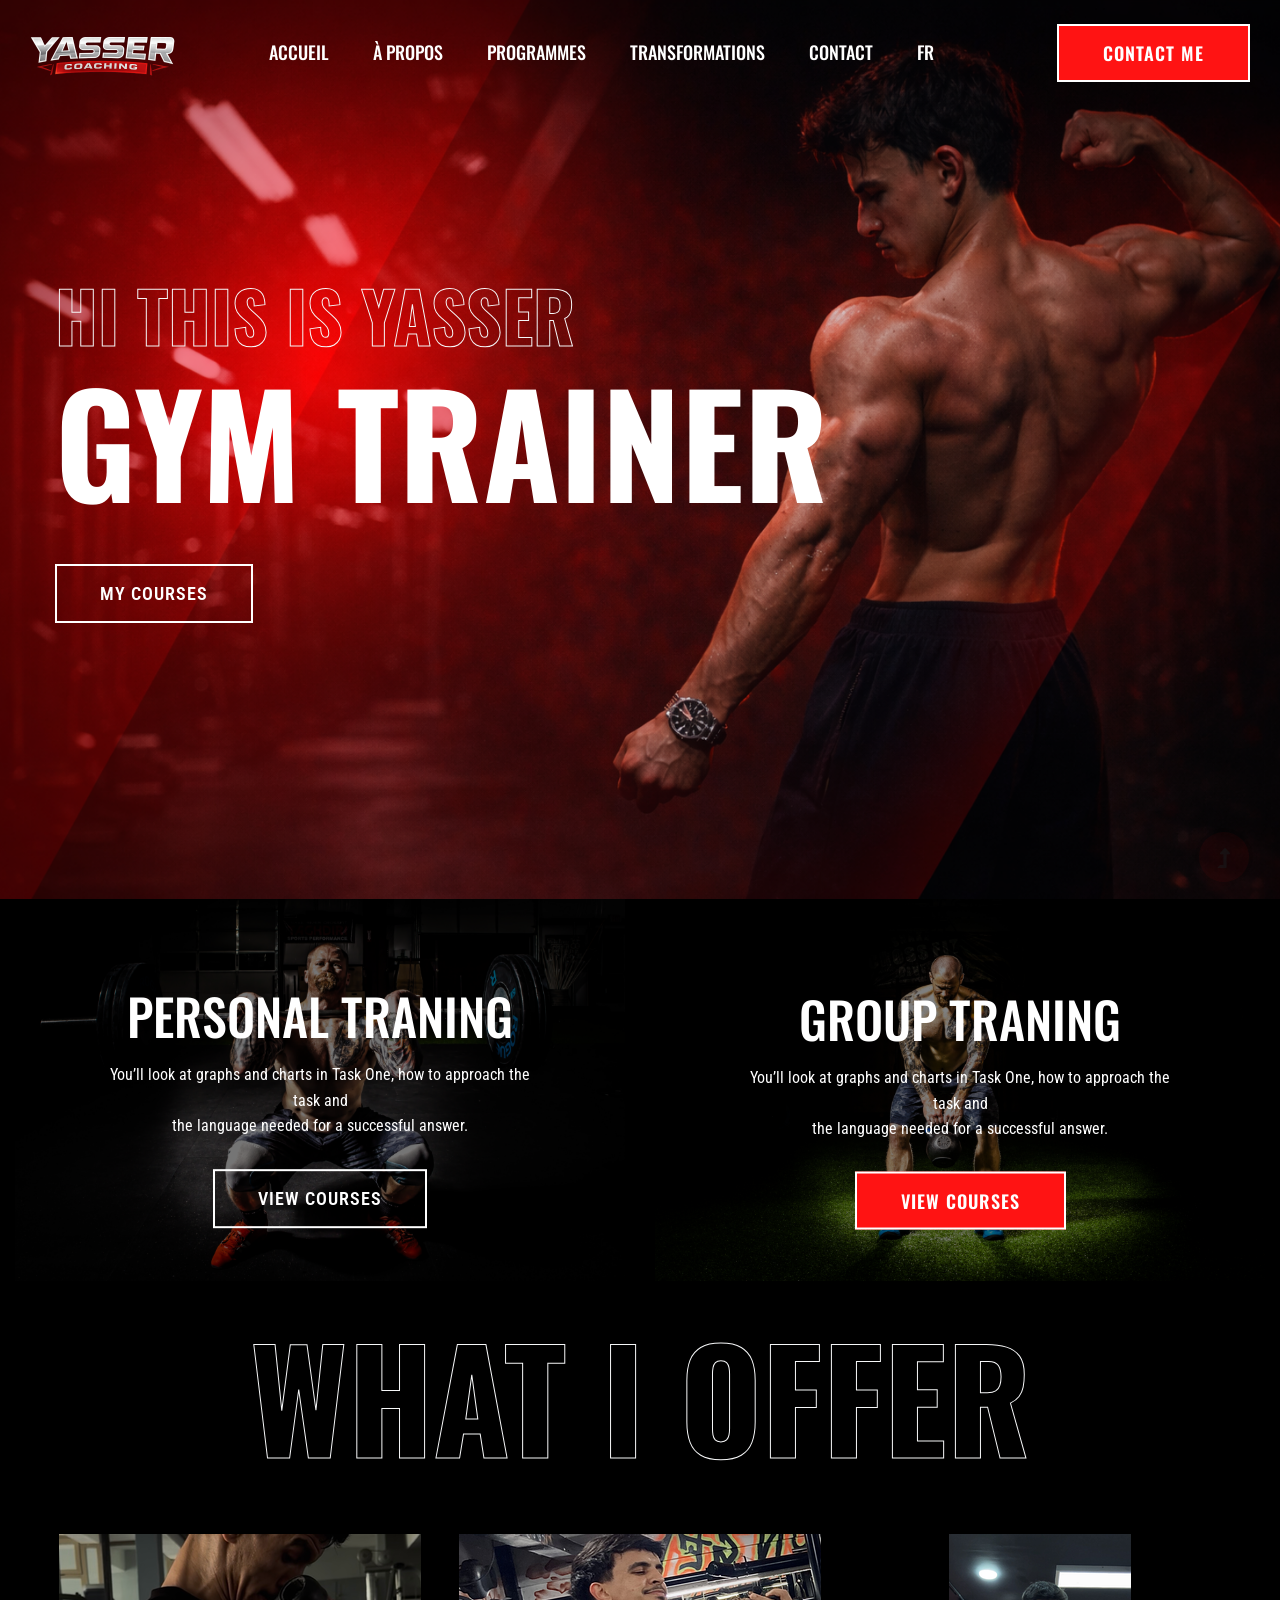
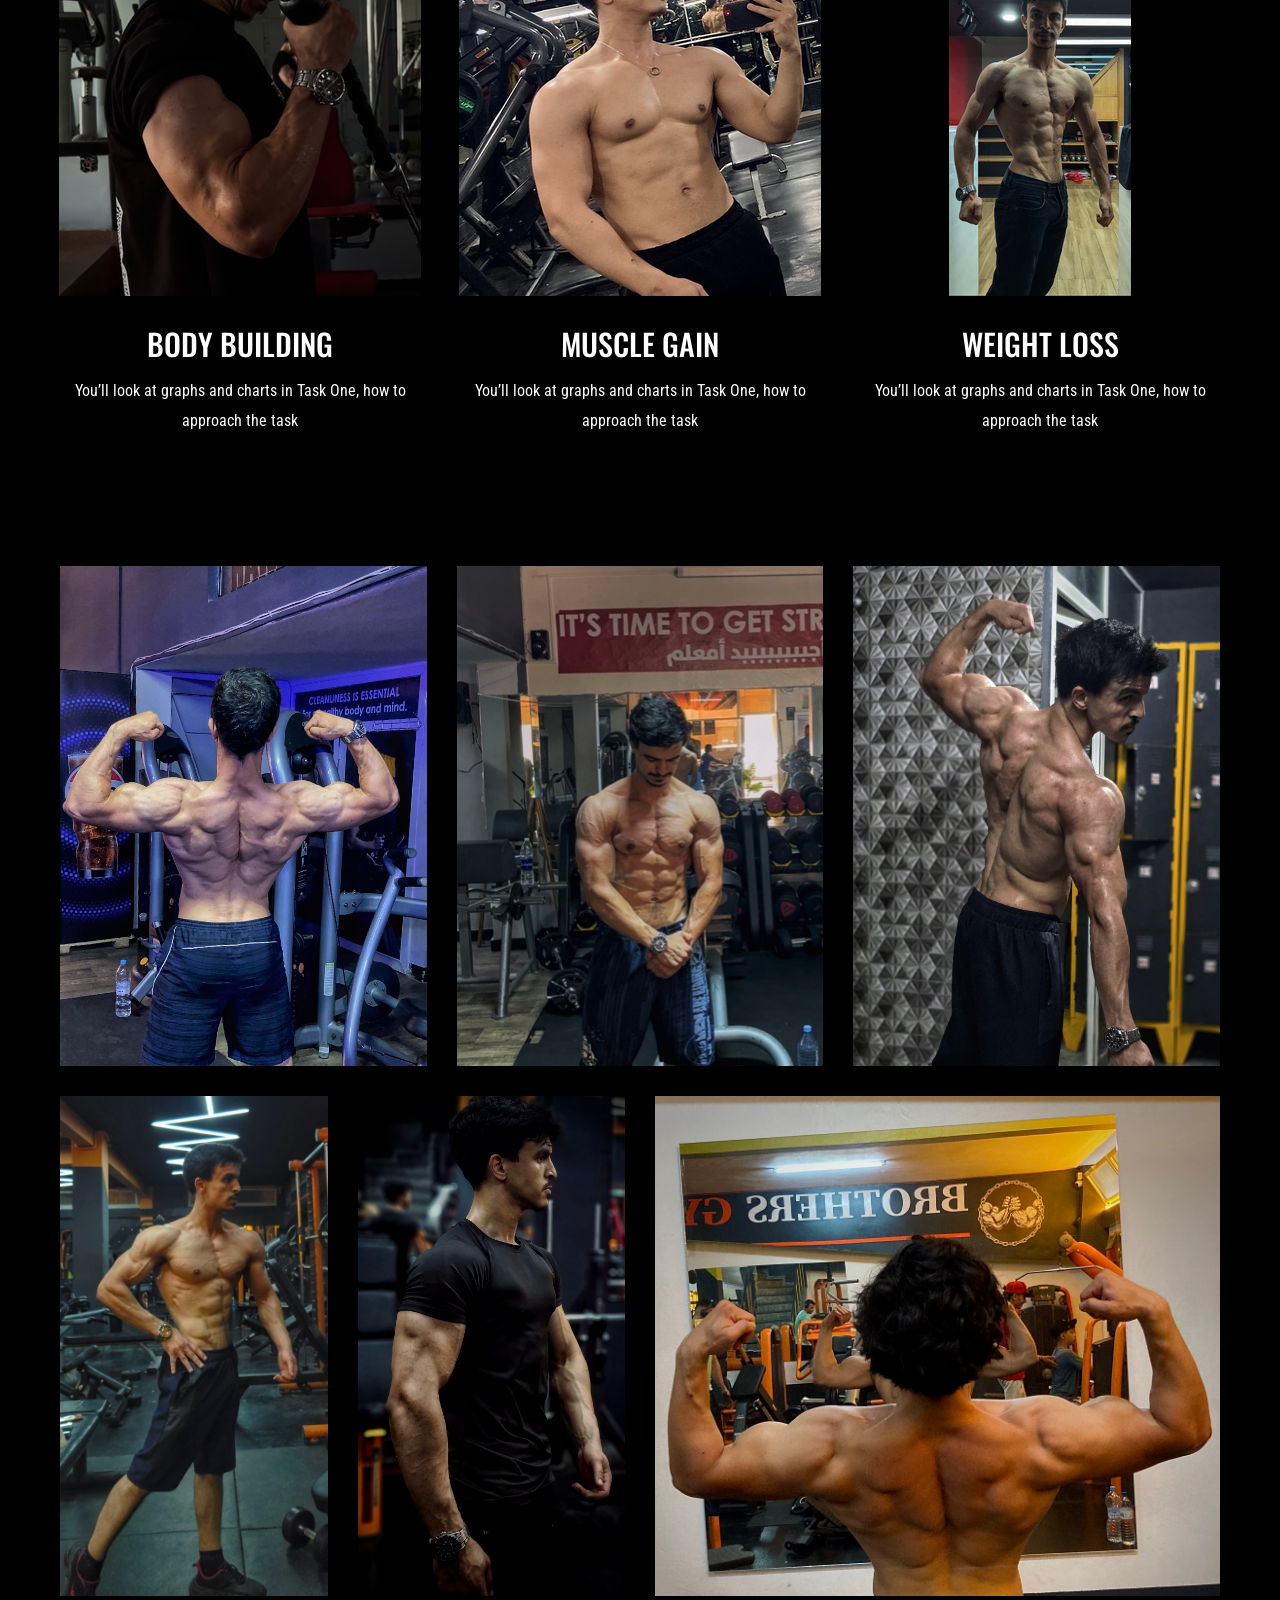
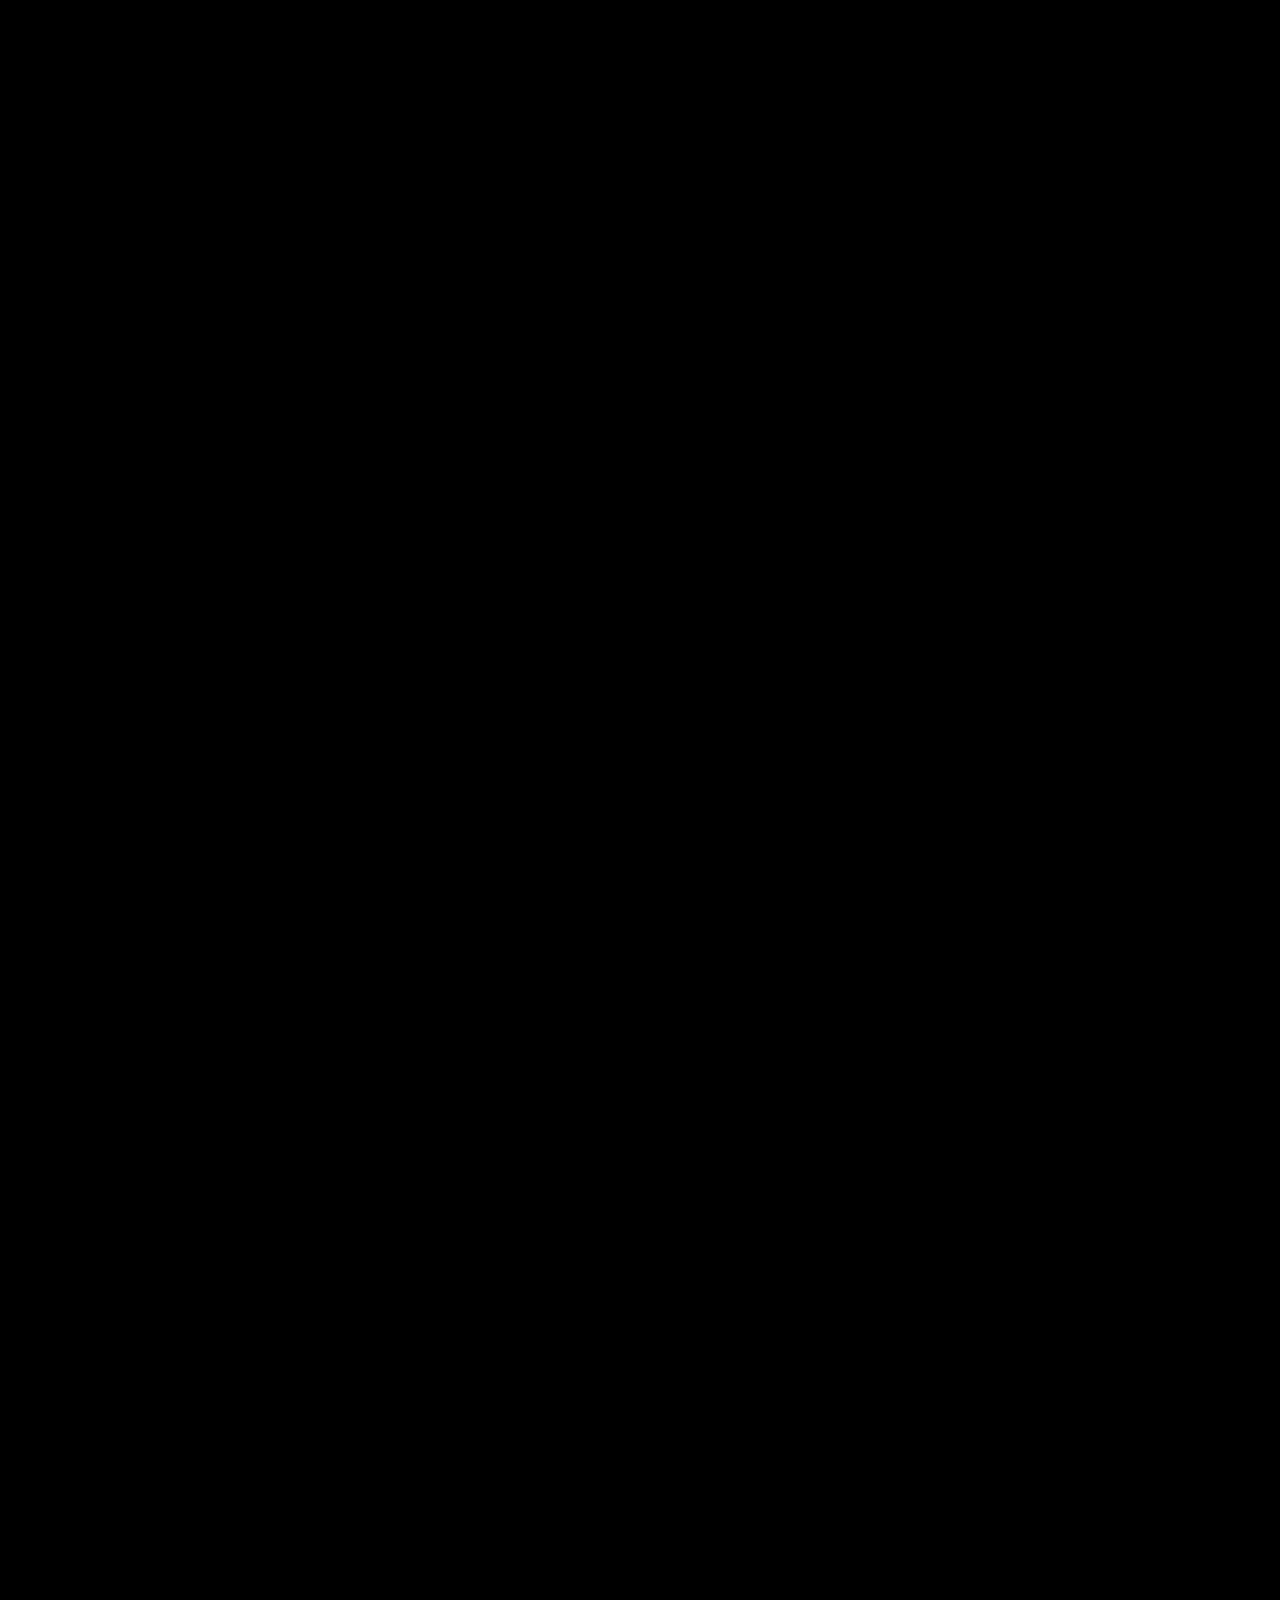
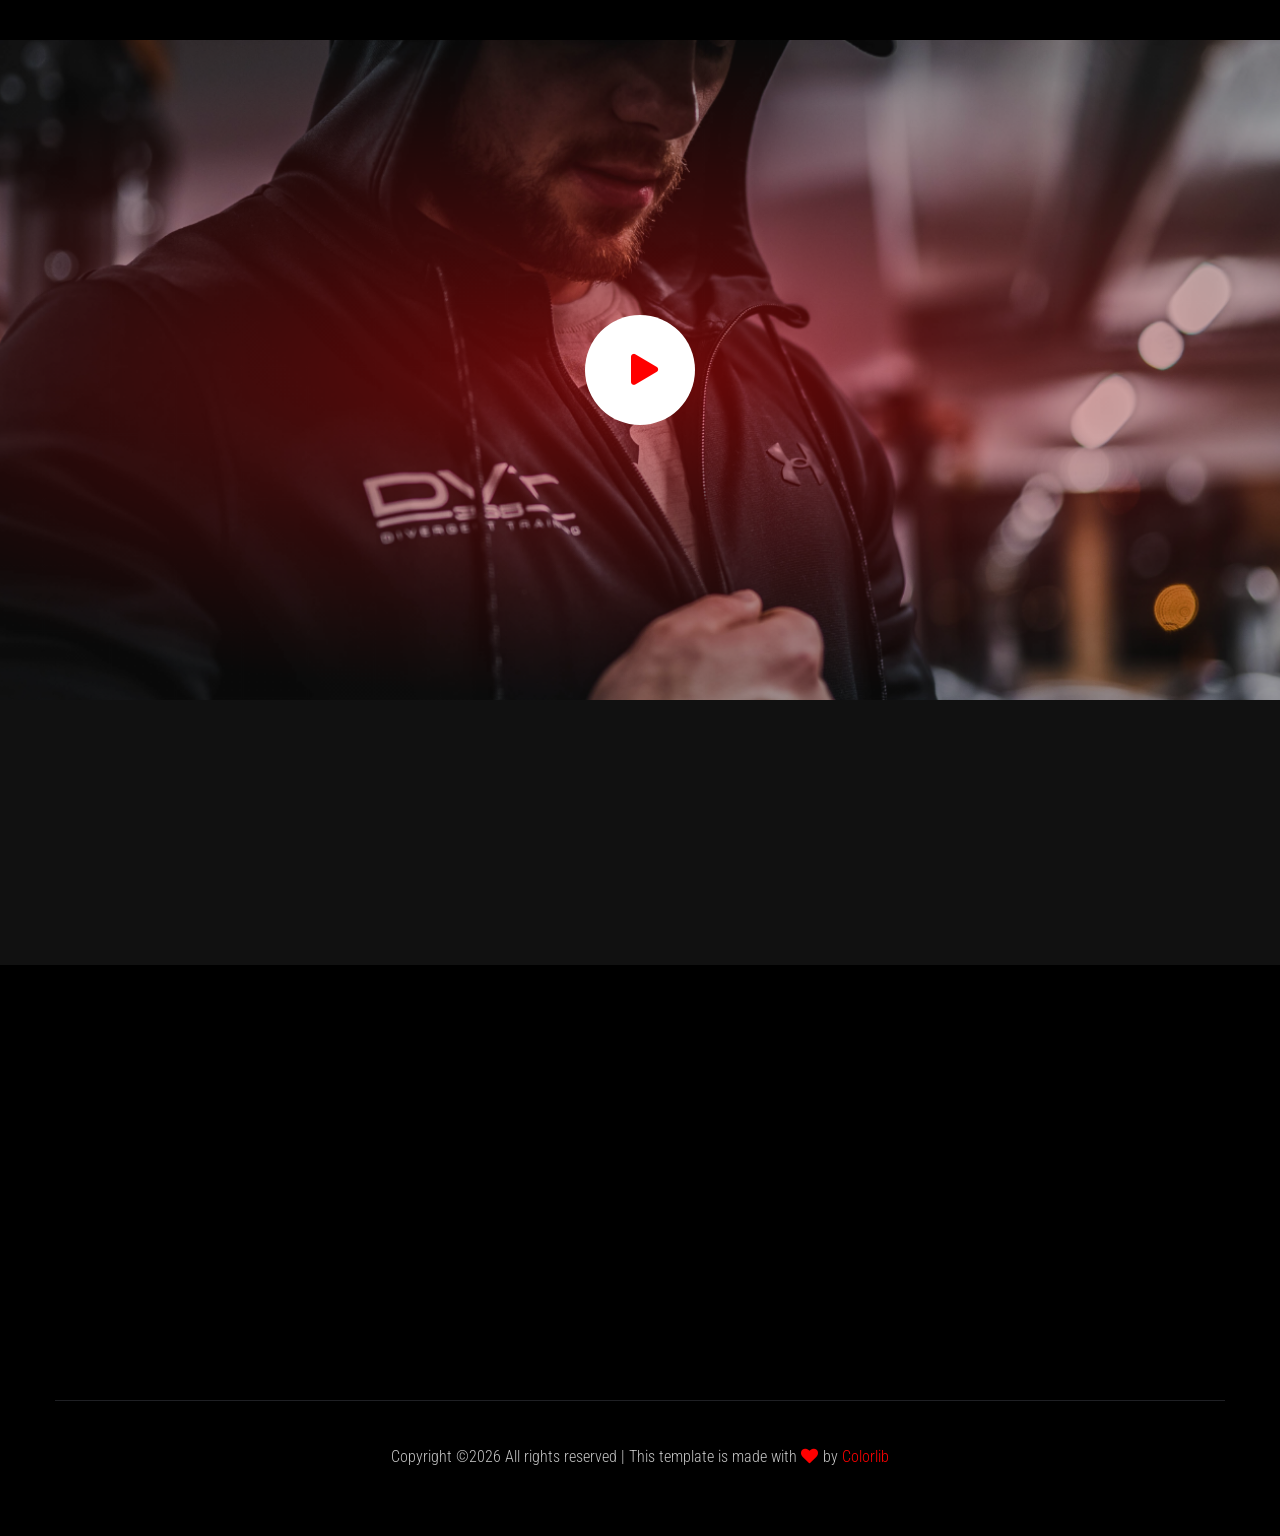
==== commit 0e203048: "modifs" ====
--- a/ar/index.html
+++ b/ar/index.html
@@ -42,7 +42,7 @@
                                 <li><a href="index.html">Accueil</a></li>
                                 <li><a href="about.html">À propos</a></li>
                                 <li><a href="programmes.html">Programmes</a></li>
-                                <li><a href="tarifs.html">Tarifs</a></li>
+                                
 
                                 <li>
                                     <a href="gallery.html">Transformations</a>
@@ -531,7 +531,7 @@
                                                       <li><a href="index.html">Accueil</a></li>
                                                         <li><a href="about.html">À propos</a></li>
                                                         <li><a href="programmes.html">Programmes</a></li>
-                                                        <li><a href="tarifs.html">Tarifs</a></li>
+                                                        
 
                                                         <li>
                                                             <a href="tarifs.html">Transformations</a>
--- a/assets/css/style.css
+++ b/assets/css/style.css
@@ -7897,5 +7897,28 @@
 
 /*# sourceMappingURL=style.css.map */
 
-
-
+/* HERO MOBILE FIX COMPLET */
+@media (max-width: 768px) {
+
+    .slider-area {
+        height: 90vh !important;
+        min-height: 600px;
+        background-attachment: scroll !important;
+        background-size: cover !important;
+        background-position: 80% center !important;
+    }
+
+    .slider-active,
+    .single-slider,
+    .slider-height {
+        height: 100% !important;
+        display: flex;
+        align-items: center;
+    }
+
+}
+
+
+
+
+
